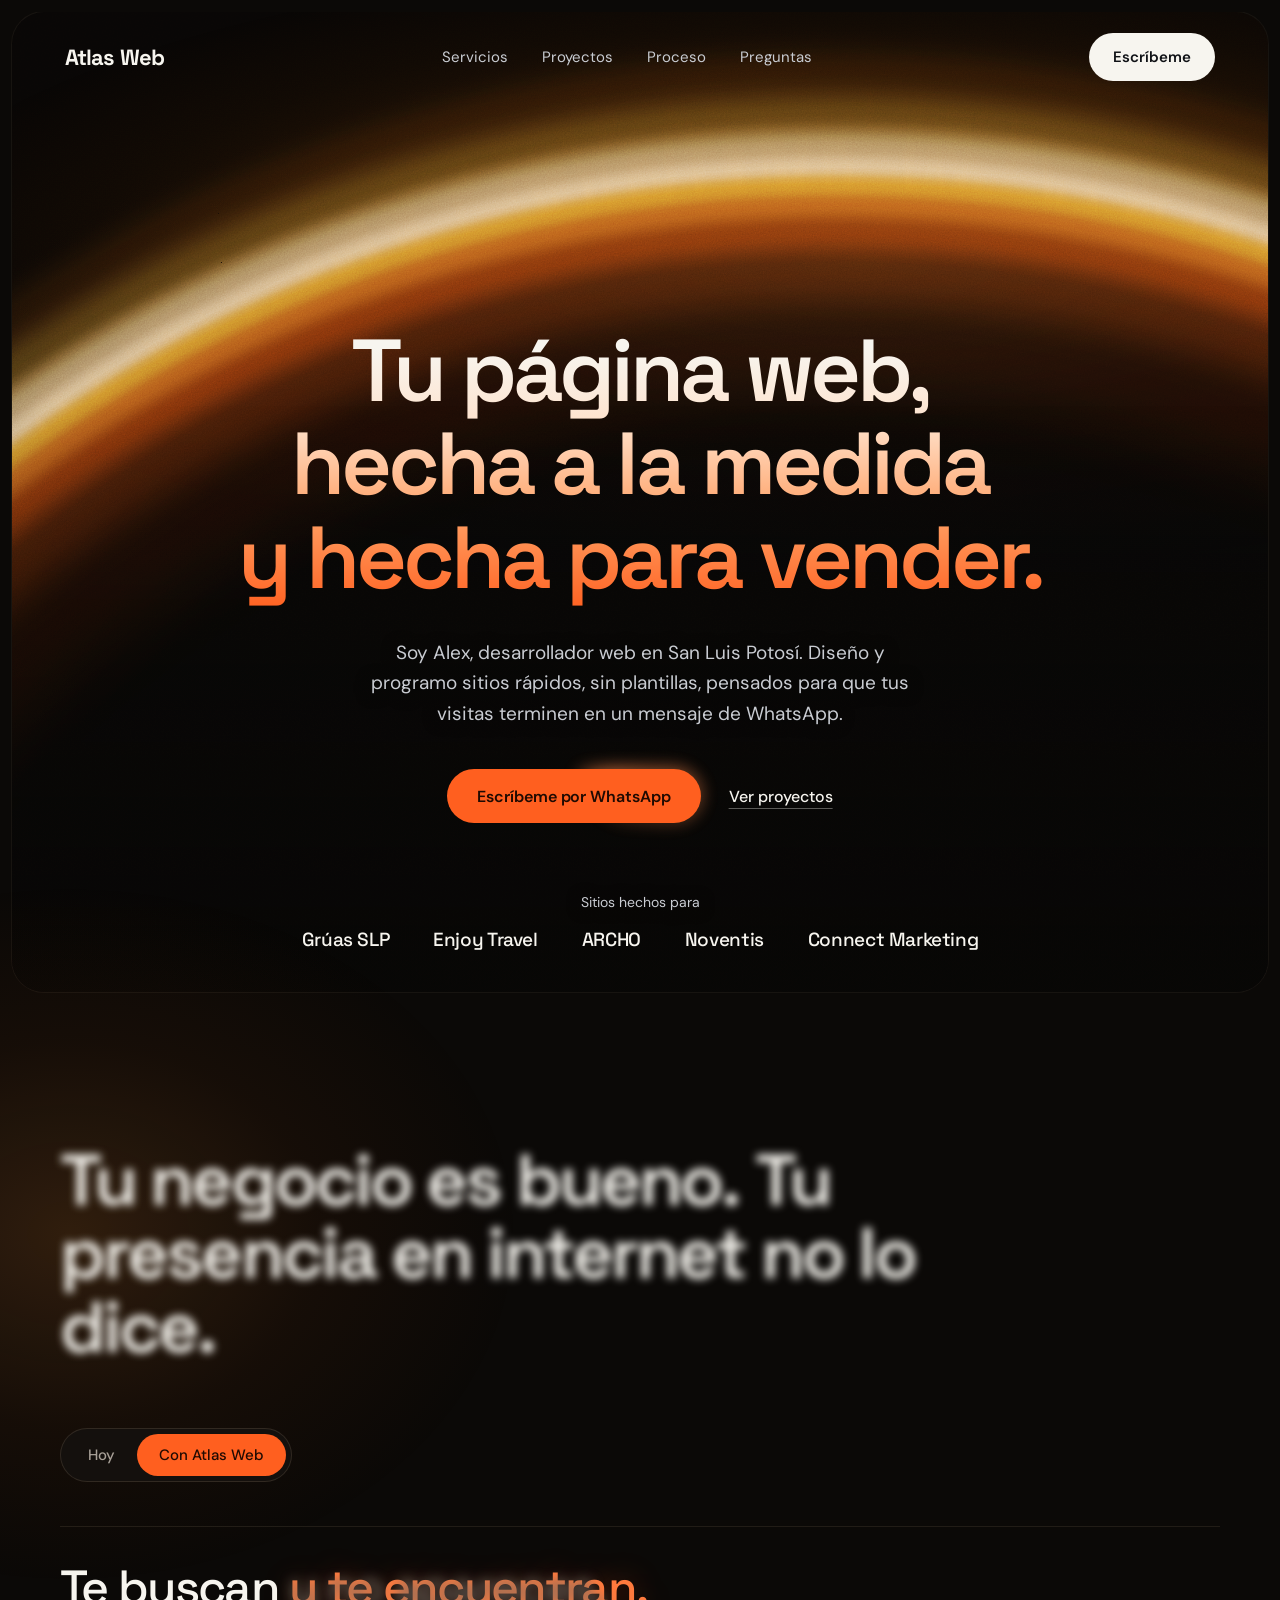
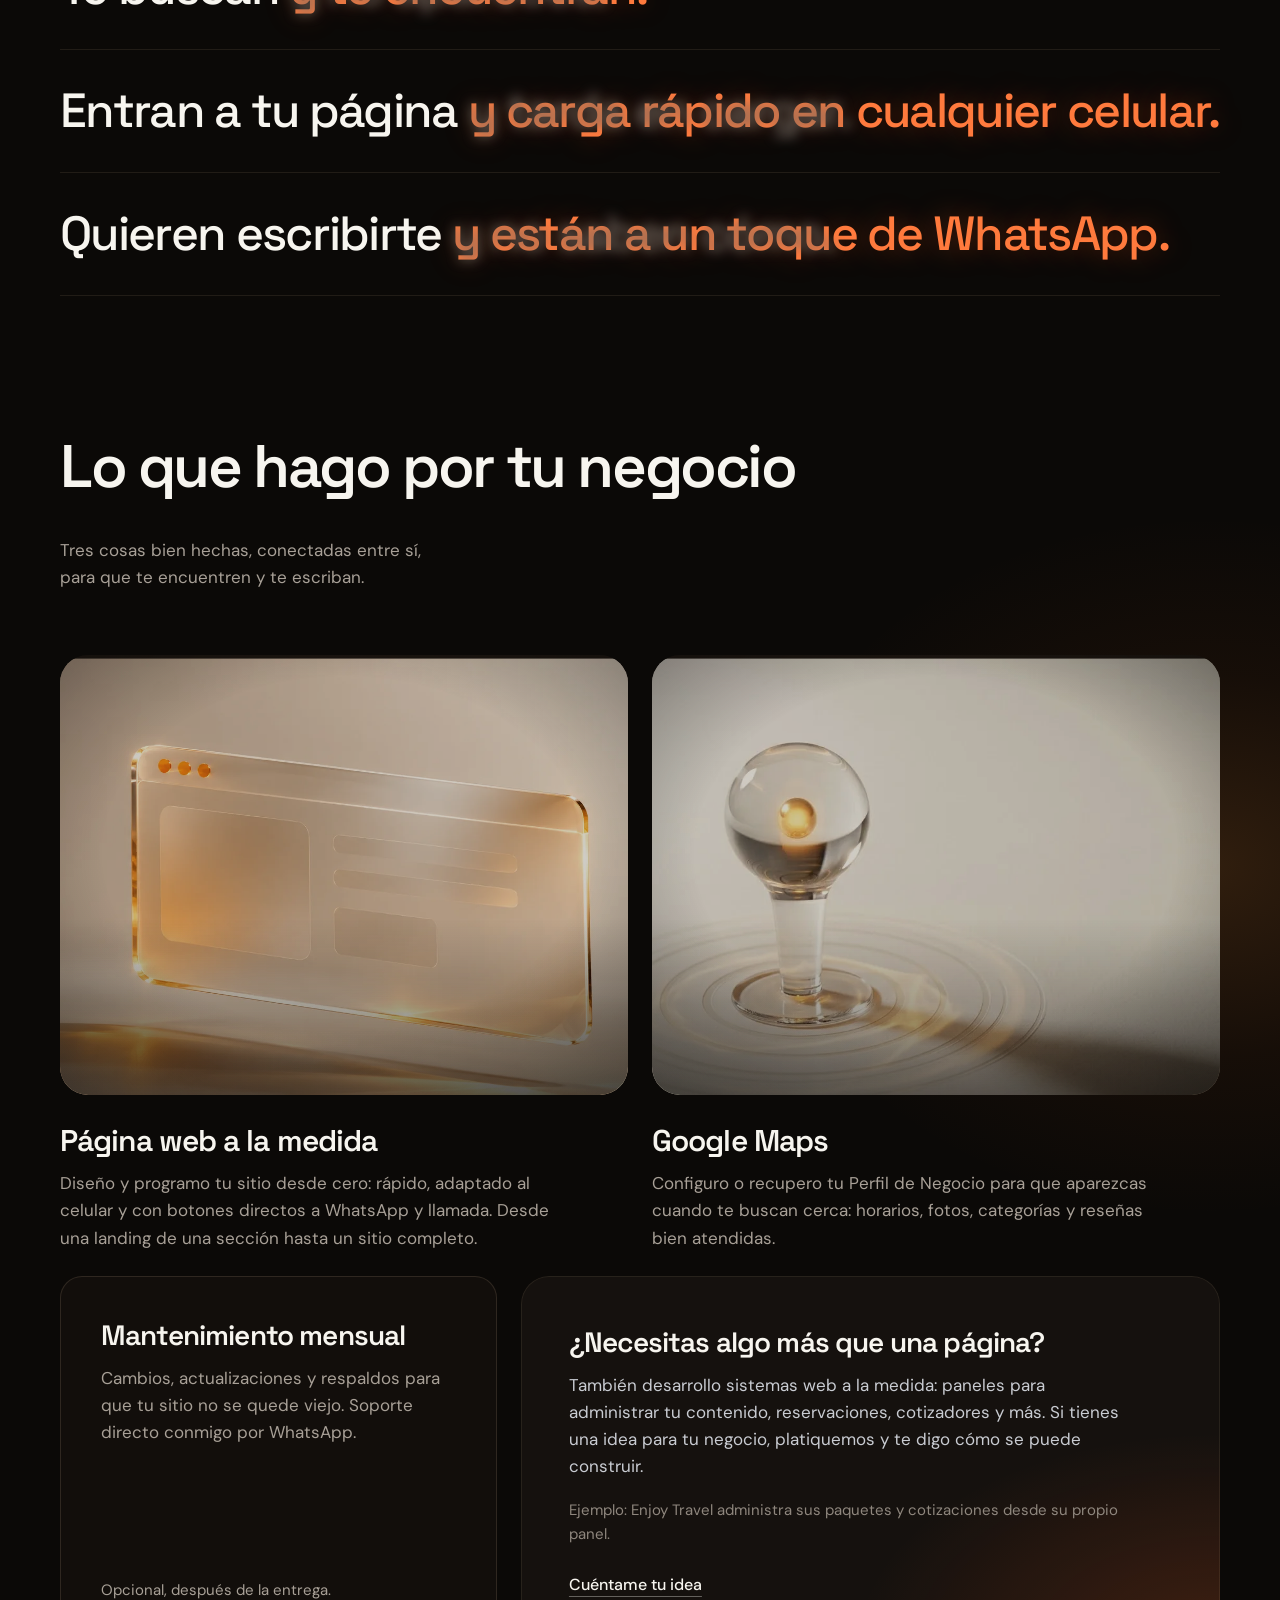
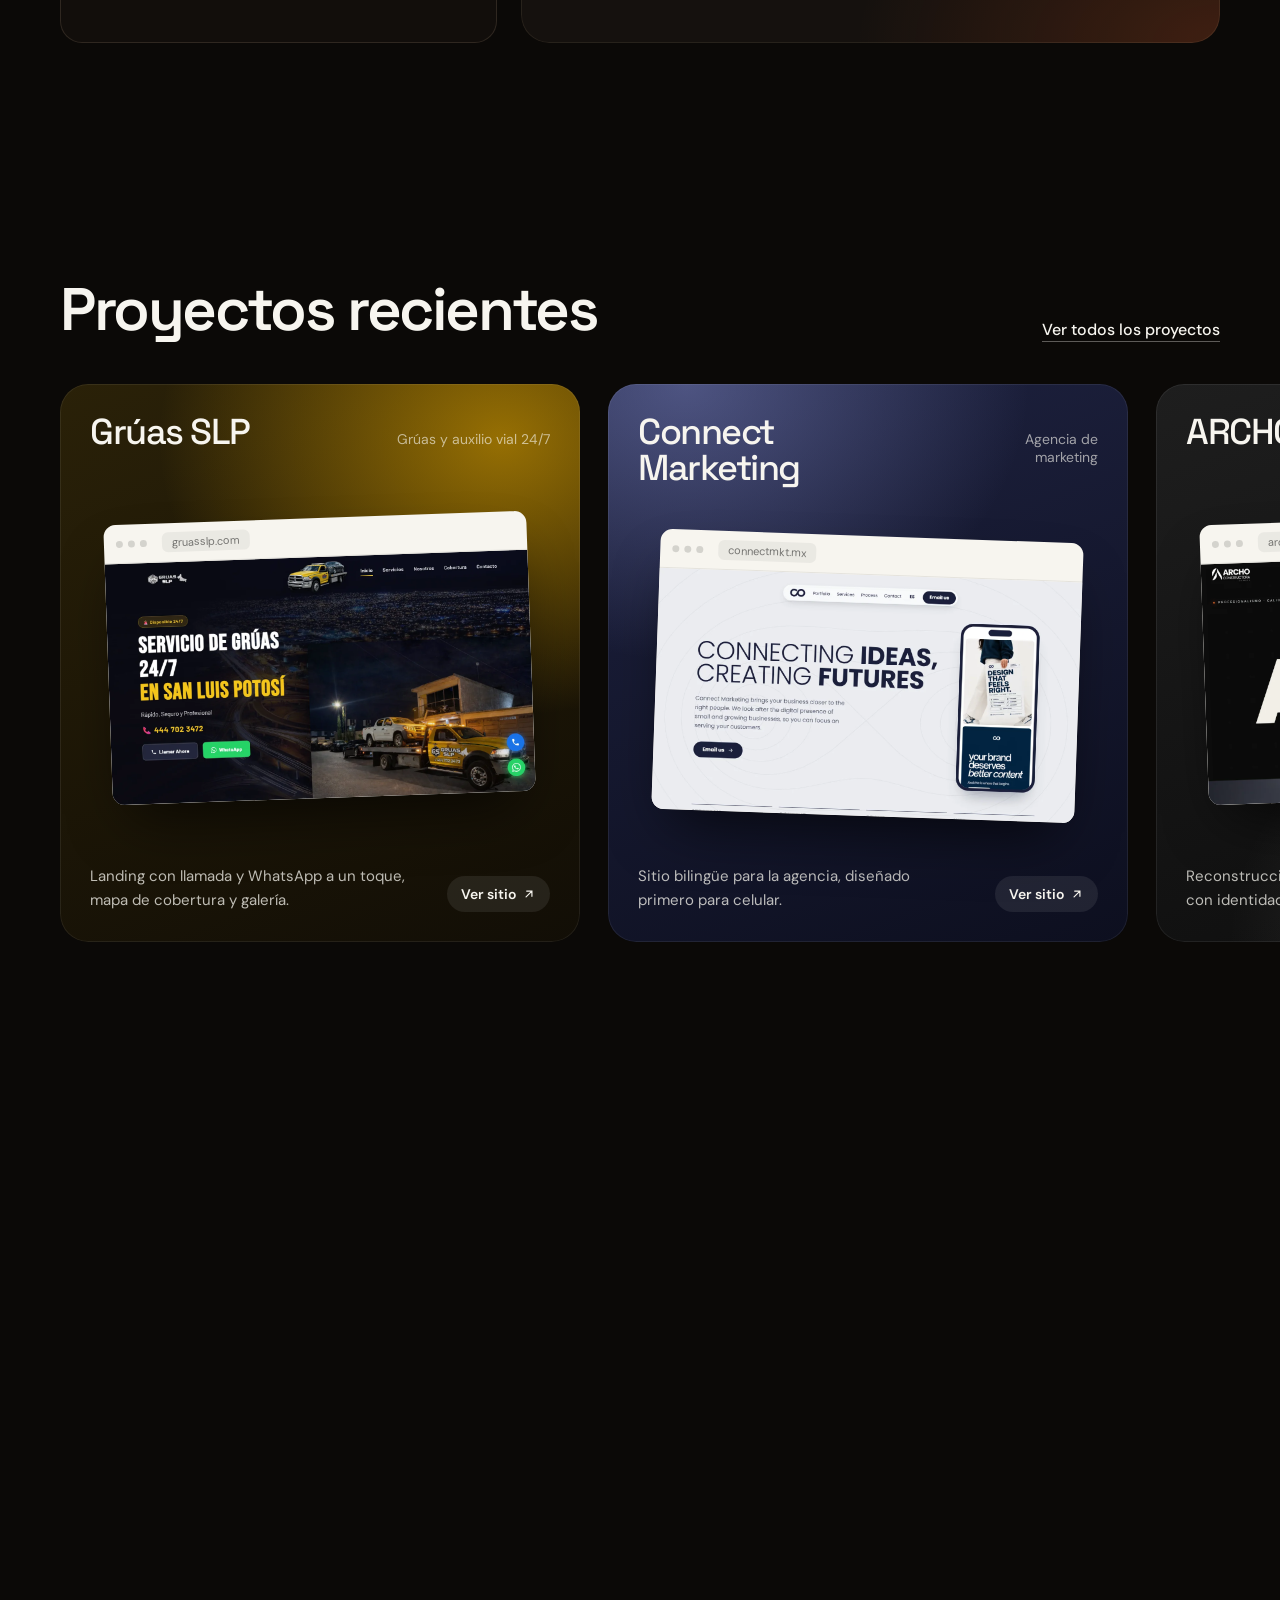
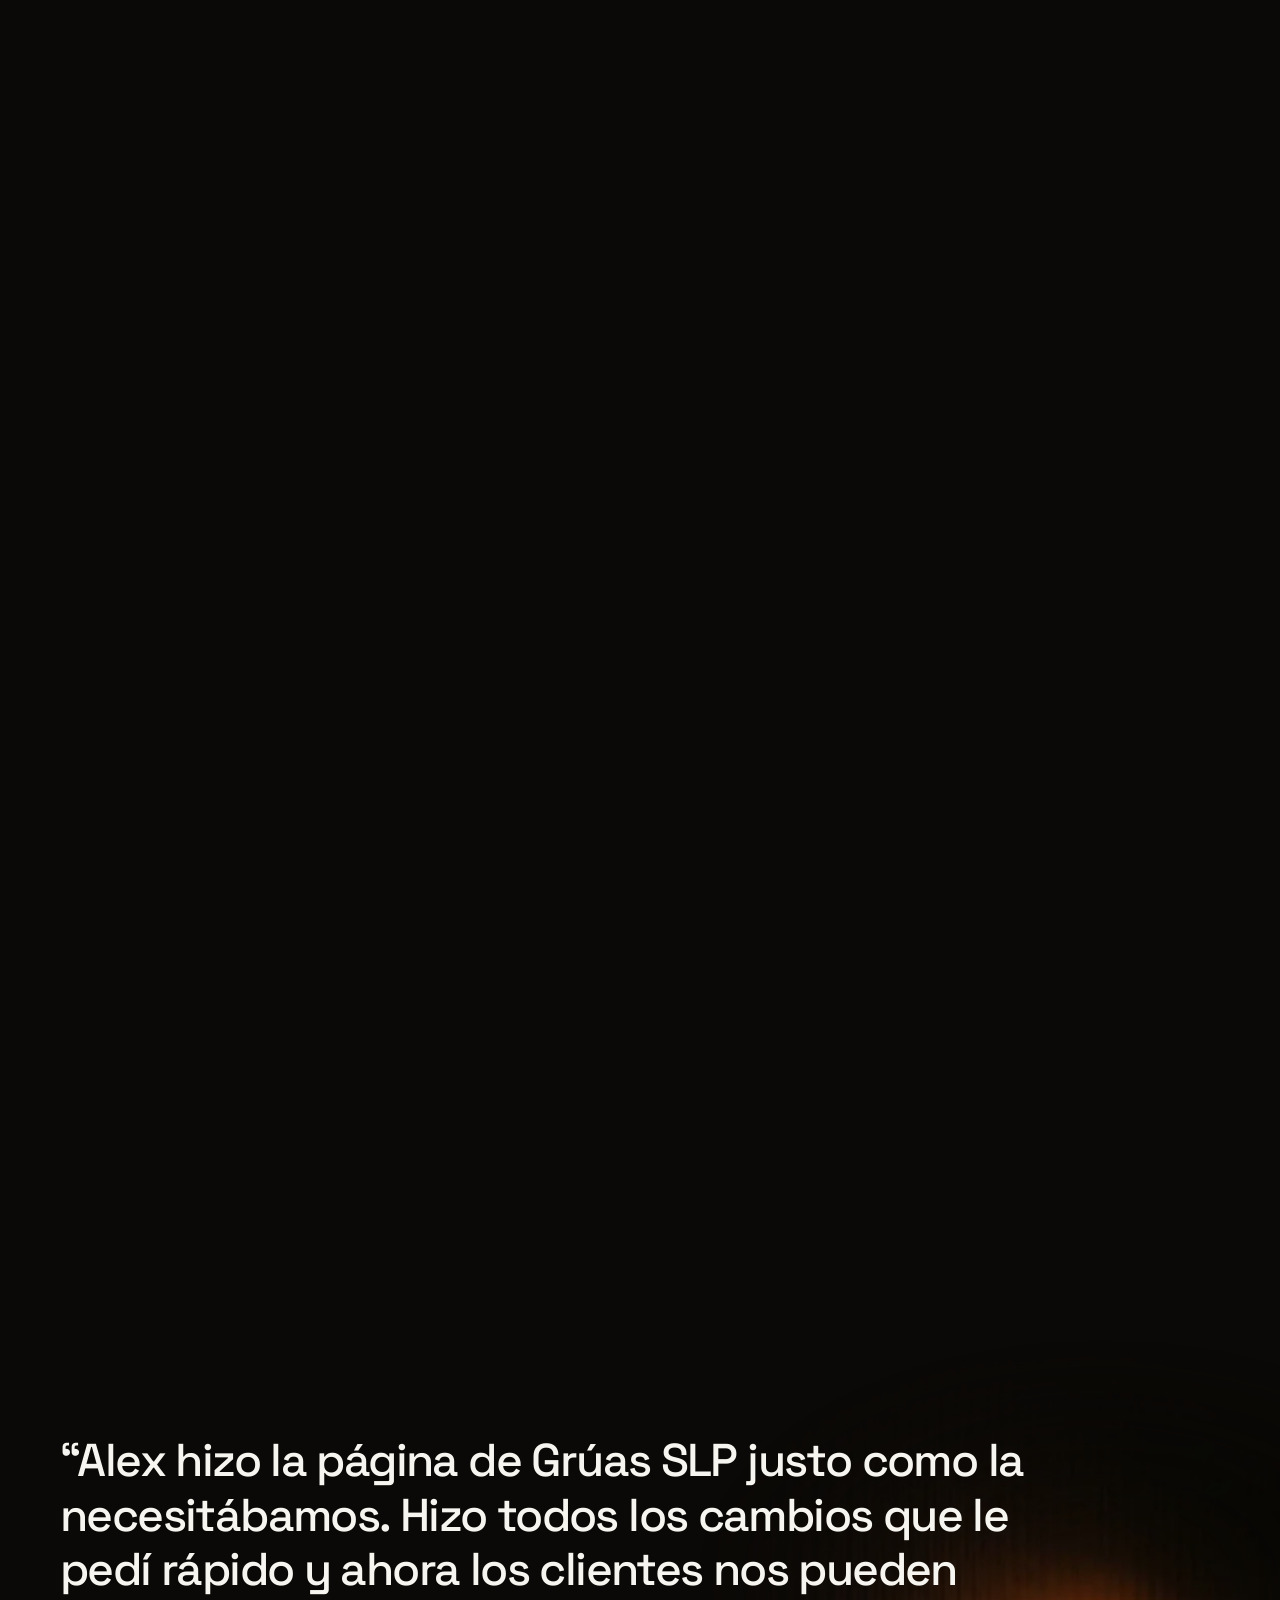
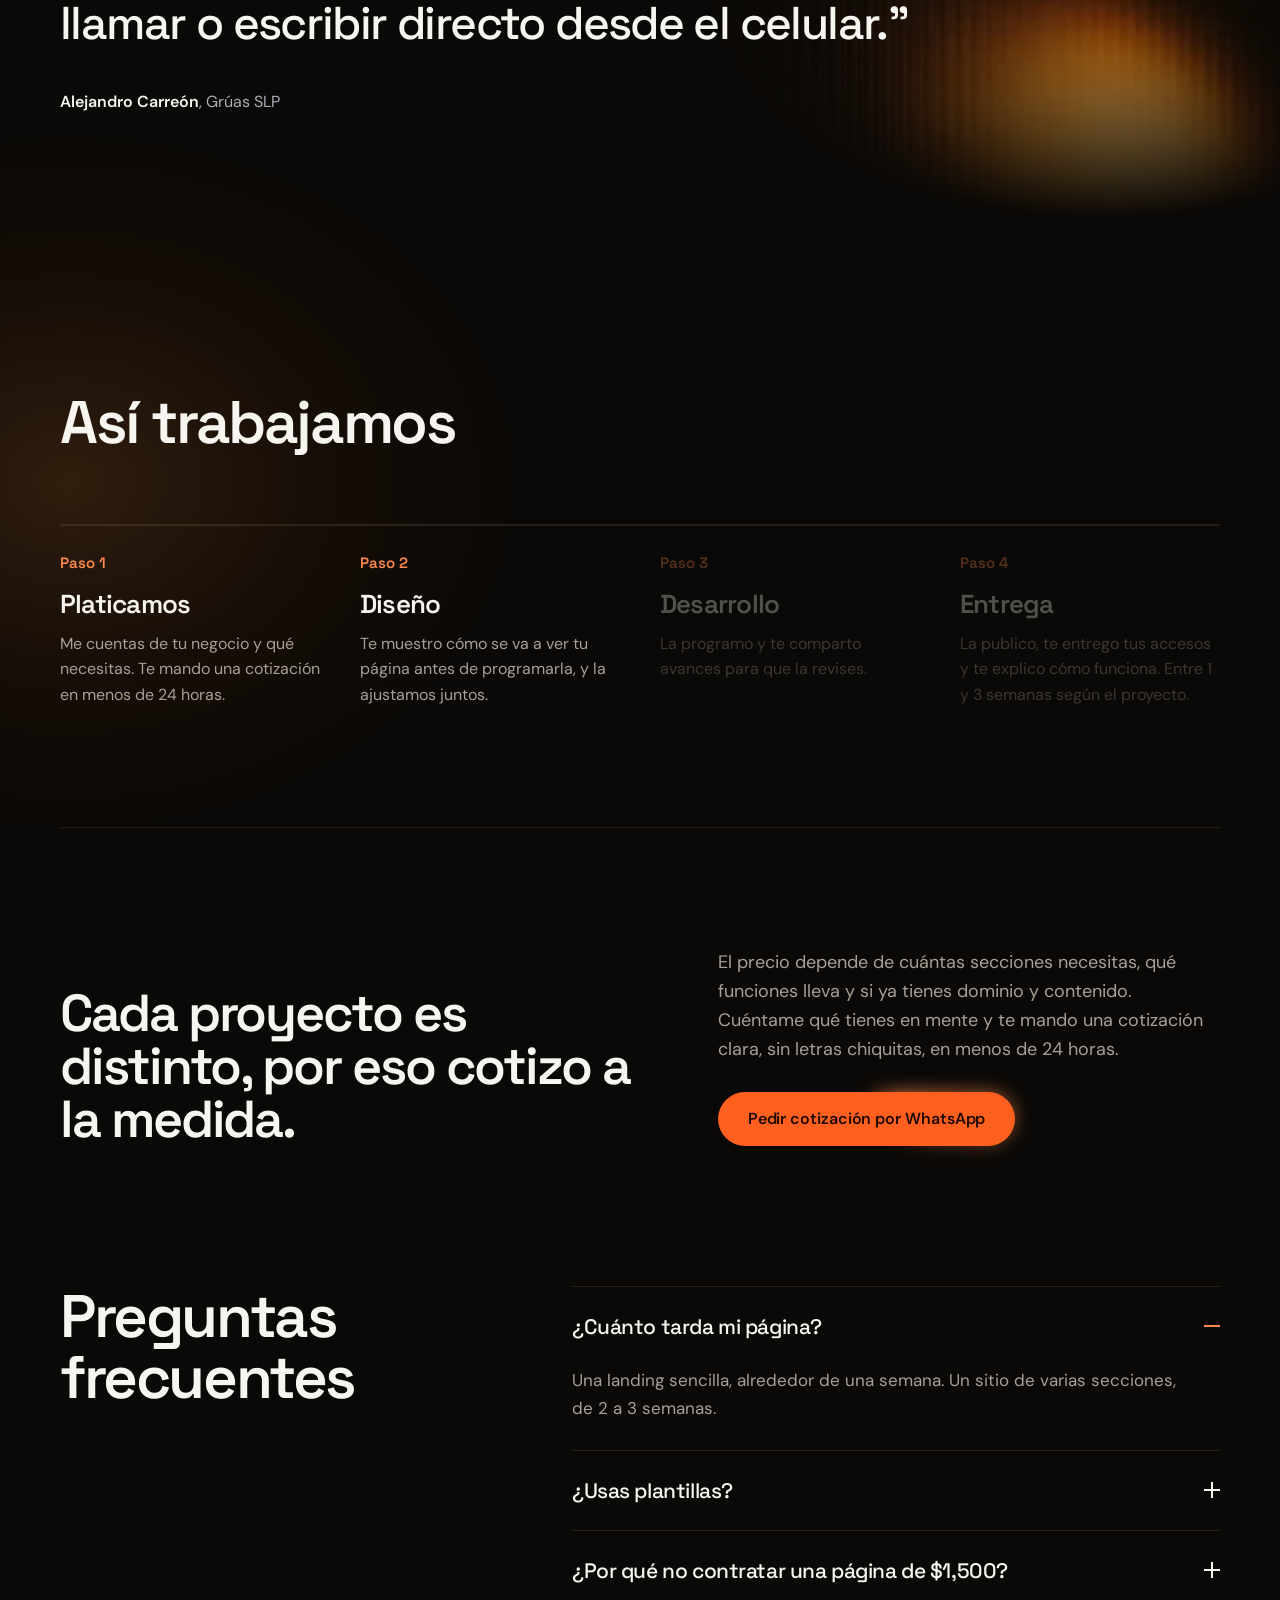
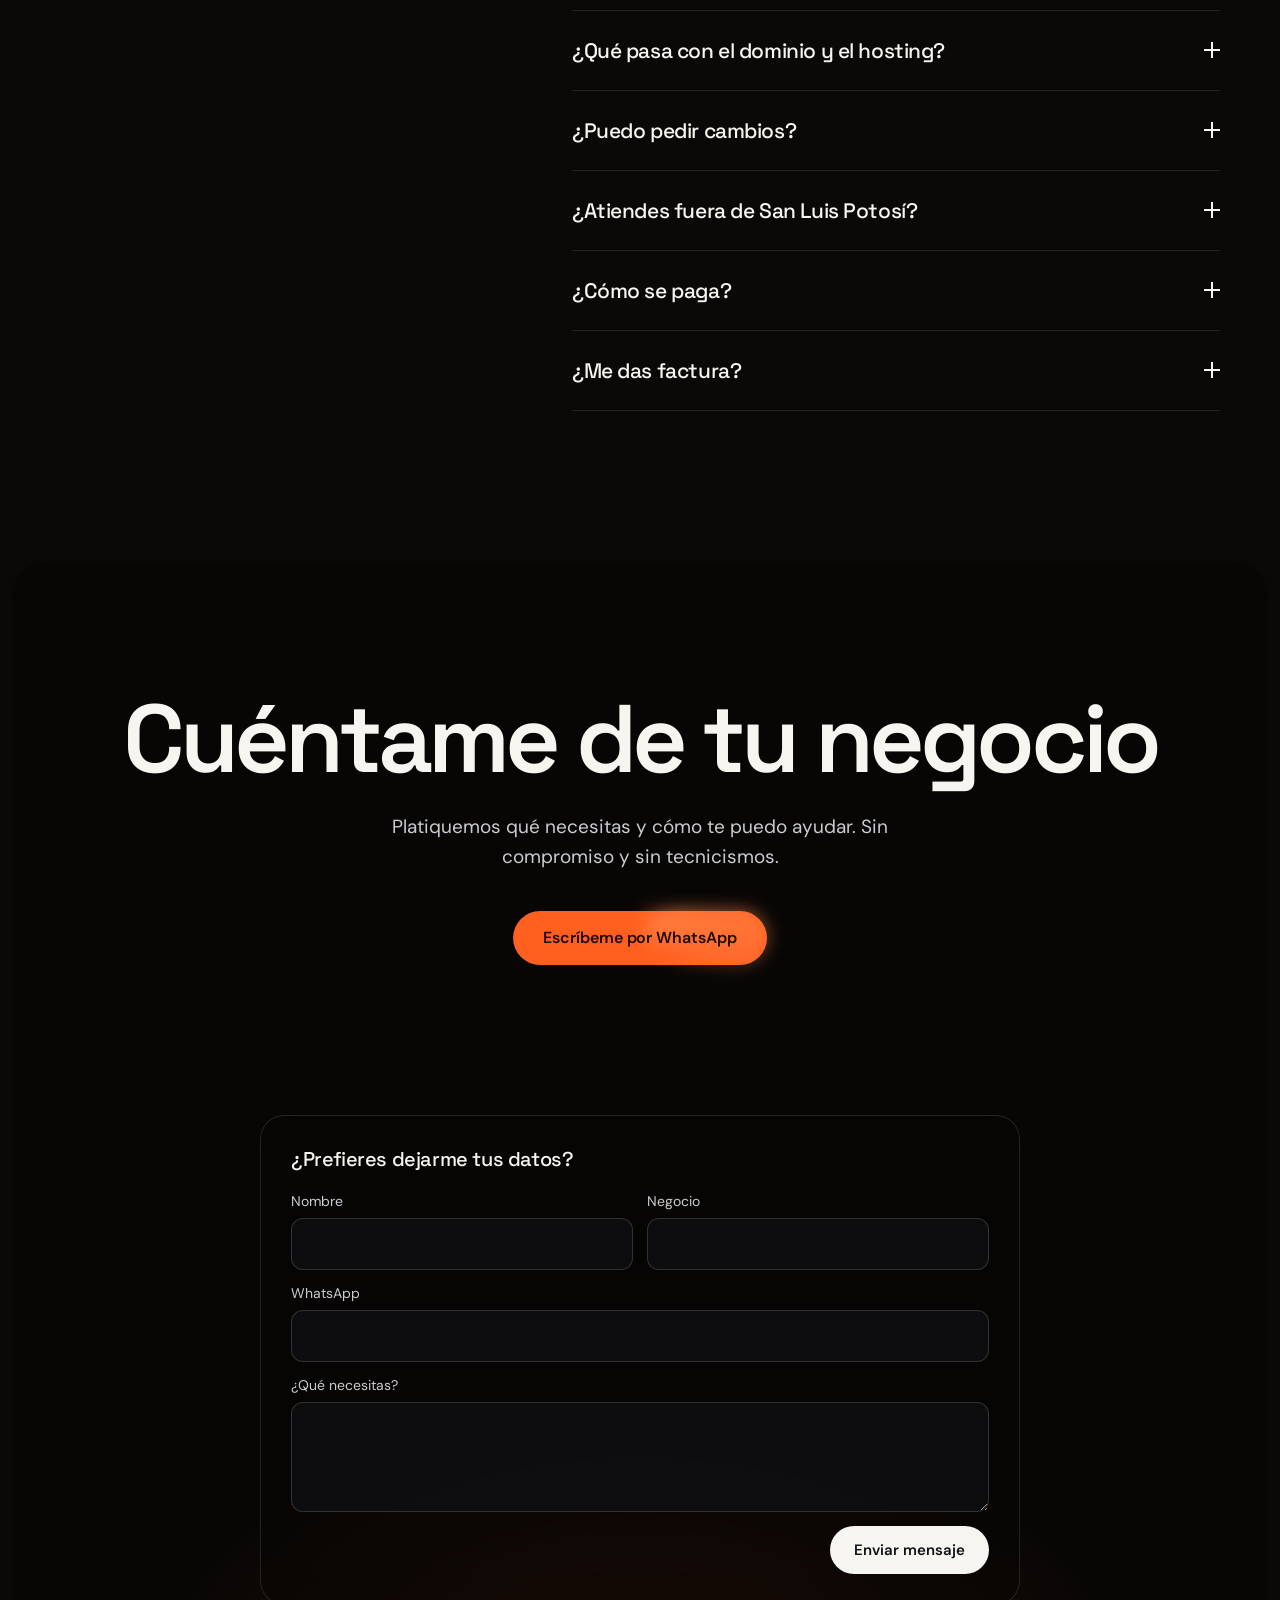
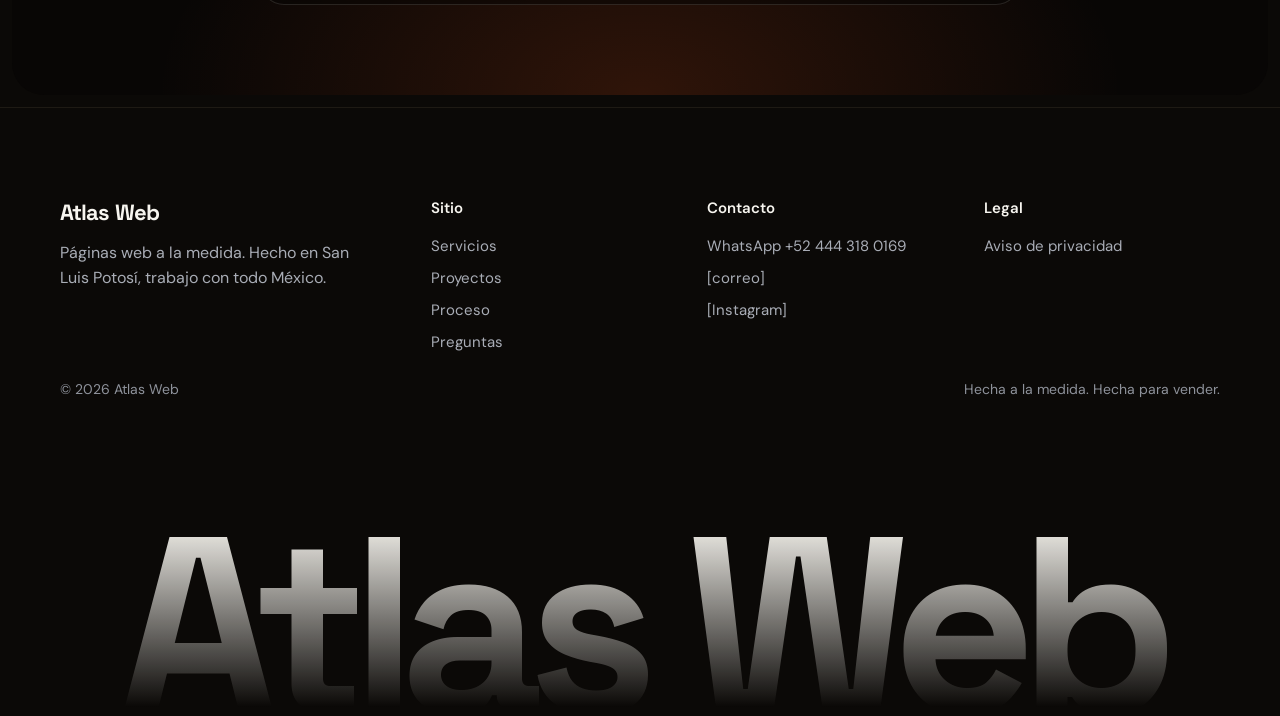
==== index.html @ f6ebe68c "Proyectos: capturas reales y Connect Marketing en lugar de Enjoy Travel Co-Authored-By: Claude Opus " ====
<!doctype html>
<html lang="es">
<head>
<meta charset="utf-8">
<meta name="viewport" content="width=device-width, initial-scale=1">
<title>Atlas Web | Páginas web a la medida para negocios</title>
<meta name="description" content="Diseño y programo páginas web a la medida, rápidas y conectadas a WhatsApp, para negocios en San Luis Potosí y todo México. Cotización en 24 h.">
<meta name="theme-color" content="#0B0907">
<meta property="og:title" content="Atlas Web | Páginas web a la medida">
<meta property="og:description" content="Páginas web a la medida, rápidas y hechas para que tus visitas terminen en un mensaje de WhatsApp.">
<meta property="og:type" content="website">
<link rel="icon" href="favicon.svg" type="image/svg+xml">
<link rel="preconnect" href="https://fonts.googleapis.com">
<link rel="stylesheet" href="https://fonts.googleapis.com/css2?family=DM+Sans:opsz,wght@9..40,400;9..40,500;9..40,600&amp;family=Space+Grotesk:wght@400;500;600;700&amp;family=Instrument+Serif:ital@0;1&amp;display=swap">
<link rel="stylesheet" href="styles.css">
</head>
<body>
<div class="aw">
<header class="navbar">
<nav class="navin" aria-label="Principal">
<a class="brand" href="#inicio">Atlas Web</a>
<div class="navlinks">
<a href="#servicios">Servicios</a>
<a href="#proyectos">Proyectos</a>
<a href="#proceso">Proceso</a>
<a href="#preguntas">Preguntas</a>
</div>
<a class="pill pill-light navcta" href="https://wa.me/524443180169?text=Hola%20Alex%2C%20me%20interesa%20una%20p%C3%A1gina%20web" target="_blank" rel="noopener">Escríbeme</a>
</nav>
</header>

<header class="hero hero--low" id="inicio">
<div class="sky" aria-hidden="true"><div class="haze"></div><div class="rise"><div class="rimglow"></div><div class="planet"></div><div class="planet2"></div><div class="orbit"><div class="spark"></div></div></div><div class="rise2" aria-hidden="true"><canvas class="flares"></canvas></div><svg class="grain2"><filter id="gn"><feTurbulence type="fractalNoise" baseFrequency=".72" numOctaves="3" stitchTiles="stitch"></feTurbulence><feColorMatrix values="0 0 0 0 1  0 0 0 0 1  0 0 0 0 1  0 0 0 .8 0"></feColorMatrix></filter><rect width="100%" height="100%" filter="url(#gn)"></rect></svg></div>
<div class="sky-shade" aria-hidden="true"></div>

<div class="navspace" aria-hidden="true"></div>

<div class="hero-body">
<h1 class="h1"><span class="ln"><span class="in">Tu página web,</span></span><span class="ln"><span class="in">hecha a la medida</span></span><span class="ln"><span class="in">y hecha para vender.</span></span></h1>
<p class="hero-sub">Soy Alex, desarrollador web en San Luis Potosí. Diseño y programo sitios rápidos, sin plantillas, pensados para que tus visitas terminen en un mensaje de WhatsApp.</p>
<div class="hero-cta">
<a class="pill pill-amber" href="https://wa.me/524443180169?text=Hola%20Alex%2C%20me%20interesa%20una%20p%C3%A1gina%20web" target="_blank" rel="noopener">Escríbeme por WhatsApp</a>
<a class="textlink" href="#proyectos">Ver proyectos</a>
</div>
</div>

<div class="trust">
<p>Sitios hechos para</p>
<span>Grúas SLP</span>
<span>Enjoy Travel</span>
<span>ARCHO</span>
<span>Noventis</span>
<span>Connect Marketing</span>
</div>
</header>

<main>
<section class="light sec glow-l">
<div class="wrap">
<h2 class="h2 pb-head statement" data-sc="0.85,0.35" style="--n: 11"><span class="w" style="--i: 0">Tu</span> <span class="w" style="--i: 1">negocio</span> <span class="w" style="--i: 2">es</span> <span class="w" style="--i: 3">bueno.</span> <span class="w" style="--i: 4">Tu</span> <span class="w" style="--i: 5">presencia</span> <span class="w" style="--i: 6">en</span> <span class="w" style="--i: 7">internet</span> <span class="w" style="--i: 8">no</span> <span class="w" style="--i: 9">lo</span> <span class="w" style="--i: 10">dice.</span></h2>
<div class="flip" id="flip"><div class="flip-sw" role="group" aria-label="Comparar"><button type="button" class="sw-b is-on" data-mode="hoy" aria-pressed="true">Hoy</button><button type="button" class="sw-b" data-mode="atlas" aria-pressed="false">Con Atlas Web</button><span class="sw-thumb" aria-hidden="true"></span></div><div class="flines"><p class="fl"><span class="fa">Te buscan</span> <span class="fb"><span class="f-hoy">y no apareces.</span><span class="f-atl">y te encuentran.</span></span></p><p class="fl"><span class="fa">Entran a tu página</span> <span class="fb"><span class="f-hoy">y tarda en cargar.</span><span class="f-atl">y carga rápido en cualquier celular.</span></span></p><p class="fl"><span class="fa">Quieren escribirte</span> <span class="fb"><span class="f-hoy">y no saben cómo.</span><span class="f-atl">y están a un toque de WhatsApp.</span></span></p></div></div>
</div>
</section>

<section class="light sec glow-r" id="servicios" style="padding-top: 0">
<div class="wrap">
<div class="sv-head">
<h2 class="h2">Lo que hago por tu negocio</h2>
<p class="muted">Tres cosas bien hechas, conectadas entre sí, para que te encuentren y te escriban.</p>
</div>
<div class="sv-grid" data-sc="1.1,-0.2">
<article class="tile">
<figure style="background: #1A140F"><img src="assets/web.webp" alt="Ventana de navegador de vidrio iluminada en ámbar"><div class="notif" aria-hidden="true"><span class="wa"><svg width="18" height="18" viewBox="0 0 24 24" fill="none" stroke="currentColor" stroke-width="2" stroke-linecap="round"><path d="M21 15a2 2 0 0 1-2 2H7l-4 4V5a2 2 0 0 1 2-2h14a2 2 0 0 1 2 2z"></path></svg></span><div><b>Nuevo mensaje de WhatsApp</b><small>Hola, vi su página. ¿Me pueden cotizar?</small></div></div></figure>
<div><h3>Página web a la medida</h3><p class="muted">Diseño y programo tu sitio desde cero: rápido, adaptado al celular y con botones directos a WhatsApp y llamada. Desde una landing de una sección hasta un sitio completo.</p></div>
</article>
<article class="tile">
<figure style="background: #1A140F"><img src="assets/maps.webp" alt="Pin de ubicación de vidrio con anillos a su alrededor"><div class="place" aria-hidden="true"><b>Tu negocio</b><small><span class="stars">★★★★★</span> 4.9, 86 reseñas</small><small><span class="open">Abierto</span>, cierra a las 7 p. m.</small></div></figure>
<div><h3>Google Maps</h3><p class="muted">Configuro o recupero tu Perfil de Negocio para que aparezcas cuando te buscan cerca: horarios, fotos, categorías y reseñas bien atendidas.</p></div>
</article>
</div>
<div class="sv-row">
<article class="mt">
<div><h3>Mantenimiento mensual</h3><p class="muted">Cambios, actualizaciones y respaldos para que tu sitio no se quede viejo. Soporte directo conmigo por WhatsApp.</p></div>
<p class="muted" style="font-size: 15px">Opcional, después de la entrega.</p>
</article>
<article class="sys">
<h3>¿Necesitas algo más que una página?</h3>
<p>También desarrollo sistemas web a la medida: paneles para administrar tu contenido, reservaciones, cotizadores y más. Si tienes una idea para tu negocio, platiquemos y te digo cómo se puede construir.</p>
<p class="ex">Ejemplo: Enjoy Travel administra sus paquetes y cotizaciones desde su propio panel.</p>
<a class="textlink" href="https://wa.me/524443180169?text=Hola%20Alex%2C%20me%20interesa%20una%20p%C3%A1gina%20web" target="_blank" rel="noopener">Cuéntame tu idea</a>
</article>
</div>
</div>
</section>

<section class="dark sec pjsec" id="proyectos" style="padding-bottom: 0">
<div class="pjpin" data-sc="0,-2"><div class="pjsticky">
<div class="wrap pj-head2"><h2 class="h2">Proyectos recientes</h2><a class="textlink" href="#proyectos">Ver todos los proyectos</a></div>
<div class="ptrack-wrap"><div class="ptrack"><a class="pcard" href="https://gruasslp.com" target="_blank" rel="noopener" style="--c1: #F5B400; --c2: #1A1405; --ink: #1A1405; background: radial-gradient(120% 90% at 85% 10%,rgba(245,180,0,.55),rgba(245,180,0,0) 55%),linear-gradient(160deg,#2A2108,#120E06)"><div class="ptop"><h3>Grúas SLP</h3><span class="pgiro">Grúas y auxilio vial 24/7</span></div><div class="pmock" aria-hidden="true"><div class="pbar"><i></i><i></i><i></i><span>gruasslp.com</span></div><img class="pshot" src="assets/p-gruas.webp" alt="Página de inicio de Grúas SLP" loading="lazy"></div><div class="pfoot"><p>Landing con llamada y WhatsApp a un toque, mapa de cobertura y galería.</p><span class="pgo">Ver sitio <svg width="14" height="14" viewBox="0 0 24 24" fill="none" stroke="currentColor" stroke-width="2" stroke-linecap="round"><path d="M7 17 17 7M8 7h9v9"></path></svg></span></div></a><a class="pcard" href="https://connectmkt.mx" target="_blank" rel="noopener" style="--c1: #C9CCE0; --c2: #1B1F3B; --ink: #1B1F3B; background: radial-gradient(120% 90% at 15% 0%,rgba(150,160,230,.40),rgba(150,160,230,0) 55%),linear-gradient(160deg,#1E2240,#0D0F1F)"><div class="ptop"><h3>Connect Marketing</h3><span class="pgiro">Agencia de marketing</span></div><div class="pmock" aria-hidden="true"><div class="pbar"><i></i><i></i><i></i><span>connectmkt.mx</span></div><img class="pshot" src="assets/p-connect.webp" alt="Página de inicio de Connect Marketing" loading="lazy"></div><div class="pfoot"><p>Sitio bilingüe para la agencia, diseñado primero para celular.</p><span class="pgo">Ver sitio <svg width="14" height="14" viewBox="0 0 24 24" fill="none" stroke="currentColor" stroke-width="2" stroke-linecap="round"><path d="M7 17 17 7M8 7h9v9"></path></svg></span></div></a><a class="pcard" href="https://www.archo.com.mx/" target="_blank" rel="noopener" style="--c1: #E9E6E0; --c2: #151515; --ink: #151515; background: radial-gradient(120% 90% at 80% 100%,rgba(233,230,224,.22),rgba(233,230,224,0) 55%),linear-gradient(160deg,#1E1E1E,#0D0D0D)"><div class="ptop"><h3>ARCHO</h3><span class="pgiro">Constructora y arquitectura</span></div><div class="pmock" aria-hidden="true"><div class="pbar"><i></i><i></i><i></i><span>archo.com.mx</span></div><img class="pshot" src="assets/p-archo.webp" alt="Página de inicio de ARCHO" loading="lazy"></div><div class="pfoot"><p>Reconstrucción completa del sitio, de cero, con identidad sobria.</p><span class="pgo">Ver sitio <svg width="14" height="14" viewBox="0 0 24 24" fill="none" stroke="currentColor" stroke-width="2" stroke-linecap="round"><path d="M7 17 17 7M8 7h9v9"></path></svg></span></div></a><a class="pcard" href="https://www.noventis.com.mx/" target="_blank" rel="noopener" style="--c1: #7EA78B; --c2: #07253E; --ink: #07253E; background: radial-gradient(120% 90% at 20% 100%,rgba(126,167,139,.45),rgba(126,167,139,0) 55%),linear-gradient(160deg,#0B2E46,#051826)"><div class="ptop"><h3>Noventis</h3><span class="pgiro">Servicios financieros</span></div><div class="pmock" aria-hidden="true"><div class="pbar"><i></i><i></i><i></i><span>noventis.com.mx</span></div><img class="pshot" src="assets/p-noventis.webp" alt="Página de inicio de Noventis" loading="lazy"></div><div class="pfoot"><p>Doble flujo de contacto: agenda de citas y formulario para quien prefiere escribir.</p><span class="pgo">Ver sitio <svg width="14" height="14" viewBox="0 0 24 24" fill="none" stroke="currentColor" stroke-width="2" stroke-linecap="round"><path d="M7 17 17 7M8 7h9v9"></path></svg></span></div></a></div></div>
<div class="wrap"><div class="pprog" aria-hidden="true"><i></i></div></div>
</div></div>
<div class="qwrap"><img class="qbg" src="assets/glowcorner.webp" alt="">
<div class="wrap quote">
<figure style="margin: 0">
<blockquote class="qt" style="margin: 0">“Alex hizo la página de Grúas SLP justo como la necesitábamos. Hizo todos los cambios que le pedí rápido y ahora los clientes nos pueden llamar o escribir directo desde el celular.”</blockquote>
<figcaption class="who"><b>Alejandro Carreón</b>, Grúas SLP</figcaption>
</figure>
</div>
</div>
</section>

<section class="light sec glow-l" id="proceso">
<div class="wrap">
<h2 class="h2">Así trabajamos</h2>
<div class="proc" data-sc="0.85,0.3"><div class="proc-rail" aria-hidden="true"><i></i></div>
<ol class="steps" style="list-style: none; padding: 0; margin-bottom: 0">
<li class="step" style="--i: 0"><span class="n">Paso 1</span><h3>Platicamos</h3><p class="muted">Me cuentas de tu negocio y qué necesitas. Te mando una cotización en menos de 24 horas.</p></li>
<li class="step" style="--i: 1"><span class="n">Paso 2</span><h3>Diseño</h3><p class="muted">Te muestro cómo se va a ver tu página antes de programarla, y la ajustamos juntos.</p></li>
<li class="step" style="--i: 2"><span class="n">Paso 3</span><h3>Desarrollo</h3><p class="muted">La programo y te comparto avances para que la revises.</p></li>
<li class="step" style="--i: 3"><span class="n">Paso 4</span><h3>Entrega</h3><p class="muted">La publico, te entrego tus accesos y te explico cómo funciona. Entre 1 y 3 semanas según el proyecto.</p></li>
</ol>
</div>

<div class="inv">
<h2 class="h2" style="font-size: 52px">Cada proyecto es distinto, por eso cotizo a la medida.</h2>
<div>
<p class="muted">El precio depende de cuántas secciones necesitas, qué funciones lleva y si ya tienes dominio y contenido. Cuéntame qué tienes en mente y te mando una cotización clara, sin letras chiquitas, en menos de 24 horas.</p>
<a class="pill pill-amber" href="https://wa.me/524443180169?text=Hola%20Alex%2C%20me%20interesa%20una%20p%C3%A1gina%20web" target="_blank" rel="noopener">Pedir cotización por WhatsApp</a>
</div>
</div>
</div>
</section>

<section class="light sec" id="preguntas" style="padding-top: 0">
<div class="wrap faqgrid">
<h2 class="h2">Preguntas frecuentes</h2>
<div class="faq">

<div class="fq op">
<button class="fqb" type="button" aria-controls="fqa-0" aria-expanded="true">¿Cuánto tarda mi página?<span class="pm" aria-hidden="true"></span></button>
<p class="fqa" id="fqa-0">Una landing sencilla, alrededor de una semana. Un sitio de varias secciones, de 2 a 3 semanas.</p>
</div>

<div class="fq">
<button class="fqb" type="button" aria-controls="fqa-1" aria-expanded="false">¿Usas plantillas?<span class="pm" aria-hidden="true"></span></button>
<p class="fqa" id="fqa-1" hidden>No. Diseño y programo cada sitio desde cero para tu negocio.</p>
</div>

<div class="fq">
<button class="fqb" type="button" aria-controls="fqa-2" aria-expanded="false">¿Por qué no contratar una página de $1,500?<span class="pm" aria-hidden="true"></span></button>
<p class="fqa" id="fqa-2" hidden>Porque lo barato suele ser una plantilla que nadie atiende después. Yo diseño tu sitio para tu negocio, lo dejo a tu nombre, configuro tu ficha de Google Maps y sigo disponible cuando necesitas un cambio. Pagas por algo que te trae clientes, no solo por estar en internet.</p>
</div>

<div class="fq">
<button class="fqb" type="button" aria-controls="fqa-3" aria-expanded="false">¿Qué pasa con el dominio y el hosting?<span class="pm" aria-hidden="true"></span></button>
<p class="fqa" id="fqa-3" hidden>Te ayudo a contratarlos a tu nombre, para que sean tuyos. Su costo anual va aparte de la cotización y se paga directo al proveedor.</p>
</div>

<div class="fq">
<button class="fqb" type="button" aria-controls="fqa-4" aria-expanded="false">¿Puedo pedir cambios?<span class="pm" aria-hidden="true"></span></button>
<p class="fqa" id="fqa-4" hidden>Sí. Durante el diseño ajustamos lo que necesites, y después de la entrega puedes contratar mantenimiento mensual.</p>
</div>

<div class="fq">
<button class="fqb" type="button" aria-controls="fqa-5" aria-expanded="false">¿Atiendes fuera de San Luis Potosí?<span class="pm" aria-hidden="true"></span></button>
<p class="fqa" id="fqa-5" hidden>Sí, trabajo con negocios de todo México por WhatsApp y videollamada.</p>
</div>

<div class="fq">
<button class="fqb" type="button" aria-controls="fqa-6" aria-expanded="false">¿Cómo se paga?<span class="pm" aria-hidden="true"></span></button>
<p class="fqa" id="fqa-6" hidden>[Definir: por ejemplo, 50% para empezar y 50% al entregar.]</p>
</div>

<div class="fq">
<button class="fqb" type="button" aria-controls="fqa-7" aria-expanded="false">¿Me das factura?<span class="pm" aria-hidden="true"></span></button>
<p class="fqa" id="fqa-7" hidden>Sí, emito factura.</p>
</div>

</div>
</div>
</section>

<section class="cta" id="contacto" data-sc="0.9,0.05">
<div class="cta-floor" aria-hidden="true"></div>
<div class="chat-sky" aria-hidden="true"><div class="msg z1" style="--x: 3%; --y: 9%; --d: 0s"><span>Hola, vi su página. ¿Me pueden cotizar?</span><small>10:24</small></div><div class="msg z2" style="--x: 70%; --y: 3%; --d: 1.6s"><span>¿Tienen servicio hoy?</span><small>10:31</small></div><div class="msg z1 out" style="--x: 73%; --y: 12%; --d: 3.1s"><span>¡Claro! ¿En qué zona estás?</span><small>10:32</small></div><div class="msg z2" style="--x: 5%; --y: 40%; --d: 4.4s"><span>¿Hacen envíos a Monterrey?</span><small>11:05</small></div><div class="msg z3" style="--x: 24%; --y: 1%; --d: 5.8s"><span>Quiero agendar una cita</span><small>11:40</small></div><div class="msg z3" style="--x: 80%; --y: 44%; --d: 7.0s"><span>¿Cuál es su horario?</span><small>12:02</small></div><div class="msg z3" style="--x: 4%; --y: 62%; --d: 2.3s"><span>Me lo recomendaron</span><small>12:15</small></div><div class="msg z2" style="--x: 77%; --y: 60%; --d: 6.2s"><span>¿Me mandan precios?</span><small>12:48</small></div></div>
<div class="cta-in">
<h2>Cuéntame de tu negocio</h2>
<p class="sub">Platiquemos qué necesitas y cómo te puedo ayudar. Sin compromiso y sin tecnicismos.</p>
<div class="signal"><a class="pill pill-amber" href="https://wa.me/524443180169?text=Hola%20Alex%2C%20me%20interesa%20una%20p%C3%A1gina%20web" target="_blank" rel="noopener">Escríbeme por WhatsApp</a></div>

<form class="form" id="contact-form">

<p class="sent" hidden>Listo, te escribo en menos de 24 horas.</p>

<div class="fields" style="display: contents">
<p class="lead">¿Prefieres dejarme tus datos?</p>
<div class="fld"><label for="f-nombre">Nombre</label><input id="f-nombre" name="nombre" type="text" autocomplete="name"></div>
<div class="fld"><label for="f-negocio">Negocio</label><input id="f-negocio" name="negocio" type="text"></div>
<div class="fld full"><label for="f-tel">WhatsApp</label><input id="f-tel" name="whatsapp" type="tel" autocomplete="tel"></div>
<div class="fld full"><label for="f-msg">¿Qué necesitas?</label><textarea id="f-msg" name="mensaje"></textarea></div>
<div class="full" style="display: flex; justify-content: flex-end"><button class="pill pill-light" type="submit">Enviar mensaje</button></div>
</div>
</form>
</div>
</section>
</main>

<footer class="ft">
<div class="wrap">
<div class="ftg">
<div><a class="brand" href="#inicio">Atlas Web</a><p>Páginas web a la medida. Hecho en San Luis Potosí, trabajo con todo México.</p></div>
<div class="ftc"><h4>Sitio</h4><a href="#servicios">Servicios</a><a href="#proyectos">Proyectos</a><a href="#proceso">Proceso</a><a href="#preguntas">Preguntas</a></div>
<div class="ftc"><h4>Contacto</h4><a href="https://wa.me/524443180169?text=Hola%20Alex%2C%20me%20interesa%20una%20p%C3%A1gina%20web" target="_blank" rel="noopener">WhatsApp +52 444 318 0169</a><a href="#contacto">[correo]</a><a href="#contacto">[Instagram]</a></div>
<div class="ftc"><h4>Legal</h4><a href="#inicio">Aviso de privacidad</a></div>
</div>
<div class="copy"><span>© 2026 Atlas Web</span><span>Hecha a la medida. Hecha para vender.</span></div>
<div class="mark" aria-hidden="true">Atlas Web</div>
</div>
</footer>

</div>
<script src="main.js" defer></script>
</body>
</html>
---- styles.css ----
body{margin:0;background:#101216}
a{color:inherit}a:hover{color:inherit}
.aw{font-family:'DM Sans',system-ui,-apple-system,sans-serif;color:#F7F5EF;background:#101216;-webkit-font-smoothing:antialiased;overflow:hidden}
.aw *{box-sizing:border-box}
.aw :focus-visible{outline:2px solid #F4AD32;outline-offset:3px;border-radius:8px}
.sg{font-family:'Space Grotesk',system-ui,sans-serif}
.wrap{max-width:1240px;margin:0 auto;padding:0 40px}

/* ---------- HERO ---------- */
.hero{position:relative;margin:12px;border-radius:32px;min-height:900px;background:#070605;overflow:hidden;display:flex;flex-direction:column;text-align:center}
.hero-img{position:absolute;inset:0;width:100%;height:100%;object-fit:cover;object-position:50% 78%;opacity:0;transform:translateY(80px) scale(1.12);animation:horizon 2.8s cubic-bezier(.16,1,.3,1) .15s forwards}
.hero-shade{position:absolute;inset:0;background:radial-gradient(ellipse 70% 55% at 50% 38%,rgba(7,6,5,.55),rgba(7,6,5,0) 70%),linear-gradient(180deg,rgba(7,6,5,.7) 0%,rgba(7,6,5,0) 30%)}
.hero-dots{position:absolute;inset:0;width:100%;height:100%;-webkit-mask-image:radial-gradient(ellipse 55% 30% at 50% 92%,#000 0%,transparent 80%);mask-image:radial-gradient(ellipse 55% 30% at 50% 92%,#000 0%,transparent 80%);opacity:0;animation:fadeIn 2s ease 1.4s forwards}
.flare{position:absolute;left:50%;top:79%;width:760px;height:180px;margin:-90px 0 0 -380px;border-radius:50%;background:radial-gradient(closest-side,rgba(255,214,140,.75),rgba(244,173,50,.25) 50%,rgba(244,173,50,0));mix-blend-mode:screen;filter:blur(8px);opacity:0;animation:fadeIn 1.6s ease 1.2s forwards,flare 6s ease-in-out 2.8s infinite}
.nav{position:relative;z-index:3;display:flex;align-items:center;justify-content:space-between;gap:24px;padding:28px 40px;max-width:1240px;width:100%;margin:0 auto;text-align:left}
.brand{font-family:'Space Grotesk',sans-serif;font-weight:700;font-size:22px;letter-spacing:-.04em;text-decoration:none;color:#F7F5EF}
.navlinks{display:flex;gap:34px}
.navlinks a{color:#C9CCD2;text-decoration:none;font-size:15px;transition:color .2s}
.navlinks a:hover{color:#F7F5EF}
.pill{display:inline-flex;align-items:center;justify-content:center;gap:10px;min-height:48px;padding:0 24px;border-radius:999px;font-weight:600;font-size:15px;text-decoration:none;border:0;cursor:pointer;font-family:inherit;transition:background .25s,color .25s,transform .25s,box-shadow .25s}
.pill-light{background:#F7F5EF;color:#101216}
.pill-light:hover{background:#FFFFFF;color:#101216}
.pill-amber{background:#F4AD32;color:#101216;min-height:56px;padding:0 30px;font-size:16px;box-shadow:0 0 0 0 rgba(244,173,50,0)}
.pill-amber:hover{background:#FFCB70;color:#101216;box-shadow:0 0 0 8px rgba(244,173,50,.16)}
.pill-dark{background:#191A1D;color:#F7F5EF;min-height:56px;padding:0 30px;font-size:16px}
.pill-dark:hover{background:#2A2C31;color:#F7F5EF}
.hero-body{position:relative;z-index:2;flex:1;display:flex;flex-direction:column;align-items:center;justify-content:center;padding:30px 40px 120px;max-width:1240px;width:100%;margin:0 auto}
.h1{font-family:'Space Grotesk',sans-serif;font-weight:600;font-size:88px;line-height:.98;letter-spacing:-.045em;margin:0}
.serif{font-family:'Instrument Serif',Georgia,serif;font-style:italic;font-weight:400;letter-spacing:-.015em}
.h1 .serif{font-size:1.1em;line-height:.9}
.ln{display:block;overflow:hidden;padding-bottom:.08em;white-space:nowrap}
.ln span.in{display:block;transform:translateY(105%);animation:lineUp 1.1s cubic-bezier(.16,1,.3,1) forwards}
.ln:nth-child(1) span.in{animation-delay:.5s}
.ln:nth-child(2) span.in{animation-delay:.62s}
.ln:nth-child(3) span.in{animation-delay:.74s}
.ln span.in{-webkit-background-clip:text;background-clip:text;color:transparent;-webkit-text-fill-color:transparent}
.ln:nth-child(1) span.in{background-image:linear-gradient(180deg,#F7F5EF 20%,#FFE2CC 100%)}
.ln:nth-child(2) span.in{background-image:linear-gradient(180deg,#FFE2CC 0%,#FF9F63 100%)}
.ln:nth-child(3) span.in{background-image:linear-gradient(180deg,#FF9F63 0%,#FF5F1F 100%)}
.hero-sub{max-width:560px;margin:30px auto 0;font-size:19px;line-height:1.6;color:#C9CCD2;opacity:0;animation:fadeIn 1s ease 1.2s forwards}
.hero-cta{display:flex;flex-wrap:wrap;justify-content:center;align-items:center;gap:28px;margin-top:40px;opacity:0;animation:fadeIn 1s ease 1.35s forwards}
.textlink{color:#F7F5EF;font-weight:500;font-size:16px;text-decoration:underline;text-decoration-color:rgba(247,245,239,.35);text-underline-offset:6px;transition:text-decoration-color .2s}
.textlink:hover{color:#F7F5EF;text-decoration-color:#F4AD32}
.reply{margin-top:22px;font-size:14px;color:#A9ADB6;opacity:0;animation:fadeIn 1s ease 1.5s forwards}
.trust{position:relative;z-index:2;display:flex;flex-wrap:wrap;justify-content:center;align-items:center;gap:16px 44px;padding:0 40px 40px;max-width:1240px;width:100%;margin:0 auto;opacity:0;animation:fadeIn 1.2s ease 1.8s forwards}
.trust p{margin:0;font-size:14px;color:#C9CCD2;width:100%}
.trust span{font-family:'Space Grotesk',sans-serif;font-weight:500;font-size:19px;letter-spacing:-.02em;color:#F7F5EF}


/* ---------- HERO BACKGROUNDS ---------- */
.glass{position:absolute;inset:0;overflow:hidden;opacity:0;animation:fadeIn 2.2s ease .1s forwards}
.blob{position:absolute;border-radius:50%;filter:blur(30px)}
.b1{left:50%;top:70%;width:640px;height:560px;margin:-280px 0 0 -320px;background:radial-gradient(closest-side,rgba(255,226,170,1),rgba(244,173,50,.85) 40%,rgba(169,79,0,.45) 72%,rgba(169,79,0,0));animation:drift1 13s ease-in-out infinite alternate}
.b2{left:30%;top:84%;width:520px;height:420px;margin:-210px 0 0 -260px;background:radial-gradient(closest-side,rgba(200,96,10,.75),rgba(169,79,0,0));animation:drift2 17s ease-in-out infinite alternate}
.b3{left:71%;top:80%;width:460px;height:400px;margin:-200px 0 0 -230px;background:radial-gradient(closest-side,rgba(255,203,112,.6),rgba(244,173,50,0));animation:drift3 15s ease-in-out infinite alternate}
.ribs{position:absolute;inset:0;background:repeating-linear-gradient(90deg,rgba(7,6,5,.62) 0px,rgba(7,6,5,.08) 10px,rgba(255,228,176,.13) 16px,rgba(7,6,5,.18) 22px,rgba(7,6,5,.62) 30px);-webkit-backdrop-filter:blur(16px);backdrop-filter:blur(16px)}
.glass-shade{position:absolute;inset:0;background:linear-gradient(180deg,rgba(7,6,5,.92) 0%,rgba(7,6,5,.55) 35%,rgba(7,6,5,0) 62%,rgba(7,6,5,.35) 100%),radial-gradient(ellipse 85% 70% at 50% 60%,rgba(7,6,5,0) 40%,rgba(7,6,5,.75) 100%)}
.hero-img.orb{object-position:50% 50%;transform-origin:50% 0;animation:orbIn 2.8s cubic-bezier(.16,1,.3,1) .15s forwards}
.orb-shade{position:absolute;inset:0;background:linear-gradient(180deg,rgba(7,6,5,.75) 0%,rgba(7,6,5,.25) 40%,rgba(7,6,5,0) 60%,rgba(7,6,5,.4) 100%)}
.hero-img.aurora{object-position:50% 0%;animation:auroraIn 3s cubic-bezier(.16,1,.3,1) .1s forwards}
.hero--low{min-height:980px}
.hero--low .hero-body{justify-content:flex-end;padding-bottom:70px}
.aurora-shade{position:absolute;inset:0;background:linear-gradient(180deg,rgba(7,6,5,0) 0%,rgba(7,6,5,0) 30%,rgba(7,6,5,.55) 60%,rgba(7,6,5,.85) 100%)}
.hero .hero-sub,.hero .trust p{text-shadow:0 1px 16px rgba(7,6,5,.9)}
.qwrap{position:relative;overflow:hidden}
.qbg{position:absolute;right:0;bottom:0;width:70%;height:100%;object-fit:cover;object-position:100% 100%;-webkit-mask-image:linear-gradient(90deg,transparent 0%,#000 45%),linear-gradient(180deg,transparent 0%,#000 35%);-webkit-mask-composite:source-in;mask-image:linear-gradient(90deg,transparent 0%,#000 45%),linear-gradient(180deg,transparent 0%,#000 35%);mask-composite:intersect;pointer-events:none}
.qwrap .wrap{position:relative;z-index:2}
.cta-bg{position:absolute;inset:0;width:100%;height:100%;object-fit:cover;object-position:50% 60%;transform:scale(1.04);animation:slowpan 24s ease-in-out infinite alternate}
.cta-shade{position:absolute;inset:0;background:linear-gradient(180deg,rgba(7,6,5,.97) 0%,rgba(7,6,5,.85) 32%,rgba(7,6,5,.35) 62%,rgba(7,6,5,.6) 100%)}
@keyframes drift1{from{transform:translate(-90px,10px) scale(1)}to{transform:translate(90px,-30px) scale(1.1)}}
@keyframes drift2{from{transform:translate(40px,0) scale(1.05)}to{transform:translate(-80px,-20px) scale(.92)}}
@keyframes drift3{from{transform:translate(-40px,-10px)}to{transform:translate(70px,20px) scale(1.08)}}
@keyframes orbIn{from{opacity:0;transform:translateY(90px) scale(1.14)}to{opacity:1;transform:translateY(30px) scale(1.04)}}
@keyframes auroraIn{from{opacity:0;transform:translateY(-60px) scale(1.08)}to{opacity:1;transform:none}}
@keyframes slowpan{from{transform:scale(1.04) translateX(-1.5%)}to{transform:scale(1.1) translateX(1.5%)}}


/* ---------- AURORA EN CÓDIGO ---------- */
.sky{position:absolute;inset:0;overflow:hidden}
.haze{position:absolute;left:60%;top:-60px;width:2000px;height:620px;margin-left:-900px;border-radius:50%;background:radial-gradient(closest-side,rgba(244,173,50,.38),rgba(169,79,0,.16) 50%,rgba(169,79,0,.05) 78%,rgba(169,79,0,0));opacity:0;animation:fadeIn 2.4s ease .6s forwards,breathe 7s ease-in-out 3s infinite}
.rise,.rise2{position:absolute;inset:0;opacity:0;rotate:-3.5deg;transform-origin:50% 0;transform:translateY(90px);animation:dawn 2.6s cubic-bezier(.16,1,.3,1) .2s forwards,swell 9s ease-in-out 2.8s infinite alternate}
.sky .grain2{position:absolute;inset:0;width:100%;height:100%;opacity:.3;mix-blend-mode:overlay;pointer-events:none}
.planet{position:absolute;left:58%;top:20px;width:3100px;height:3100px;margin-left:-1550px;border-radius:50%;background:radial-gradient(circle closest-side,rgba(7,6,5,1) 0px,rgba(7,6,5,1.000) 1120.0px,rgba(7,6,4,1.000) 1125.0px,rgba(7,6,4,1.000) 1130.0px,rgba(7,6,4,1.000) 1135.0px,rgba(8,6,4,1.000) 1140.0px,rgba(9,6,4,1.000) 1145.0px,rgba(10,6,4,1.000) 1150.0px,rgba(11,7,4,1.000) 1155.0px,rgba(12,7,4,1.000) 1160.0px,rgba(14,7,4,1.000) 1165.0px,rgba(15,8,4,1.000) 1170.0px,rgba(17,8,4,1.000) 1175.0px,rgba(18,9,4,1.000) 1180.0px,rgba(19,9,4,1.000) 1185.0px,rgba(21,9,4,1.000) 1190.0px,rgba(22,10,4,1.000) 1195.0px,rgba(24,10,4,1.000) 1200.0px,rgba(25,10,4,1.000) 1205.0px,rgba(26,11,4,1.000) 1210.0px,rgba(27,11,4,1.000) 1215.0px,rgba(28,11,4,1.000) 1220.0px,rgba(29,11,4,1.000) 1225.0px,rgba(29,11,4,1.000) 1230.0px,rgba(29,11,4,1.000) 1235.0px,rgba(30,12,4,1.000) 1240.0px,rgba(30,12,4,1.000) 1245.0px,rgba(33,13,4,1.000) 1250.0px,rgba(36,14,4,1.000) 1255.0px,rgba(40,16,4,1.000) 1260.0px,rgba(45,18,5,1.000) 1265.0px,rgba(51,20,5,1.000) 1270.0px,rgba(56,22,6,1.000) 1275.0px,rgba(62,24,6,1.000) 1280.0px,rgba(67,26,7,1.000) 1285.0px,rgba(71,28,7,1.000) 1290.0px,rgba(74,29,7,1.000) 1295.0px,rgba(77,30,7,1.000) 1300.0px,rgba(78,31,8,1.000) 1305.0px,rgba(81,32,8,1.000) 1310.4px,rgba(92,36,8,1.000) 1315.9px,rgba(106,41,9,1.000) 1321.3px,rgba(121,47,10,1.000) 1326.7px,rgba(135,52,11,1.000) 1332.1px,rgba(146,56,11,1.000) 1337.6px,rgba(150,58,12,1.000) 1343.0px,rgba(156,63,13,1.000) 1348.2px,rgba(172,75,18,1.000) 1353.4px,rgba(191,90,23,1.000) 1358.6px,rgba(207,102,28,1.000) 1363.8px,rgba(214,108,30,1.000) 1369.0px,rgba(218,117,33,1.000) 1374.0px,rgba(229,139,40,1.000) 1379.0px,rgba(239,160,46,1.000) 1384.0px,rgba(244,170,50,1.000) 1389.0px,rgba(246,183,81,1.000) 1394.7px,rgba(252,208,138,1.000) 1400.3px,rgba(255,222,170,1.000) 1406.0px,rgba(255,220,166,0.966) 1411.0px,rgba(255,216,159,0.890) 1416.0px,rgba(255,211,151,0.814) 1421.0px,rgba(255,210,148,0.780) 1426.0px,rgba(254,207,140,0.747) 1431.3px,rgba(252,200,122,0.666) 1436.7px,rgba(249,191,99,0.560) 1442.0px,rgba(246,182,75,0.454) 1447.3px,rgba(244,175,57,0.373) 1452.7px,rgba(244,173,50,0.340) 1458.0px,rgba(242,170,48,0.332) 1463.0px,rgba(238,163,44,0.312) 1468.0px,rgba(232,153,39,0.283) 1473.0px,rgba(225,140,33,0.248) 1478.0px,rgba(218,128,26,0.212) 1483.0px,rgba(211,115,20,0.177) 1488.0px,rgba(205,105,15,0.148) 1493.0px,rgba(201,98,11,0.128) 1498.0px,rgba(200,96,10,0.120) 1503.0px,rgba(193,92,9,0.116) 1508.2px,rgba(175,84,9,0.105) 1513.4px,rgba(149,72,8,0.089) 1518.7px,rgba(119,58,7,0.070) 1523.9px,rgba(87,43,7,0.050) 1529.1px,rgba(57,29,6,0.031) 1534.3px,rgba(31,17,5,0.015) 1539.6px,rgba(13,9,5,0.004) 1544.8px,rgba(7,6,5,0.000) 1550px)}
.planet2{position:absolute;left:58%;top:20px;width:3100px;height:3100px;margin-left:-1550px;border-radius:50%;background:radial-gradient(circle closest-side,rgba(7,6,5,1) 0px,rgba(7,6,5,1.000) 1120.0px,rgba(7,6,4,1.000) 1125.0px,rgba(7,6,4,1.000) 1130.0px,rgba(8,6,4,1.000) 1135.0px,rgba(9,6,4,1.000) 1140.0px,rgba(10,6,4,1.000) 1145.0px,rgba(11,6,4,1.000) 1150.0px,rgba(12,6,4,1.000) 1155.0px,rgba(14,7,4,1.000) 1160.0px,rgba(16,7,4,1.000) 1165.0px,rgba(17,7,4,1.000) 1170.0px,rgba(19,7,4,1.000) 1175.0px,rgba(21,8,4,1.000) 1180.0px,rgba(23,8,4,1.000) 1185.0px,rgba(25,8,4,1.000) 1190.0px,rgba(26,8,4,1.000) 1195.0px,rgba(28,8,4,1.000) 1200.0px,rgba(30,9,4,1.000) 1205.0px,rgba(31,9,4,1.000) 1210.0px,rgba(32,9,4,1.000) 1215.0px,rgba(33,9,4,1.000) 1220.0px,rgba(34,9,4,1.000) 1225.0px,rgba(35,9,4,1.000) 1230.0px,rgba(35,9,4,1.000) 1235.0px,rgba(36,10,4,1.000) 1240.0px,rgba(37,10,4,1.000) 1245.0px,rgba(40,11,4,1.000) 1250.0px,rgba(44,12,4,1.000) 1255.0px,rgba(50,14,4,1.000) 1260.0px,rgba(57,16,5,1.000) 1265.0px,rgba(64,18,5,1.000) 1270.0px,rgba(71,21,6,1.000) 1275.0px,rgba(78,23,6,1.000) 1280.0px,rgba(85,25,7,1.000) 1285.0px,rgba(91,27,7,1.000) 1290.0px,rgba(95,28,7,1.000) 1295.0px,rgba(98,29,7,1.000) 1300.0px,rgba(100,30,8,1.000) 1305.0px,rgba(104,31,8,1.000) 1310.4px,rgba(115,35,9,1.000) 1315.9px,rgba(130,40,10,1.000) 1321.3px,rgba(147,45,11,1.000) 1326.7px,rgba(162,50,12,1.000) 1332.1px,rgba(173,54,13,1.000) 1337.6px,rgba(178,56,14,1.000) 1343.0px,rgba(183,60,16,1.000) 1348.2px,rgba(197,72,21,1.000) 1353.4px,rgba(212,87,26,1.000) 1358.6px,rgba(226,99,31,1.000) 1363.8px,rgba(232,104,34,1.000) 1369.0px,rgba(234,111,37,1.000) 1374.0px,rgba(239,127,45,1.000) 1379.0px,rgba(243,142,52,1.000) 1384.0px,rgba(246,150,56,1.000) 1389.0px,rgba(248,164,82,1.000) 1394.7px,rgba(252,190,133,1.000) 1400.3px,rgba(255,205,160,1.000) 1406.0px,rgba(255,202,156,0.961) 1411.0px,rgba(255,197,150,0.875) 1416.0px,rgba(255,192,143,0.789) 1421.0px,rgba(255,190,140,0.750) 1426.0px,rgba(253,185,133,0.718) 1431.3px,rgba(250,174,116,0.639) 1436.7px,rgba(245,160,95,0.535) 1442.0px,rgba(240,145,73,0.431) 1447.3px,rgba(237,134,56,0.352) 1452.7px,rgba(236,130,50,0.320) 1458.0px,rgba(234,127,48,0.313) 1463.0px,rgba(228,122,44,0.295) 1468.0px,rgba(221,114,39,0.268) 1473.0px,rgba(212,104,33,0.237) 1478.0px,rgba(203,95,26,0.203) 1483.0px,rgba(194,85,20,0.172) 1488.0px,rgba(187,77,15,0.145) 1493.0px,rgba(181,72,11,0.127) 1498.0px,rgba(180,70,10,0.120) 1503.0px,rgba(174,67,9,0.116) 1508.2px,rgba(158,61,9,0.105) 1513.4px,rgba(135,53,8,0.089) 1518.7px,rgba(107,43,7,0.070) 1523.9px,rgba(79,32,7,0.050) 1529.1px,rgba(51,22,6,0.031) 1534.3px,rgba(28,14,5,0.015) 1539.6px,rgba(12,8,5,0.004) 1544.8px,rgba(7,6,5,0.000) 1550px);opacity:0;animation:warm 9s ease-in-out 3s infinite}
.rimglow{position:absolute;left:58%;top:20px;width:3100px;height:3100px;margin-left:-1550px;border-radius:50%;background:radial-gradient(circle closest-side,rgba(7,6,5,1) 0px,rgba(7,6,5,0.000) 1300.0px,rgba(9,8,6,0.008) 1305.0px,rgba(17,13,9,0.030) 1310.0px,rgba(29,22,14,0.065) 1315.0px,rgba(45,34,21,0.109) 1320.0px,rgba(64,48,29,0.162) 1325.0px,rgba(85,64,38,0.221) 1330.0px,rgba(107,80,47,0.285) 1335.0px,rgba(131,98,57,0.350) 1340.0px,rgba(154,115,67,0.415) 1345.0px,rgba(176,131,76,0.479) 1350.0px,rgba(197,147,85,0.538) 1355.0px,rgba(216,161,93,0.591) 1360.0px,rgba(232,173,100,0.635) 1365.0px,rgba(244,182,105,0.670) 1370.0px,rgba(252,187,108,0.692) 1375.0px,rgba(255,190,110,0.700) 1380.0px,rgba(255,197,125,0.723) 1386.0px,rgba(255,215,160,0.775) 1392.0px,rgba(255,232,194,0.827) 1398.0px,rgba(255,240,210,0.850) 1404.0px,rgba(255,237,203,0.814) 1409.2px,rgba(255,230,188,0.727) 1414.4px,rgba(255,223,171,0.623) 1419.6px,rgba(255,216,156,0.536) 1424.8px,rgba(255,214,150,0.500) 1430.0px,rgba(254,212,145,0.487) 1435.0px,rgba(253,207,134,0.453) 1440.0px,rgba(251,201,118,0.405) 1445.0px,rgba(249,193,100,0.350) 1450.0px,rgba(247,185,81,0.295) 1455.0px,rgba(245,179,65,0.247) 1460.0px,rgba(244,174,54,0.213) 1465.0px,rgba(244,173,50,0.200) 1470.0px,rgba(240,170,49,0.197) 1475.0px,rgba(230,163,47,0.189) 1480.0px,rgba(216,153,44,0.176) 1485.0px,rgba(197,139,41,0.160) 1490.0px,rgba(174,124,36,0.142) 1495.0px,rgba(150,107,32,0.121) 1500.0px,rgba(125,89,27,0.100) 1505.0px,rgba(100,71,22,0.079) 1510.0px,rgba(76,54,18,0.058) 1515.0px,rgba(53,39,13,0.040) 1520.0px,rgba(34,25,10,0.024) 1525.0px,rgba(20,15,7,0.011) 1530.0px,rgba(10,8,5,0.003) 1535.0px,rgba(7,6,5,0.000) 1540px);opacity:0;animation:pulse 6s ease-in-out 2.8s infinite}
.orbit{position:absolute;left:58%;top:175px;width:2790px;height:2790px;margin-left:-1395px;border-radius:50%;animation:travel 8s cubic-bezier(.45,0,.55,1) 2.6s infinite}
.spark{position:absolute;left:50%;top:-40px;width:760px;height:80px;margin-left:-380px;border-radius:50%;background:radial-gradient(closest-side,rgba(255,252,240,1),rgba(255,222,160,.75) 40%,rgba(244,173,50,0));mix-blend-mode:screen;opacity:0;animation:sparkfade 8s ease-in-out 2.6s infinite}
.sky-shade{position:absolute;inset:0;background:linear-gradient(180deg,rgba(7,6,5,.0) 0%,rgba(7,6,5,0) 40%,rgba(7,6,5,.5) 100%)}
@keyframes dawn{to{opacity:.82;transform:none}}
@keyframes dawn2{to{opacity:1;transform:none}}
@keyframes breathe{0%,100%{opacity:1}50%{opacity:.65}}
@keyframes pulse{0%,100%{opacity:0}50%{opacity:1}}
@keyframes warm{0%,100%{opacity:0}50%{opacity:.85}}
@keyframes swell{from{translate:0 0}to{translate:0 -16px}}
@keyframes travel{0%{transform:rotate(-26deg)}100%{transform:rotate(26deg)}}
@keyframes sparkfade{0%{opacity:0}15%{opacity:1}85%{opacity:1}100%{opacity:0}}
@media (max-width:1080px){.rise,.rise2{transform-origin:50% 0;scale:.62}.haze{width:1100px;margin-left:-550px}}


/* ---------- BOTÓN PRINCIPAL ---------- */
@property --ang{syntax:'<angle>';inherits:false;initial-value:0deg}
.pill-amber,.pill-dark{position:relative;min-height:54px;padding:0 30px;font-size:16px;font-weight:600;letter-spacing:-.005em;box-shadow:none;transition:background .25s ease,color .25s ease}
.pill-amber{color:#1F0A02;background:#FF5F1F}
.pill-amber::after{content:'';position:absolute;inset:-2px;border-radius:999px;z-index:-1;background:conic-gradient(from var(--ang),rgba(255,95,31,0) 0deg,rgba(255,140,80,.85) 60deg,rgba(255,95,31,0) 130deg,rgba(255,95,31,0) 360deg);filter:blur(8px);opacity:.8;animation:spinang 4s linear infinite;pointer-events:none}
.pill-amber:hover{color:#1F0A02;background:#FF7638}
.pill-dark{color:#F7F5EF;background:#191A1D}
.pill-dark:hover{color:#F7F5EF;background:#2A2C31}
@keyframes spinang{to{--ang:360deg}}
.ln span.in{padding-bottom:.14em;margin-bottom:-.14em}


/* ---------- MENÚ PÍLDORA ---------- */
.navbar{position:fixed;top:14px;left:0;right:0;z-index:50;display:flex;justify-content:center;padding:0 24px;pointer-events:none}
.navin{pointer-events:auto;width:100%;max-width:1240px;display:flex;align-items:center;justify-content:space-between;gap:24px;padding:18px 40px;border-radius:999px;background:rgba(21,18,15,0);border:1px solid rgba(247,245,239,0);box-shadow:0 0 0 rgba(0,0,0,0);transition:max-width .7s cubic-bezier(.16,1,.3,1),padding .7s cubic-bezier(.16,1,.3,1),background-color .45s ease,border-color .45s ease,box-shadow .45s ease}
.navin .navlinks{gap:34px;transition:gap .7s cubic-bezier(.16,1,.3,1)}
.navin .navcta{transition:min-height .5s ease,padding .5s ease,background .25s}
.navbar.is-scrolled .navin{max-width:760px;padding:7px 7px 7px 26px;background:rgba(21,18,15,.96);border-color:rgba(247,245,239,.10);box-shadow:0 20px 44px -20px rgba(0,0,0,.85)}
.navbar.is-scrolled .navlinks{gap:26px}
.navbar.is-scrolled .navcta{min-height:40px;padding:0 18px}
.navbar.is-scrolled .brand{font-size:19px}
.brand{transition:font-size .5s ease}
.navspace{height:96px;flex:none}
@media (max-width:1080px){.navbar.is-scrolled .navin{max-width:420px}}


/* ---------- LLAMARADAS (WebGL) ---------- */
.rise2{mix-blend-mode:screen;animation:dawn2 2.6s cubic-bezier(.16,1,.3,1) .2s forwards,swell 9s ease-in-out 2.8s infinite alternate}
.flares{position:absolute;inset:0;width:100%;height:100%;pointer-events:none;opacity:0;animation:fadeIn 2.4s ease 1.6s forwards}
@media (max-width:1080px){.flares{left:-31%;width:162%}}
@media (max-width:600px){
.hero{margin:0;border-radius:0 0 30px 30px}
.cta{margin:12px 0 0;border-radius:30px}
}

/* ---------- LIGHT SECTIONS ---------- */
.light{background:#F7F5EF;color:#191A1D}
.light .muted{color:#5C5F66}
.sec{padding:140px 0}
.h2{font-family:'Space Grotesk',sans-serif;font-weight:600;font-size:60px;line-height:1.02;letter-spacing:-.04em;margin:0}
.split{display:grid;grid-template-columns:1.15fr 1fr;gap:80px;align-items:start}
.pains{display:flex;flex-direction:column;gap:36px;padding-top:12px}
.pains h3{font-family:'Space Grotesk',sans-serif;font-weight:600;font-size:24px;letter-spacing:-.02em;margin:0 0 8px}
.pains p{margin:0;font-size:17px;line-height:1.6}

.sv-head{display:flex;justify-content:space-between;align-items:flex-end;gap:40px;flex-wrap:wrap}
.sv-head p{max-width:400px;margin:0;font-size:17px;line-height:1.6}
.sv-grid{display:grid;grid-template-columns:repeat(2,minmax(0,1fr));gap:24px;margin-top:64px}
.tile{display:flex;flex-direction:column;gap:26px}
.tile figure{margin:0;border-radius:28px;overflow:hidden;height:440px;position:relative}
.tile figure img{width:100%;height:100%;object-fit:cover;display:block;transition:transform 1.2s cubic-bezier(.16,1,.3,1)}
.tile:hover figure img{transform:scale(1.04)}
.tile h3{font-family:'Space Grotesk',sans-serif;font-weight:600;font-size:30px;letter-spacing:-.03em;margin:0 0 10px}
.tile p{margin:0;font-size:17px;line-height:1.6;max-width:500px}
.sv-row{display:grid;grid-template-columns:1fr 1.6fr;gap:24px;margin-top:24px}
.mt{border-radius:22px;border:1px solid rgba(25,26,29,.12);padding:40px;display:flex;flex-direction:column;justify-content:space-between;gap:30px}
.mt h3,.sys h3{font-family:'Space Grotesk',sans-serif;font-weight:600;font-size:28px;letter-spacing:-.03em;margin:0 0 12px}
.mt p,.sys p{margin:0;font-size:17px;line-height:1.6}
.sys{border-radius:28px;background:#191A1D;color:#F7F5EF;padding:48px;position:relative;overflow:hidden}
.sys p{color:#C9CCD2;max-width:560px}
.sys .textlink{display:inline-block;margin-top:28px}
.sys .ex{font-size:15px;color:#8E929B;margin-top:18px}


.pb-head{max-width:820px}
.scenes{display:grid;grid-template-columns:repeat(3,minmax(0,1fr));gap:24px;margin-top:64px}
.scene{display:flex;flex-direction:column;gap:24px}
.stage{position:relative;height:300px;border-radius:24px;background:#ECE8DF;overflow:hidden;display:flex;align-items:center;justify-content:center;padding:28px}
.ui{width:100%;border-radius:14px;background:#FFFFFF;box-shadow:0 1px 0 rgba(25,26,29,.04),0 20px 40px -24px rgba(25,26,29,.35);font-size:13px;color:#191A1D;text-align:left}
.srch{display:flex;align-items:center;gap:10px;padding:12px 14px;border-bottom:1px solid #EFECE6}
.srch svg{flex:none;color:#8E929B}
.typing{border-right:2px solid #191A1D;white-space:nowrap;overflow:hidden;animation:caret 1s steps(1) infinite}
.res{padding:10px 14px;display:flex;flex-direction:column;gap:10px}
.r{display:flex;justify-content:space-between;gap:10px;align-items:center}
.r b{font-weight:600;font-size:13px}
.r small{color:#8E929B;font-size:12px}
.stars{color:#E2A21F;font-size:12px;letter-spacing:1px}
.miss{margin:2px 14px 14px;padding:10px 12px;border-radius:10px;border:1.5px dashed #D3CEC4;color:#8E929B;font-size:12.5px;text-align:center}
.old{background:#E9E9E9;border-radius:6px;overflow:hidden;font-family:'Times New Roman',serif}
.old .ttl{background:#3B5998;color:#fff;padding:8px 12px;font-size:15px;font-weight:700}
.old .bd{padding:14px 12px;display:flex;flex-direction:column;gap:10px;align-items:center}
.spin{width:30px;height:30px;border-radius:50%;border:3px solid #CFCFCF;border-top-color:#7A7A7A;animation:spin 1s linear infinite}
.prog{width:100%;height:8px;background:#D4D4D4;border-radius:2px;overflow:hidden}
.prog i{display:block;height:100%;width:12%;background:#8A8A8A;animation:stuck 4s ease-in-out infinite}
.old p{margin:0;font-size:12px;color:#555}
.chat .top{display:flex;justify-content:space-between;align-items:center;padding:12px 14px;border-bottom:1px solid #EFECE6;font-weight:600}
.chat .top small{font-weight:400;color:#8E929B}
.empty{padding:34px 14px;display:flex;flex-direction:column;align-items:center;gap:10px;color:#8E929B}
.empty svg{color:#C9C4BA}
.visits{display:flex;justify-content:space-between;padding:12px 14px;border-top:1px solid #EFECE6;font-size:12.5px}
.visits b{font-family:'Space Grotesk',sans-serif;font-size:18px;color:#191A1D;display:block}
.scene h3{font-family:'Space Grotesk',sans-serif;font-weight:600;font-size:24px;letter-spacing:-.02em;margin:0 0 8px}
.scene p{margin:0;font-size:17px;line-height:1.6}
.notif{position:absolute;left:24px;right:24px;top:24px;display:flex;gap:12px;align-items:center;padding:14px 16px;border-radius:16px;background:rgba(255,255,255,.92);backdrop-filter:blur(10px);-webkit-backdrop-filter:blur(10px);box-shadow:0 20px 40px -20px rgba(25,26,29,.45);color:#191A1D;font-size:14px;text-align:left;opacity:0;transform:translateY(-24px) scale(.96);transition:opacity .4s,transform .6s cubic-bezier(.16,1,.3,1)}
.notif b{display:block;font-size:13px}
.notif small{color:#5C5F66}
.wa{width:36px;height:36px;border-radius:10px;background:#F4AD32;display:grid;place-items:center;flex:none;color:#101216}
.tile:hover .notif{opacity:1;transform:none}
.place{position:absolute;right:24px;bottom:24px;width:250px;padding:16px;border-radius:16px;background:rgba(255,255,255,.94);box-shadow:0 20px 40px -20px rgba(25,26,29,.45);color:#191A1D;text-align:left;opacity:0;transform:translateY(20px) scale(.96);transition:opacity .4s,transform .6s cubic-bezier(.16,1,.3,1)}
.place b{display:block;font-family:'Space Grotesk',sans-serif;font-size:17px}
.place small{display:block;color:#5C5F66;font-size:13px;margin-top:4px}
.open{color:#1E7A4C;font-weight:600}
.tile:hover .place{opacity:1;transform:none}

/* ---------- PROJECTS (dark) ---------- */
.dark{background:#101216;color:#F7F5EF}
.pj-head{display:flex;justify-content:space-between;align-items:flex-end;gap:40px;flex-wrap:wrap;margin-bottom:56px}
.rows{border-top:1px solid rgba(247,245,239,.12)}
.row{position:relative;display:grid;grid-template-columns:minmax(0,1fr) minmax(0,1fr) 240px;gap:40px;align-items:center;padding:36px 0;border-bottom:1px solid rgba(247,245,239,.12);text-decoration:none;color:#F7F5EF}
.row:hover{color:#F7F5EF}
.row h3{font-family:'Space Grotesk',sans-serif;font-weight:500;font-size:56px;letter-spacing:-.045em;line-height:1;margin:0;transition:transform .5s cubic-bezier(.16,1,.3,1),color .3s}
.row:hover h3{transform:translateX(16px);color:#FFCB70}
.row .meta{font-size:16px;line-height:1.55;color:#A9ADB6}
.row .meta b{display:block;font-weight:500;color:#F7F5EF;margin-bottom:4px}
.kind{font-size:14px;color:#8E929B;text-align:right}
.peek{position:absolute;right:-24px;top:50%;width:260px;height:165px;margin-top:-82px;border-radius:16px;background:#1B2027;border:1px solid rgba(247,245,239,.14);box-shadow:0 30px 60px -20px rgba(0,0,0,.8);display:grid;place-items:center;font-size:14px;color:#8E929B;opacity:0;transform:translateY(16px) rotate(-3deg) scale(.94);transition:opacity .35s,transform .5s cubic-bezier(.16,1,.3,1);pointer-events:none;z-index:2}
.row:hover .peek{opacity:1;transform:translateY(0) rotate(-3deg) scale(1)}
.all{margin-top:40px}

.wrap.quote{padding-top:150px;padding-bottom:140px}
.qt{font-family:'Space Grotesk',sans-serif;font-weight:500;font-size:46px;line-height:1.18;letter-spacing:-.035em;margin:0;max-width:1000px;text-wrap:pretty}
.who{margin-top:40px;font-size:16px;color:#A9ADB6}
.who b{color:#F7F5EF;font-weight:600}

/* ---------- PROCESS ---------- */
.steps{display:grid;grid-template-columns:repeat(4,minmax(0,1fr));gap:40px;margin-top:72px}
.step{border-top:2px solid #191A1D;padding-top:26px}
.step .n{font-family:'Space Grotesk',sans-serif;font-weight:600;font-size:15px;color:#A94F00}
.step h3{font-family:'Space Grotesk',sans-serif;font-weight:600;font-size:26px;letter-spacing:-.03em;margin:14px 0 10px}
.step p{margin:0;font-size:16px;line-height:1.6}

.inv{display:grid;grid-template-columns:1.15fr 1fr;gap:80px;align-items:end;padding-top:120px;margin-top:120px;border-top:1px solid rgba(25,26,29,.12)}
.inv p{margin:0 0 28px;font-size:18px;line-height:1.6}

/* ---------- FAQ ---------- */
.faqgrid{display:grid;grid-template-columns:.8fr 1.2fr;gap:80px;align-items:start}
.faq{display:flex;flex-direction:column;border-top:1px solid rgba(25,26,29,.14)}
.fq{border-bottom:1px solid rgba(25,26,29,.14)}
.fqb{width:100%;display:flex;justify-content:space-between;align-items:center;gap:24px;padding:26px 0;background:none;border:0;color:#191A1D;font-family:'Space Grotesk',sans-serif;font-size:21px;font-weight:500;letter-spacing:-.02em;text-align:left;cursor:pointer;min-height:44px}
.pm{position:relative;width:16px;height:16px;flex:none}
.pm::before,.pm::after{content:'';position:absolute;left:0;top:7px;width:16px;height:2px;background:#191A1D;transition:transform .35s cubic-bezier(.16,1,.3,1)}
.pm::after{transform:rotate(90deg)}
.fq.op .pm::after{transform:rotate(0deg)}
.fqa{margin:0;padding:0 40px 28px 0;font-size:17px;line-height:1.65;color:#5C5F66;animation:fadeIn .35s ease}

/* ---------- CTA ---------- */
.cta{position:relative;margin:12px;border-radius:32px;overflow:hidden;background:#0A0807;min-height:900px;text-align:center}
.field{position:absolute;inset:0;width:100%;height:100%;-webkit-mask-image:radial-gradient(ellipse 75% 65% at 50% 78%,#000 0%,rgba(0,0,0,.6) 45%,transparent 85%);mask-image:radial-gradient(ellipse 75% 65% at 50% 78%,#000 0%,rgba(0,0,0,.6) 45%,transparent 85%)}
.sweep{position:absolute;inset:-20%;background:linear-gradient(115deg,rgba(7,6,5,.2) 38%,rgba(255,203,112,.10) 50%,rgba(7,6,5,.2) 62%);background-size:300% 100%;animation:sweep 9s linear infinite}
.cta-glow{position:absolute;left:50%;top:30%;width:1000px;height:460px;margin:-230px 0 0 -500px;background:radial-gradient(closest-side,rgba(7,6,5,.85),rgba(7,6,5,0))}
.cta-in{position:relative;z-index:2;padding:130px 40px 90px;max-width:1160px;margin:0 auto}
.cta h2{font-family:'Space Grotesk',sans-serif;font-weight:600;font-size:96px;line-height:.97;letter-spacing:-.05em;margin:0}
.cta .sub{font-size:19px;line-height:1.6;color:#C9CCD2;max-width:520px;margin:26px auto 0}
.cta .pill-amber{margin-top:38px}
.form{display:grid;grid-template-columns:repeat(2,minmax(0,1fr));gap:14px;text-align:left;margin:150px auto 0;max-width:760px;padding:30px;border-radius:24px;background:rgba(10,8,7,.62);border:1px solid rgba(247,245,239,.12);backdrop-filter:blur(18px);-webkit-backdrop-filter:blur(18px)}
.form .lead{grid-column:1/-1;margin:0 0 6px;font-family:'Space Grotesk',sans-serif;font-size:20px;font-weight:500;letter-spacing:-.02em}
.fld{display:flex;flex-direction:column;gap:8px}
.fld label{font-size:14px;color:#C9CCD2}
.fld input,.fld textarea{width:100%;min-height:52px;border-radius:12px;border:1px solid rgba(247,245,239,.16);background:rgba(16,18,22,.7);color:#F7F5EF;padding:14px 16px;font-family:inherit;font-size:16px;outline:none;transition:border-color .2s}
.fld textarea{min-height:110px;resize:vertical}
.fld input:focus,.fld textarea:focus{border-color:#F4AD32}
.full{grid-column:1/-1}
.sent{grid-column:1/-1;padding:24px;text-align:center;font-size:17px;color:#F7F5EF}

/* ---------- FOOTER ---------- */
.ft{padding:90px 0 0;background:#101216}
.ftg{display:grid;grid-template-columns:1.4fr repeat(3,minmax(0,1fr));gap:40px}
.ftg p{margin:14px 0 0;color:#A9ADB6;line-height:1.6;max-width:320px}
.ftc{display:flex;flex-direction:column;gap:12px}
.ftc h4{margin:0 0 6px;font-size:15px;font-weight:600;color:#F7F5EF}
.ftc a{color:#A9ADB6;text-decoration:none;font-size:15px}
.ftc a:hover{color:#F7F5EF}
.mark{font-family:'Space Grotesk',sans-serif;font-weight:700;font-size:250px;letter-spacing:-.07em;line-height:.72;margin:110px 0 -38px;text-align:center;color:#F7F5EF;white-space:nowrap;user-select:none}
.copy{display:flex;justify-content:space-between;gap:16px;flex-wrap:wrap;padding:28px 0;color:#8E929B;font-size:14px}

@keyframes horizon{to{transform:none;opacity:1}}
@keyframes flare{0%,100%{opacity:1;transform:scaleX(1)}50%{opacity:.6;transform:scaleX(.85)}}
@keyframes caret{50%{border-color:transparent}}
@keyframes spin{to{transform:rotate(360deg)}}
@keyframes stuck{0%{width:6%}60%{width:14%}100%{width:12%}}
@keyframes sweep{from{background-position:100% 0}to{background-position:-50% 0}}
@keyframes lineUp{to{transform:translateY(0)}}
@keyframes fadeIn{from{opacity:0}to{opacity:1}}
@media (prefers-reduced-motion: reduce){.aw *{animation-duration:.01ms!important;animation-delay:0s!important;animation-iteration-count:1!important;transition:none!important}}

@media (max-width:1080px){
.navlinks{display:none}
.h1{font-size:60px}
.kind{text-align:left}
.hero{min-height:760px}
.split,.faqgrid,.inv{grid-template-columns:1fr;gap:40px}
.scenes{grid-template-columns:1fr}
.ln{white-space:normal}
.sv-grid,.sv-row{grid-template-columns:1fr}
.tile figure{height:320px}
.steps{grid-template-columns:repeat(2,minmax(0,1fr))}
.row{grid-template-columns:1fr;gap:12px}
.row h3{font-size:42px}
.peek{display:none}
.h2{font-size:44px}
.qt{font-size:32px}
.cta h2{font-size:60px}
.mark{font-size:120px;margin-bottom:-16px}
.ftg{grid-template-columns:1fr 1fr}
.sec{padding:100px 0}
}
@media (max-width:600px){
.wrap,.nav,.hero-body,.trust{padding-left:22px;padding-right:22px}
.h1{font-size:46px}
.hero-sub{font-size:17px}
.steps{grid-template-columns:1fr}
.form{grid-template-columns:1fr;padding:22px;margin-top:90px}
.cta h2{font-size:46px}
.mark{font-size:80px;margin-bottom:-10px}
.mt,.sys{padding:30px}
.navcta{display:none}
}

/* ---------- TEMA CONTINUO ---------- */
body{background:#0B0907}
.aw{background:#0B0907;color:#F7F5EF}
.hero{background:#080605;box-shadow:0 0 0 1px rgba(255,214,170,.05)}
.light,.dark,.ft{background:transparent;color:#F7F5EF}
.light .muted,.dark .muted{color:#A8A097}
.sec{position:relative;isolation:isolate}
.glow-l::before,.glow-r::before{content:'';position:absolute;z-index:-1;width:900px;height:700px;border-radius:50%;pointer-events:none;background:radial-gradient(closest-side,rgba(244,140,50,.16),rgba(200,90,20,.06) 55%,rgba(11,9,7,0));}
.glow-l::before{left:-380px;top:-120px}
.glow-r::before{right:-380px;top:80px}
.stage{background:#15110E;box-shadow:inset 0 0 0 1px rgba(255,220,180,.07)}
.tile figure img{filter:brightness(.78) saturate(1.1) sepia(.12)}
.tile figure::after{content:"";position:absolute;inset:0;pointer-events:none;background:radial-gradient(ellipse 85% 80% at 50% 45%,rgba(11,9,7,0) 50%,rgba(11,9,7,.55) 100%),linear-gradient(180deg,rgba(11,9,7,0) 60%,rgba(11,9,7,.45) 100%);border-radius:inherit}
.tile figure .notif,.tile figure .place{z-index:2}
.mt{border-color:rgba(255,220,180,.12);background:#120E0B}
.sys{background:radial-gradient(520px 300px at 100% 100%,rgba(255,95,31,.18),rgba(255,95,31,0) 70%),#15110E;box-shadow:inset 0 0 0 1px rgba(255,220,180,.08)}
.sys .ex{color:#8F877E}
.rows{border-top-color:rgba(255,220,180,.10)}
.row{border-bottom-color:rgba(255,220,180,.10)}
.qbg{-webkit-mask-image:radial-gradient(ellipse 45% 42% at 80% 52%,#000 0%,transparent 100%);mask-image:radial-gradient(ellipse 45% 42% at 80% 52%,#000 0%,transparent 100%);-webkit-mask-composite:initial;mask-composite:initial}
.step{border-top:1px solid rgba(255,220,180,.16);position:relative}
.step::before{content:'';position:absolute;left:0;top:-1px;width:56px;height:2px;background:#FF5F1F}
.step .n{color:#FF8A4C}
.inv{border-top-color:rgba(255,220,180,.10)}
.faq{border-top-color:rgba(255,220,180,.12)}
.fq{border-bottom-color:rgba(255,220,180,.12)}
.fqb{color:#F7F5EF}
.pm::before,.pm::after{background:#F7F5EF}
.fq.op .pm::before,.fq.op .pm::after{background:#FF8A4C}
.fqa{color:#A8A097}
.cta{background:#080605}
.ft{border-top:1px solid rgba(255,220,180,.08)}
.mark{background:linear-gradient(180deg,rgba(247,245,239,.9),rgba(247,245,239,.0) 95%);-webkit-background-clip:text;background-clip:text;color:transparent}

/* ---------- EXPERIENCIA DE SCROLL ---------- */
[data-sc]{--p:0}
.statement{max-width:1000px;font-size:72px;line-height:1.02}
.statement .w{display:inline-block;opacity:calc(.14 + .86 * clamp(0, (var(--p) * (var(--n) + 2) - var(--i)), 1));transform:translateY(calc((1 - clamp(0, (var(--p) * (var(--n) + 2) - var(--i)), 1)) * 14px));filter:blur(calc((1 - clamp(0, (var(--p) * (var(--n) + 2) - var(--i)), 1)) * 4px))}
.scenes .scene{opacity:clamp(0, calc(var(--p) * 3 - var(--k)), 1);transform:translateY(calc((1 - clamp(0, calc(var(--p) * 3 - var(--k)), 1)) * 50px))}
.scenes .scene:nth-child(1){--k:0}.scenes .scene:nth-child(2){--k:.5}.scenes .scene:nth-child(3){--k:1}
.sv-grid .tile figure img{transform:translateY(calc((var(--p) - .5) * -60px)) scale(1.12)}
.sv-grid .tile:hover figure img{transform:translateY(calc((var(--p) - .5) * -60px)) scale(1.16)}
.proc{position:relative;padding-top:72px}
.proc .steps{margin-top:0}
.proc-rail{position:absolute;left:0;right:0;top:71px;height:2px;background:rgba(255,220,180,.10);border-radius:2px;overflow:hidden}
.proc-rail i{display:block;height:100%;width:calc(var(--p) * 100%);background:linear-gradient(90deg,#F4AD32,#FF5F1F);box-shadow:0 0 18px rgba(255,95,31,.8)}
.proc .step{border-top-color:transparent;opacity:calc(.3 + .7 * clamp(0, (var(--p) * 4.4 - var(--i)), 1));transition:none}
.proc .step::before{display:none}
.rows .row{opacity:clamp(0, calc(var(--p) * 5 - var(--i)), 1);transform:translateX(calc((1 - clamp(0, calc(var(--p) * 5 - var(--i)), 1)) * -60px))}
.cta{background:#080605}
.sunrise{position:absolute;inset:0;overflow:hidden;pointer-events:none}
.sun{position:absolute;left:44%;width:3100px;height:3100px;margin-left:-1550px;border-radius:50%;top:calc(360px + (1 - var(--p)) * 560px);rotate:2.5deg;opacity:calc(.25 + .6 * var(--p));background:radial-gradient(circle closest-side,rgba(7,6,5,1) 0px,rgba(7,6,5,1.000) 1120.0px,rgba(7,6,4,1.000) 1125.0px,rgba(7,6,4,1.000) 1130.0px,rgba(7,6,4,1.000) 1135.0px,rgba(8,6,4,1.000) 1140.0px,rgba(9,6,4,1.000) 1145.0px,rgba(10,6,4,1.000) 1150.0px,rgba(11,7,4,1.000) 1155.0px,rgba(12,7,4,1.000) 1160.0px,rgba(14,7,4,1.000) 1165.0px,rgba(15,8,4,1.000) 1170.0px,rgba(17,8,4,1.000) 1175.0px,rgba(18,9,4,1.000) 1180.0px,rgba(19,9,4,1.000) 1185.0px,rgba(21,9,4,1.000) 1190.0px,rgba(22,10,4,1.000) 1195.0px,rgba(24,10,4,1.000) 1200.0px,rgba(25,10,4,1.000) 1205.0px,rgba(26,11,4,1.000) 1210.0px,rgba(27,11,4,1.000) 1215.0px,rgba(28,11,4,1.000) 1220.0px,rgba(29,11,4,1.000) 1225.0px,rgba(29,11,4,1.000) 1230.0px,rgba(29,11,4,1.000) 1235.0px,rgba(30,12,4,1.000) 1240.0px,rgba(30,12,4,1.000) 1245.0px,rgba(33,13,4,1.000) 1250.0px,rgba(36,14,4,1.000) 1255.0px,rgba(40,16,4,1.000) 1260.0px,rgba(45,18,5,1.000) 1265.0px,rgba(51,20,5,1.000) 1270.0px,rgba(56,22,6,1.000) 1275.0px,rgba(62,24,6,1.000) 1280.0px,rgba(67,26,7,1.000) 1285.0px,rgba(71,28,7,1.000) 1290.0px,rgba(74,29,7,1.000) 1295.0px,rgba(77,30,7,1.000) 1300.0px,rgba(78,31,8,1.000) 1305.0px,rgba(81,32,8,1.000) 1310.4px,rgba(92,36,8,1.000) 1315.9px,rgba(106,41,9,1.000) 1321.3px,rgba(121,47,10,1.000) 1326.7px,rgba(135,52,11,1.000) 1332.1px,rgba(146,56,11,1.000) 1337.6px,rgba(150,58,12,1.000) 1343.0px,rgba(156,63,13,1.000) 1348.2px,rgba(172,75,18,1.000) 1353.4px,rgba(191,90,23,1.000) 1358.6px,rgba(207,102,28,1.000) 1363.8px,rgba(214,108,30,1.000) 1369.0px,rgba(218,117,33,1.000) 1374.0px,rgba(229,139,40,1.000) 1379.0px,rgba(239,160,46,1.000) 1384.0px,rgba(244,170,50,1.000) 1389.0px,rgba(246,183,81,1.000) 1394.7px,rgba(252,208,138,1.000) 1400.3px,rgba(255,222,170,1.000) 1406.0px,rgba(255,220,166,0.966) 1411.0px,rgba(255,216,159,0.890) 1416.0px,rgba(255,211,151,0.814) 1421.0px,rgba(255,210,148,0.780) 1426.0px,rgba(254,207,140,0.747) 1431.3px,rgba(252,200,122,0.666) 1436.7px,rgba(249,191,99,0.560) 1442.0px,rgba(246,182,75,0.454) 1447.3px,rgba(244,175,57,0.373) 1452.7px,rgba(244,173,50,0.340) 1458.0px,rgba(242,170,48,0.332) 1463.0px,rgba(238,163,44,0.312) 1468.0px,rgba(232,153,39,0.283) 1473.0px,rgba(225,140,33,0.248) 1478.0px,rgba(218,128,26,0.212) 1483.0px,rgba(211,115,20,0.177) 1488.0px,rgba(205,105,15,0.148) 1493.0px,rgba(201,98,11,0.128) 1498.0px,rgba(200,96,10,0.120) 1503.0px,rgba(193,92,9,0.116) 1508.2px,rgba(175,84,9,0.105) 1513.4px,rgba(149,72,8,0.089) 1518.7px,rgba(119,58,7,0.070) 1523.9px,rgba(87,43,7,0.050) 1529.1px,rgba(57,29,6,0.031) 1534.3px,rgba(31,17,5,0.015) 1539.6px,rgba(13,9,5,0.004) 1544.8px,rgba(7,6,5,0.000) 1550px)}
.sun-haze{position:absolute;left:44%;width:1800px;height:600px;margin-left:-900px;top:calc(220px + (1 - var(--p)) * 560px);border-radius:50%;background:radial-gradient(closest-side,rgba(244,140,50,.30),rgba(200,90,20,.10) 55%,rgba(8,6,5,0));opacity:var(--p)}
.cta .form{background:rgba(8,6,5,.55)}
@media (max-width:1080px){.statement{font-size:44px}.sun{scale:.6;transform-origin:50% 0}.proc-rail{display:none}}
@media (prefers-reduced-motion: reduce){[data-sc]{--p:1!important}}

/* ---------- CIERRE: SEÑAL ---------- */
.sunrise,.sun,.sun-haze{display:none}
.cta-in{position:static}
.cta .cta-in>*{position:relative;z-index:2}
.signal{position:relative;display:inline-block;margin-top:38px}
.signal .pill-amber{margin-top:0;position:relative;z-index:2}
.rings{position:absolute;left:50%;top:50%;width:0;height:0;z-index:0;pointer-events:none;opacity:calc(.25 + .75 * var(--p))}
.ring{position:absolute;left:0;top:0;width:1300px;height:1300px;margin:-650px 0 0 -650px;border-radius:50%;border:1px solid rgba(255,170,100,.55);box-shadow:0 0 24px rgba(255,95,31,.35),inset 0 0 24px rgba(255,95,31,.18);transform:scale(.04);opacity:0;animation:signal 6s cubic-bezier(.2,.6,.3,1) var(--d) infinite}
.rings::before{content:'';position:absolute;left:-360px;top:-200px;width:720px;height:400px;border-radius:50%;background:radial-gradient(closest-side,rgba(255,95,31,.28),rgba(255,95,31,0));}
.cta-floor{position:absolute;left:0;right:0;bottom:0;height:60%;pointer-events:none;background:radial-gradient(ellipse 60% 70% at 50% 100%,rgba(255,95,31,.14),rgba(8,6,5,0) 70%)}
@keyframes signal{0%{transform:scale(.04);opacity:0}8%{opacity:.9}100%{transform:scale(1);opacity:0}}
@media (prefers-reduced-motion: reduce){.ring{animation:none;opacity:.25}.ring:nth-child(1){transform:scale(.2)}.ring:nth-child(2){transform:scale(.4)}.ring:nth-child(3){transform:scale(.6)}}
/* menú en celular: píldora compacta con botón */
@media (max-width:600px){
.navcta{display:inline-flex!important}
.navin{padding:14px 18px}
.navbar.is-scrolled .navin{max-width:100%;padding:6px 6px 6px 20px}
.navbar.is-scrolled .navcta{min-height:38px;padding:0 16px;font-size:14px}
}

/* ---------- CIERRE: MENSAJES LLEGANDO ---------- */
.chat-sky{position:absolute;left:0;right:0;top:0;height:640px;pointer-events:none;z-index:1;opacity:calc(.2 + .8 * var(--p))}
.msg{position:absolute;left:var(--x);top:var(--y);display:flex;align-items:flex-end;gap:10px;max-width:260px;padding:11px 14px;border-radius:16px 16px 16px 4px;background:rgba(30,24,19,.82);border:1px solid rgba(255,220,180,.10);box-shadow:0 18px 40px -18px rgba(0,0,0,.9);color:#EDE6DC;font-size:14px;line-height:1.35;text-align:left;opacity:0;animation:msgLife 9s cubic-bezier(.2,.7,.3,1) var(--d) infinite}
.msg small{font-size:11px;color:#8F877E;white-space:nowrap}
.msg.out{border-radius:16px 16px 4px 16px;background:rgba(255,95,31,.92);border-color:rgba(255,170,110,.4);color:#1F0A02}
.msg.out small{color:rgba(31,10,2,.65)}
.msg.z2{scale:.82;filter:blur(1.2px)}
.msg.z3{scale:.66;filter:blur(3px)}
.msg.z3,.msg.z2{animation-name:msgLifeFar}
@keyframes msgLife{0%{opacity:0;transform:translateY(26px) scale(.92)}8%{opacity:1;transform:translateY(0) scale(1)}70%{opacity:1;transform:translateY(-26px)}100%{opacity:0;transform:translateY(-46px)}}
@keyframes msgLifeFar{0%{opacity:0;transform:translateY(20px)}10%{opacity:.6}70%{opacity:.6;transform:translateY(-20px)}100%{opacity:0;transform:translateY(-36px)}}
.cta-floor{background:radial-gradient(ellipse 55% 60% at 50% 100%,rgba(255,95,31,.16),rgba(8,6,5,0) 70%)}
@media (max-width:1080px){.msg.z3{display:none}.msg{max-width:200px;font-size:12.5px}}
@media (max-width:600px){.msg.z2,.msg.z3{display:none}.cta .cta-in{padding-top:200px}.chat-sky{height:200px}.msg{max-width:230px}.msg:nth-child(1){left:5%;top:36px}.msg:nth-child(3){left:auto;right:5%;top:112px}}
@media (prefers-reduced-motion: reduce){.msg{animation:none;opacity:.85}}

/* ---------- PROBLEMA: RECORRIDO ---------- */
.journey{position:relative;gap:48px;margin-top:80px;padding-top:44px}
.jline{position:absolute;left:0;right:0;top:7px;height:2px;pointer-events:none}
.jline i{position:absolute;left:0;top:0;height:2px;width:calc(min(var(--p) * 1.25, 1) * 70%);background:linear-gradient(90deg,rgba(244,173,50,.9),rgba(255,95,31,.8));box-shadow:0 0 14px rgba(255,95,31,.55)}
.jline b{position:absolute;left:70%;top:0;width:30%;height:2px;background:repeating-linear-gradient(90deg,rgba(255,138,76,.55) 0 8px,transparent 8px 16px);-webkit-mask-image:linear-gradient(90deg,#000,transparent);mask-image:linear-gradient(90deg,#000,transparent);opacity:clamp(0,calc(var(--p) * 2 - 1),1)}
.journey .scene{position:relative;gap:18px}
.jnode{position:absolute;top:-44px;left:0;width:16px;height:16px;border-radius:50%;background:#0B0907;border:2px solid #FF8A4C;box-shadow:0 0 0 6px rgba(11,9,7,1),0 0 16px rgba(255,95,31,.5)}
.journey .scene:nth-child(4) .jnode{border-color:rgba(255,138,76,.35);box-shadow:0 0 0 6px rgba(11,9,7,1)}
.jstep{margin:0;font-size:14px;font-weight:500;color:#FF8A4C;letter-spacing:.01em}
.journey .stage{background:none;box-shadow:none;padding:0;height:auto;min-height:0;justify-content:flex-start;align-items:flex-start}
.journey .scene{transform:none!important}
.journey .ui{min-height:228px;display:flex;flex-direction:column}
.journey .old .bd{flex:1;justify-content:center}
.journey .chat .empty{flex:1;justify-content:center}
.journey .srch+.res{flex:0}
.journey .scenes,.journey{align-items:start}
.journey .ui{background:#14100D;border:1px solid rgba(255,220,180,.09);box-shadow:0 30px 60px -30px rgba(0,0,0,.9);color:#D9D2C8;border-radius:16px}
.journey .srch,.journey .chat .top,.journey .visits{border-color:rgba(255,220,180,.08)}
.journey .srch svg{color:#7D756C}
.journey .typing{border-right-color:#FF8A4C}
.journey .r b{color:#E9E2D8}
.journey .r small,.journey .chat .top small{color:#7D756C}
.journey .stars{color:#B98A3E}
.journey .miss{border-color:rgba(255,138,76,.45);color:#FF8A4C;background:rgba(255,95,31,.06)}
.journey .old{background:#191512;font-family:'Times New Roman',serif;filter:grayscale(1) contrast(.9)}
.journey .old .ttl{background:#2A2622;color:#9A928A}
.journey .old p{color:#8A837B}
.journey .spin{border-color:#3A3430;border-top-color:#8A837B}
.journey .prog{background:#2A2622}.journey .prog i{background:#6F6861}
.journey .empty{color:#7D756C}.journey .empty svg{color:#4A433D}
.journey .visits b{color:#E9E2D8}
.journey .visits div:last-child b{color:#FF8A4C}
.journey .scene h3{margin-top:4px}
@media (max-width:1080px){.journey{padding-top:0;padding-left:34px;gap:56px}.jline{left:7px;right:auto;top:0;bottom:0;width:2px;height:auto}.jline i{width:2px;height:calc(min(var(--p) * 1.25, 1) * 70%)}.jline b{left:0;top:70%;width:2px;height:30%;background:repeating-linear-gradient(180deg,rgba(255,138,76,.55) 0 8px,transparent 8px 16px);-webkit-mask-image:linear-gradient(180deg,#000,transparent);mask-image:linear-gradient(180deg,#000,transparent)}.jnode{top:2px;left:-34px}}

/* ---------- PÍLDORA OSCURA CON DESTELLO NARANJA ---------- */
.navin{position:relative;isolation:isolate}
.navin::before,.navin::after{content:'';position:absolute;border-radius:999px;pointer-events:none;opacity:0;transition:opacity .5s ease}
.navin::before{inset:-1.5px;padding:1.5px;background:conic-gradient(from var(--ang),rgba(255,95,31,0) 0deg,rgba(255,95,31,0) 230deg,rgba(255,95,31,.9) 290deg,rgba(255,170,110,1) 318deg,rgba(255,95,31,.85) 338deg,rgba(255,95,31,0) 360deg);-webkit-mask:linear-gradient(#000 0 0) content-box,linear-gradient(#000 0 0);-webkit-mask-composite:xor;mask:linear-gradient(#000 0 0) content-box exclude,linear-gradient(#000 0 0);animation:spinang 5s linear infinite}
.navin::after{display:none}
.navbar.is-scrolled .navin{background:#0E0B09;border-color:rgba(255,140,80,.18);box-shadow:0 18px 40px -18px rgba(0,0,0,.9)}
.navbar.is-scrolled .navin::before,.navbar.is-scrolled .navin::after{opacity:1}
@media (prefers-reduced-motion: reduce){.navin::before,.navin::after{animation:none}}

/* ---------- PROBLEMA MINIMALISTA ---------- */
.journey{gap:56px;margin-top:88px}
.journey .scene{gap:22px}
.jstep{font-size:13px;color:#A8A097;letter-spacing:.02em}
.jnode{width:10px;height:10px;top:-41px;border:0;background:#FF8A4C;box-shadow:0 0 0 5px #0B0907,0 0 0 6px rgba(255,138,76,.35),0 0 14px rgba(255,95,31,.7);animation:nodepulse 3.2s ease-in-out infinite}
.journey .scene:nth-child(3) .jnode{animation-delay:.6s}
.journey .scene:nth-child(4) .jnode{background:#3A322C;box-shadow:0 0 0 5px #0B0907,0 0 0 6px rgba(255,138,76,.15);animation:none}
@keyframes nodepulse{0%,100%{box-shadow:0 0 0 5px #0B0907,0 0 0 6px rgba(255,138,76,.35),0 0 10px rgba(255,95,31,.5)}50%{box-shadow:0 0 0 5px #0B0907,0 0 0 10px rgba(255,138,76,.12),0 0 18px rgba(255,95,31,.9)}}
.mini{height:96px;display:flex;flex-direction:column;justify-content:center;gap:12px}
.m-search{display:inline-flex;align-items:center;gap:10px;align-self:flex-start;padding:10px 16px;border-radius:999px;border:1px solid rgba(255,220,180,.14);color:#E9E2D8;font-size:15px}
.m-search svg{color:#7D756C}
.m-search .typing{border-right:1.5px solid #FF8A4C;padding-right:2px;animation:caret 1s steps(1) infinite}
.m-note{margin:0;font-size:14px;color:#7D756C}
.m-note em{font-style:normal;color:#FF8A4C}
.m-load{width:100%;max-width:260px;height:3px;border-radius:3px;background:rgba(255,220,180,.10);overflow:hidden}
.m-load i{display:block;height:100%;width:14%;background:#7D756C;border-radius:3px;animation:stuck 4s ease-in-out infinite}
.m-big{font-family:'Space Grotesk',sans-serif;font-size:28px;font-weight:500;color:#E9E2D8;letter-spacing:-.03em;margin-right:6px}
.m-stats{display:flex;align-items:center;gap:22px}
.m-stats span{display:flex;flex-direction:column;font-size:13px;color:#7D756C}
.m-stats b{font-family:'Space Grotesk',sans-serif;font-size:40px;font-weight:500;line-height:1;letter-spacing:-.04em;color:#E9E2D8;margin-bottom:4px}
.m-zero b{color:#FF5F1F;text-shadow:0 0 22px rgba(255,95,31,.55)}
.m-sep{width:1px;height:44px;background:rgba(255,220,180,.14)}
.journey .scene h3{font-size:22px;margin:0 0 8px}
.journey .scene p.muted{font-size:16px;max-width:320px}
@media (max-width:1080px){.journey .jnode{top:4px;left:-31px}.mini{height:auto}}
@media (prefers-reduced-motion: reduce){.jnode{animation:none}}

/* ---------- PROBLEMA: LA FUGA ---------- */
.funnel{display:grid;grid-template-columns:repeat(4,minmax(0,1fr));gap:0;margin-top:84px;border-top:1px solid rgba(255,220,180,.10)}
.fstage{position:relative;padding:40px 32px 0 0}
.fstage+.fstage{padding-left:32px;border-left:1px solid rgba(255,220,180,.07)}
.fstage+.fstage::before{content:'';position:absolute;left:-5px;top:-5px;width:9px;height:9px;border-radius:50%;background:#0B0907;border:1px solid rgba(255,138,76,.55)}
.dots{display:grid;grid-template-columns:repeat(8,minmax(0,1fr));gap:10px;max-width:220px}
.d{display:block;aspect-ratio:1;border-radius:50%;background:rgba(255,220,180,.13)}
.d.on{background:#F4AD32;box-shadow:0 0 10px rgba(244,173,50,.55)}
.fstage:nth-child(1) .d.on{background:#FFCB70}
.fstage .d.off{background:rgba(255,220,180,.13);box-shadow:none;position:relative}
.fstage .d.off::after{content:'';position:absolute;inset:0;border-radius:50%;background:#F4AD32;box-shadow:0 0 10px rgba(244,173,50,.45);opacity:clamp(0,calc(1 - (var(--p) * 2.4 - var(--s) * .4 - var(--k) * .5)),1)}
.d.lone{background:transparent;box-shadow:inset 0 0 0 1.5px #FF5F1F;animation:lone 2.4s ease-in-out infinite}
@keyframes lone{0%,100%{box-shadow:inset 0 0 0 1.5px #FF5F1F,0 0 0 0 rgba(255,95,31,.5)}50%{box-shadow:inset 0 0 0 1.5px #FF5F1F,0 0 0 6px rgba(255,95,31,0)}}
.ftxt{margin-top:34px}
.ftxt h3{font-family:'Space Grotesk',sans-serif;font-weight:500;font-size:21px;letter-spacing:-.02em;margin:0 0 10px;color:#F7F5EF}
.fstage:nth-child(1) .ftxt h3{color:#FFCB70}
.ftxt p{margin:0;font-size:15px;line-height:1.6;max-width:240px}
@media (max-width:1080px){.funnel{grid-template-columns:repeat(2,minmax(0,1fr));row-gap:48px}.fstage:nth-child(3){border-left:0;padding-left:0}.fstage:nth-child(3)::before{display:none}}
@media (max-width:600px){.funnel{grid-template-columns:1fr}.fstage,.fstage+.fstage{padding:32px 0 0;border-left:0;display:grid;grid-template-columns:120px 1fr;gap:20px;align-items:start}.fstage+.fstage::before{display:none}.fstage+.fstage{border-top:1px solid rgba(255,220,180,.07)}.dots{gap:5px}.ftxt{margin-top:0}}
@media (prefers-reduced-motion: reduce){.d.lone{animation:none}}

/* ---------- PROBLEMA: LÍNEAS ---------- */
.lines{margin-top:72px;border-top:1px solid rgba(255,220,180,.09)}
.lrow{display:flex;justify-content:space-between;align-items:baseline;gap:40px;padding:40px 0;border-bottom:1px solid rgba(255,220,180,.09)}
.lline{margin:0;font-family:'Space Grotesk',sans-serif;font-weight:500;font-size:44px;line-height:1.15;letter-spacing:-.035em;color:#F7F5EF;max-width:960px}
.la{position:relative;display:inline-block;white-space:nowrap}
.squig{position:absolute;left:-2%;bottom:-.18em;width:104%;height:.32em;overflow:visible}
.squig path{fill:none;stroke:#FF5F1F;stroke-width:2.2;stroke-linecap:round;stroke-dasharray:1;stroke-dashoffset:calc(1 - clamp(0, var(--p) * 1.7, 1));filter:drop-shadow(0 0 6px rgba(255,95,31,.55))}
.lb{color:#8F877E;opacity:clamp(0, calc(var(--p) * 2.4 - .9), 1);transition:none;display:inline-block;transform:translateX(calc((1 - clamp(0, calc(var(--p) * 2.4 - .9), 1)) * 18px))}
.ltag{flex:none;font-size:14px;color:#FF8A4C;white-space:nowrap;display:inline-flex;align-items:center;gap:10px;opacity:clamp(0, calc(var(--p) * 2 - .6), 1)}
.ltag::before{content:'';width:6px;height:6px;border-radius:50%;background:#FF5F1F;box-shadow:0 0 10px rgba(255,95,31,.8)}
@media (max-width:1080px){.lrow{flex-direction:column;gap:14px;padding:32px 0}.lline{font-size:30px}.la{white-space:normal}}
@media (prefers-reduced-motion: reduce){.squig path{stroke-dashoffset:0}.lb,.ltag{opacity:1;transform:none}}

/* ---------- PROBLEMA: HOY / CON ATLAS ---------- */
.flip{margin-top:64px}
.flip-sw{position:relative;display:inline-flex;padding:5px;border-radius:999px;background:#14100D;border:1px solid rgba(255,220,180,.12)}
.sw-b{position:relative;z-index:1;min-height:42px;padding:0 22px;border:0;background:none;border-radius:999px;color:#A8A097;font:500 15px 'DM Sans',sans-serif;cursor:pointer;transition:color .35s}
.flip .sw-b.is-on{color:#1F0A02!important}
.sw-thumb{position:absolute;top:5px;bottom:5px;left:5px;width:var(--tw,70px);border-radius:999px;background:#F7F5EF;transform:translateX(var(--tx,0px));transition:transform .55s cubic-bezier(.16,1,.3,1),width .55s cubic-bezier(.16,1,.3,1),background .4s}
.flip.atlas .sw-thumb{background:#FF5F1F}
.flines{margin-top:44px;border-top:1px solid rgba(255,220,180,.09)}
.fl{margin:0;padding:34px 0;border-bottom:1px solid rgba(255,220,180,.09);font-family:'Space Grotesk',sans-serif;font-weight:500;font-size:48px;line-height:1.12;letter-spacing:-.035em;color:#F7F5EF}
.fb{position:relative;display:inline-grid}
.fb>span{grid-area:1/1;transition:opacity .5s ease,filter .5s ease,transform .6s cubic-bezier(.16,1,.3,1)}
.f-hoy{color:#6F6861;text-decoration:line-through;text-decoration-color:rgba(255,95,31,0);text-decoration-thickness:2px;transition:text-decoration-color .4s}
.f-atl{color:#FF7A3D;opacity:0;filter:blur(6px);transform:translateY(14px)}
.flip.atlas .f-hoy{opacity:0;filter:blur(6px);transform:translateY(-14px)}
.flip.atlas .f-atl{opacity:1;filter:none;transform:none;text-shadow:0 0 28px rgba(255,95,31,.35)}
.flip .fl:nth-child(2) .fb>span{transition-delay:.08s}.flip .fl:nth-child(3) .fb>span{transition-delay:.16s}
@media (max-width:1080px){.fl{font-size:30px}}
@media (prefers-reduced-motion: reduce){.fb>span,.sw-thumb{transition:none}}

/* ---------- PROYECTOS: GALERÍA HORIZONTAL ---------- */
.pjsec{padding-top:0}
.aw{overflow:clip!important}
.pjpin{height:300vh;position:relative}
.pjsticky{position:sticky;top:0;height:100vh;display:flex;flex-direction:column;justify-content:center;gap:44px;overflow:hidden}
.pj-head2{display:flex;justify-content:space-between;align-items:flex-end;gap:24px;width:100%}
.ptrack-wrap{width:100%}
.ptrack{display:flex;gap:28px;padding-left:max(40px,calc((100vw - 1160px) / 2));width:max-content;transform:translateX(calc(var(--p) * -1 * (4 * 548px - 100vw + max(40px,calc((100vw - 1160px) / 2)) * 2)));will-change:transform}
.pcard{position:relative;flex:none;width:520px;height:min(560px,62vh);border-radius:28px;padding:30px;display:flex;flex-direction:column;justify-content:space-between;text-decoration:none;color:#F7F5EF;box-shadow:inset 0 0 0 1px rgba(255,255,255,.07);overflow:hidden;transition:transform .5s cubic-bezier(.16,1,.3,1),box-shadow .4s}
.pcard:hover{color:#F7F5EF;transform:translateY(-6px);box-shadow:inset 0 0 0 1px rgba(255,255,255,.16),0 30px 60px -30px rgba(0,0,0,.9)}
.ptop{display:flex;justify-content:space-between;align-items:baseline;gap:16px}
.ptop h3{margin:0;font-family:'Space Grotesk',sans-serif;font-weight:500;font-size:40px;letter-spacing:-.04em;line-height:1}
.pgiro{font-size:14px;color:rgba(247,245,239,.62);text-align:right}
.pmock{align-self:center;width:88%;border-radius:12px;background:#F7F5EF;box-shadow:0 30px 60px -20px rgba(0,0,0,.7);transform:rotate(-2deg) translateY(0);transition:transform .7s cubic-bezier(.16,1,.3,1);animation:pfloat 7s ease-in-out infinite}
.pcard:nth-child(even) .pmock{transform:rotate(2deg);animation-delay:-3s}
.pcard:hover .pmock{transform:rotate(0) scale(1.04)}
.pbar{display:flex;align-items:center;gap:5px;padding:9px 12px;border-bottom:1px solid rgba(0,0,0,.08)}
.pbar i{width:7px;height:7px;border-radius:50%;background:rgba(0,0,0,.14)}
.pbar span{margin-left:10px;font-size:11px;color:rgba(0,0,0,.5);background:rgba(0,0,0,.05);padding:3px 10px;border-radius:6px}
.pbody{padding:18px 18px 20px;display:flex;flex-direction:column;gap:9px;background:linear-gradient(180deg,var(--c2) 0 52%,#F7F5EF 52%);border-radius:0 0 12px 12px}
.ph1{width:62%;height:14px;border-radius:4px;background:var(--c1)}
.ph2{width:44%;height:8px;border-radius:4px;background:rgba(255,255,255,.35)}
.pbtns{display:flex;gap:8px;margin:4px 0 12px}
.pbtns b{width:74px;height:20px;border-radius:99px;background:var(--c1)}
.pbtns b.g{width:58px;background:rgba(255,255,255,.22)}
.pgrid{display:grid;grid-template-columns:repeat(3,minmax(0,1fr));gap:8px}
.pgrid u{height:44px;border-radius:7px;background:rgba(0,0,0,.07)}
.pfoot{display:flex;justify-content:space-between;align-items:flex-end;gap:20px}
.pfoot p{margin:0;font-size:15px;line-height:1.55;color:rgba(247,245,239,.75);max-width:320px}
.pgo{flex:none;display:inline-flex;align-items:center;gap:6px;font-size:14px;font-weight:600;padding:9px 14px;border-radius:99px;background:rgba(255,255,255,.08);transition:background .3s,color .3s}
.pcard:hover .pgo{background:#FF5F1F;color:#1F0A02}
.pprog{height:2px;background:rgba(255,220,180,.10);border-radius:2px;overflow:hidden}
.pprog i{display:block;height:100%;width:calc(var(--p) * 100%);background:linear-gradient(90deg,#F4AD32,#FF5F1F)}
@keyframes pfloat{0%,100%{translate:0 0}50%{translate:0 -8px}}
@media (max-width:900px){
.pjpin{height:auto}.pjsticky{position:static;height:auto;padding:90px 0 20px;gap:32px}
.ptrack-wrap{overflow-x:auto;scroll-snap-type:x mandatory;-webkit-overflow-scrolling:touch;scrollbar-width:none}
.ptrack{transform:none;padding:0 22px;gap:16px}
.pcard{width:84vw;height:470px;scroll-snap-align:center;padding:24px}
.ptop{flex-direction:column;gap:8px}.ptop h3{font-size:32px}.pgiro{text-align:left}
.pfoot{flex-direction:column;align-items:flex-start;gap:14px}
.pprog{display:none}
}
@media (prefers-reduced-motion: reduce){.pmock{animation:none}}
.pshot{display:block;width:100%;aspect-ratio:1350/768;object-fit:cover;object-position:top;border-radius:0 0 12px 12px}
.pmock{width:92%}
.ptop h3{font-size:36px}
.fqa[hidden]{display:none}
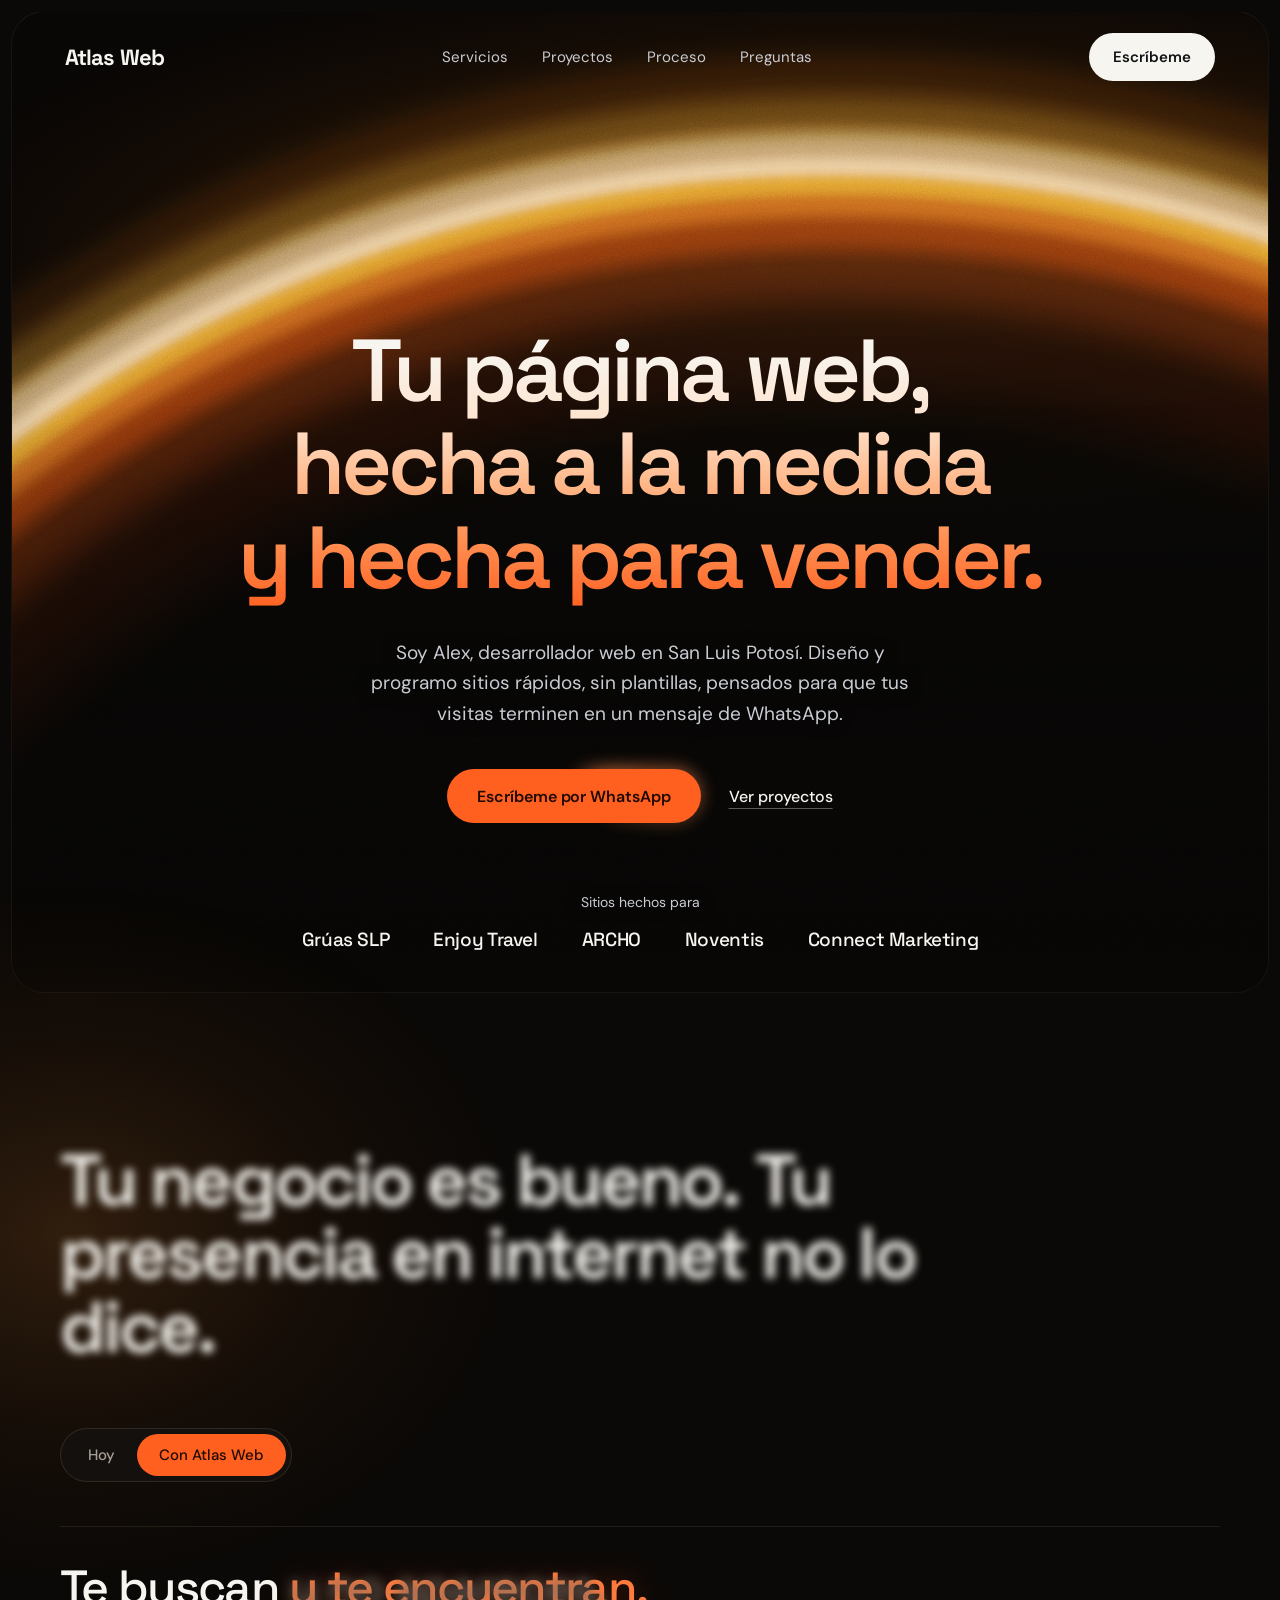
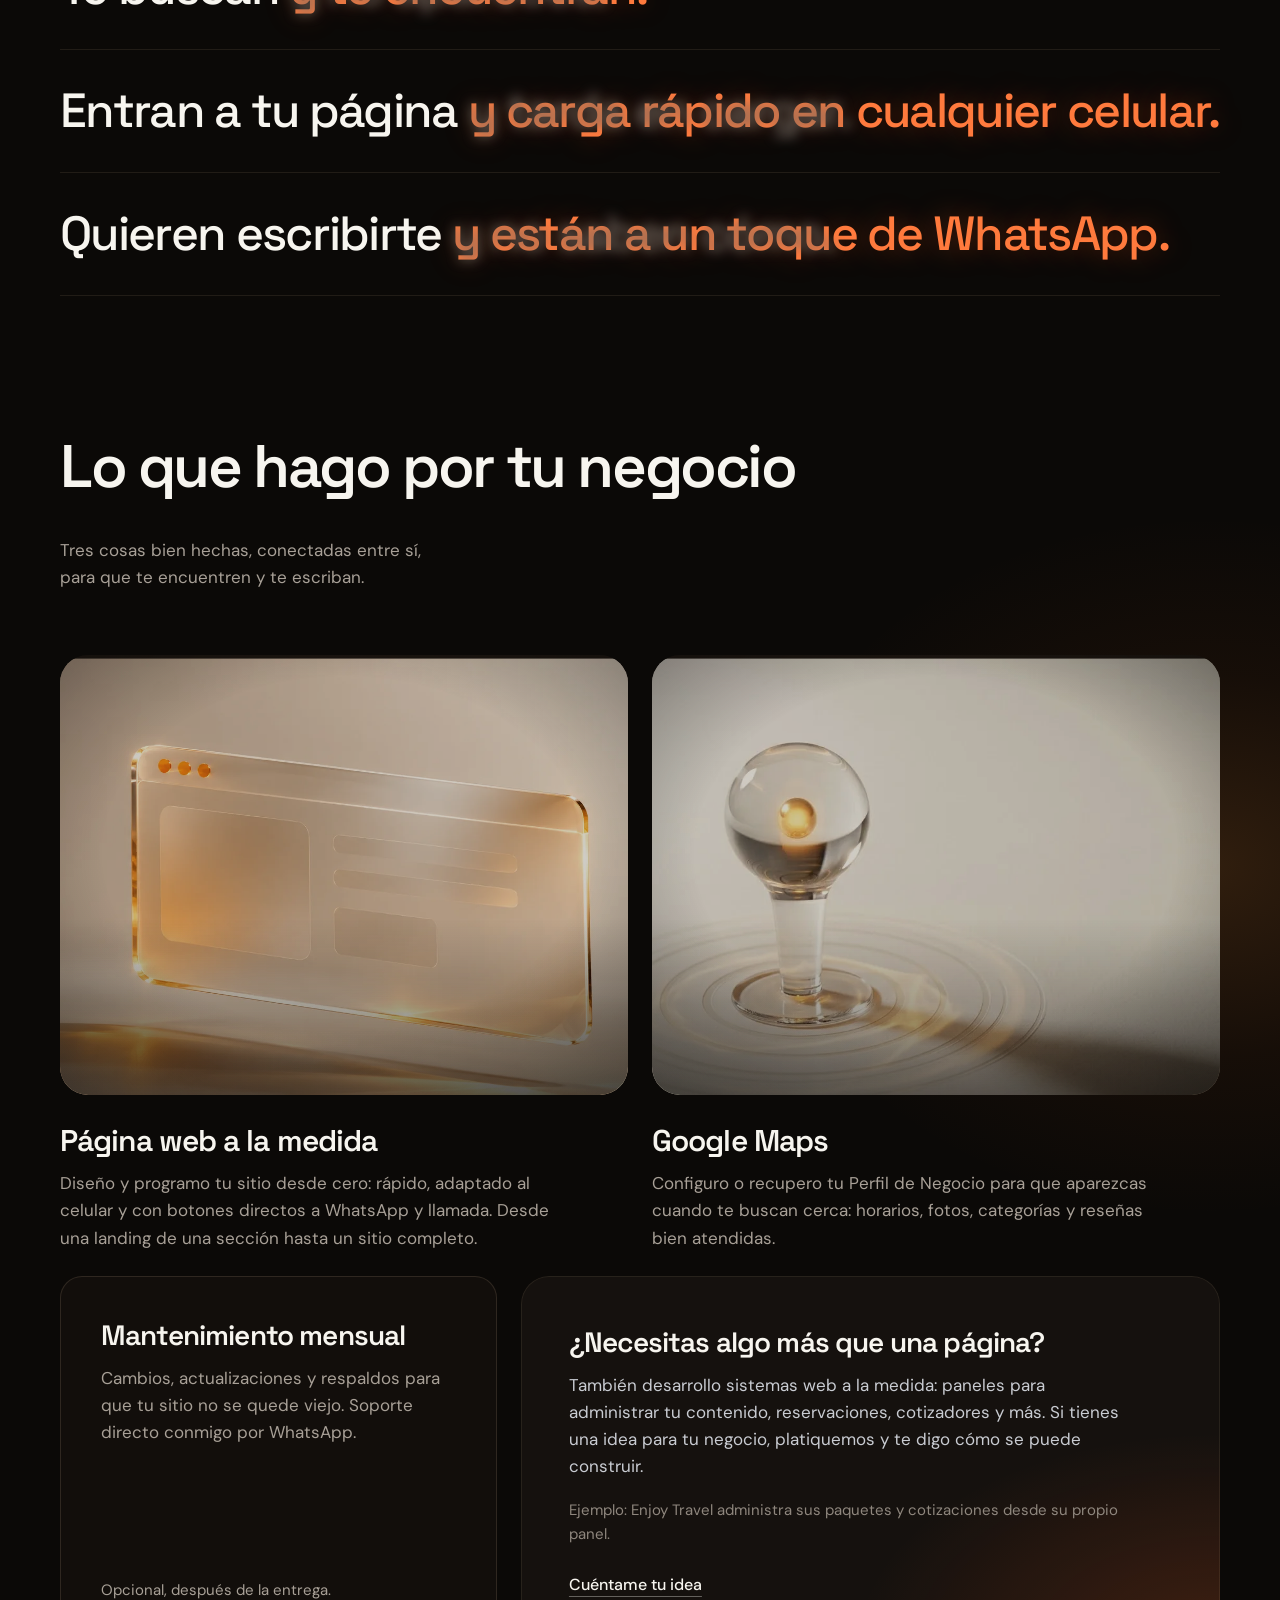
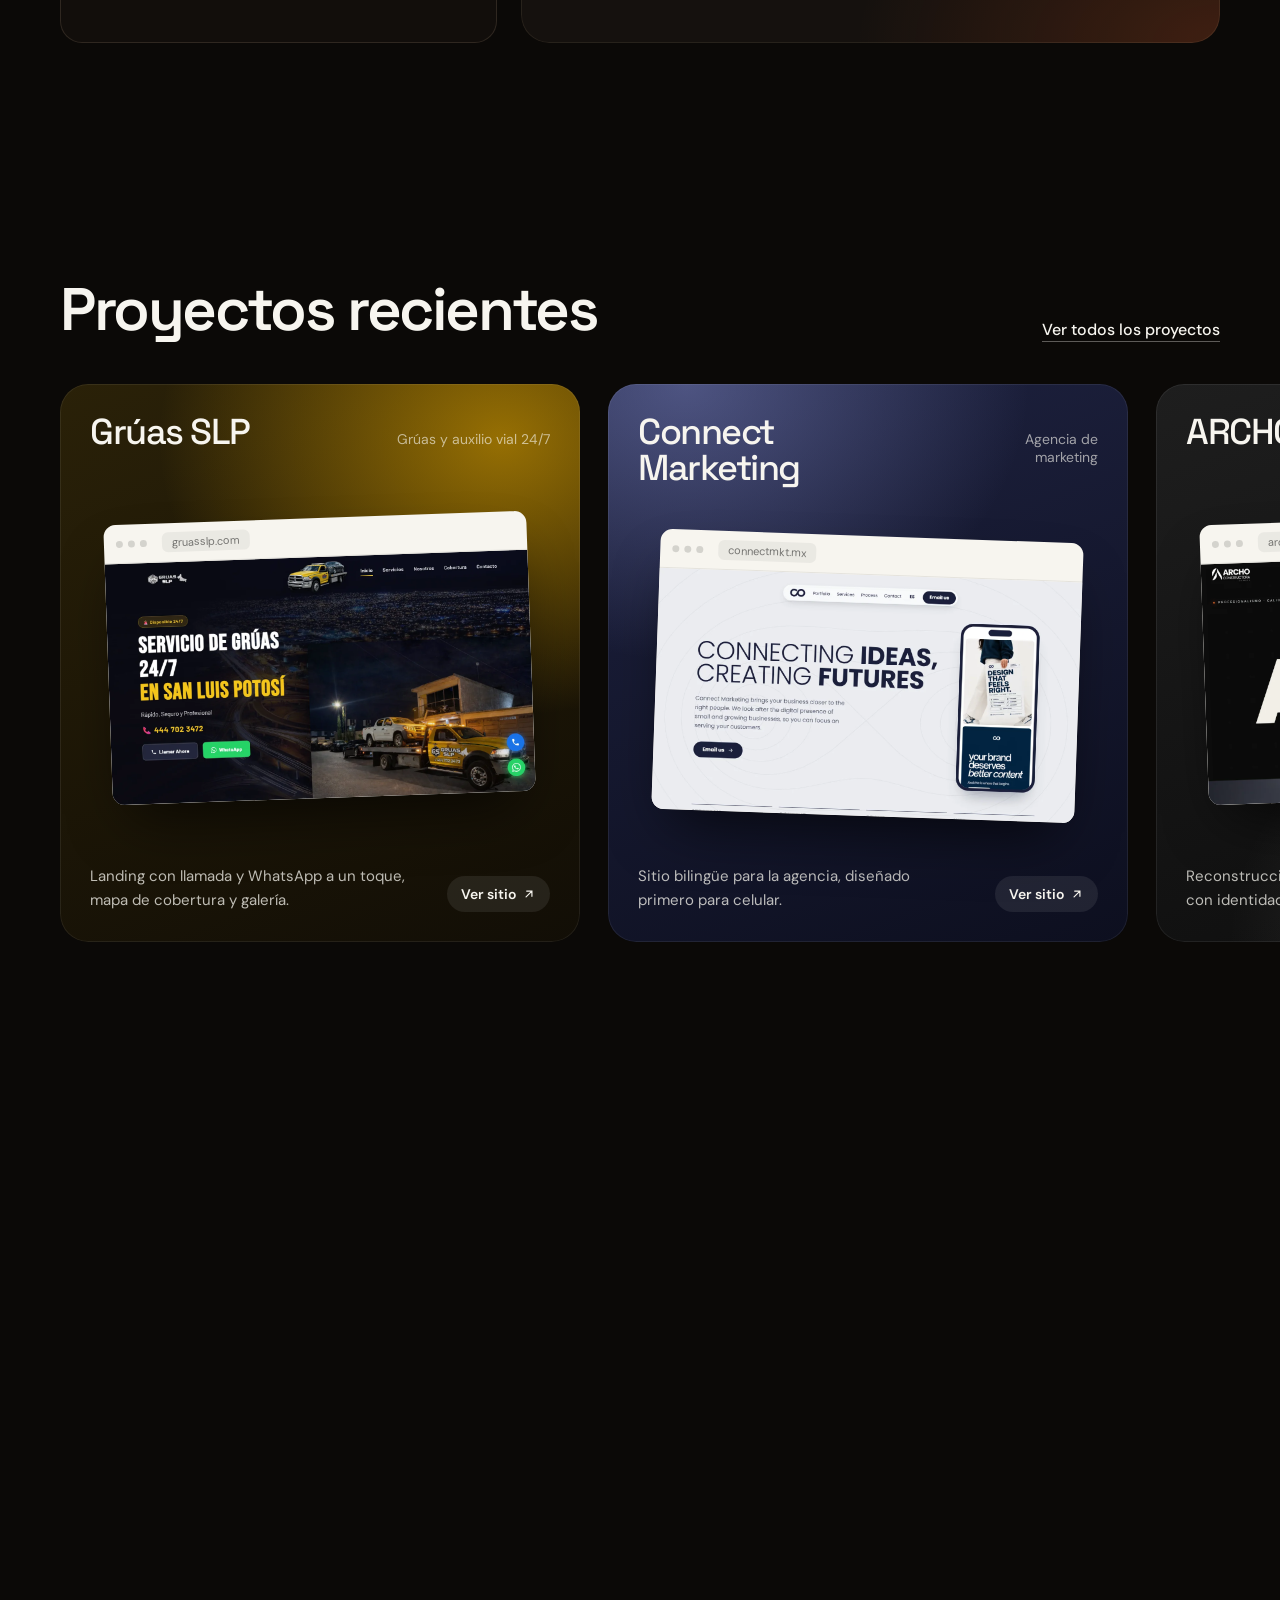
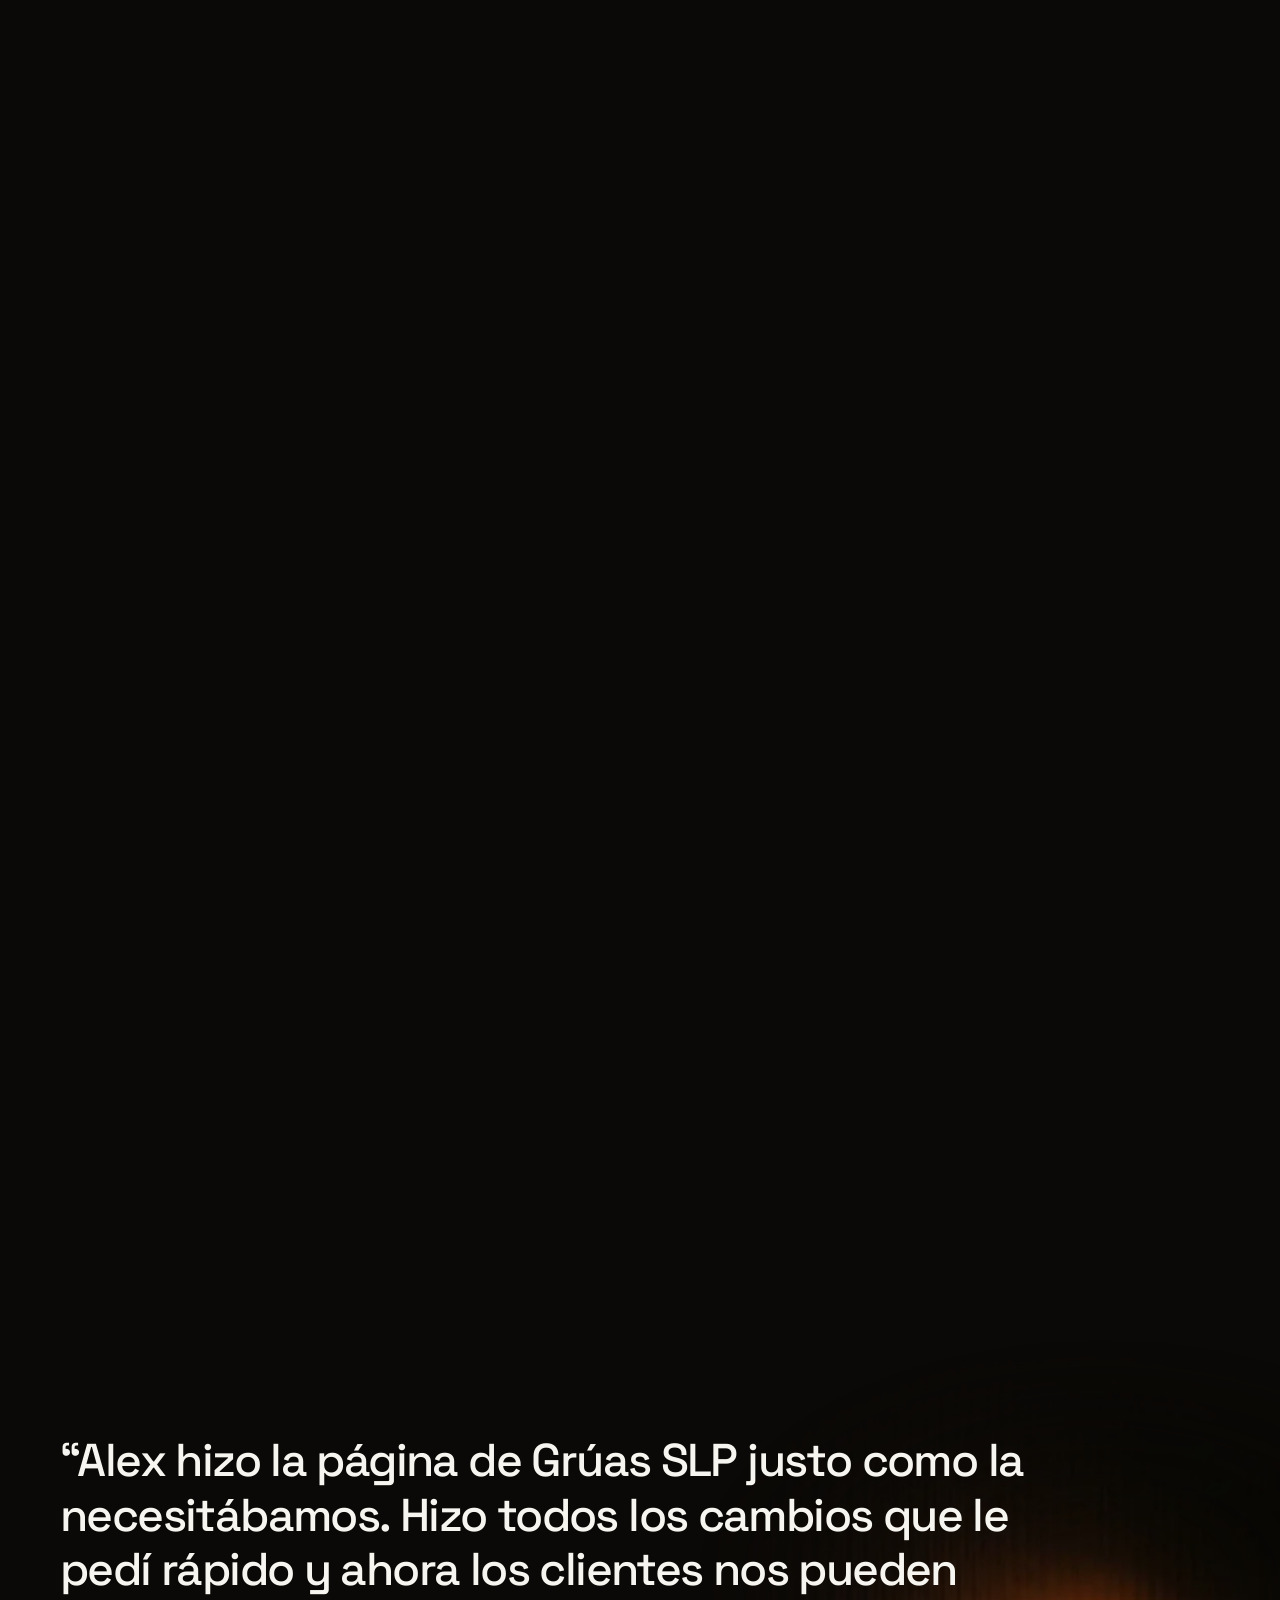
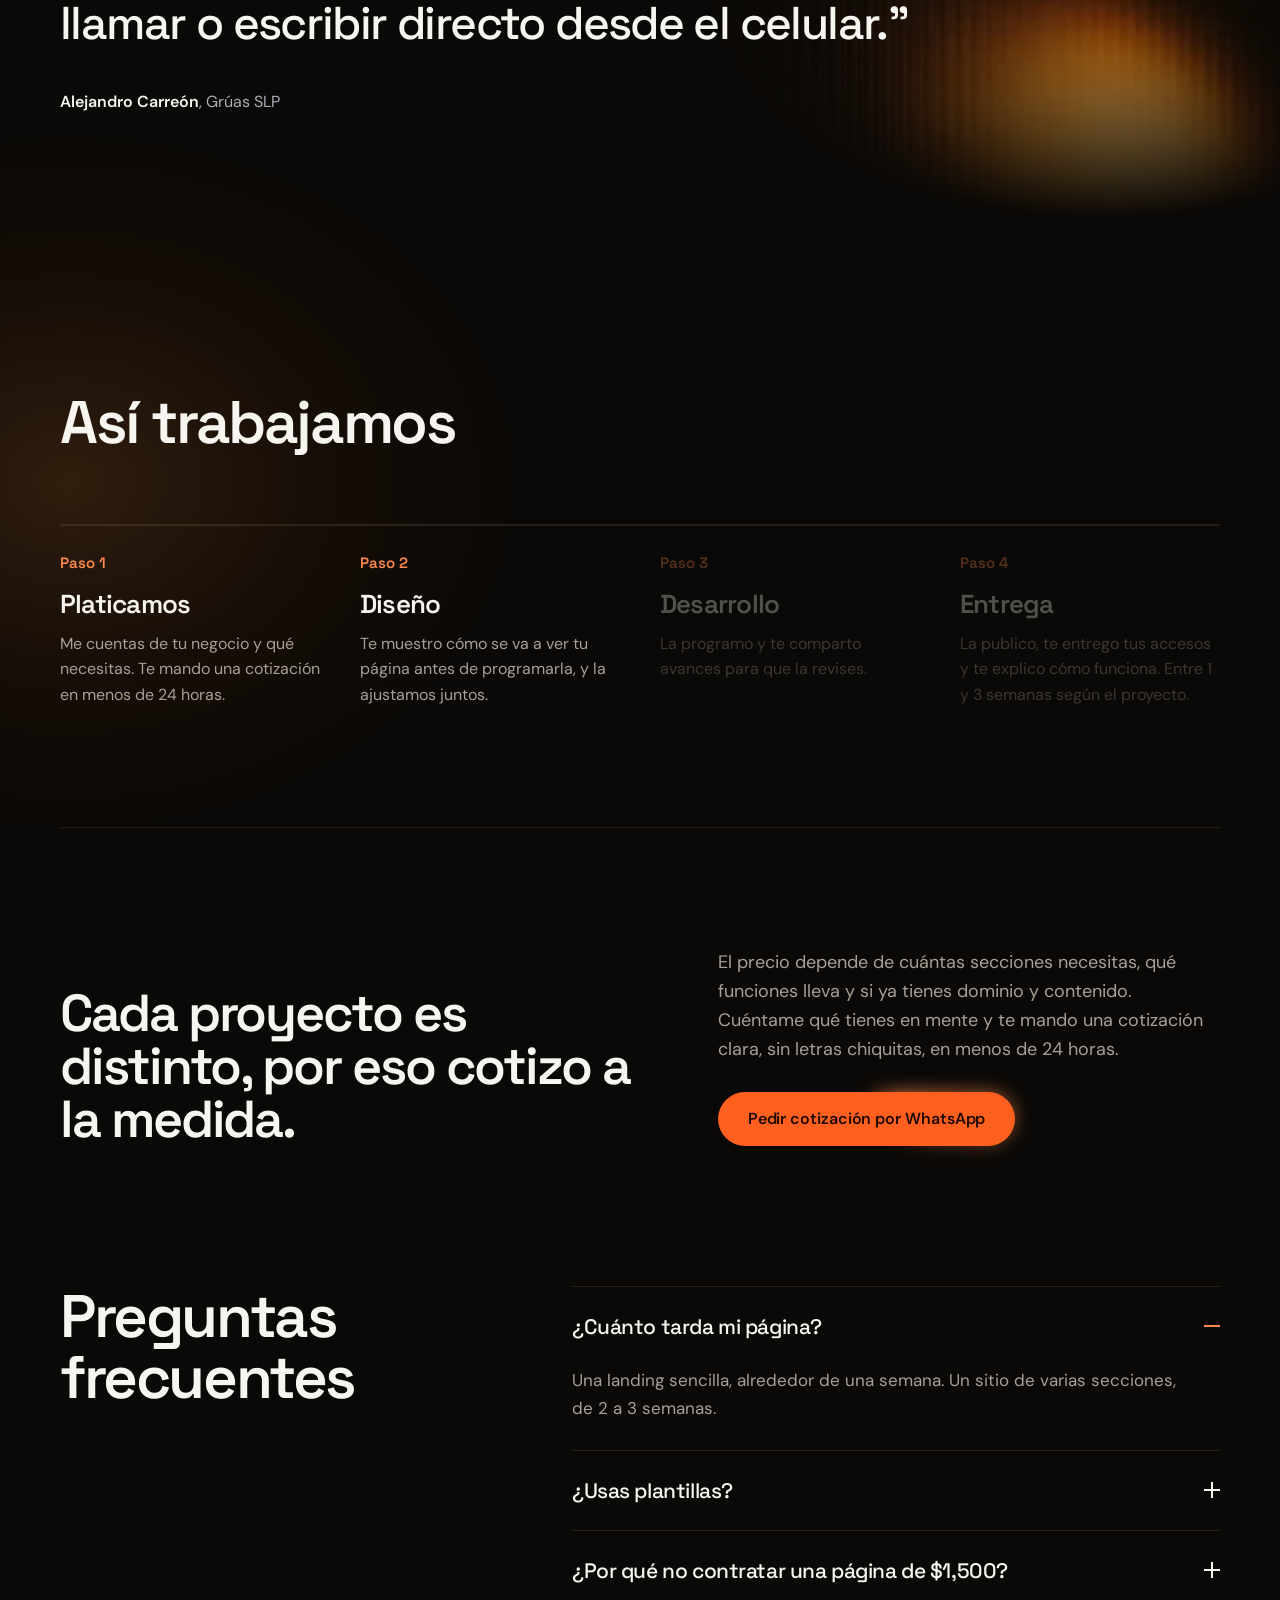
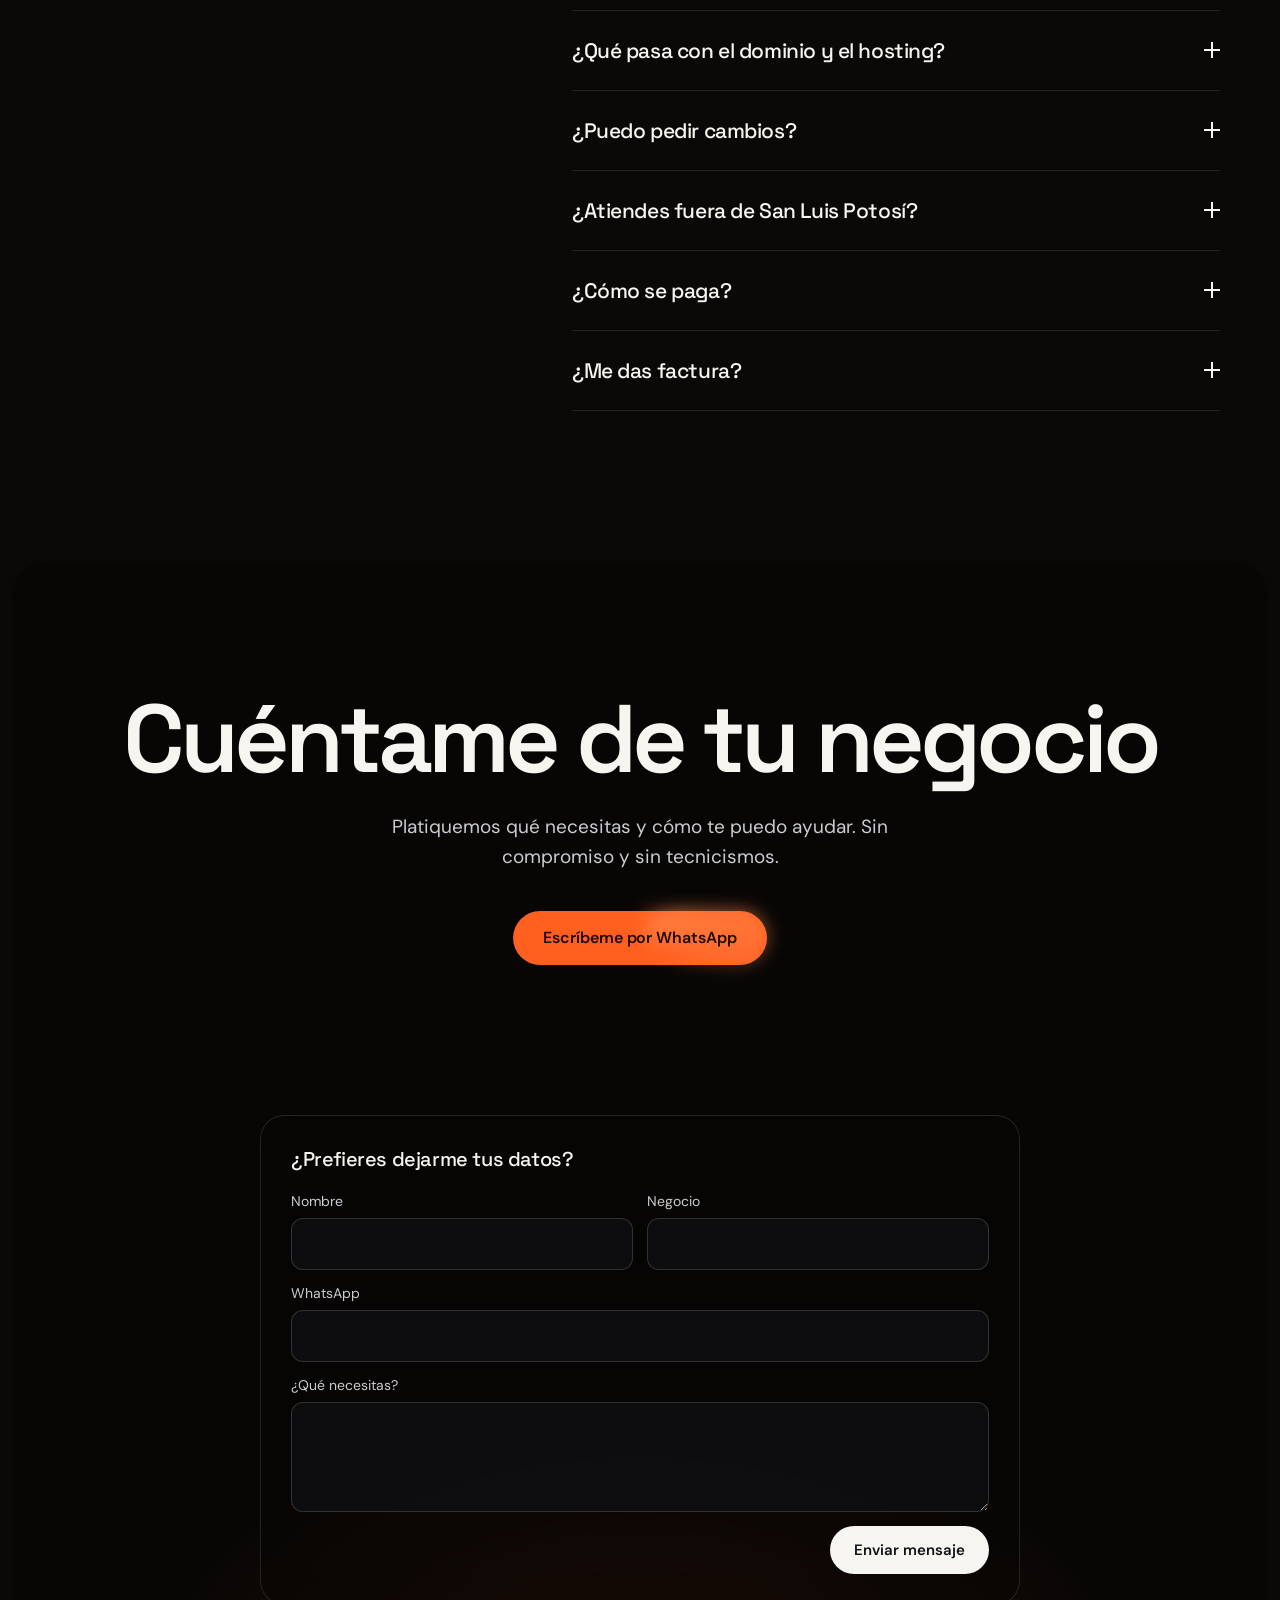
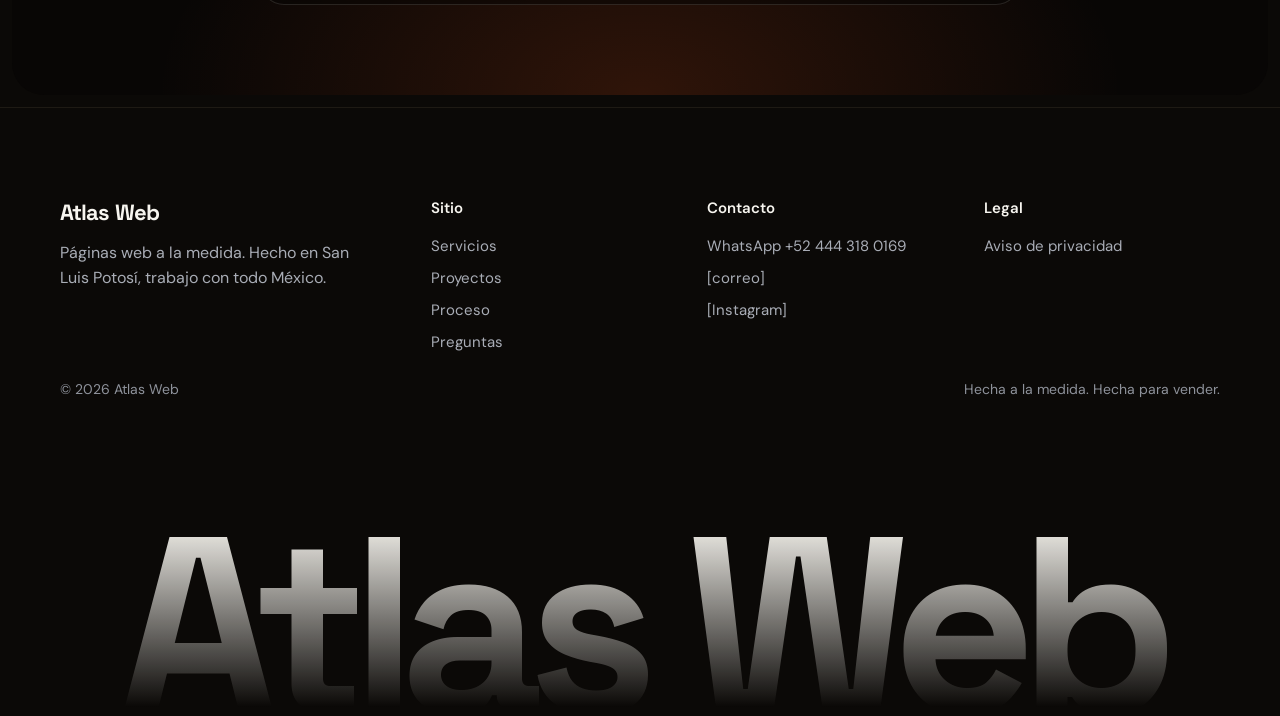
==== commit 68d85f10: "Página de proyectos y enlace desde la home Co-Authored-By: Claude Opus 5.5 <noreply@anthropic.com> C" ====
--- a/index.html
+++ b/index.html
@@ -95,7 +95,7 @@
 
 <section class="dark sec pjsec" id="proyectos" style="padding-bottom: 0">
 <div class="pjpin" data-sc="0,-2"><div class="pjsticky">
-<div class="wrap pj-head2"><h2 class="h2">Proyectos recientes</h2><a class="textlink" href="#proyectos">Ver todos los proyectos</a></div>
+<div class="wrap pj-head2"><h2 class="h2">Proyectos recientes</h2><a class="textlink" href="/proyectos">Ver todos los proyectos</a></div>
 <div class="ptrack-wrap"><div class="ptrack"><a class="pcard" href="https://gruasslp.com" target="_blank" rel="noopener" style="--c1: #F5B400; --c2: #1A1405; --ink: #1A1405; background: radial-gradient(120% 90% at 85% 10%,rgba(245,180,0,.55),rgba(245,180,0,0) 55%),linear-gradient(160deg,#2A2108,#120E06)"><div class="ptop"><h3>Grúas SLP</h3><span class="pgiro">Grúas y auxilio vial 24/7</span></div><div class="pmock" aria-hidden="true"><div class="pbar"><i></i><i></i><i></i><span>gruasslp.com</span></div><img class="pshot" src="assets/p-gruas.webp" alt="Página de inicio de Grúas SLP" loading="lazy"></div><div class="pfoot"><p>Landing con llamada y WhatsApp a un toque, mapa de cobertura y galería.</p><span class="pgo">Ver sitio <svg width="14" height="14" viewBox="0 0 24 24" fill="none" stroke="currentColor" stroke-width="2" stroke-linecap="round"><path d="M7 17 17 7M8 7h9v9"></path></svg></span></div></a><a class="pcard" href="https://connectmkt.mx" target="_blank" rel="noopener" style="--c1: #C9CCE0; --c2: #1B1F3B; --ink: #1B1F3B; background: radial-gradient(120% 90% at 15% 0%,rgba(150,160,230,.40),rgba(150,160,230,0) 55%),linear-gradient(160deg,#1E2240,#0D0F1F)"><div class="ptop"><h3>Connect Marketing</h3><span class="pgiro">Agencia de marketing</span></div><div class="pmock" aria-hidden="true"><div class="pbar"><i></i><i></i><i></i><span>connectmkt.mx</span></div><img class="pshot" src="assets/p-connect.webp" alt="Página de inicio de Connect Marketing" loading="lazy"></div><div class="pfoot"><p>Sitio bilingüe para la agencia, diseñado primero para celular.</p><span class="pgo">Ver sitio <svg width="14" height="14" viewBox="0 0 24 24" fill="none" stroke="currentColor" stroke-width="2" stroke-linecap="round"><path d="M7 17 17 7M8 7h9v9"></path></svg></span></div></a><a class="pcard" href="https://www.archo.com.mx/" target="_blank" rel="noopener" style="--c1: #E9E6E0; --c2: #151515; --ink: #151515; background: radial-gradient(120% 90% at 80% 100%,rgba(233,230,224,.22),rgba(233,230,224,0) 55%),linear-gradient(160deg,#1E1E1E,#0D0D0D)"><div class="ptop"><h3>ARCHO</h3><span class="pgiro">Constructora y arquitectura</span></div><div class="pmock" aria-hidden="true"><div class="pbar"><i></i><i></i><i></i><span>archo.com.mx</span></div><img class="pshot" src="assets/p-archo.webp" alt="Página de inicio de ARCHO" loading="lazy"></div><div class="pfoot"><p>Reconstrucción completa del sitio, de cero, con identidad sobria.</p><span class="pgo">Ver sitio <svg width="14" height="14" viewBox="0 0 24 24" fill="none" stroke="currentColor" stroke-width="2" stroke-linecap="round"><path d="M7 17 17 7M8 7h9v9"></path></svg></span></div></a><a class="pcard" href="https://www.noventis.com.mx/" target="_blank" rel="noopener" style="--c1: #7EA78B; --c2: #07253E; --ink: #07253E; background: radial-gradient(120% 90% at 20% 100%,rgba(126,167,139,.45),rgba(126,167,139,0) 55%),linear-gradient(160deg,#0B2E46,#051826)"><div class="ptop"><h3>Noventis</h3><span class="pgiro">Servicios financieros</span></div><div class="pmock" aria-hidden="true"><div class="pbar"><i></i><i></i><i></i><span>noventis.com.mx</span></div><img class="pshot" src="assets/p-noventis.webp" alt="Página de inicio de Noventis" loading="lazy"></div><div class="pfoot"><p>Doble flujo de contacto: agenda de citas y formulario para quien prefiere escribir.</p><span class="pgo">Ver sitio <svg width="14" height="14" viewBox="0 0 24 24" fill="none" stroke="currentColor" stroke-width="2" stroke-linecap="round"><path d="M7 17 17 7M8 7h9v9"></path></svg></span></div></a></div></div>
 <div class="wrap"><div class="pprog" aria-hidden="true"><i></i></div></div>
 </div></div>
--- a/styles.css
+++ b/styles.css
@@ -78,22 +78,24 @@
 /* ---------- AURORA EN CÓDIGO ---------- */
 .sky{position:absolute;inset:0;overflow:hidden}
 .haze{position:absolute;left:60%;top:-60px;width:2000px;height:620px;margin-left:-900px;border-radius:50%;background:radial-gradient(closest-side,rgba(244,173,50,.38),rgba(169,79,0,.16) 50%,rgba(169,79,0,.05) 78%,rgba(169,79,0,0));opacity:0;animation:fadeIn 2.4s ease .6s forwards,breathe 7s ease-in-out 3s infinite}
-.rise,.rise2{position:absolute;inset:0;opacity:0;rotate:-3.5deg;transform-origin:50% 0;transform:translateY(90px);animation:dawn 2.6s cubic-bezier(.16,1,.3,1) .2s forwards,swell 9s ease-in-out 2.8s infinite alternate}
+.rise,.rise2{position:absolute;inset:0;opacity:0;rotate:-3.5deg;transform-origin:50% 0;transform:translateY(170px);animation:dawn 1.9s cubic-bezier(.2,.9,.25,1) .1s forwards,swell 7s ease-in-out 2s infinite alternate}
 .sky .grain2{position:absolute;inset:0;width:100%;height:100%;opacity:.3;mix-blend-mode:overlay;pointer-events:none}
 .planet{position:absolute;left:58%;top:20px;width:3100px;height:3100px;margin-left:-1550px;border-radius:50%;background:radial-gradient(circle closest-side,rgba(7,6,5,1) 0px,rgba(7,6,5,1.000) 1120.0px,rgba(7,6,4,1.000) 1125.0px,rgba(7,6,4,1.000) 1130.0px,rgba(7,6,4,1.000) 1135.0px,rgba(8,6,4,1.000) 1140.0px,rgba(9,6,4,1.000) 1145.0px,rgba(10,6,4,1.000) 1150.0px,rgba(11,7,4,1.000) 1155.0px,rgba(12,7,4,1.000) 1160.0px,rgba(14,7,4,1.000) 1165.0px,rgba(15,8,4,1.000) 1170.0px,rgba(17,8,4,1.000) 1175.0px,rgba(18,9,4,1.000) 1180.0px,rgba(19,9,4,1.000) 1185.0px,rgba(21,9,4,1.000) 1190.0px,rgba(22,10,4,1.000) 1195.0px,rgba(24,10,4,1.000) 1200.0px,rgba(25,10,4,1.000) 1205.0px,rgba(26,11,4,1.000) 1210.0px,rgba(27,11,4,1.000) 1215.0px,rgba(28,11,4,1.000) 1220.0px,rgba(29,11,4,1.000) 1225.0px,rgba(29,11,4,1.000) 1230.0px,rgba(29,11,4,1.000) 1235.0px,rgba(30,12,4,1.000) 1240.0px,rgba(30,12,4,1.000) 1245.0px,rgba(33,13,4,1.000) 1250.0px,rgba(36,14,4,1.000) 1255.0px,rgba(40,16,4,1.000) 1260.0px,rgba(45,18,5,1.000) 1265.0px,rgba(51,20,5,1.000) 1270.0px,rgba(56,22,6,1.000) 1275.0px,rgba(62,24,6,1.000) 1280.0px,rgba(67,26,7,1.000) 1285.0px,rgba(71,28,7,1.000) 1290.0px,rgba(74,29,7,1.000) 1295.0px,rgba(77,30,7,1.000) 1300.0px,rgba(78,31,8,1.000) 1305.0px,rgba(81,32,8,1.000) 1310.4px,rgba(92,36,8,1.000) 1315.9px,rgba(106,41,9,1.000) 1321.3px,rgba(121,47,10,1.000) 1326.7px,rgba(135,52,11,1.000) 1332.1px,rgba(146,56,11,1.000) 1337.6px,rgba(150,58,12,1.000) 1343.0px,rgba(156,63,13,1.000) 1348.2px,rgba(172,75,18,1.000) 1353.4px,rgba(191,90,23,1.000) 1358.6px,rgba(207,102,28,1.000) 1363.8px,rgba(214,108,30,1.000) 1369.0px,rgba(218,117,33,1.000) 1374.0px,rgba(229,139,40,1.000) 1379.0px,rgba(239,160,46,1.000) 1384.0px,rgba(244,170,50,1.000) 1389.0px,rgba(246,183,81,1.000) 1394.7px,rgba(252,208,138,1.000) 1400.3px,rgba(255,222,170,1.000) 1406.0px,rgba(255,220,166,0.966) 1411.0px,rgba(255,216,159,0.890) 1416.0px,rgba(255,211,151,0.814) 1421.0px,rgba(255,210,148,0.780) 1426.0px,rgba(254,207,140,0.747) 1431.3px,rgba(252,200,122,0.666) 1436.7px,rgba(249,191,99,0.560) 1442.0px,rgba(246,182,75,0.454) 1447.3px,rgba(244,175,57,0.373) 1452.7px,rgba(244,173,50,0.340) 1458.0px,rgba(242,170,48,0.332) 1463.0px,rgba(238,163,44,0.312) 1468.0px,rgba(232,153,39,0.283) 1473.0px,rgba(225,140,33,0.248) 1478.0px,rgba(218,128,26,0.212) 1483.0px,rgba(211,115,20,0.177) 1488.0px,rgba(205,105,15,0.148) 1493.0px,rgba(201,98,11,0.128) 1498.0px,rgba(200,96,10,0.120) 1503.0px,rgba(193,92,9,0.116) 1508.2px,rgba(175,84,9,0.105) 1513.4px,rgba(149,72,8,0.089) 1518.7px,rgba(119,58,7,0.070) 1523.9px,rgba(87,43,7,0.050) 1529.1px,rgba(57,29,6,0.031) 1534.3px,rgba(31,17,5,0.015) 1539.6px,rgba(13,9,5,0.004) 1544.8px,rgba(7,6,5,0.000) 1550px)}
-.planet2{position:absolute;left:58%;top:20px;width:3100px;height:3100px;margin-left:-1550px;border-radius:50%;background:radial-gradient(circle closest-side,rgba(7,6,5,1) 0px,rgba(7,6,5,1.000) 1120.0px,rgba(7,6,4,1.000) 1125.0px,rgba(7,6,4,1.000) 1130.0px,rgba(8,6,4,1.000) 1135.0px,rgba(9,6,4,1.000) 1140.0px,rgba(10,6,4,1.000) 1145.0px,rgba(11,6,4,1.000) 1150.0px,rgba(12,6,4,1.000) 1155.0px,rgba(14,7,4,1.000) 1160.0px,rgba(16,7,4,1.000) 1165.0px,rgba(17,7,4,1.000) 1170.0px,rgba(19,7,4,1.000) 1175.0px,rgba(21,8,4,1.000) 1180.0px,rgba(23,8,4,1.000) 1185.0px,rgba(25,8,4,1.000) 1190.0px,rgba(26,8,4,1.000) 1195.0px,rgba(28,8,4,1.000) 1200.0px,rgba(30,9,4,1.000) 1205.0px,rgba(31,9,4,1.000) 1210.0px,rgba(32,9,4,1.000) 1215.0px,rgba(33,9,4,1.000) 1220.0px,rgba(34,9,4,1.000) 1225.0px,rgba(35,9,4,1.000) 1230.0px,rgba(35,9,4,1.000) 1235.0px,rgba(36,10,4,1.000) 1240.0px,rgba(37,10,4,1.000) 1245.0px,rgba(40,11,4,1.000) 1250.0px,rgba(44,12,4,1.000) 1255.0px,rgba(50,14,4,1.000) 1260.0px,rgba(57,16,5,1.000) 1265.0px,rgba(64,18,5,1.000) 1270.0px,rgba(71,21,6,1.000) 1275.0px,rgba(78,23,6,1.000) 1280.0px,rgba(85,25,7,1.000) 1285.0px,rgba(91,27,7,1.000) 1290.0px,rgba(95,28,7,1.000) 1295.0px,rgba(98,29,7,1.000) 1300.0px,rgba(100,30,8,1.000) 1305.0px,rgba(104,31,8,1.000) 1310.4px,rgba(115,35,9,1.000) 1315.9px,rgba(130,40,10,1.000) 1321.3px,rgba(147,45,11,1.000) 1326.7px,rgba(162,50,12,1.000) 1332.1px,rgba(173,54,13,1.000) 1337.6px,rgba(178,56,14,1.000) 1343.0px,rgba(183,60,16,1.000) 1348.2px,rgba(197,72,21,1.000) 1353.4px,rgba(212,87,26,1.000) 1358.6px,rgba(226,99,31,1.000) 1363.8px,rgba(232,104,34,1.000) 1369.0px,rgba(234,111,37,1.000) 1374.0px,rgba(239,127,45,1.000) 1379.0px,rgba(243,142,52,1.000) 1384.0px,rgba(246,150,56,1.000) 1389.0px,rgba(248,164,82,1.000) 1394.7px,rgba(252,190,133,1.000) 1400.3px,rgba(255,205,160,1.000) 1406.0px,rgba(255,202,156,0.961) 1411.0px,rgba(255,197,150,0.875) 1416.0px,rgba(255,192,143,0.789) 1421.0px,rgba(255,190,140,0.750) 1426.0px,rgba(253,185,133,0.718) 1431.3px,rgba(250,174,116,0.639) 1436.7px,rgba(245,160,95,0.535) 1442.0px,rgba(240,145,73,0.431) 1447.3px,rgba(237,134,56,0.352) 1452.7px,rgba(236,130,50,0.320) 1458.0px,rgba(234,127,48,0.313) 1463.0px,rgba(228,122,44,0.295) 1468.0px,rgba(221,114,39,0.268) 1473.0px,rgba(212,104,33,0.237) 1478.0px,rgba(203,95,26,0.203) 1483.0px,rgba(194,85,20,0.172) 1488.0px,rgba(187,77,15,0.145) 1493.0px,rgba(181,72,11,0.127) 1498.0px,rgba(180,70,10,0.120) 1503.0px,rgba(174,67,9,0.116) 1508.2px,rgba(158,61,9,0.105) 1513.4px,rgba(135,53,8,0.089) 1518.7px,rgba(107,43,7,0.070) 1523.9px,rgba(79,32,7,0.050) 1529.1px,rgba(51,22,6,0.031) 1534.3px,rgba(28,14,5,0.015) 1539.6px,rgba(12,8,5,0.004) 1544.8px,rgba(7,6,5,0.000) 1550px);opacity:0;animation:warm 9s ease-in-out 3s infinite}
-.rimglow{position:absolute;left:58%;top:20px;width:3100px;height:3100px;margin-left:-1550px;border-radius:50%;background:radial-gradient(circle closest-side,rgba(7,6,5,1) 0px,rgba(7,6,5,0.000) 1300.0px,rgba(9,8,6,0.008) 1305.0px,rgba(17,13,9,0.030) 1310.0px,rgba(29,22,14,0.065) 1315.0px,rgba(45,34,21,0.109) 1320.0px,rgba(64,48,29,0.162) 1325.0px,rgba(85,64,38,0.221) 1330.0px,rgba(107,80,47,0.285) 1335.0px,rgba(131,98,57,0.350) 1340.0px,rgba(154,115,67,0.415) 1345.0px,rgba(176,131,76,0.479) 1350.0px,rgba(197,147,85,0.538) 1355.0px,rgba(216,161,93,0.591) 1360.0px,rgba(232,173,100,0.635) 1365.0px,rgba(244,182,105,0.670) 1370.0px,rgba(252,187,108,0.692) 1375.0px,rgba(255,190,110,0.700) 1380.0px,rgba(255,197,125,0.723) 1386.0px,rgba(255,215,160,0.775) 1392.0px,rgba(255,232,194,0.827) 1398.0px,rgba(255,240,210,0.850) 1404.0px,rgba(255,237,203,0.814) 1409.2px,rgba(255,230,188,0.727) 1414.4px,rgba(255,223,171,0.623) 1419.6px,rgba(255,216,156,0.536) 1424.8px,rgba(255,214,150,0.500) 1430.0px,rgba(254,212,145,0.487) 1435.0px,rgba(253,207,134,0.453) 1440.0px,rgba(251,201,118,0.405) 1445.0px,rgba(249,193,100,0.350) 1450.0px,rgba(247,185,81,0.295) 1455.0px,rgba(245,179,65,0.247) 1460.0px,rgba(244,174,54,0.213) 1465.0px,rgba(244,173,50,0.200) 1470.0px,rgba(240,170,49,0.197) 1475.0px,rgba(230,163,47,0.189) 1480.0px,rgba(216,153,44,0.176) 1485.0px,rgba(197,139,41,0.160) 1490.0px,rgba(174,124,36,0.142) 1495.0px,rgba(150,107,32,0.121) 1500.0px,rgba(125,89,27,0.100) 1505.0px,rgba(100,71,22,0.079) 1510.0px,rgba(76,54,18,0.058) 1515.0px,rgba(53,39,13,0.040) 1520.0px,rgba(34,25,10,0.024) 1525.0px,rgba(20,15,7,0.011) 1530.0px,rgba(10,8,5,0.003) 1535.0px,rgba(7,6,5,0.000) 1540px);opacity:0;animation:pulse 6s ease-in-out 2.8s infinite}
-.orbit{position:absolute;left:58%;top:175px;width:2790px;height:2790px;margin-left:-1395px;border-radius:50%;animation:travel 8s cubic-bezier(.45,0,.55,1) 2.6s infinite}
-.spark{position:absolute;left:50%;top:-40px;width:760px;height:80px;margin-left:-380px;border-radius:50%;background:radial-gradient(closest-side,rgba(255,252,240,1),rgba(255,222,160,.75) 40%,rgba(244,173,50,0));mix-blend-mode:screen;opacity:0;animation:sparkfade 8s ease-in-out 2.6s infinite}
+.planet2{position:absolute;left:58%;top:20px;width:3100px;height:3100px;margin-left:-1550px;border-radius:50%;background:radial-gradient(circle closest-side,rgba(7,6,5,1) 0px,rgba(7,6,5,1.000) 1120.0px,rgba(7,6,4,1.000) 1125.0px,rgba(7,6,4,1.000) 1130.0px,rgba(8,6,4,1.000) 1135.0px,rgba(9,6,4,1.000) 1140.0px,rgba(10,6,4,1.000) 1145.0px,rgba(11,6,4,1.000) 1150.0px,rgba(12,6,4,1.000) 1155.0px,rgba(14,7,4,1.000) 1160.0px,rgba(16,7,4,1.000) 1165.0px,rgba(17,7,4,1.000) 1170.0px,rgba(19,7,4,1.000) 1175.0px,rgba(21,8,4,1.000) 1180.0px,rgba(23,8,4,1.000) 1185.0px,rgba(25,8,4,1.000) 1190.0px,rgba(26,8,4,1.000) 1195.0px,rgba(28,8,4,1.000) 1200.0px,rgba(30,9,4,1.000) 1205.0px,rgba(31,9,4,1.000) 1210.0px,rgba(32,9,4,1.000) 1215.0px,rgba(33,9,4,1.000) 1220.0px,rgba(34,9,4,1.000) 1225.0px,rgba(35,9,4,1.000) 1230.0px,rgba(35,9,4,1.000) 1235.0px,rgba(36,10,4,1.000) 1240.0px,rgba(37,10,4,1.000) 1245.0px,rgba(40,11,4,1.000) 1250.0px,rgba(44,12,4,1.000) 1255.0px,rgba(50,14,4,1.000) 1260.0px,rgba(57,16,5,1.000) 1265.0px,rgba(64,18,5,1.000) 1270.0px,rgba(71,21,6,1.000) 1275.0px,rgba(78,23,6,1.000) 1280.0px,rgba(85,25,7,1.000) 1285.0px,rgba(91,27,7,1.000) 1290.0px,rgba(95,28,7,1.000) 1295.0px,rgba(98,29,7,1.000) 1300.0px,rgba(100,30,8,1.000) 1305.0px,rgba(104,31,8,1.000) 1310.4px,rgba(115,35,9,1.000) 1315.9px,rgba(130,40,10,1.000) 1321.3px,rgba(147,45,11,1.000) 1326.7px,rgba(162,50,12,1.000) 1332.1px,rgba(173,54,13,1.000) 1337.6px,rgba(178,56,14,1.000) 1343.0px,rgba(183,60,16,1.000) 1348.2px,rgba(197,72,21,1.000) 1353.4px,rgba(212,87,26,1.000) 1358.6px,rgba(226,99,31,1.000) 1363.8px,rgba(232,104,34,1.000) 1369.0px,rgba(234,111,37,1.000) 1374.0px,rgba(239,127,45,1.000) 1379.0px,rgba(243,142,52,1.000) 1384.0px,rgba(246,150,56,1.000) 1389.0px,rgba(248,164,82,1.000) 1394.7px,rgba(252,190,133,1.000) 1400.3px,rgba(255,205,160,1.000) 1406.0px,rgba(255,202,156,0.961) 1411.0px,rgba(255,197,150,0.875) 1416.0px,rgba(255,192,143,0.789) 1421.0px,rgba(255,190,140,0.750) 1426.0px,rgba(253,185,133,0.718) 1431.3px,rgba(250,174,116,0.639) 1436.7px,rgba(245,160,95,0.535) 1442.0px,rgba(240,145,73,0.431) 1447.3px,rgba(237,134,56,0.352) 1452.7px,rgba(236,130,50,0.320) 1458.0px,rgba(234,127,48,0.313) 1463.0px,rgba(228,122,44,0.295) 1468.0px,rgba(221,114,39,0.268) 1473.0px,rgba(212,104,33,0.237) 1478.0px,rgba(203,95,26,0.203) 1483.0px,rgba(194,85,20,0.172) 1488.0px,rgba(187,77,15,0.145) 1493.0px,rgba(181,72,11,0.127) 1498.0px,rgba(180,70,10,0.120) 1503.0px,rgba(174,67,9,0.116) 1508.2px,rgba(158,61,9,0.105) 1513.4px,rgba(135,53,8,0.089) 1518.7px,rgba(107,43,7,0.070) 1523.9px,rgba(79,32,7,0.050) 1529.1px,rgba(51,22,6,0.031) 1534.3px,rgba(28,14,5,0.015) 1539.6px,rgba(12,8,5,0.004) 1544.8px,rgba(7,6,5,0.000) 1550px);opacity:0;animation:warm 7s ease-in-out 1.6s infinite}
+.rimglow{position:absolute;left:58%;top:20px;width:3100px;height:3100px;margin-left:-1550px;border-radius:50%;background:radial-gradient(circle closest-side,rgba(7,6,5,1) 0px,rgba(7,6,5,0.000) 1300.0px,rgba(9,8,6,0.008) 1305.0px,rgba(17,13,9,0.030) 1310.0px,rgba(29,22,14,0.065) 1315.0px,rgba(45,34,21,0.109) 1320.0px,rgba(64,48,29,0.162) 1325.0px,rgba(85,64,38,0.221) 1330.0px,rgba(107,80,47,0.285) 1335.0px,rgba(131,98,57,0.350) 1340.0px,rgba(154,115,67,0.415) 1345.0px,rgba(176,131,76,0.479) 1350.0px,rgba(197,147,85,0.538) 1355.0px,rgba(216,161,93,0.591) 1360.0px,rgba(232,173,100,0.635) 1365.0px,rgba(244,182,105,0.670) 1370.0px,rgba(252,187,108,0.692) 1375.0px,rgba(255,190,110,0.700) 1380.0px,rgba(255,197,125,0.723) 1386.0px,rgba(255,215,160,0.775) 1392.0px,rgba(255,232,194,0.827) 1398.0px,rgba(255,240,210,0.850) 1404.0px,rgba(255,237,203,0.814) 1409.2px,rgba(255,230,188,0.727) 1414.4px,rgba(255,223,171,0.623) 1419.6px,rgba(255,216,156,0.536) 1424.8px,rgba(255,214,150,0.500) 1430.0px,rgba(254,212,145,0.487) 1435.0px,rgba(253,207,134,0.453) 1440.0px,rgba(251,201,118,0.405) 1445.0px,rgba(249,193,100,0.350) 1450.0px,rgba(247,185,81,0.295) 1455.0px,rgba(245,179,65,0.247) 1460.0px,rgba(244,174,54,0.213) 1465.0px,rgba(244,173,50,0.200) 1470.0px,rgba(240,170,49,0.197) 1475.0px,rgba(230,163,47,0.189) 1480.0px,rgba(216,153,44,0.176) 1485.0px,rgba(197,139,41,0.160) 1490.0px,rgba(174,124,36,0.142) 1495.0px,rgba(150,107,32,0.121) 1500.0px,rgba(125,89,27,0.100) 1505.0px,rgba(100,71,22,0.079) 1510.0px,rgba(76,54,18,0.058) 1515.0px,rgba(53,39,13,0.040) 1520.0px,rgba(34,25,10,0.024) 1525.0px,rgba(20,15,7,0.011) 1530.0px,rgba(10,8,5,0.003) 1535.0px,rgba(7,6,5,0.000) 1540px);opacity:0;animation:ignite 1.6s ease-out .9s both,pulse 4.5s ease-in-out 2.5s infinite}
+.orbit{position:absolute;left:58%;top:175px;width:2790px;height:2790px;margin-left:-1395px;border-radius:50%;animation:travel 6s cubic-bezier(.45,0,.55,1) 1.3s infinite}
+.spark2{display:none}
+.spark{position:absolute;inset:-120px;border-radius:0;background:conic-gradient(from -26deg at 50% 50%,rgba(255,250,238,0.005) 0.00deg,rgba(255,250,238,0.007) 0.87deg,rgba(255,250,238,0.010) 1.73deg,rgba(255,250,238,0.014) 2.60deg,rgba(255,250,238,0.019) 3.47deg,rgba(255,250,238,0.026) 4.33deg,rgba(255,250,238,0.034) 5.20deg,rgba(255,250,238,0.045) 6.07deg,rgba(255,250,238,0.058) 6.93deg,rgba(255,250,238,0.075) 7.80deg,rgba(255,250,238,0.096) 8.67deg,rgba(255,250,238,0.120) 9.53deg,rgba(255,250,238,0.149) 10.40deg,rgba(255,250,238,0.183) 11.27deg,rgba(255,250,238,0.223) 12.13deg,rgba(255,250,238,0.267) 13.00deg,rgba(255,250,238,0.317) 13.87deg,rgba(255,250,238,0.371) 14.73deg,rgba(255,250,238,0.430) 15.60deg,rgba(255,250,238,0.492) 16.47deg,rgba(255,250,238,0.556) 17.33deg,rgba(255,250,238,0.622) 18.20deg,rgba(255,250,238,0.687) 19.07deg,rgba(255,250,238,0.750) 19.93deg,rgba(255,250,238,0.810) 20.80deg,rgba(255,250,238,0.864) 21.67deg,rgba(255,250,238,0.910) 22.53deg,rgba(255,250,238,0.949) 23.40deg,rgba(255,250,238,0.977) 24.27deg,rgba(255,250,238,0.994) 25.13deg,rgba(255,250,238,1.000) 26.00deg,rgba(255,250,238,0.994) 26.87deg,rgba(255,250,238,0.977) 27.73deg,rgba(255,250,238,0.949) 28.60deg,rgba(255,250,238,0.910) 29.47deg,rgba(255,250,238,0.864) 30.33deg,rgba(255,250,238,0.810) 31.20deg,rgba(255,250,238,0.750) 32.07deg,rgba(255,250,238,0.687) 32.93deg,rgba(255,250,238,0.622) 33.80deg,rgba(255,250,238,0.556) 34.67deg,rgba(255,250,238,0.492) 35.53deg,rgba(255,250,238,0.430) 36.40deg,rgba(255,250,238,0.371) 37.27deg,rgba(255,250,238,0.317) 38.13deg,rgba(255,250,238,0.267) 39.00deg,rgba(255,250,238,0.223) 39.87deg,rgba(255,250,238,0.183) 40.73deg,rgba(255,250,238,0.149) 41.60deg,rgba(255,250,238,0.120) 42.47deg,rgba(255,250,238,0.096) 43.33deg,rgba(255,250,238,0.075) 44.20deg,rgba(255,250,238,0.058) 45.07deg,rgba(255,250,238,0.045) 45.93deg,rgba(255,250,238,0.034) 46.80deg,rgba(255,250,238,0.026) 47.67deg,rgba(255,250,238,0.019) 48.53deg,rgba(255,250,238,0.014) 49.40deg,rgba(255,250,238,0.010) 50.27deg,rgba(255,250,238,0.007) 51.13deg,rgba(255,250,238,0.005) 52.00deg,rgba(255,250,238,0) 360deg);-webkit-mask:radial-gradient(circle at 50% 50%,rgba(0,0,0,0) 1286px,rgba(0,0,0,0.008) 1290.0px,rgba(0,0,0,0.012) 1295.0px,rgba(0,0,0,0.019) 1300.0px,rgba(0,0,0,0.029) 1305.0px,rgba(0,0,0,0.044) 1310.0px,rgba(0,0,0,0.064) 1315.0px,rgba(0,0,0,0.091) 1320.0px,rgba(0,0,0,0.127) 1325.0px,rgba(0,0,0,0.172) 1330.0px,rgba(0,0,0,0.228) 1335.0px,rgba(0,0,0,0.295) 1340.0px,rgba(0,0,0,0.372) 1345.0px,rgba(0,0,0,0.458) 1350.0px,rgba(0,0,0,0.550) 1355.0px,rgba(0,0,0,0.644) 1360.0px,rgba(0,0,0,0.737) 1365.0px,rgba(0,0,0,0.823) 1370.0px,rgba(0,0,0,0.896) 1375.0px,rgba(0,0,0,0.952) 1380.0px,rgba(0,0,0,0.988) 1385.0px,rgba(0,0,0,1.000) 1390.0px,rgba(0,0,0,0.988) 1395.0px,rgba(0,0,0,0.952) 1400.0px,rgba(0,0,0,0.896) 1405.0px,rgba(0,0,0,0.823) 1410.0px,rgba(0,0,0,0.737) 1415.0px,rgba(0,0,0,0.644) 1420.0px,rgba(0,0,0,0.550) 1425.0px,rgba(0,0,0,0.458) 1430.0px,rgba(0,0,0,0.372) 1435.0px,rgba(0,0,0,0.295) 1440.0px,rgba(0,0,0,0.228) 1445.0px,rgba(0,0,0,0.172) 1450.0px,rgba(0,0,0,0.127) 1455.0px,rgba(0,0,0,0.091) 1460.0px,rgba(0,0,0,0.064) 1465.0px,rgba(0,0,0,0.044) 1470.0px,rgba(0,0,0,0.029) 1475.0px,rgba(0,0,0,0.019) 1480.0px,rgba(0,0,0,0.012) 1485.0px,rgba(0,0,0,0.008) 1490.0px,rgba(0,0,0,0) 1494px);mask:radial-gradient(circle at 50% 50%,rgba(0,0,0,0) 1286px,rgba(0,0,0,0.008) 1290.0px,rgba(0,0,0,0.012) 1295.0px,rgba(0,0,0,0.019) 1300.0px,rgba(0,0,0,0.029) 1305.0px,rgba(0,0,0,0.044) 1310.0px,rgba(0,0,0,0.064) 1315.0px,rgba(0,0,0,0.091) 1320.0px,rgba(0,0,0,0.127) 1325.0px,rgba(0,0,0,0.172) 1330.0px,rgba(0,0,0,0.228) 1335.0px,rgba(0,0,0,0.295) 1340.0px,rgba(0,0,0,0.372) 1345.0px,rgba(0,0,0,0.458) 1350.0px,rgba(0,0,0,0.550) 1355.0px,rgba(0,0,0,0.644) 1360.0px,rgba(0,0,0,0.737) 1365.0px,rgba(0,0,0,0.823) 1370.0px,rgba(0,0,0,0.896) 1375.0px,rgba(0,0,0,0.952) 1380.0px,rgba(0,0,0,0.988) 1385.0px,rgba(0,0,0,1.000) 1390.0px,rgba(0,0,0,0.988) 1395.0px,rgba(0,0,0,0.952) 1400.0px,rgba(0,0,0,0.896) 1405.0px,rgba(0,0,0,0.823) 1410.0px,rgba(0,0,0,0.737) 1415.0px,rgba(0,0,0,0.644) 1420.0px,rgba(0,0,0,0.550) 1425.0px,rgba(0,0,0,0.458) 1430.0px,rgba(0,0,0,0.372) 1435.0px,rgba(0,0,0,0.295) 1440.0px,rgba(0,0,0,0.228) 1445.0px,rgba(0,0,0,0.172) 1450.0px,rgba(0,0,0,0.127) 1455.0px,rgba(0,0,0,0.091) 1460.0px,rgba(0,0,0,0.064) 1465.0px,rgba(0,0,0,0.044) 1470.0px,rgba(0,0,0,0.029) 1475.0px,rgba(0,0,0,0.019) 1480.0px,rgba(0,0,0,0.012) 1485.0px,rgba(0,0,0,0.008) 1490.0px,rgba(0,0,0,0) 1494px);mix-blend-mode:screen;opacity:0;animation:sparkfade 6s ease-in-out 1.3s infinite}
 .sky-shade{position:absolute;inset:0;background:linear-gradient(180deg,rgba(7,6,5,.0) 0%,rgba(7,6,5,0) 40%,rgba(7,6,5,.5) 100%)}
-@keyframes dawn{to{opacity:.82;transform:none}}
+@keyframes dawn{0%{opacity:0;transform:translateY(170px)}60%{opacity:1}100%{opacity:.88;transform:none}}
+@keyframes ignite{0%{opacity:0}25%{opacity:1}100%{opacity:0}}
 @keyframes dawn2{to{opacity:1;transform:none}}
 @keyframes breathe{0%,100%{opacity:1}50%{opacity:.65}}
 @keyframes pulse{0%,100%{opacity:0}50%{opacity:1}}
 @keyframes warm{0%,100%{opacity:0}50%{opacity:.85}}
-@keyframes swell{from{translate:0 0}to{translate:0 -16px}}
+@keyframes swell{from{translate:0 0}to{translate:0 -24px}}
 @keyframes travel{0%{transform:rotate(-26deg)}100%{transform:rotate(26deg)}}
-@keyframes sparkfade{0%{opacity:0}15%{opacity:1}85%{opacity:1}100%{opacity:0}}
+@keyframes sparkfade{0%{opacity:0}10%{opacity:1}90%{opacity:1}100%{opacity:0}}
 @media (max-width:1080px){.rise,.rise2{transform-origin:50% 0;scale:.62}.haze{width:1100px;margin-left:-550px}}
 
 
@@ -124,7 +126,7 @@
 
 
 /* ---------- LLAMARADAS (WebGL) ---------- */
-.rise2{mix-blend-mode:screen;animation:dawn2 2.6s cubic-bezier(.16,1,.3,1) .2s forwards,swell 9s ease-in-out 2.8s infinite alternate}
+.rise2{mix-blend-mode:screen;animation:dawn2 1.9s cubic-bezier(.2,.9,.25,1) .1s forwards,swell 7s ease-in-out 2s infinite alternate}
 .flares{position:absolute;inset:0;width:100%;height:100%;pointer-events:none;opacity:0;animation:fadeIn 2.4s ease 1.6s forwards}
 @media (max-width:1080px){.flares{left:-31%;width:162%}}
 @media (max-width:600px){
@@ -571,7 +573,7 @@
 .ptrack-wrap{overflow-x:auto;scroll-snap-type:x mandatory;-webkit-overflow-scrolling:touch;scrollbar-width:none}
 .ptrack{transform:none;padding:0 22px;gap:16px}
 .pcard{width:84vw;height:470px;scroll-snap-align:center;padding:24px}
-.ptop{flex-direction:column;gap:8px}.ptop h3{font-size:32px}.pgiro{text-align:left}
+.ptop{flex-direction:column;gap:8px}.ptop h3{font-size:30px}.pgiro{text-align:left}
 .pfoot{flex-direction:column;align-items:flex-start;gap:14px}
 .pprog{display:none}
 }
@@ -579,4 +581,8 @@
 .pshot{display:block;width:100%;aspect-ratio:1350/768;object-fit:cover;object-position:top;border-radius:0 0 12px 12px}
 .pmock{width:92%}
 .ptop h3{font-size:36px}
+
+/* móvil: arco debajo del menú */
+@media (max-width:1080px){.rise,.rise2{top:110px}.haze{top:60px}}
+@media (max-width:600px){.rise,.rise2{top:10px}.haze{top:-20px}.hero .sky-shade{background:linear-gradient(180deg,rgba(7,6,5,.85) 0%,rgba(7,6,5,0) 22%,rgba(7,6,5,0) 40%,rgba(7,6,5,.5) 100%)}.hero-body{padding-top:118px;padding-bottom:28px;justify-content:flex-start}.hero,.hero--low{min-height:0}.h1{font-size:40px;line-height:1.02}.hero-sub{font-size:16px;margin-top:18px;line-height:1.5}.hero-cta{margin-top:24px;gap:16px}.trust{padding-top:8px}}
 .fqa[hidden]{display:none}
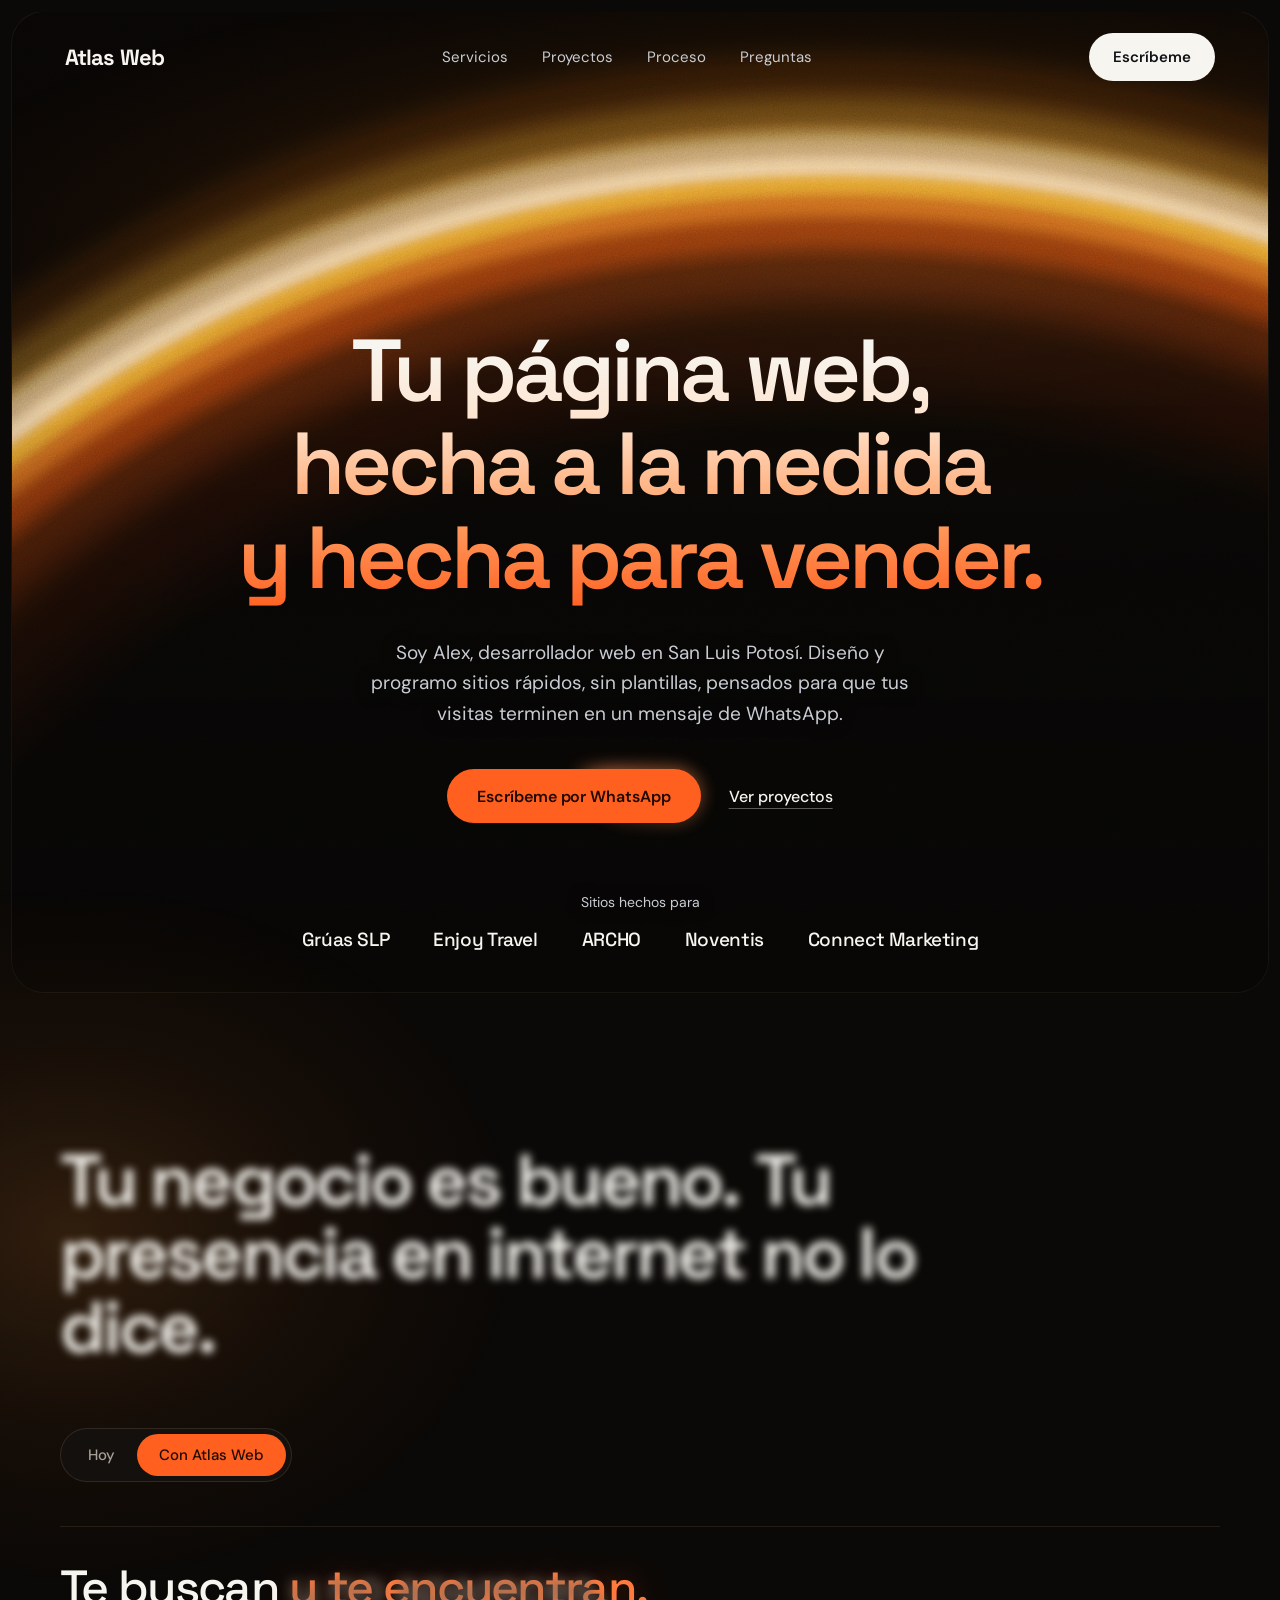
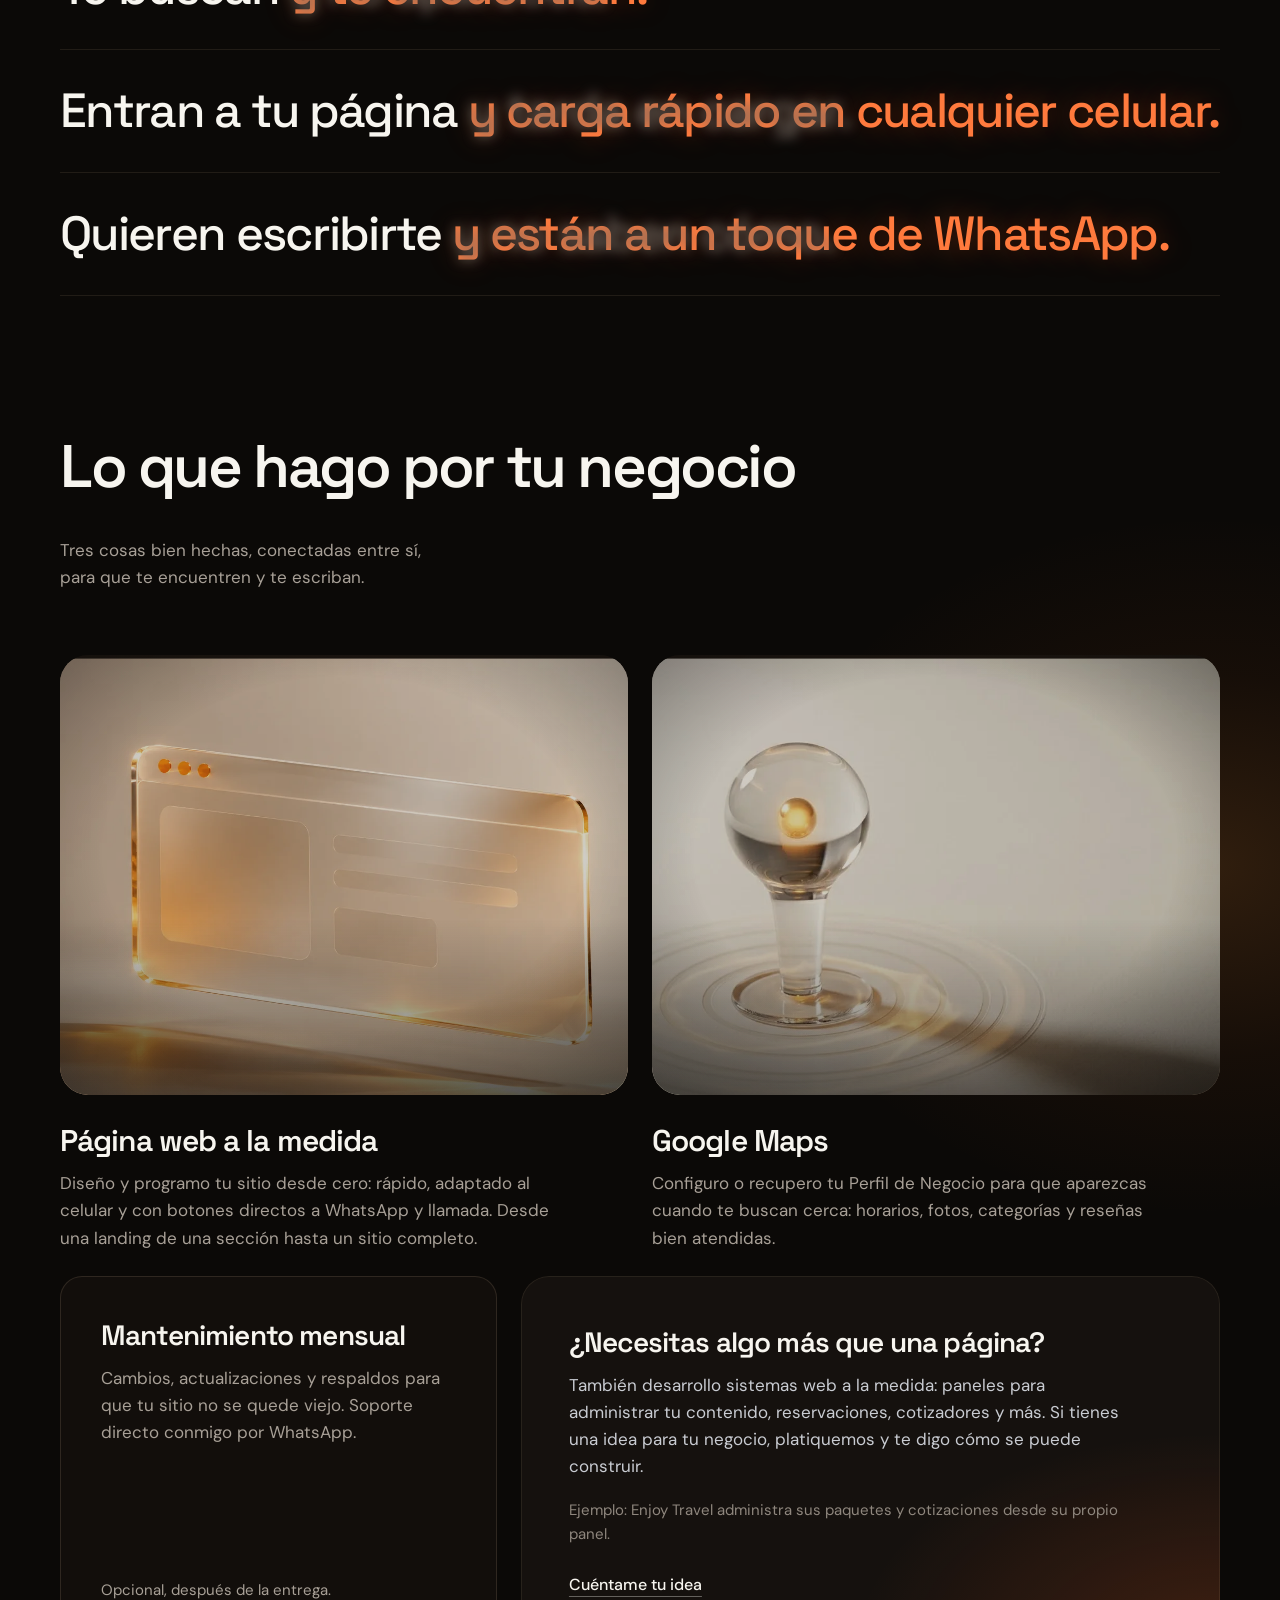
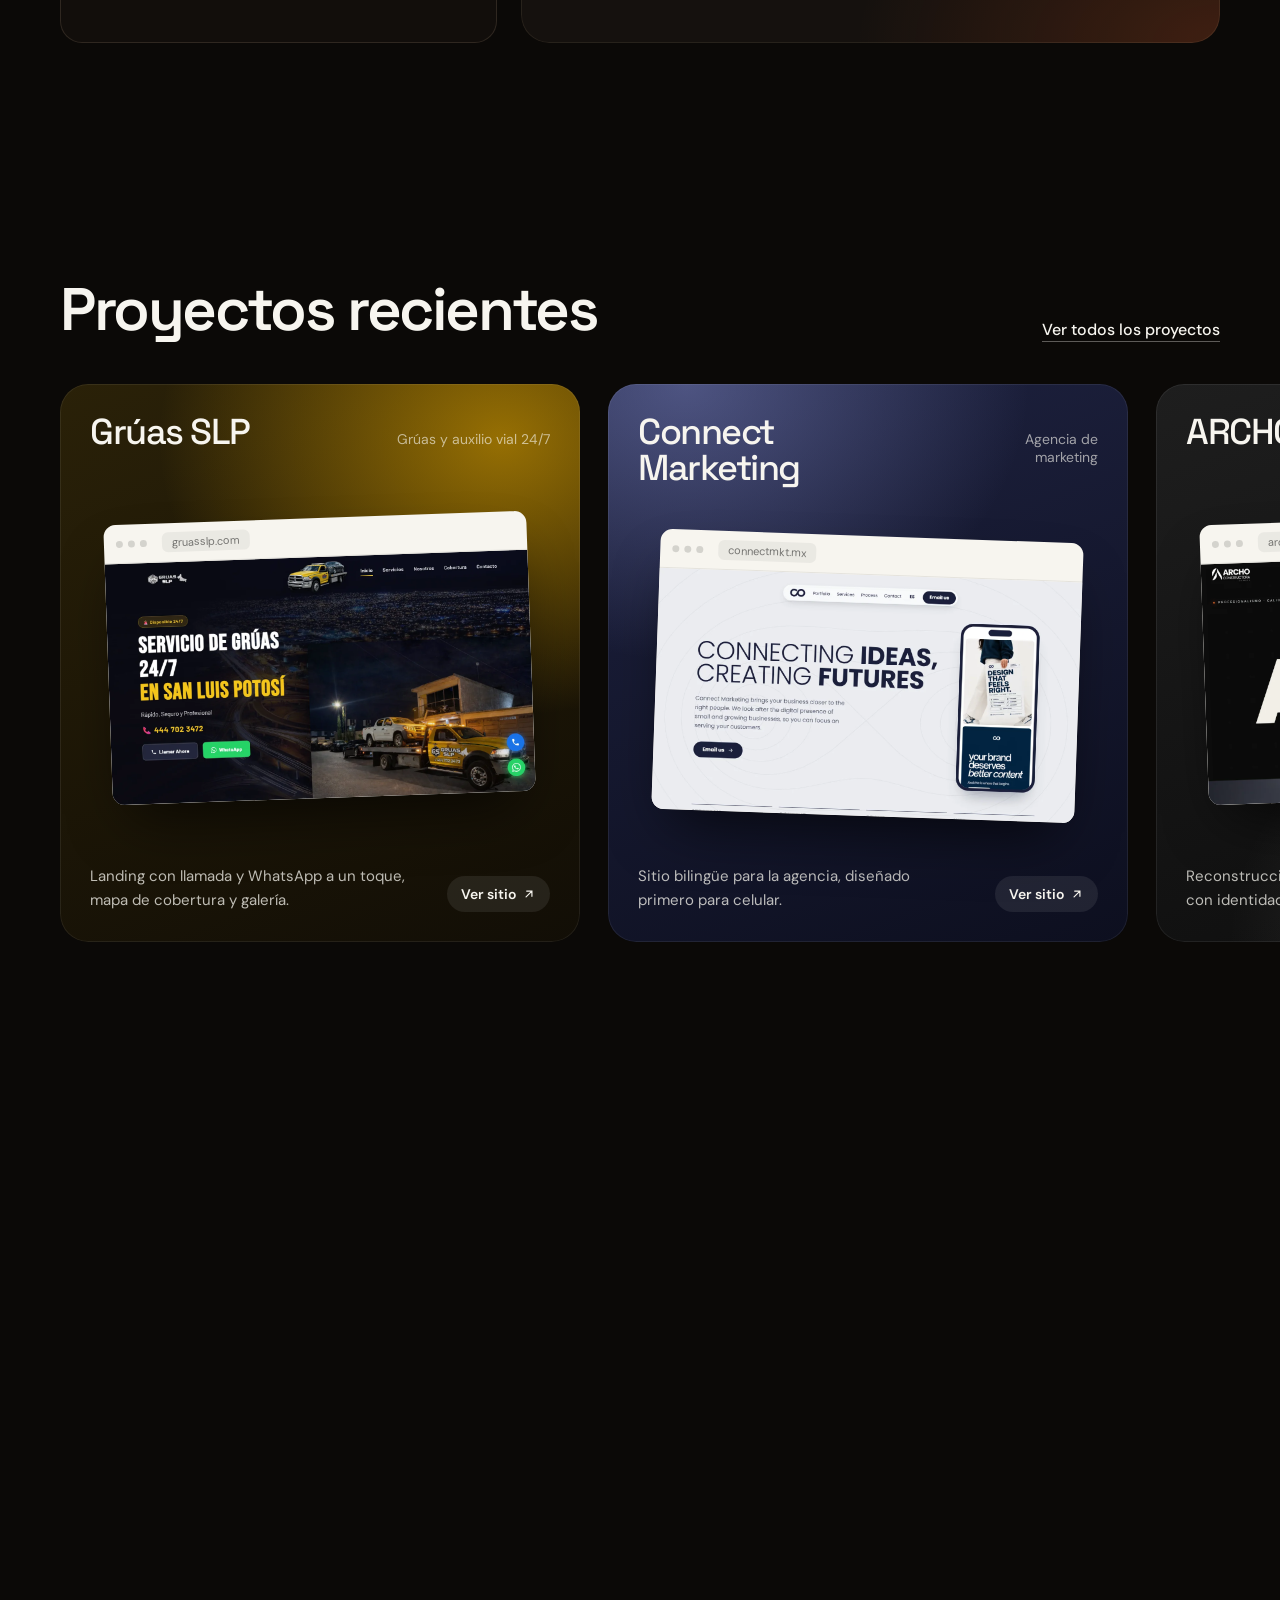
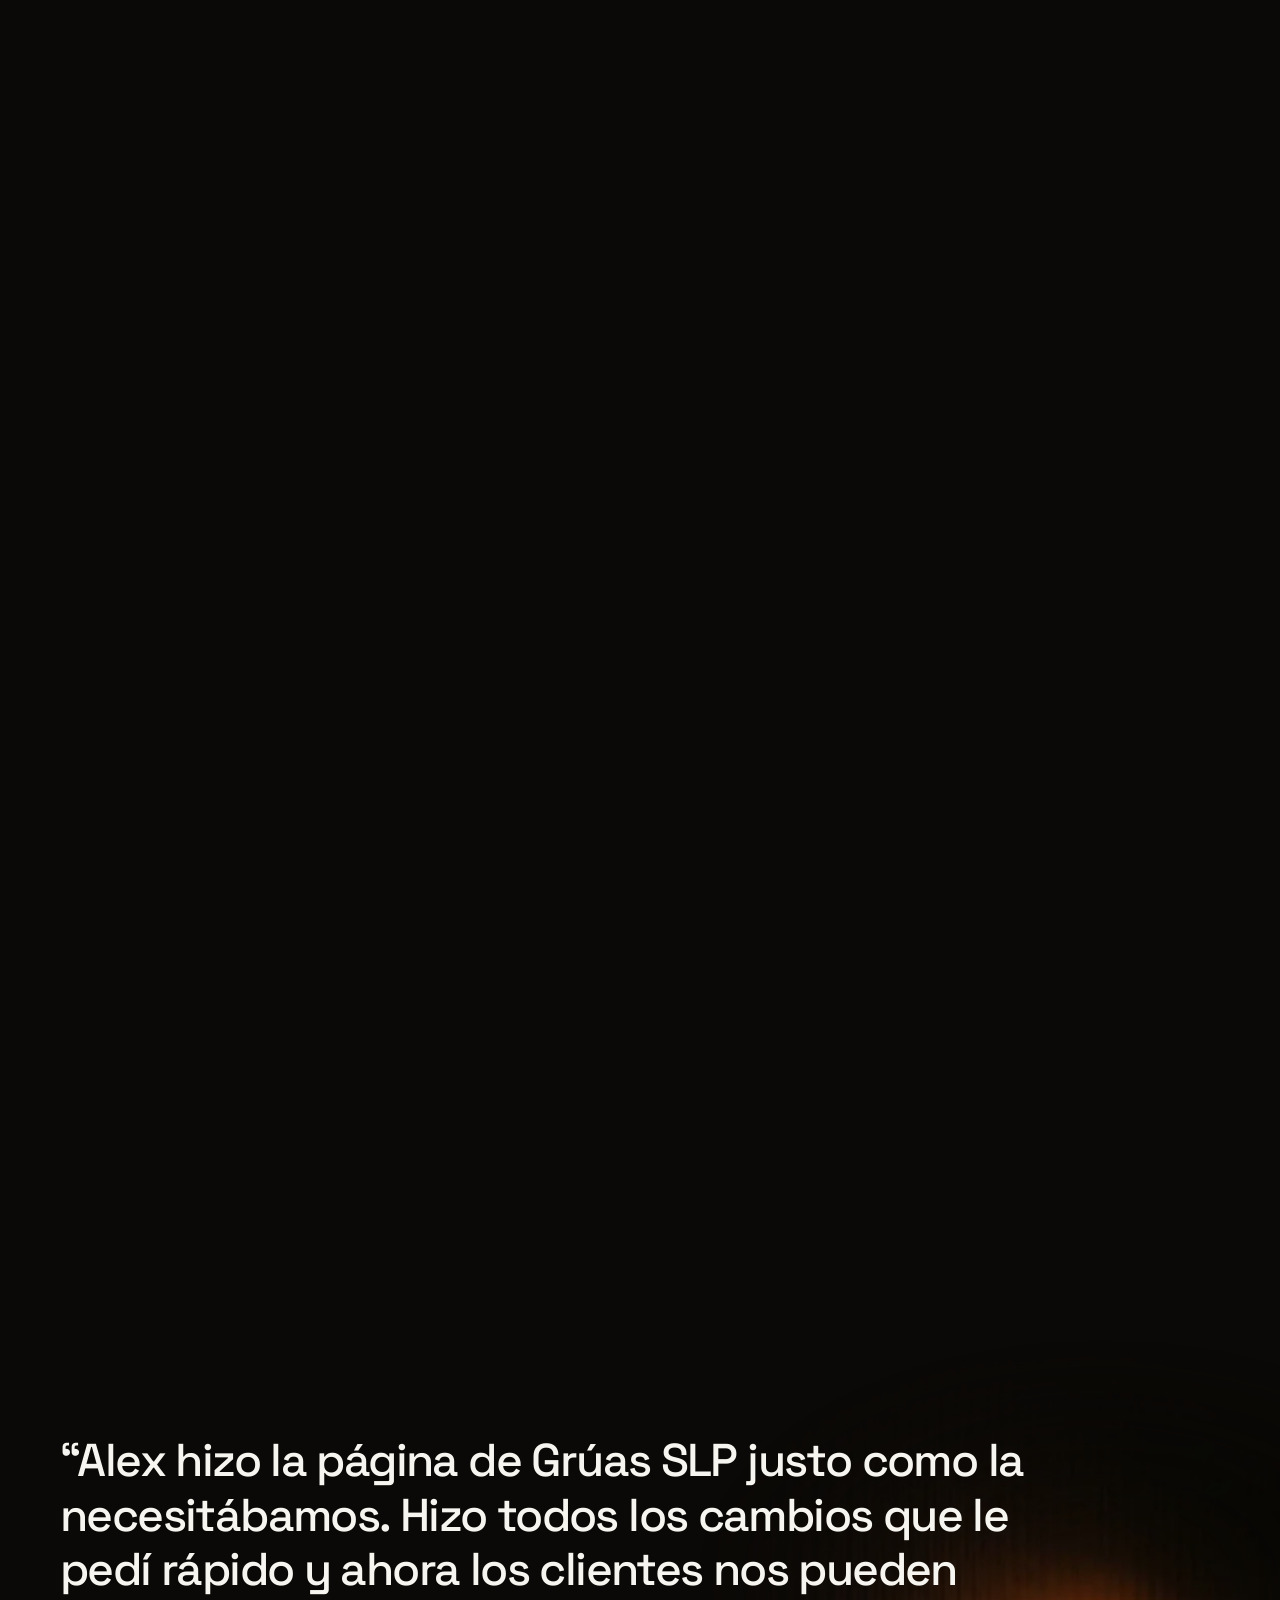
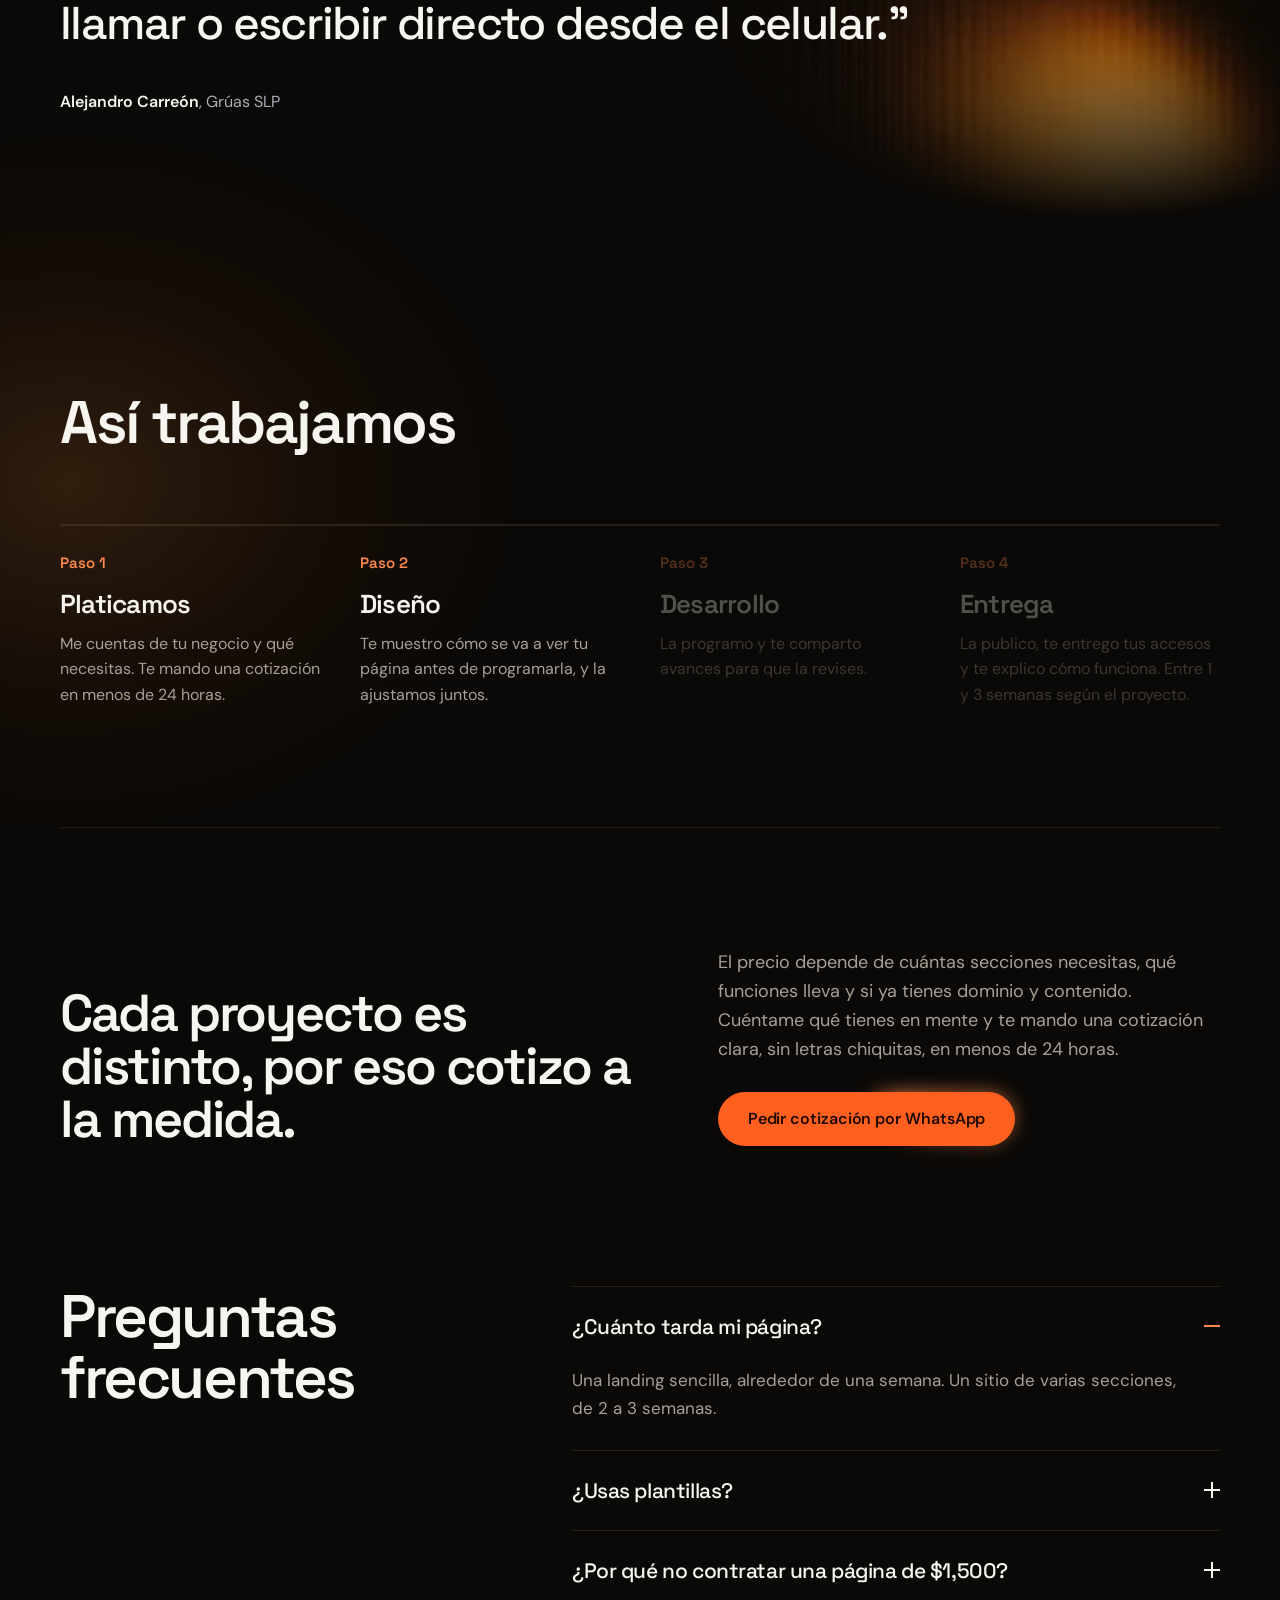
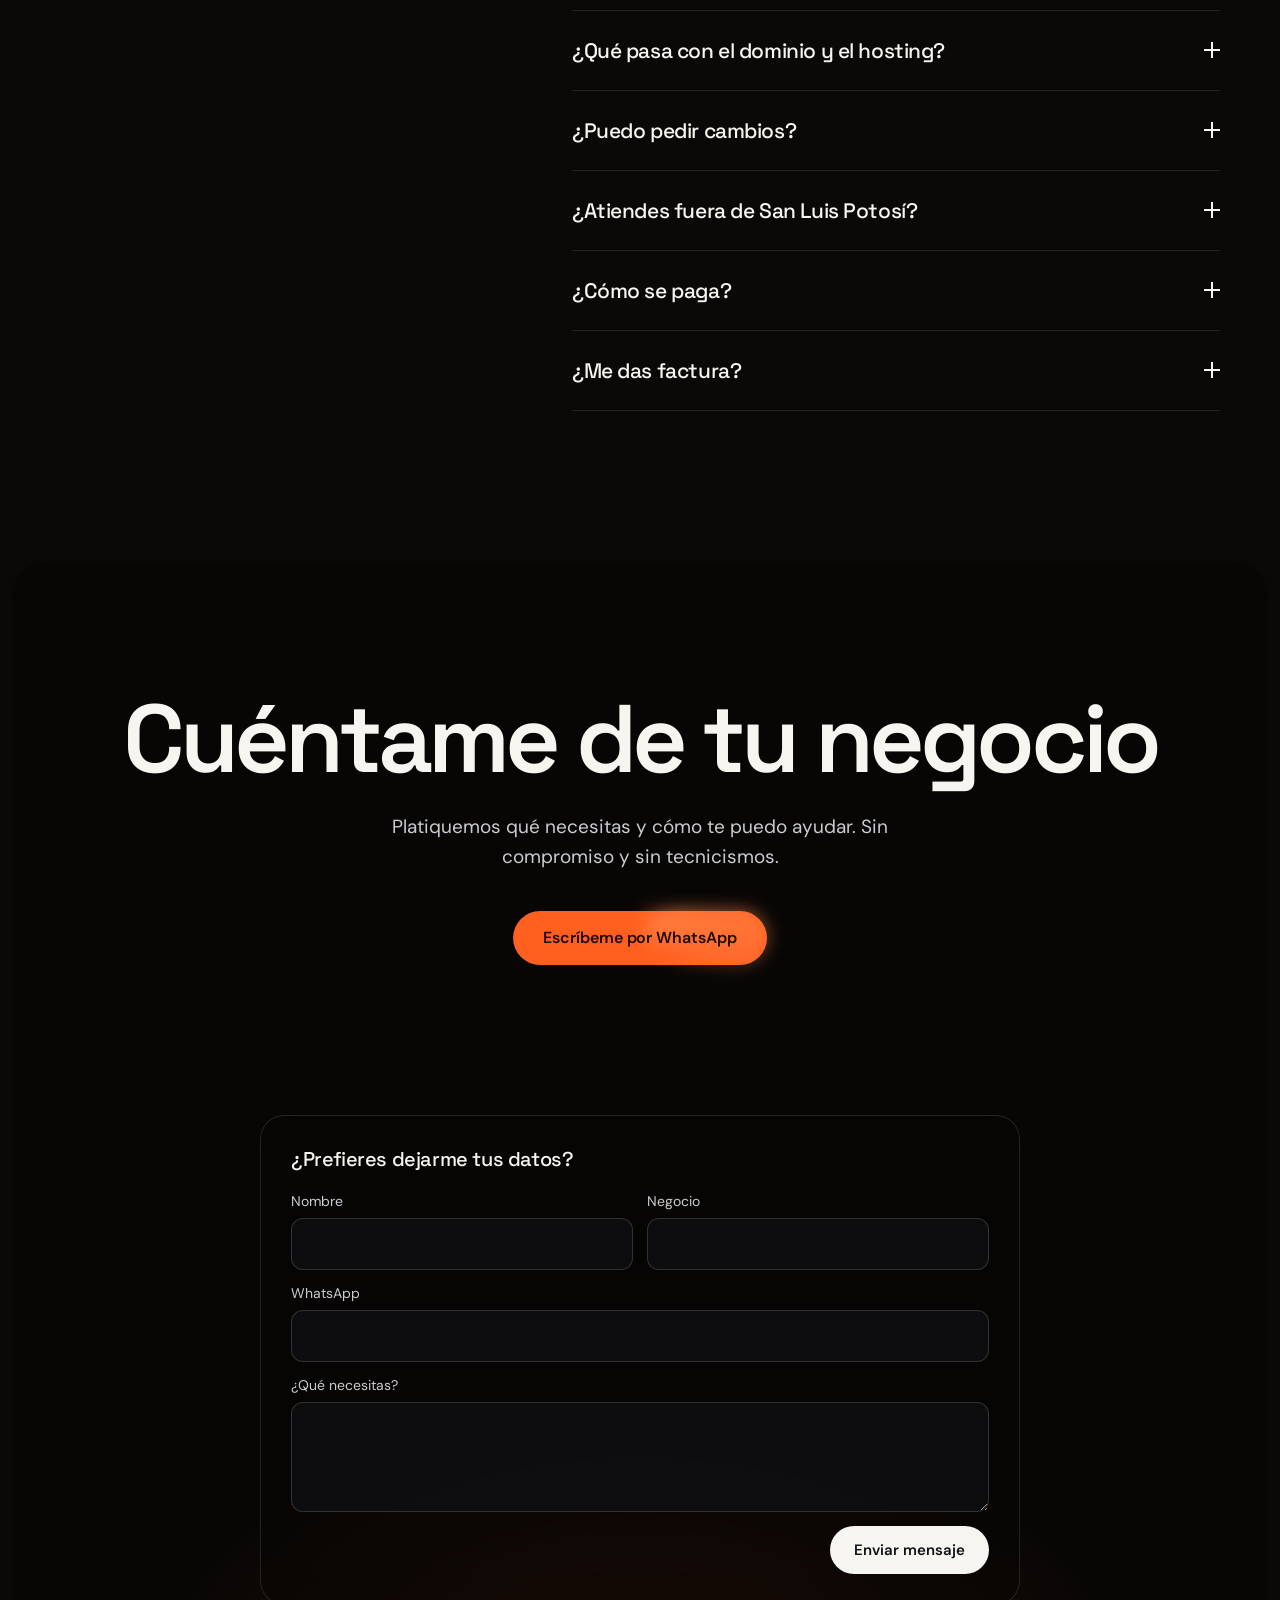
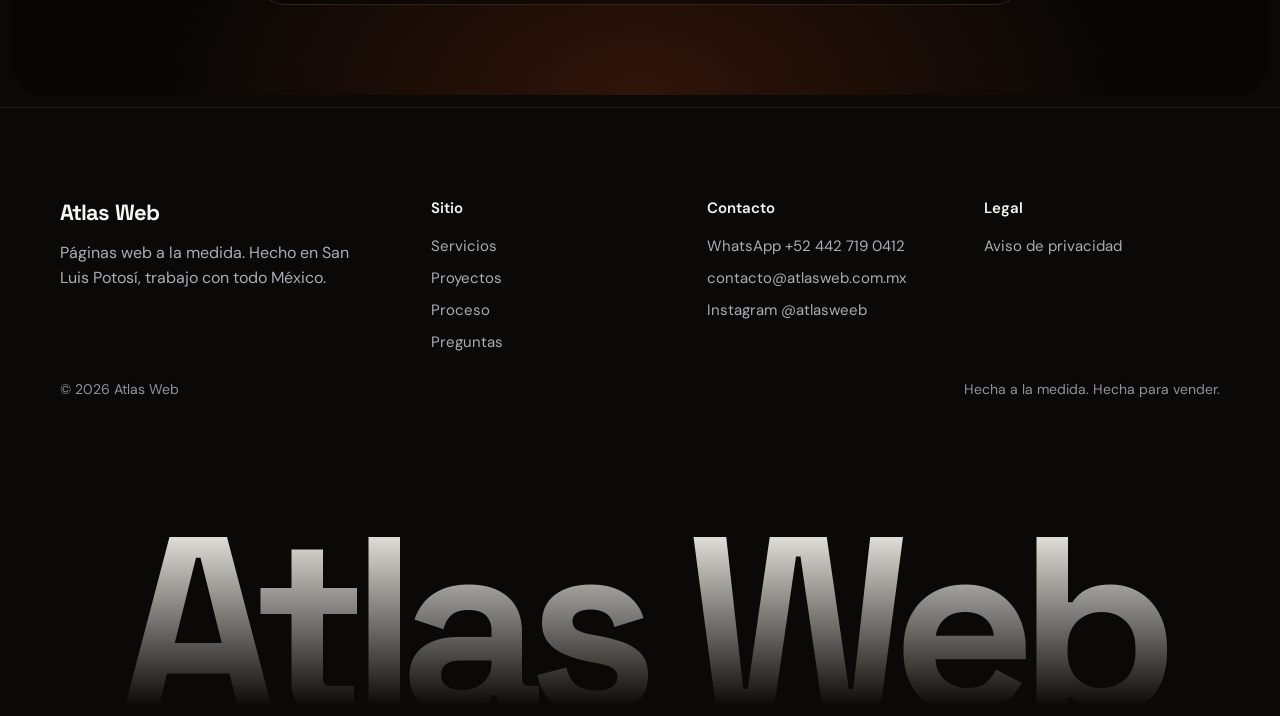
==== commit ba3475aa: "Datos de contacto reales, forma de pago y aviso de privacidad Co-Authored-By: Claude Opus 5.5 <norep" ====
--- a/index.html
+++ b/index.html
@@ -25,7 +25,7 @@
 <a href="#proceso">Proceso</a>
 <a href="#preguntas">Preguntas</a>
 </div>
-<a class="pill pill-light navcta" href="https://wa.me/524443180169?text=Hola%20Alex%2C%20me%20interesa%20una%20p%C3%A1gina%20web" target="_blank" rel="noopener">Escríbeme</a>
+<a class="pill pill-light navcta" href="https://wa.me/524427190412?text=Hola%20Alex%2C%20me%20interesa%20una%20p%C3%A1gina%20web" target="_blank" rel="noopener">Escríbeme</a>
 </nav>
 </header>
 
@@ -39,7 +39,7 @@
 <h1 class="h1"><span class="ln"><span class="in">Tu página web,</span></span><span class="ln"><span class="in">hecha a la medida</span></span><span class="ln"><span class="in">y hecha para vender.</span></span></h1>
 <p class="hero-sub">Soy Alex, desarrollador web en San Luis Potosí. Diseño y programo sitios rápidos, sin plantillas, pensados para que tus visitas terminen en un mensaje de WhatsApp.</p>
 <div class="hero-cta">
-<a class="pill pill-amber" href="https://wa.me/524443180169?text=Hola%20Alex%2C%20me%20interesa%20una%20p%C3%A1gina%20web" target="_blank" rel="noopener">Escríbeme por WhatsApp</a>
+<a class="pill pill-amber" href="https://wa.me/524427190412?text=Hola%20Alex%2C%20me%20interesa%20una%20p%C3%A1gina%20web" target="_blank" rel="noopener">Escríbeme por WhatsApp</a>
 <a class="textlink" href="#proyectos">Ver proyectos</a>
 </div>
 </div>
@@ -87,7 +87,7 @@
 <h3>¿Necesitas algo más que una página?</h3>
 <p>También desarrollo sistemas web a la medida: paneles para administrar tu contenido, reservaciones, cotizadores y más. Si tienes una idea para tu negocio, platiquemos y te digo cómo se puede construir.</p>
 <p class="ex">Ejemplo: Enjoy Travel administra sus paquetes y cotizaciones desde su propio panel.</p>
-<a class="textlink" href="https://wa.me/524443180169?text=Hola%20Alex%2C%20me%20interesa%20una%20p%C3%A1gina%20web" target="_blank" rel="noopener">Cuéntame tu idea</a>
+<a class="textlink" href="https://wa.me/524427190412?text=Hola%20Alex%2C%20me%20interesa%20una%20p%C3%A1gina%20web" target="_blank" rel="noopener">Cuéntame tu idea</a>
 </article>
 </div>
 </div>
@@ -125,7 +125,7 @@
 <h2 class="h2" style="font-size: 52px">Cada proyecto es distinto, por eso cotizo a la medida.</h2>
 <div>
 <p class="muted">El precio depende de cuántas secciones necesitas, qué funciones lleva y si ya tienes dominio y contenido. Cuéntame qué tienes en mente y te mando una cotización clara, sin letras chiquitas, en menos de 24 horas.</p>
-<a class="pill pill-amber" href="https://wa.me/524443180169?text=Hola%20Alex%2C%20me%20interesa%20una%20p%C3%A1gina%20web" target="_blank" rel="noopener">Pedir cotización por WhatsApp</a>
+<a class="pill pill-amber" href="https://wa.me/524427190412?text=Hola%20Alex%2C%20me%20interesa%20una%20p%C3%A1gina%20web" target="_blank" rel="noopener">Pedir cotización por WhatsApp</a>
 </div>
 </div>
 </div>
@@ -168,7 +168,7 @@
 
 <div class="fq">
 <button class="fqb" type="button" aria-controls="fqa-6" aria-expanded="false">¿Cómo se paga?<span class="pm" aria-hidden="true"></span></button>
-<p class="fqa" id="fqa-6" hidden>[Definir: por ejemplo, 50% para empezar y 50% al entregar.]</p>
+<p class="fqa" id="fqa-6" hidden>50% de anticipo para empezar y 50% al entregar el sitio.</p>
 </div>
 
 <div class="fq">
@@ -186,7 +186,7 @@
 <div class="cta-in">
 <h2>Cuéntame de tu negocio</h2>
 <p class="sub">Platiquemos qué necesitas y cómo te puedo ayudar. Sin compromiso y sin tecnicismos.</p>
-<div class="signal"><a class="pill pill-amber" href="https://wa.me/524443180169?text=Hola%20Alex%2C%20me%20interesa%20una%20p%C3%A1gina%20web" target="_blank" rel="noopener">Escríbeme por WhatsApp</a></div>
+<div class="signal"><a class="pill pill-amber" href="https://wa.me/524427190412?text=Hola%20Alex%2C%20me%20interesa%20una%20p%C3%A1gina%20web" target="_blank" rel="noopener">Escríbeme por WhatsApp</a></div>
 
 <form class="form" id="contact-form">
 
@@ -210,8 +210,8 @@
 <div class="ftg">
 <div><a class="brand" href="#inicio">Atlas Web</a><p>Páginas web a la medida. Hecho en San Luis Potosí, trabajo con todo México.</p></div>
 <div class="ftc"><h4>Sitio</h4><a href="#servicios">Servicios</a><a href="#proyectos">Proyectos</a><a href="#proceso">Proceso</a><a href="#preguntas">Preguntas</a></div>
-<div class="ftc"><h4>Contacto</h4><a href="https://wa.me/524443180169?text=Hola%20Alex%2C%20me%20interesa%20una%20p%C3%A1gina%20web" target="_blank" rel="noopener">WhatsApp +52 444 318 0169</a><a href="#contacto">[correo]</a><a href="#contacto">[Instagram]</a></div>
-<div class="ftc"><h4>Legal</h4><a href="#inicio">Aviso de privacidad</a></div>
+<div class="ftc"><h4>Contacto</h4><a href="https://wa.me/524427190412?text=Hola%20Alex%2C%20me%20interesa%20una%20p%C3%A1gina%20web" target="_blank" rel="noopener">WhatsApp +52 442 719 0412</a><a href="mailto:contacto@atlasweb.com.mx">contacto@atlasweb.com.mx</a><a href="https://instagram.com/atlasweeb" target="_blank" rel="noopener">Instagram @atlasweeb</a></div>
+<div class="ftc"><h4>Legal</h4><a href="/privacidad">Aviso de privacidad</a></div>
 </div>
 <div class="copy"><span>© 2026 Atlas Web</span><span>Hecha a la medida. Hecha para vender.</span></div>
 <div class="mark" aria-hidden="true">Atlas Web</div>
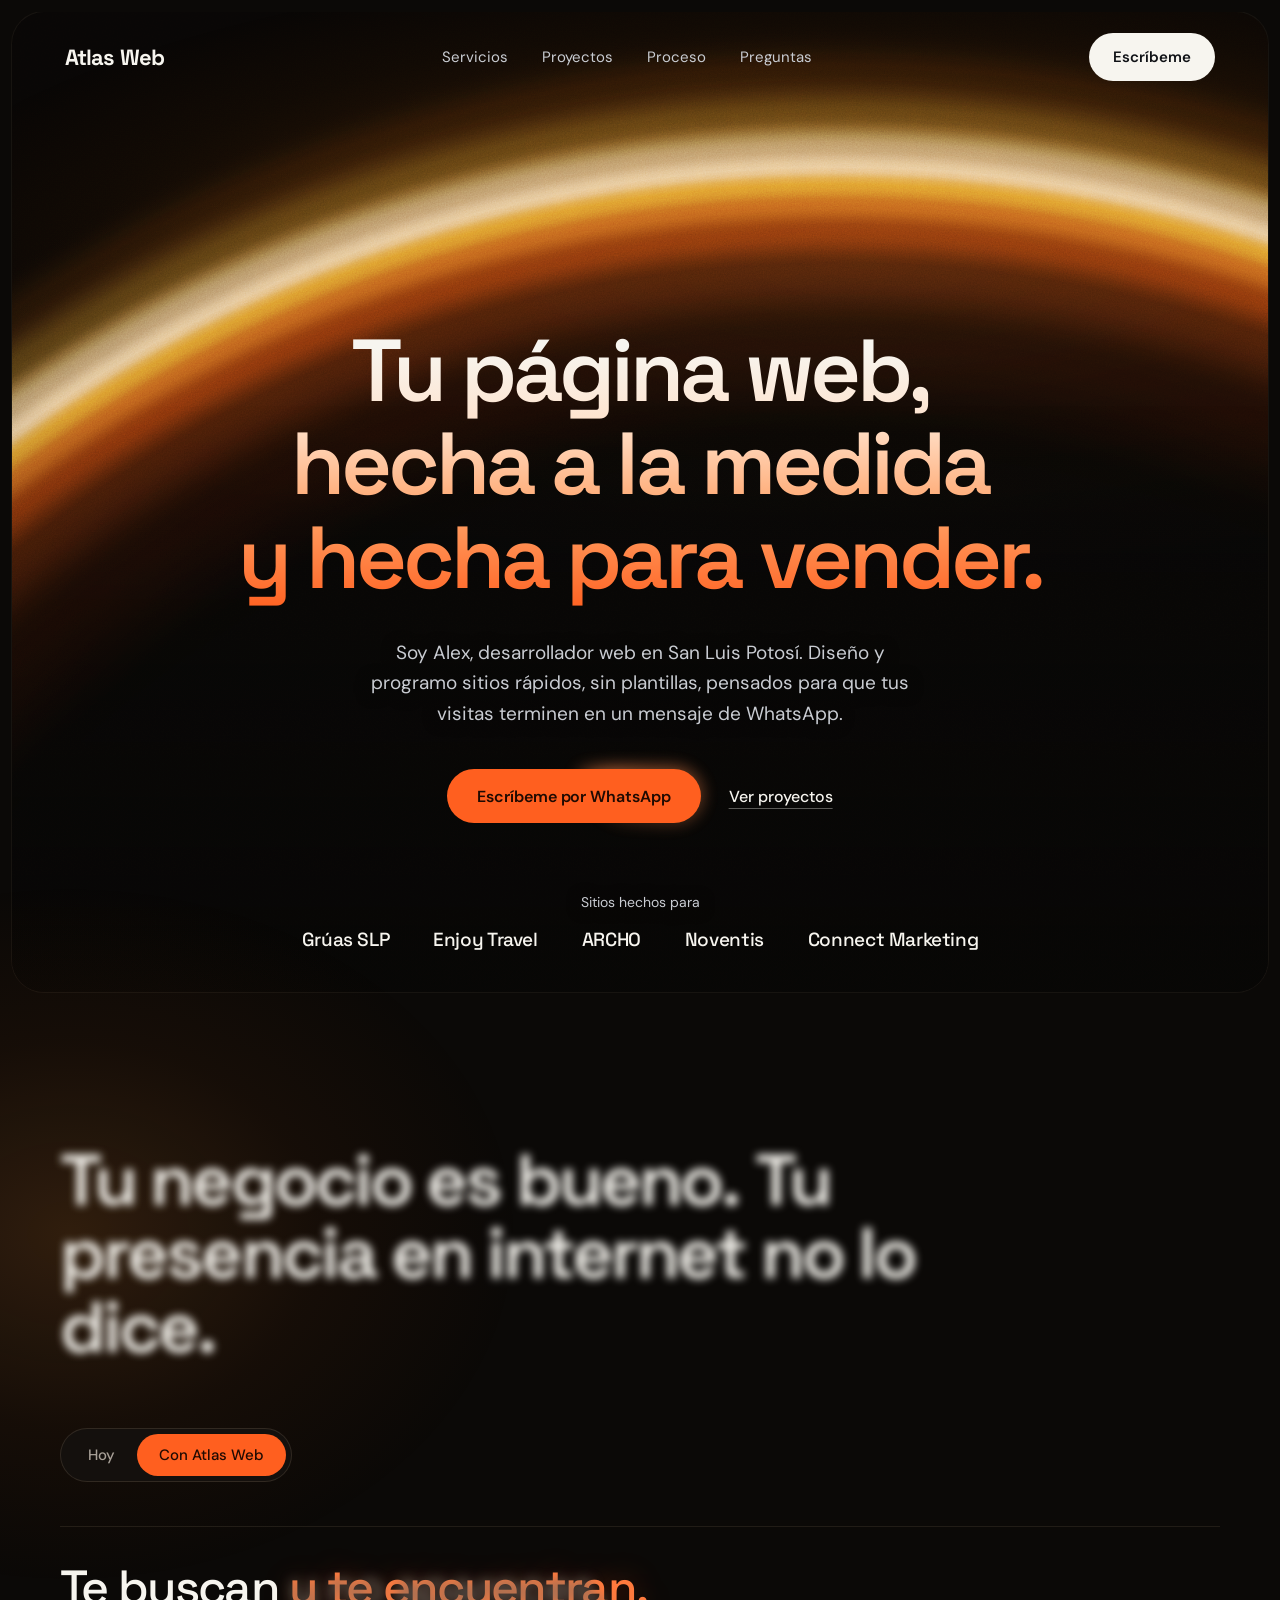
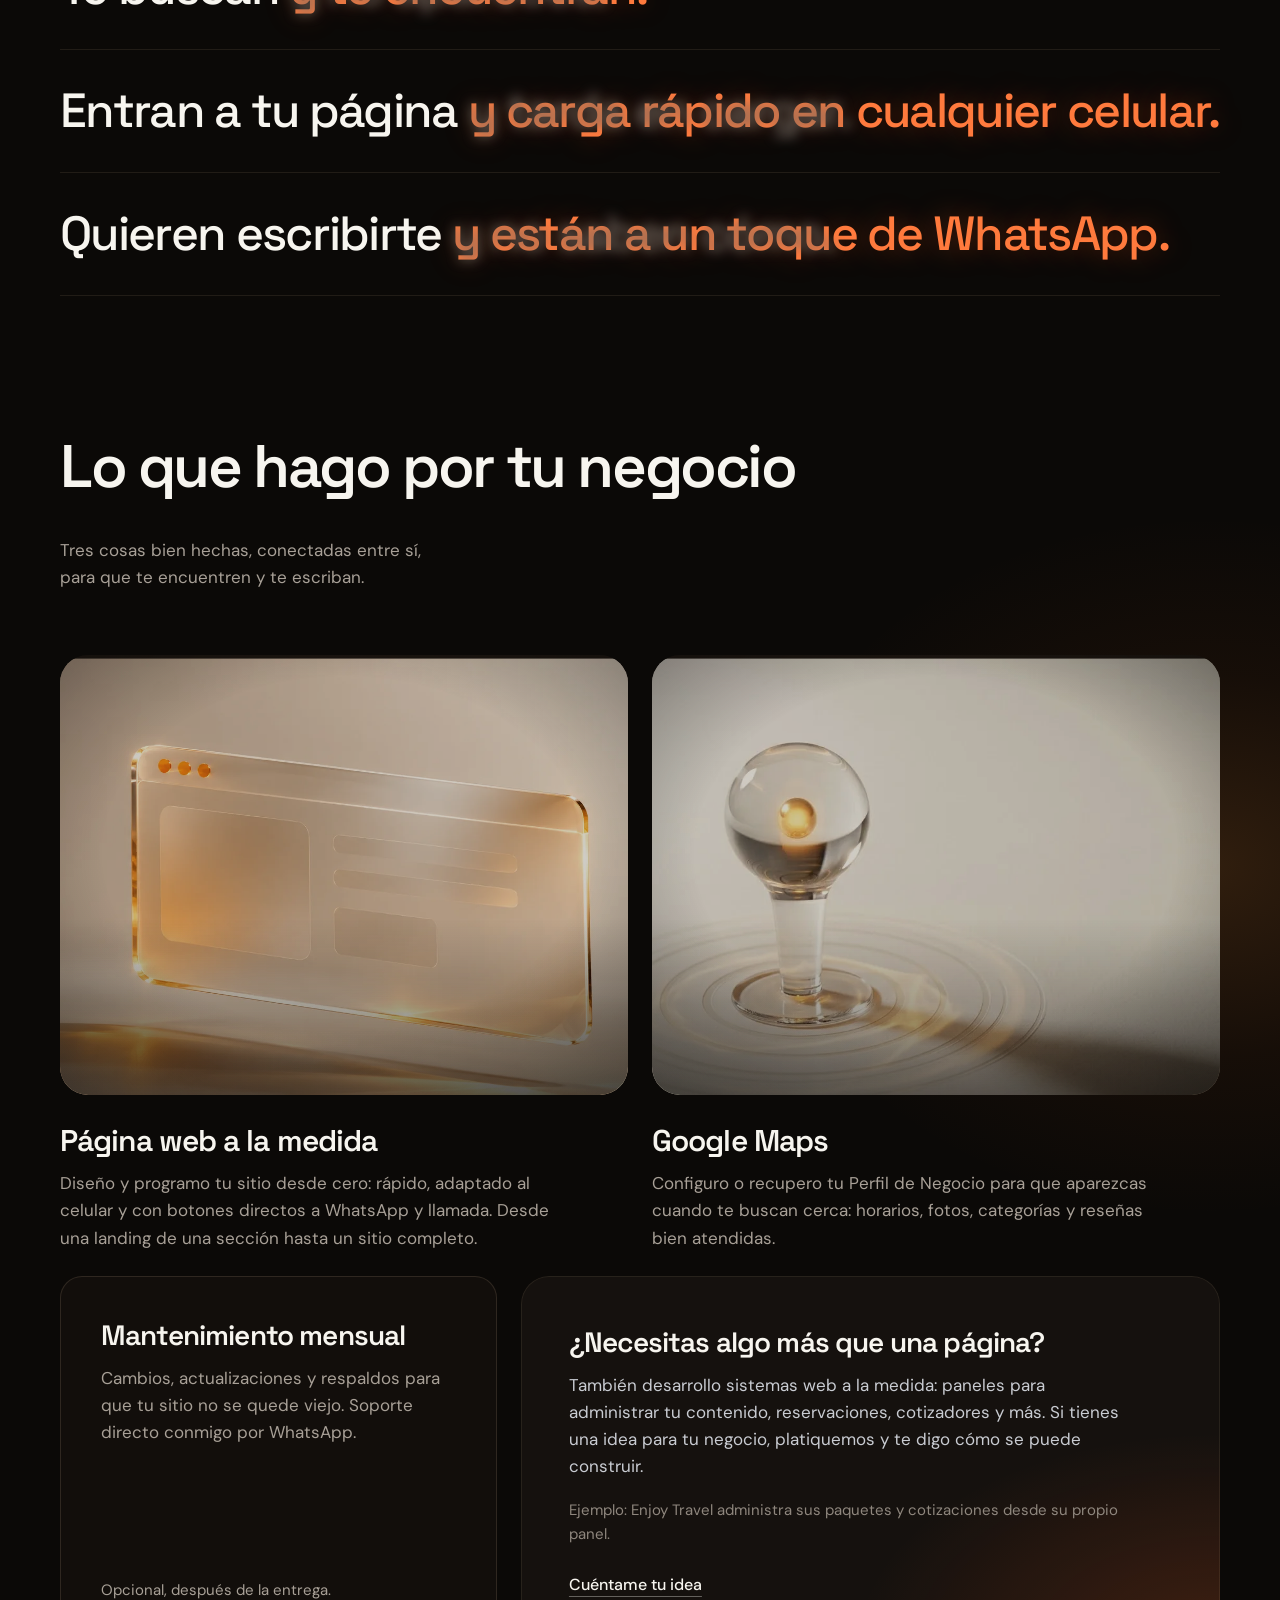
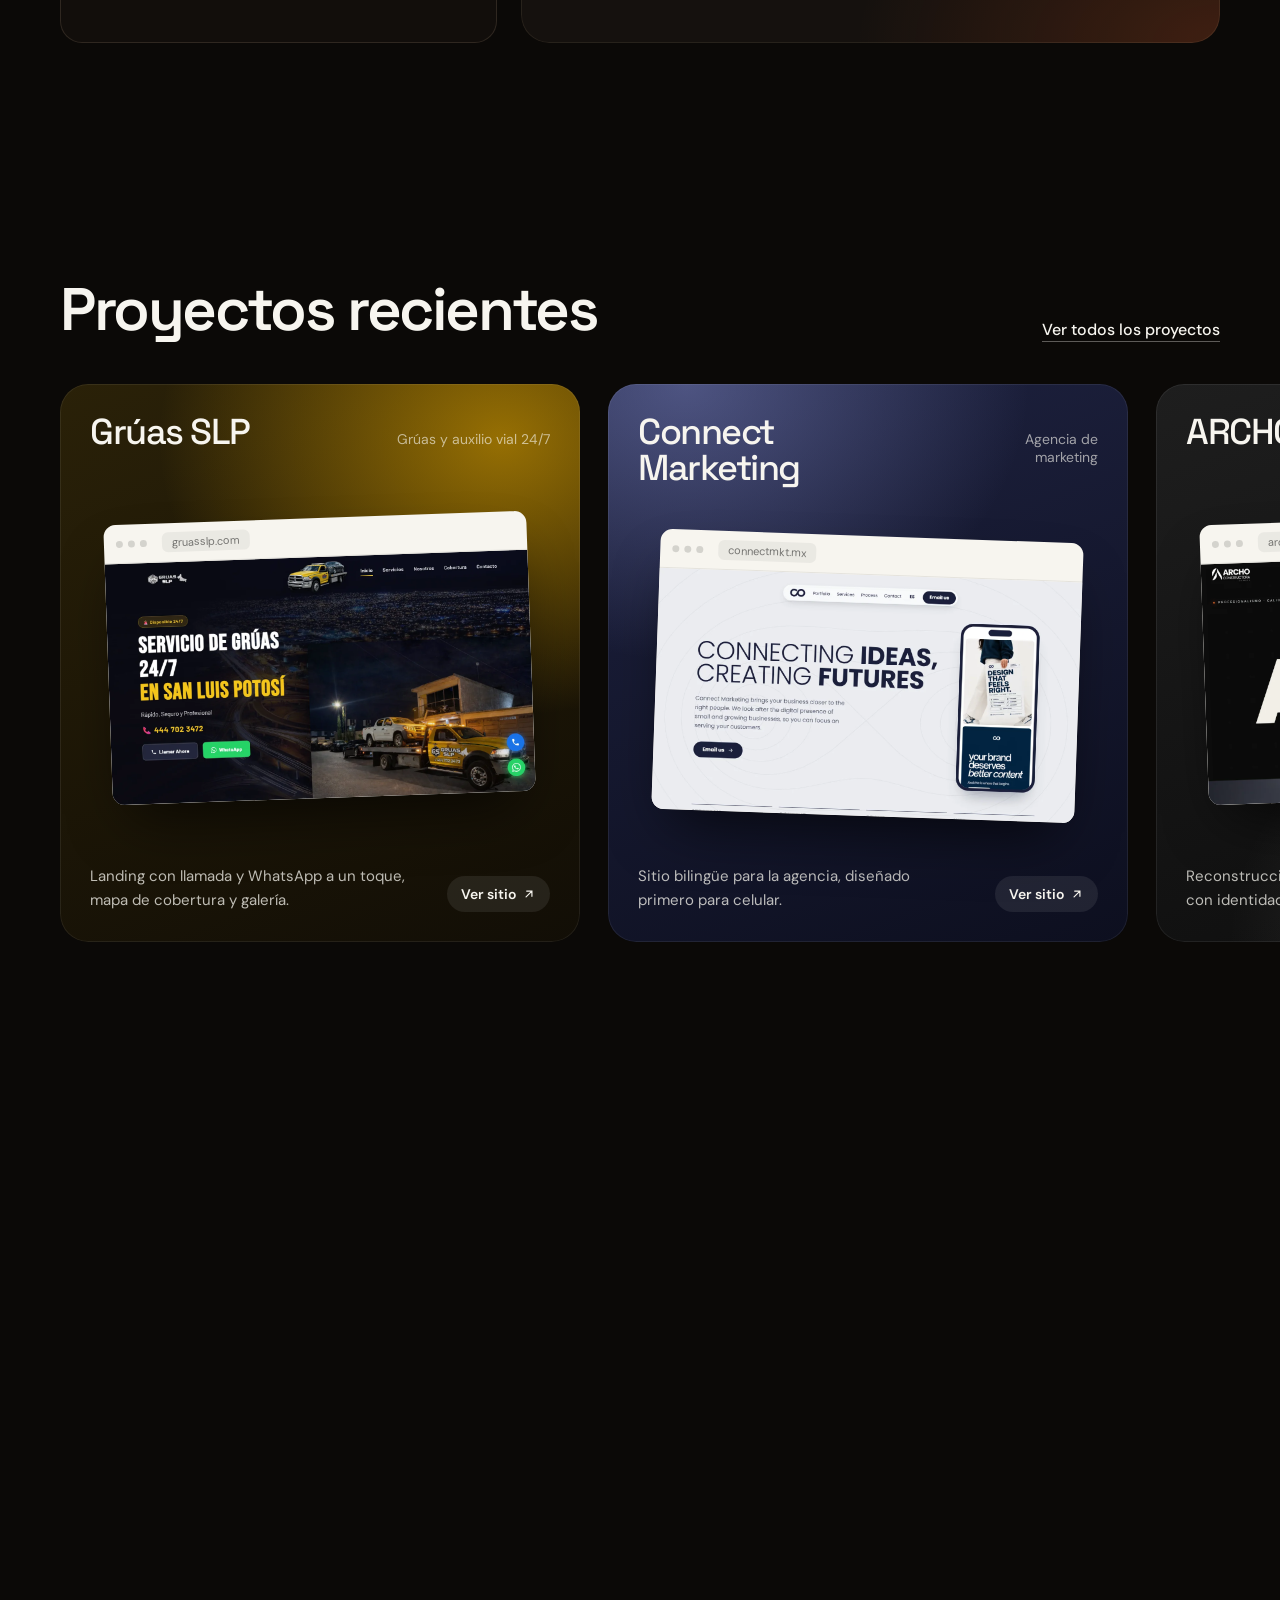
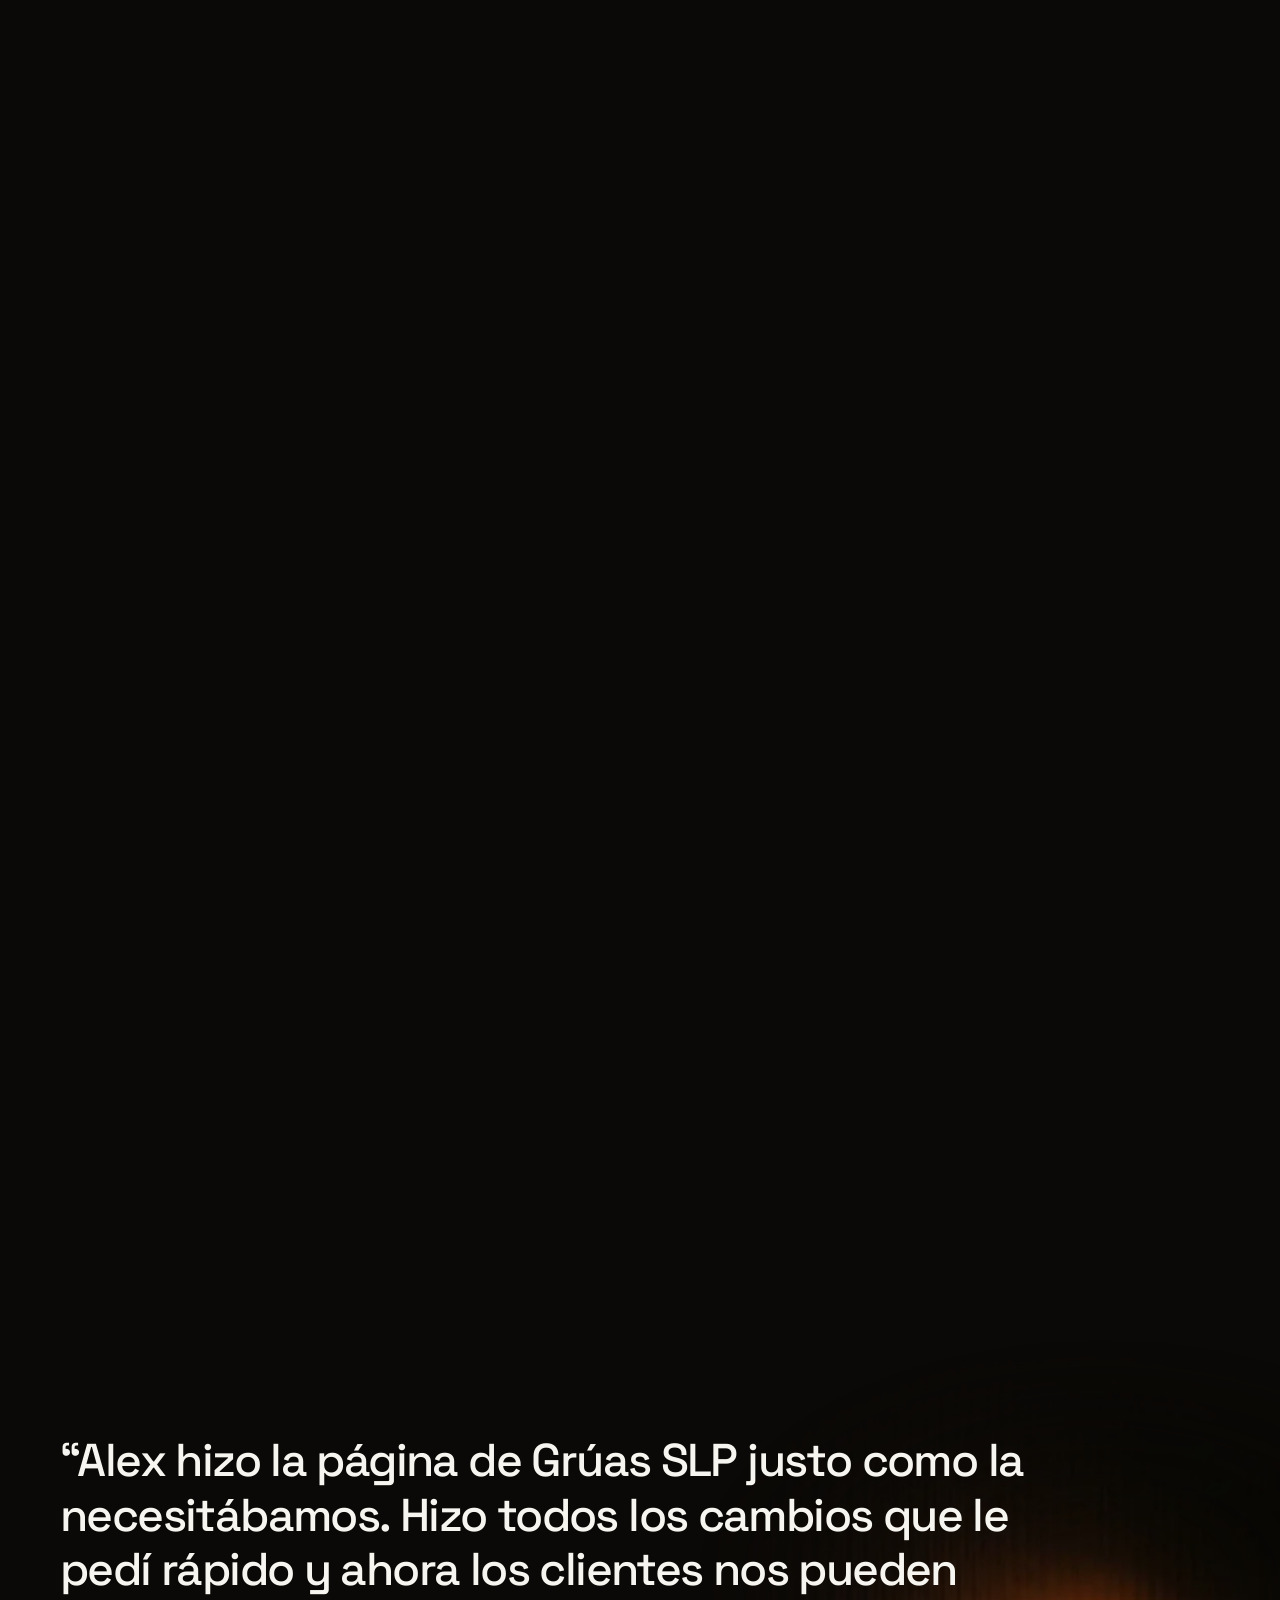
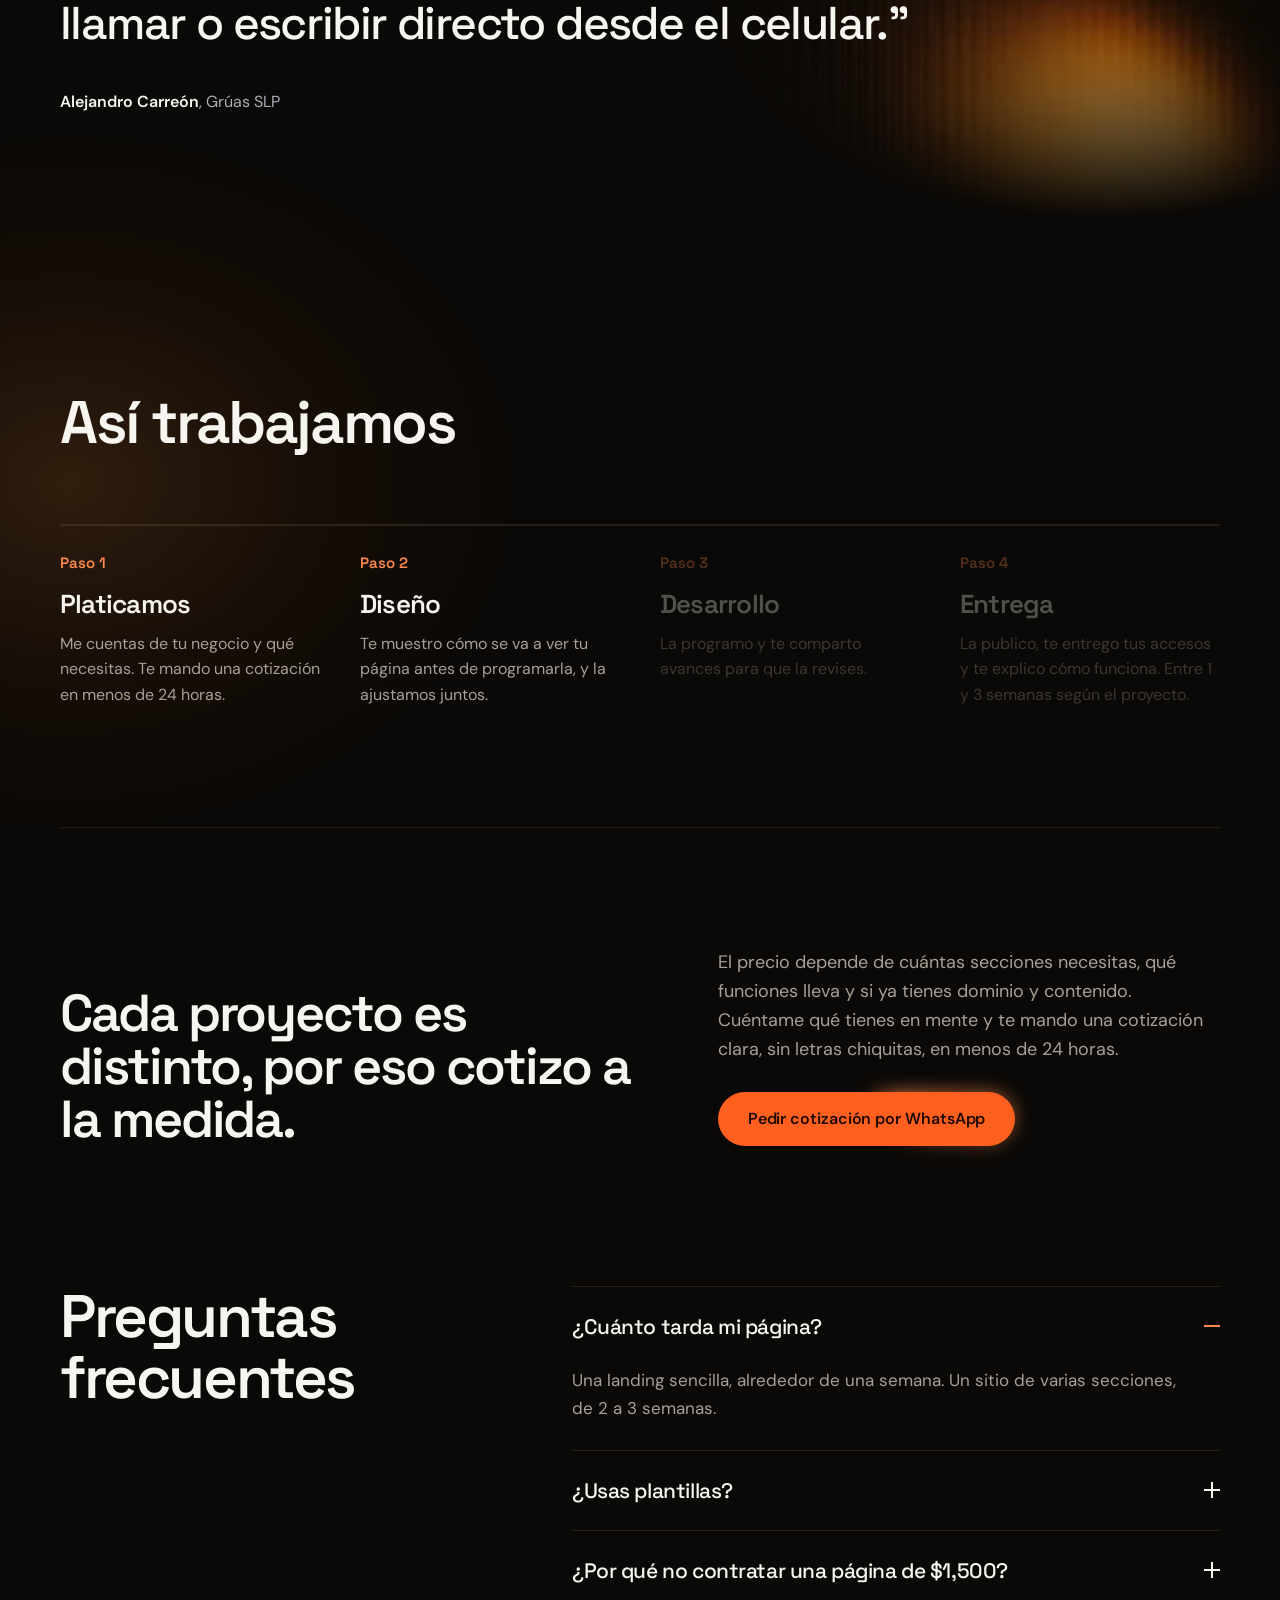
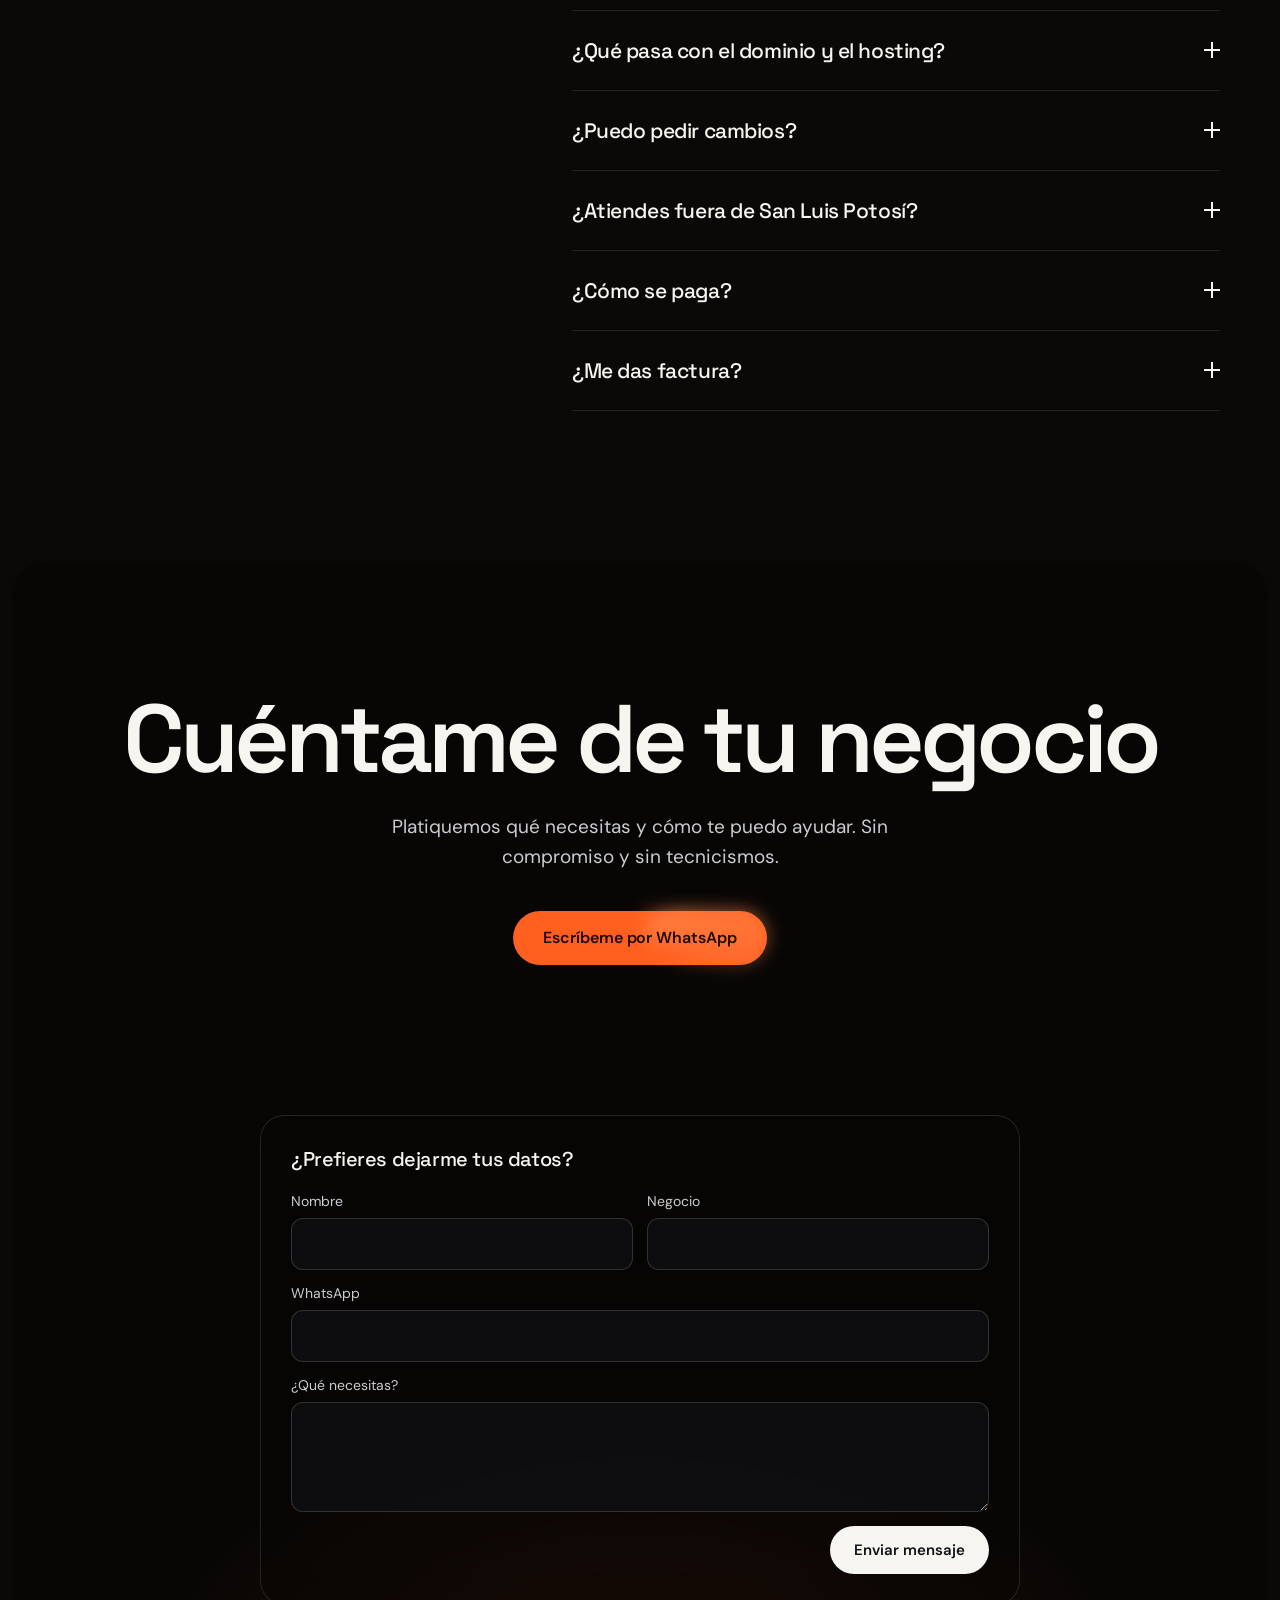
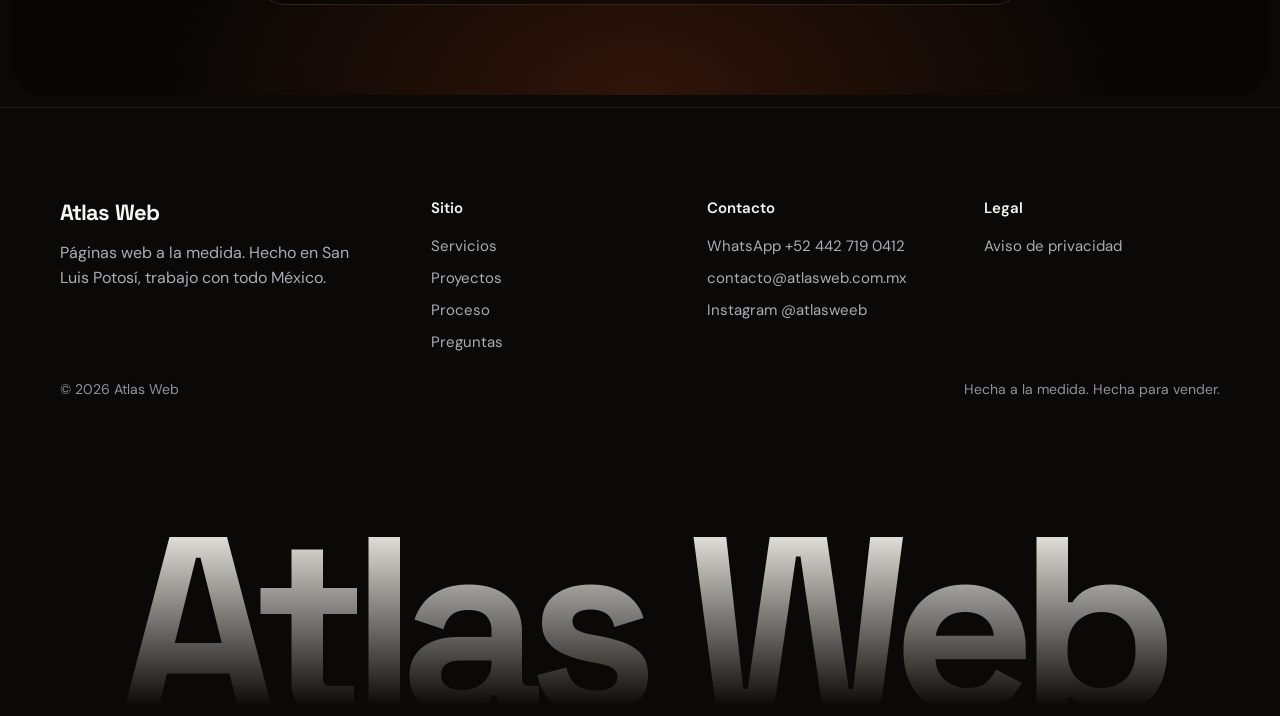
==== commit 71eb7dac: "Vista previa al compartir: imágenes y etiquetas Open Graph para cada página Co-Authored-By: Claude O" ====
--- a/index.html
+++ b/index.html
@@ -9,6 +9,18 @@
 <meta property="og:title" content="Atlas Web | Páginas web a la medida">
 <meta property="og:description" content="Páginas web a la medida, rápidas y hechas para que tus visitas terminen en un mensaje de WhatsApp.">
 <meta property="og:type" content="website">
+<link rel="canonical" href="https://atlasweb.com.mx/">
+<meta property="og:site_name" content="Atlas Web">
+<meta property="og:locale" content="es_MX">
+<meta property="og:url" content="https://atlasweb.com.mx/">
+<meta property="og:image" content="https://atlasweb.com.mx/og-home.jpg">
+<meta property="og:image:width" content="1200">
+<meta property="og:image:height" content="630">
+<meta property="og:image:alt" content="Atlas Web | Páginas web a la medida">
+<meta name="twitter:card" content="summary_large_image">
+<meta name="twitter:title" content="Atlas Web | Páginas web a la medida">
+<meta name="twitter:description" content="Páginas web a la medida, rápidas y hechas para que tus visitas terminen en un mensaje de WhatsApp.">
+<meta name="twitter:image" content="https://atlasweb.com.mx/og-home.jpg">
 <link rel="icon" href="favicon.svg" type="image/svg+xml">
 <link rel="preconnect" href="https://fonts.googleapis.com">
 <link rel="stylesheet" href="https://fonts.googleapis.com/css2?family=DM+Sans:opsz,wght@9..40,400;9..40,500;9..40,600&amp;family=Space+Grotesk:wght@400;500;600;700&amp;family=Instrument+Serif:ital@0;1&amp;display=swap">
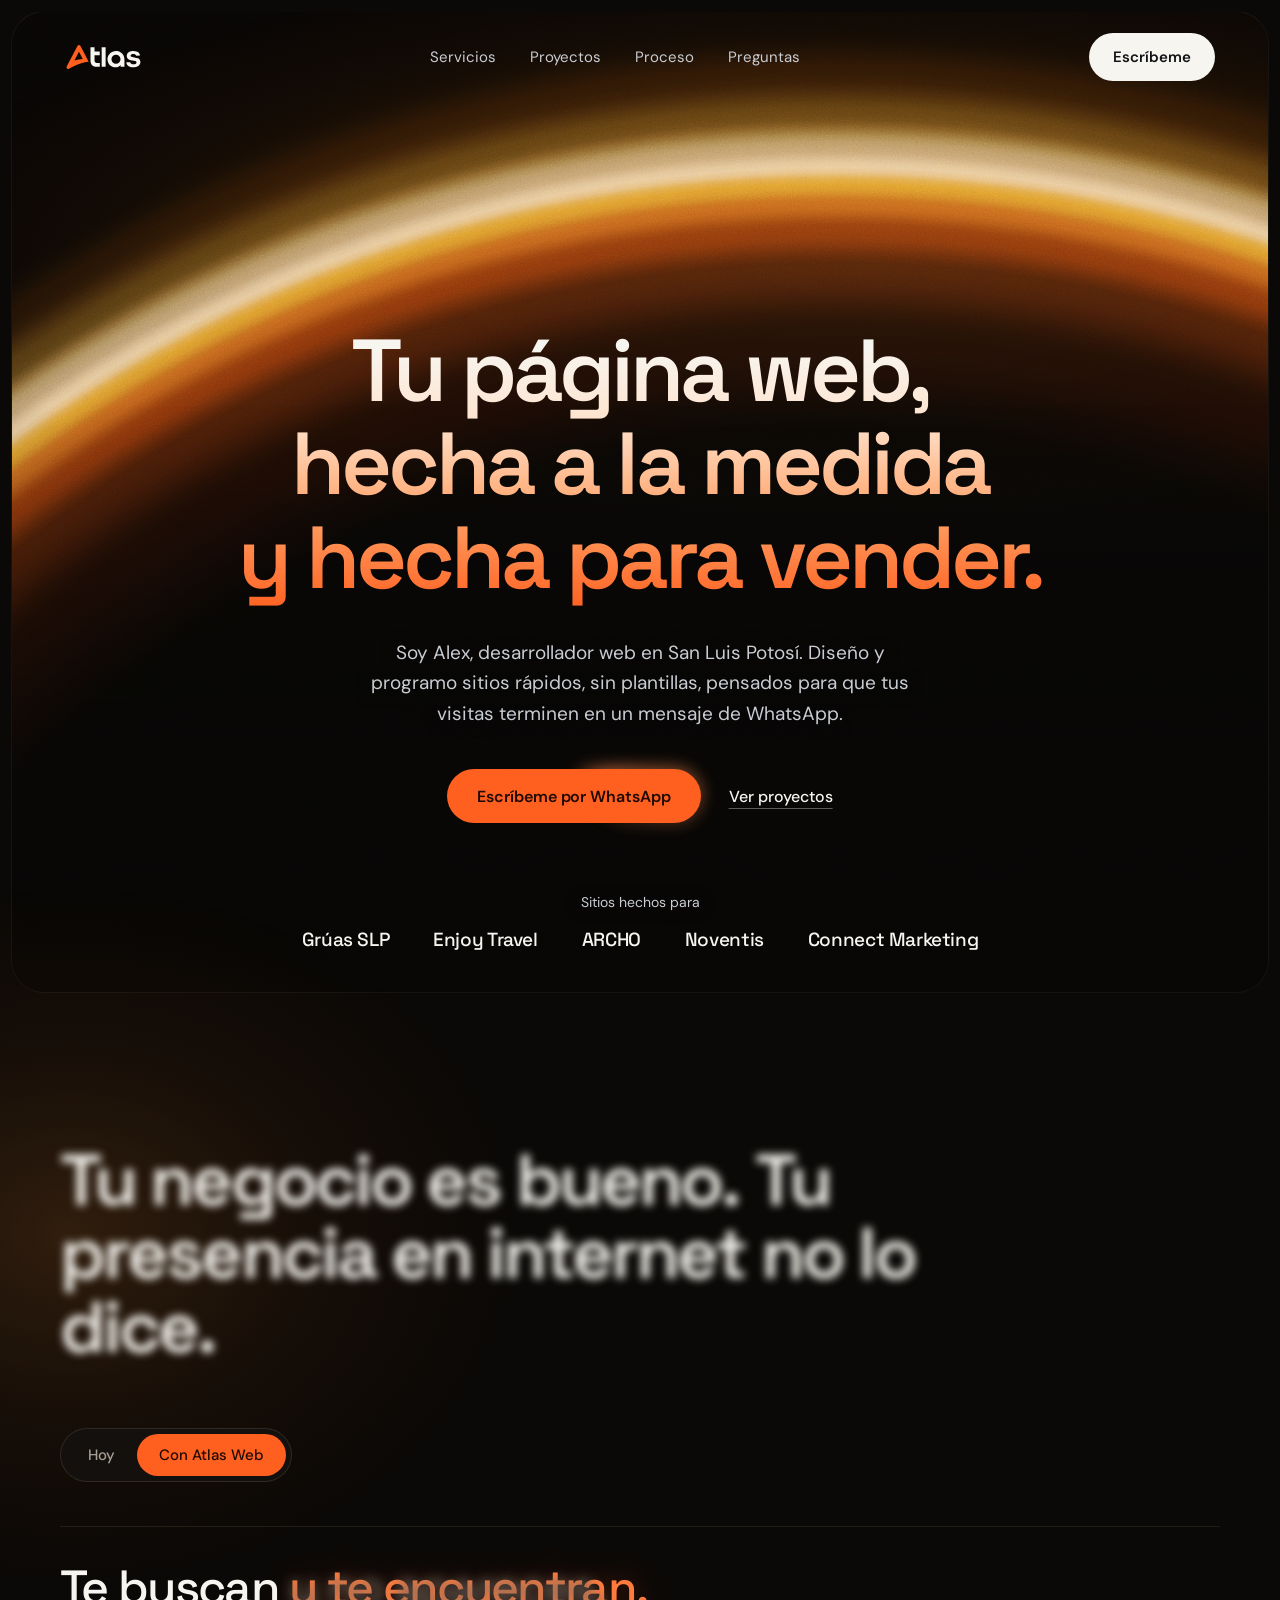
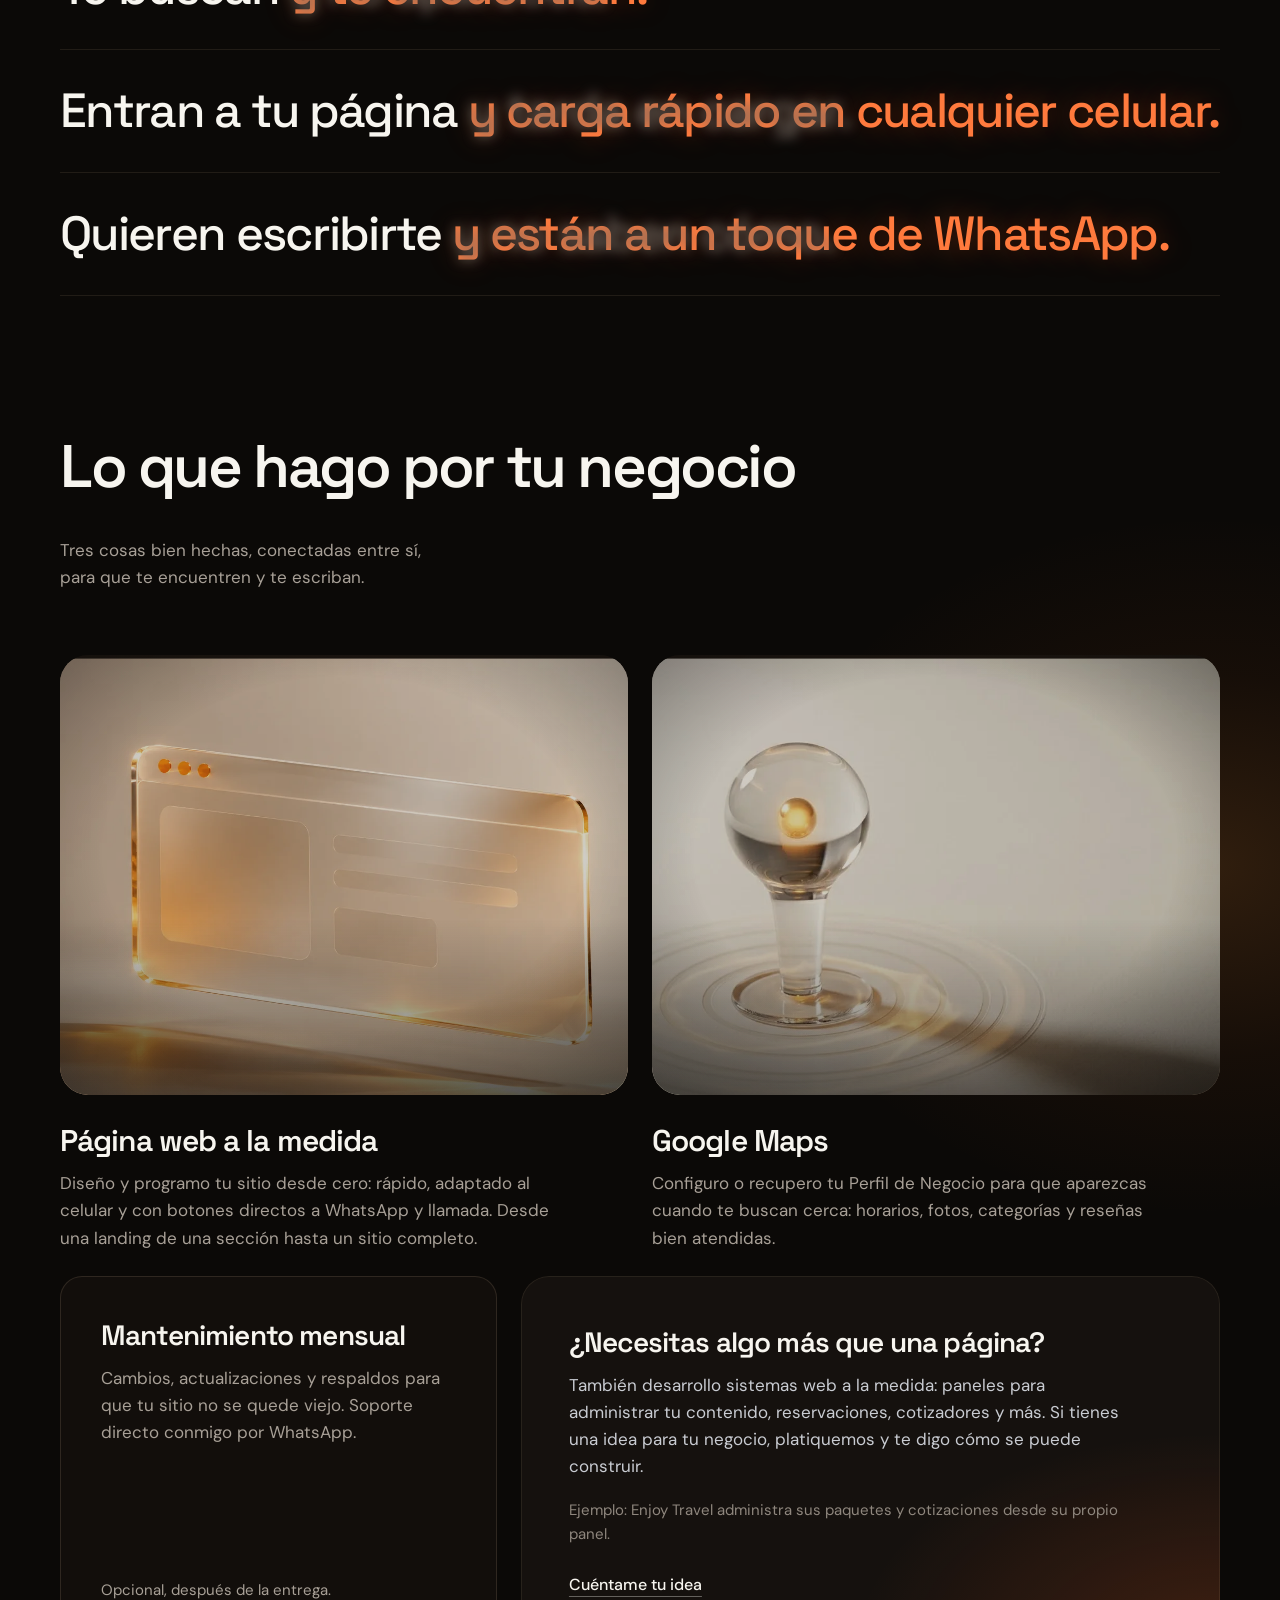
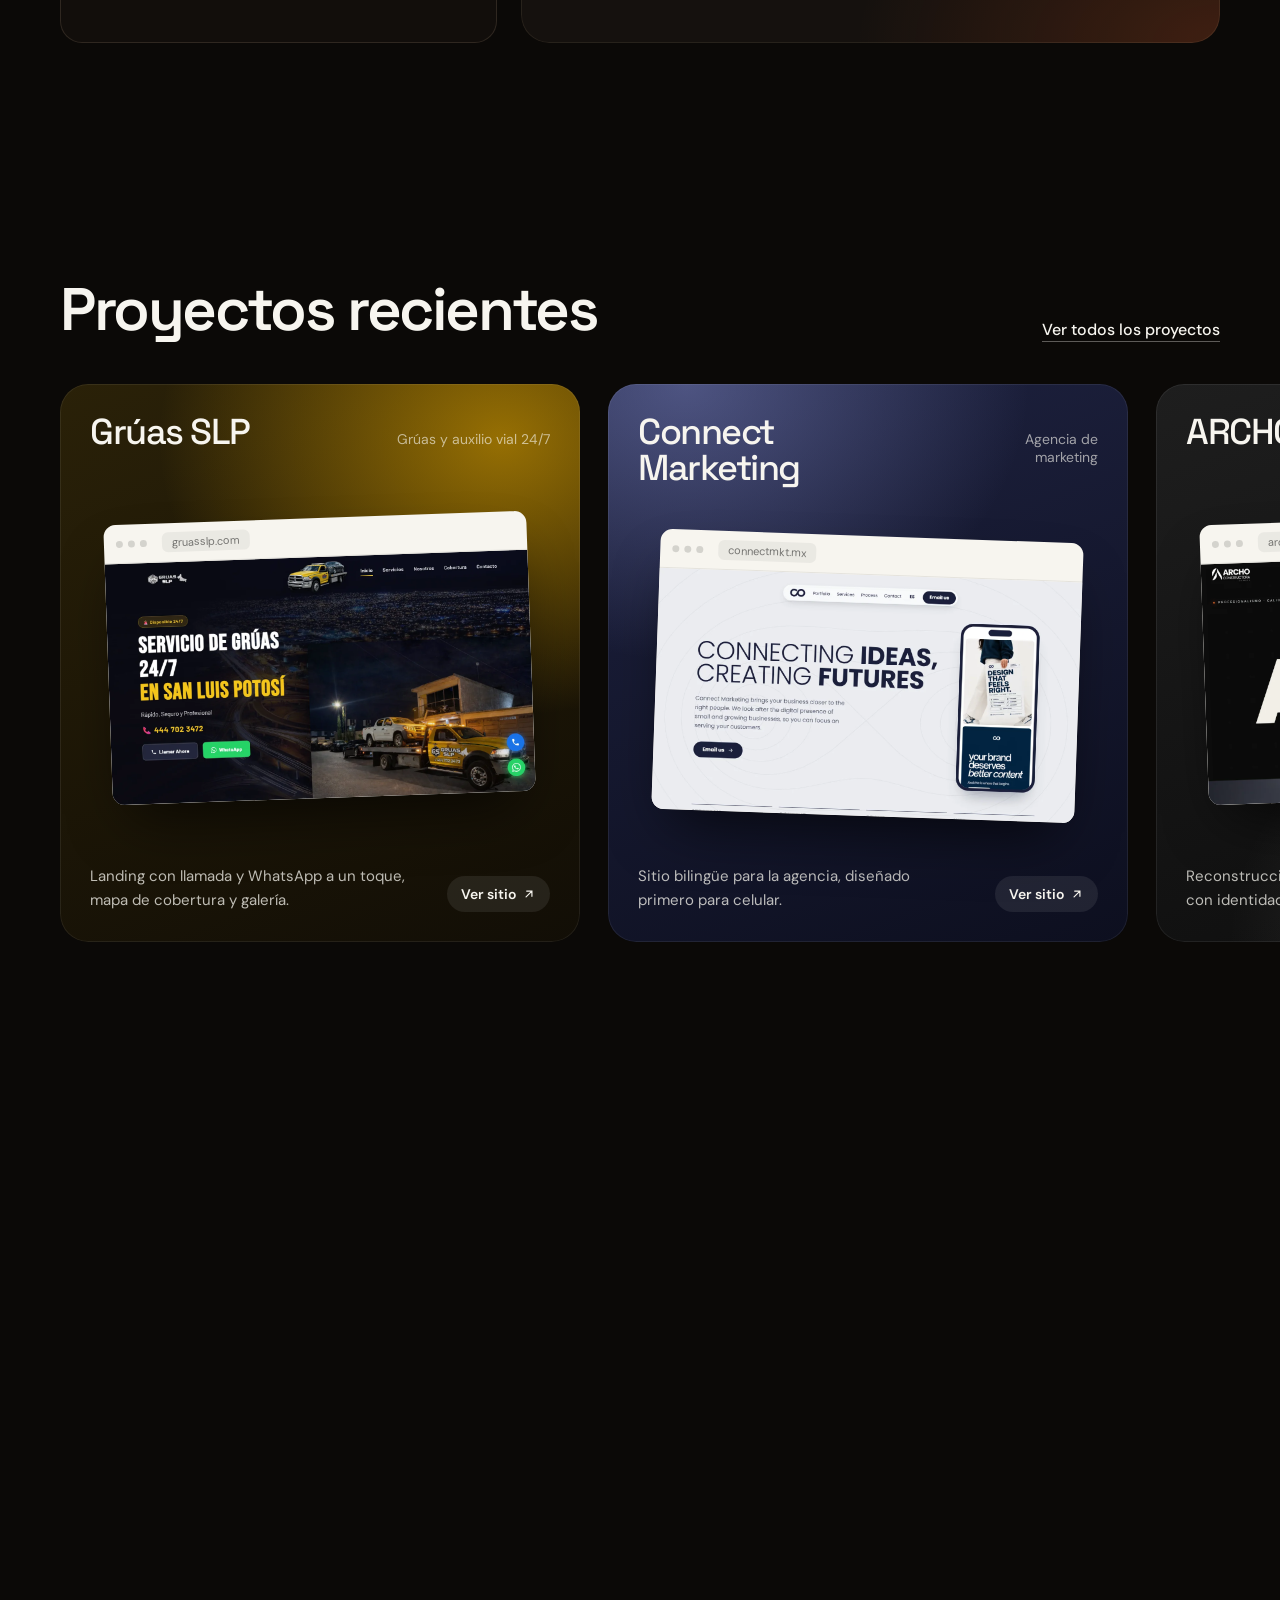
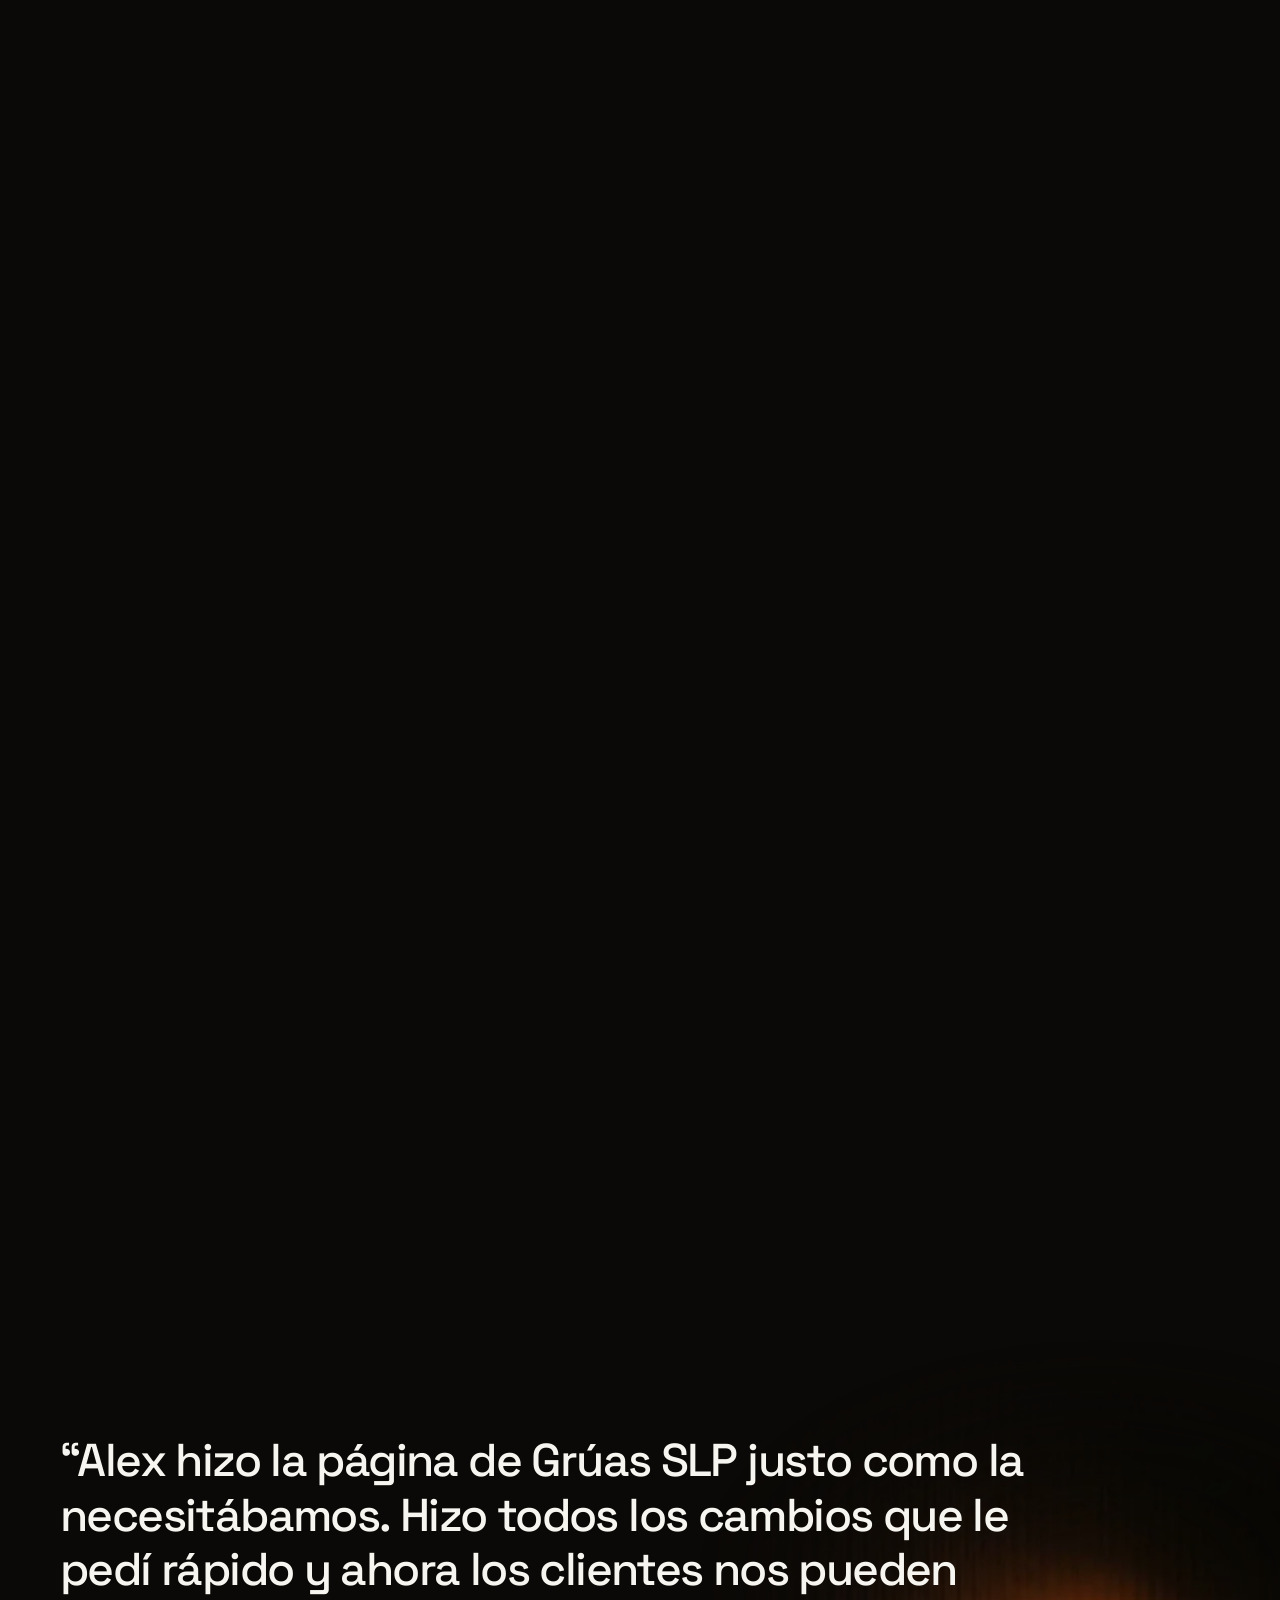
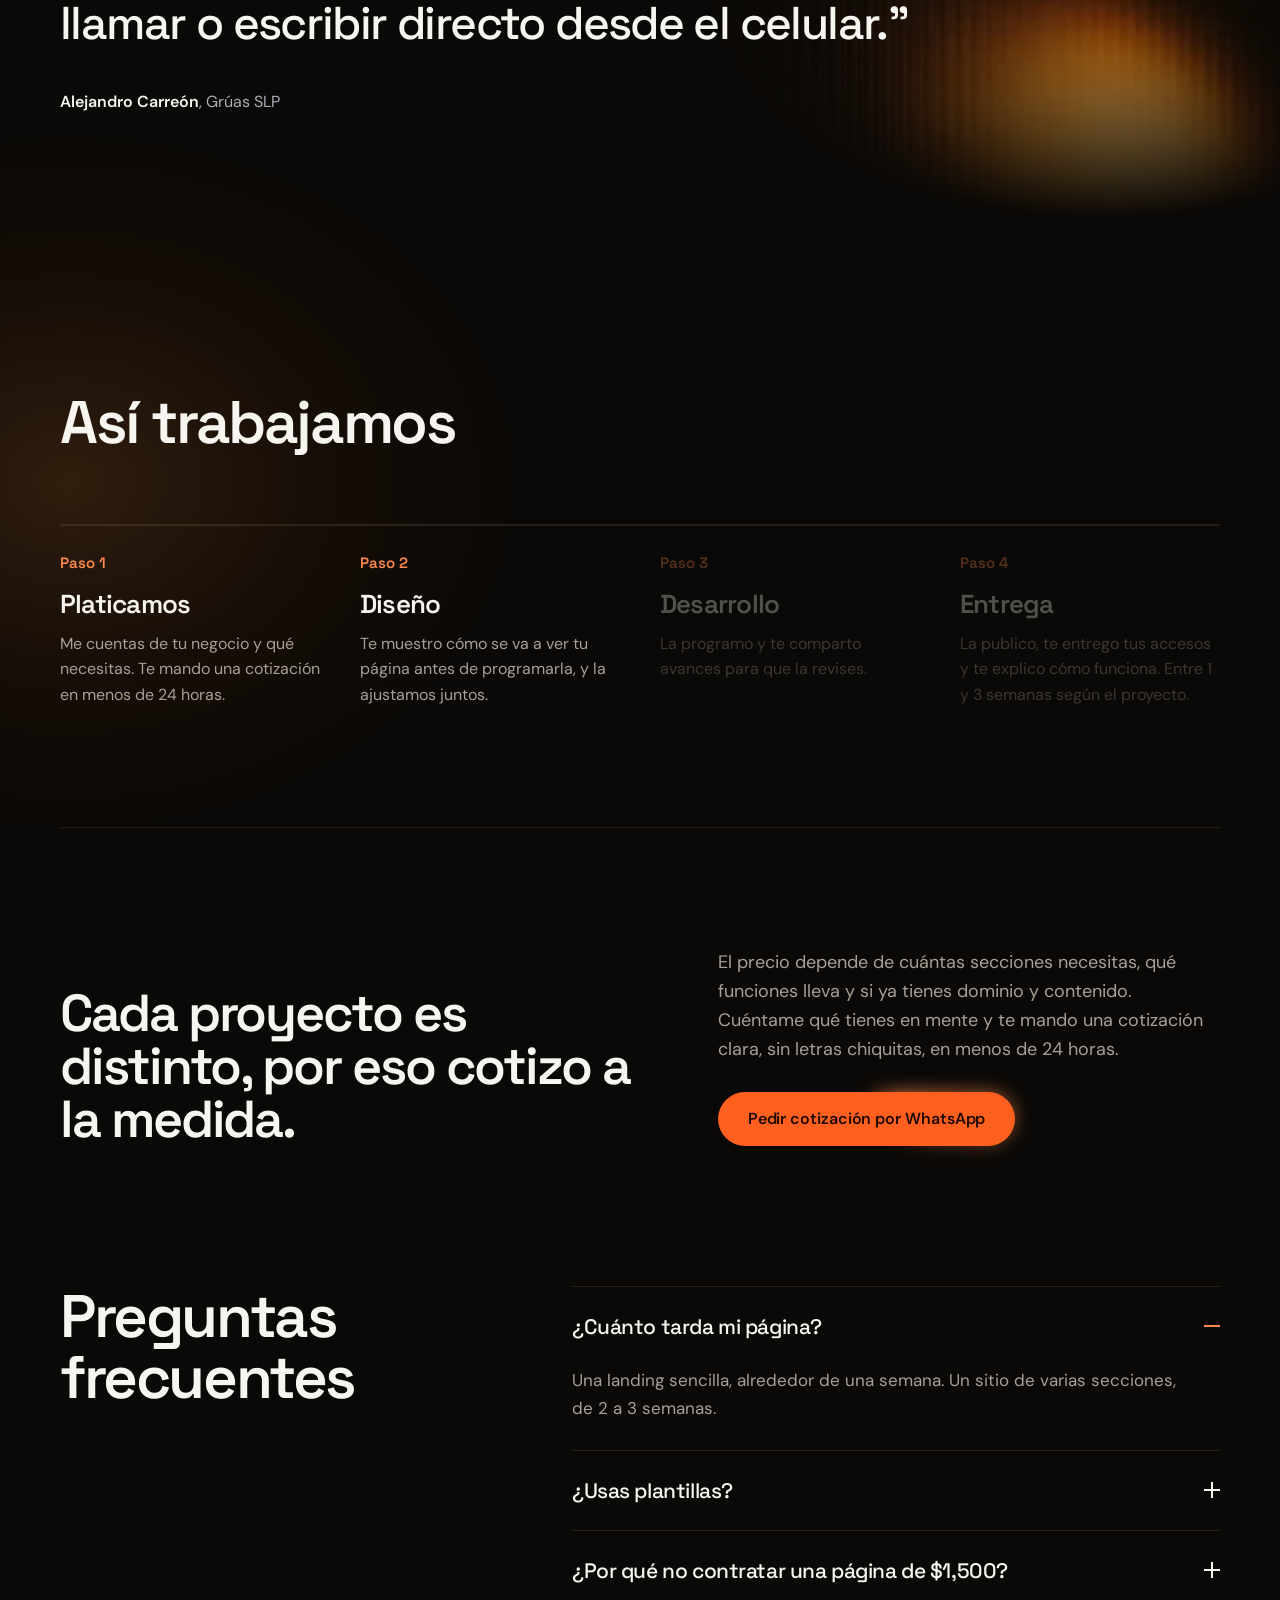
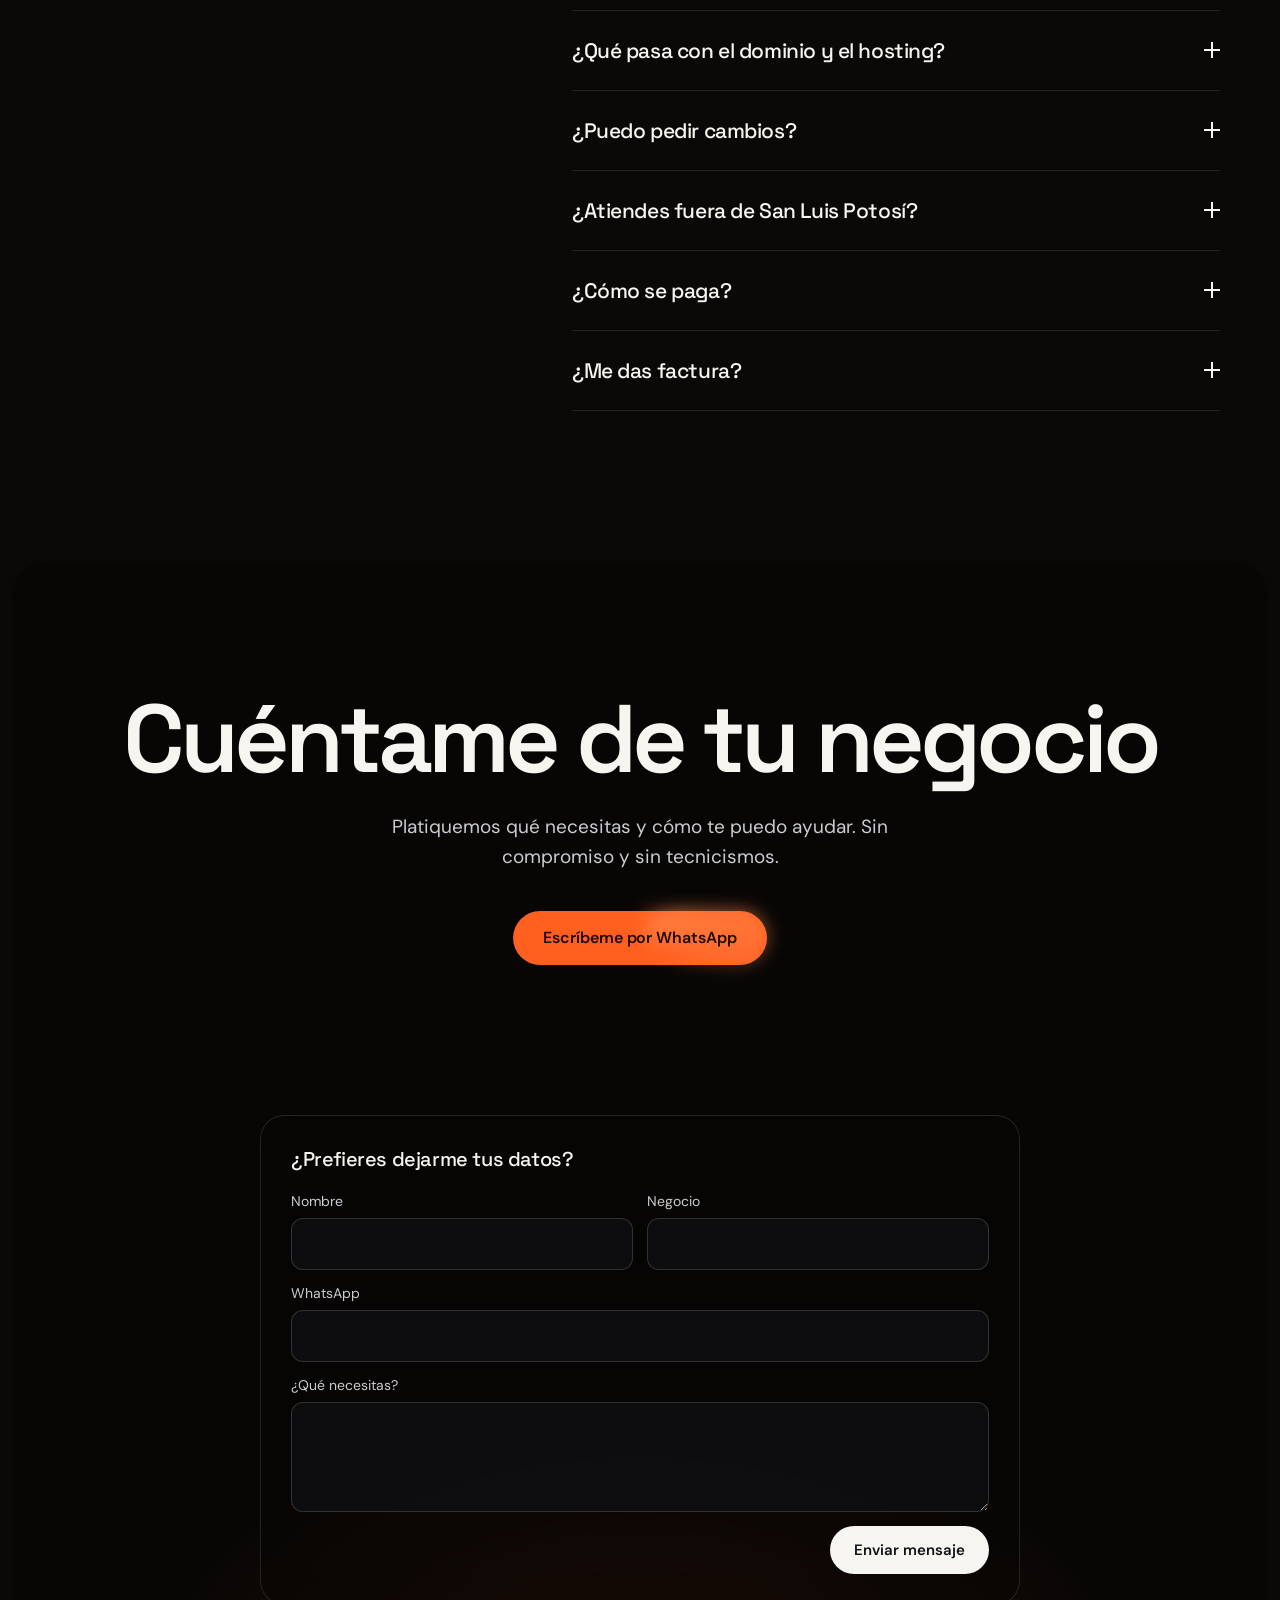
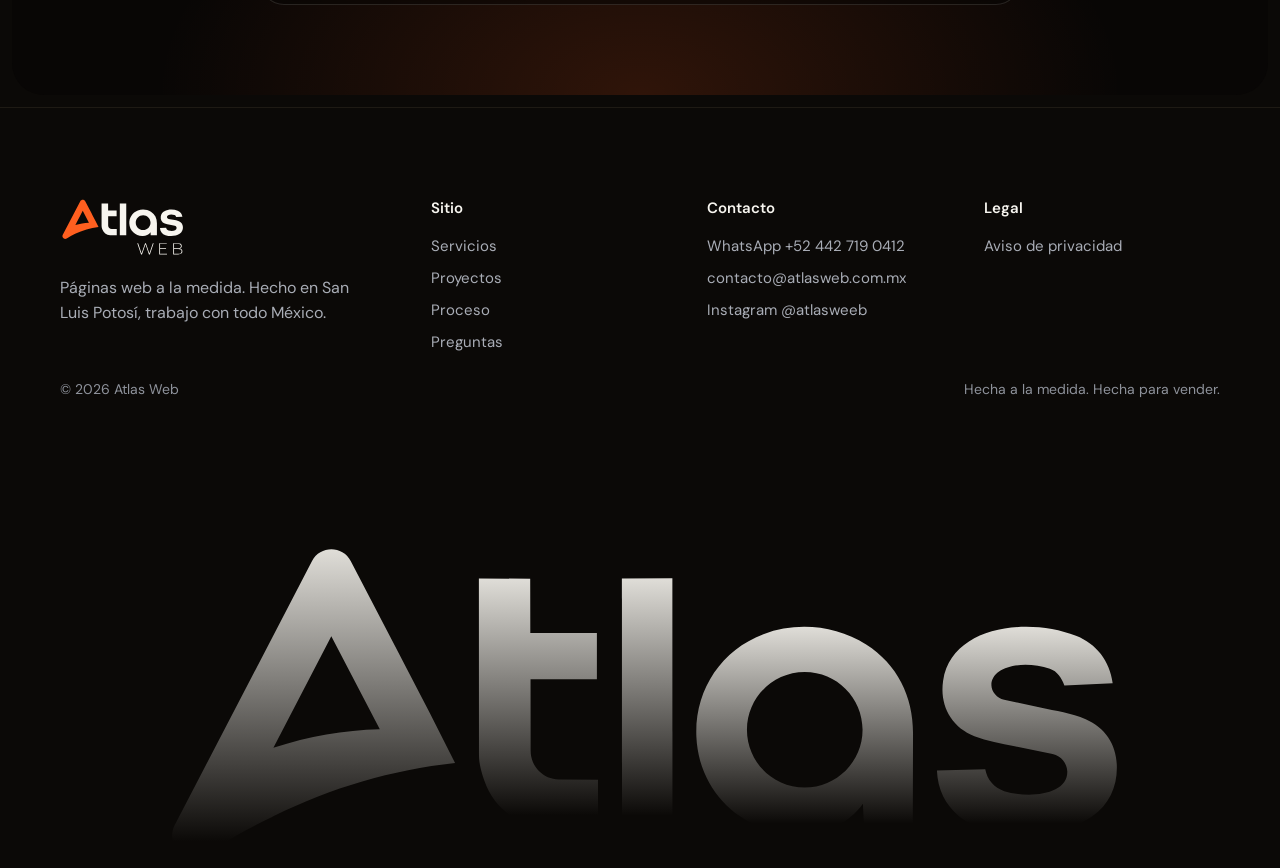
==== commit 8433ea62: "Logo nuevo en menú, footer, favicon y previews Co-Authored-By: Claude Opus 5.5 <noreply@anthropic.co" ====
--- a/index.html
+++ b/index.html
@@ -22,6 +22,8 @@
 <meta name="twitter:description" content="Páginas web a la medida, rápidas y hechas para que tus visitas terminen en un mensaje de WhatsApp.">
 <meta name="twitter:image" content="https://atlasweb.com.mx/og-home.jpg">
 <link rel="icon" href="favicon.svg" type="image/svg+xml">
+<link rel="icon" href="favicon-32.png" sizes="32x32" type="image/png">
+<link rel="apple-touch-icon" href="apple-touch-icon.png">
 <link rel="preconnect" href="https://fonts.googleapis.com">
 <link rel="stylesheet" href="https://fonts.googleapis.com/css2?family=DM+Sans:opsz,wght@9..40,400;9..40,500;9..40,600&amp;family=Space+Grotesk:wght@400;500;600;700&amp;family=Instrument+Serif:ital@0;1&amp;display=swap">
 <link rel="stylesheet" href="styles.css">
@@ -30,7 +32,7 @@
 <div class="aw">
 <header class="navbar">
 <nav class="navin" aria-label="Principal">
-<a class="brand" href="#inicio">Atlas Web</a>
+<a class="brand" href="#inicio" aria-label="Atlas Web, inicio"><svg class="logo" viewBox="86 375 900 307" role="img" aria-label="Atlas Web"><path class="lA" d="M 197.2 570.6 L 250.7 467.7 L 295.5 553.4 C 261.9 554.4 230.5 559.6 197.2 570.6 M 320.3 497.3 L 313.6 484.5 L 268.6 398.2 C 261.1 383.7 240.4 383.7 232.9 398.2 L 106.1 641.9 C 96.6 660.1 117.1 679.1 134.5 668.4 C 154.3 656.2 174.3 644.9 195.5 634.7 C 249.2 607.7 305.7 591.1 365 584.6 L 341.3 537.7 Z M 320.3 497.3 "/><path d="M 434.8 573.4 C 434.8 588.1 446.7 599.8 460.7 599.9 L 497 600.2 L 497.1 644.3 L 448.5 644.6 C 422.3 642.4 400.5 625.8 392.1 601.1 C 389.6 593.9 387.1 585.6 387.1 577.6 L 387 414.2 L 434.4 414.5 L 434.5 464.7 L 496 464.7 L 496 507.4 L 434.7 507.4 Z M 434.8 573.4 "/><path d="M 565.7 414.1 L 565.8 644.8 L 519.2 644.8 L 519.1 414.2 Z M 565.7 414.1 "/><path d="M 741.4 554 C 741.4 524.5 717.5 500.6 688 500.6 C 658.5 500.6 634.6 524.5 634.6 554 C 634.6 583.5 658.5 607.4 688 607.4 C 717.5 607.4 741.4 583.5 741.4 554 M 742.8 644.6 L 741.7 622.3 C 728.1 641.3 708.7 648.9 686.6 650 C 633.7 652.6 590.2 613.5 587.9 560.4 C 586.1 518.2 610 480.7 649.8 465.7 C 681.1 454 716.6 457.6 744.7 475.3 C 773.6 493.6 788.1 523.7 788 557.3 L 787.8 644.3 Z M 742.8 644.6 "/><path d="M 952.3 634.7 C 925.5 652.5 880.1 654.1 849.6 644.1 C 826.2 636.5 810.9 616.8 810.1 591.7 L 854.7 590.5 C 856.6 600.4 862.8 607.3 872.2 610.7 C 895.7 617.8 931.1 613.9 930.5 592.5 C 930.3 585.3 925.1 578 916.9 576.3 L 881.9 569.2 C 869.2 566.6 856.4 564.4 844.7 559.9 C 823.1 551.4 812.4 531.4 815.8 508.6 C 823.4 458.2 893.7 449.6 938.5 467.2 C 957.4 474.6 969.7 490.4 972.4 511 L 927.8 513 C 925.2 506 921.3 500.1 914.4 497.7 C 890.8 489.7 860.4 494.7 860.4 512.8 C 860.4 518.6 865.6 524.9 872.1 526.3 L 905.5 533.4 C 919.9 536.5 934.3 538.6 947.5 544.2 C 965.2 551.9 975.4 567.1 976.2 585.9 C 977.1 605.8 969.3 623.4 952.3 634.7 "/></svg></a>
 <div class="navlinks">
 <a href="#servicios">Servicios</a>
 <a href="#proyectos">Proyectos</a>
@@ -220,13 +222,13 @@
 <footer class="ft">
 <div class="wrap">
 <div class="ftg">
-<div><a class="brand" href="#inicio">Atlas Web</a><p>Páginas web a la medida. Hecho en San Luis Potosí, trabajo con todo México.</p></div>
+<div><a class="brand full" href="#inicio" aria-label="Atlas Web, inicio"><svg class="logo" viewBox="86 375 900 420" role="img" aria-label="Atlas Web"><path class="lA" d="M 197.2 570.6 L 250.7 467.7 L 295.5 553.4 C 261.9 554.4 230.5 559.6 197.2 570.6 M 320.3 497.3 L 313.6 484.5 L 268.6 398.2 C 261.1 383.7 240.4 383.7 232.9 398.2 L 106.1 641.9 C 96.6 660.1 117.1 679.1 134.5 668.4 C 154.3 656.2 174.3 644.9 195.5 634.7 C 249.2 607.7 305.7 591.1 365 584.6 L 341.3 537.7 Z M 320.3 497.3 "/><path d="M 434.8 573.4 C 434.8 588.1 446.7 599.8 460.7 599.9 L 497 600.2 L 497.1 644.3 L 448.5 644.6 C 422.3 642.4 400.5 625.8 392.1 601.1 C 389.6 593.9 387.1 585.6 387.1 577.6 L 387 414.2 L 434.4 414.5 L 434.5 464.7 L 496 464.7 L 496 507.4 L 434.7 507.4 Z M 434.8 573.4 "/><path d="M 565.7 414.1 L 565.8 644.8 L 519.2 644.8 L 519.1 414.2 Z M 565.7 414.1 "/><path d="M 741.4 554 C 741.4 524.5 717.5 500.6 688 500.6 C 658.5 500.6 634.6 524.5 634.6 554 C 634.6 583.5 658.5 607.4 688 607.4 C 717.5 607.4 741.4 583.5 741.4 554 M 742.8 644.6 L 741.7 622.3 C 728.1 641.3 708.7 648.9 686.6 650 C 633.7 652.6 590.2 613.5 587.9 560.4 C 586.1 518.2 610 480.7 649.8 465.7 C 681.1 454 716.6 457.6 744.7 475.3 C 773.6 493.6 788.1 523.7 788 557.3 L 787.8 644.3 Z M 742.8 644.6 "/><path d="M 952.3 634.7 C 925.5 652.5 880.1 654.1 849.6 644.1 C 826.2 636.5 810.9 616.8 810.1 591.7 L 854.7 590.5 C 856.6 600.4 862.8 607.3 872.2 610.7 C 895.7 617.8 931.1 613.9 930.5 592.5 C 930.3 585.3 925.1 578 916.9 576.3 L 881.9 569.2 C 869.2 566.6 856.4 564.4 844.7 559.9 C 823.1 551.4 812.4 531.4 815.8 508.6 C 823.4 458.2 893.7 449.6 938.5 467.2 C 957.4 474.6 969.7 490.4 972.4 511 L 927.8 513 C 925.2 506 921.3 500.1 914.4 497.7 C 890.8 489.7 860.4 494.7 860.4 512.8 C 860.4 518.6 865.6 524.9 872.1 526.3 L 905.5 533.4 C 919.9 536.5 934.3 538.6 947.5 544.2 C 965.2 551.9 975.4 567.1 976.2 585.9 C 977.1 605.8 969.3 623.4 952.3 634.7 "/><path d="M 673.3 783.3 L 645.6 701.8 L 651.9 701.8 L 678.2 779.7 L 675.1 779.7 L 702.2 701.8 L 707.9 701.8 L 734.8 779.7 L 731.8 779.7 L 758.4 701.8 L 764.2 701.8 L 736.6 783.3 L 730.3 783.3 L 704.2 707.9 L 705.7 707.9 L 679.6 783.3 Z M 673.3 783.3 "/><path d="M 809.8 739.3 L 854 739.3 L 854 744.5 L 809.8 744.5 Z M 804.6 783.3 L 804.6 701.8 L 859.1 701.8 L 859.1 707.1 L 810.5 707.1 L 810.5 777.9 L 860.9 777.9 L 860.9 783.3 Z M 804.6 783.3 "/><path d="M 911.8 778.2 L 942.2 778.2 C 950 778.2 956 776.8 960.1 774.2 C 964.2 771.5 966.3 767.2 966.3 761.3 C 966.3 755.5 964.2 751.2 960.1 748.5 C 956 745.8 950 744.5 942.2 744.5 L 911.1 744.5 L 911.1 739.4 L 939.6 739.4 C 946.7 739.4 952.2 738 956.1 735.3 C 959.9 732.6 961.9 728.5 961.9 723.1 C 961.9 717.7 959.9 713.7 956.1 711 C 952.2 708.2 946.7 706.9 939.6 706.9 L 911.8 706.9 Z M 905.8 783.3 L 905.8 701.8 L 939.9 701.8 C 948.6 701.8 955.5 703.5 960.5 707.1 C 965.4 710.7 967.9 715.8 967.9 722.6 C 967.9 727 966.9 730.8 964.8 733.8 C 962.7 736.8 959.8 739.1 956.1 740.6 C 952.4 742.1 948.3 742.9 943.7 742.9 L 945.8 740.5 C 951.4 740.5 956.2 741.4 960.1 743 C 964.1 744.6 967.1 747 969.2 750.1 C 971.2 753.2 972.2 757.1 972.2 761.7 C 972.2 768.6 969.8 773.9 964.8 777.6 C 959.8 781.4 952.3 783.3 942.2 783.3 Z M 905.8 783.3 "/></svg></a><p>Páginas web a la medida. Hecho en San Luis Potosí, trabajo con todo México.</p></div>
 <div class="ftc"><h4>Sitio</h4><a href="#servicios">Servicios</a><a href="#proyectos">Proyectos</a><a href="#proceso">Proceso</a><a href="#preguntas">Preguntas</a></div>
 <div class="ftc"><h4>Contacto</h4><a href="https://wa.me/524427190412?text=Hola%20Alex%2C%20me%20interesa%20una%20p%C3%A1gina%20web" target="_blank" rel="noopener">WhatsApp +52 442 719 0412</a><a href="mailto:contacto@atlasweb.com.mx">contacto@atlasweb.com.mx</a><a href="https://instagram.com/atlasweeb" target="_blank" rel="noopener">Instagram @atlasweeb</a></div>
 <div class="ftc"><h4>Legal</h4><a href="/privacidad">Aviso de privacidad</a></div>
 </div>
 <div class="copy"><span>© 2026 Atlas Web</span><span>Hecha a la medida. Hecha para vender.</span></div>
-<div class="mark" aria-hidden="true">Atlas Web</div>
+<div class="mark" aria-hidden="true"><svg viewBox="86 375 900 307"><defs><linearGradient id="mkg" x1="0" y1="0" x2="0" y2="1"><stop offset="0" stop-color="#F7F5EF" stop-opacity=".9"/><stop offset=".95" stop-color="#F7F5EF" stop-opacity="0"/></linearGradient></defs><g fill="url(#mkg)"><path d="M 197.2 570.6 L 250.7 467.7 L 295.5 553.4 C 261.9 554.4 230.5 559.6 197.2 570.6 M 320.3 497.3 L 313.6 484.5 L 268.6 398.2 C 261.1 383.7 240.4 383.7 232.9 398.2 L 106.1 641.9 C 96.6 660.1 117.1 679.1 134.5 668.4 C 154.3 656.2 174.3 644.9 195.5 634.7 C 249.2 607.7 305.7 591.1 365 584.6 L 341.3 537.7 Z M 320.3 497.3 "/><path d="M 434.8 573.4 C 434.8 588.1 446.7 599.8 460.7 599.9 L 497 600.2 L 497.1 644.3 L 448.5 644.6 C 422.3 642.4 400.5 625.8 392.1 601.1 C 389.6 593.9 387.1 585.6 387.1 577.6 L 387 414.2 L 434.4 414.5 L 434.5 464.7 L 496 464.7 L 496 507.4 L 434.7 507.4 Z M 434.8 573.4 "/><path d="M 565.7 414.1 L 565.8 644.8 L 519.2 644.8 L 519.1 414.2 Z M 565.7 414.1 "/><path d="M 741.4 554 C 741.4 524.5 717.5 500.6 688 500.6 C 658.5 500.6 634.6 524.5 634.6 554 C 634.6 583.5 658.5 607.4 688 607.4 C 717.5 607.4 741.4 583.5 741.4 554 M 742.8 644.6 L 741.7 622.3 C 728.1 641.3 708.7 648.9 686.6 650 C 633.7 652.6 590.2 613.5 587.9 560.4 C 586.1 518.2 610 480.7 649.8 465.7 C 681.1 454 716.6 457.6 744.7 475.3 C 773.6 493.6 788.1 523.7 788 557.3 L 787.8 644.3 Z M 742.8 644.6 "/><path d="M 952.3 634.7 C 925.5 652.5 880.1 654.1 849.6 644.1 C 826.2 636.5 810.9 616.8 810.1 591.7 L 854.7 590.5 C 856.6 600.4 862.8 607.3 872.2 610.7 C 895.7 617.8 931.1 613.9 930.5 592.5 C 930.3 585.3 925.1 578 916.9 576.3 L 881.9 569.2 C 869.2 566.6 856.4 564.4 844.7 559.9 C 823.1 551.4 812.4 531.4 815.8 508.6 C 823.4 458.2 893.7 449.6 938.5 467.2 C 957.4 474.6 969.7 490.4 972.4 511 L 927.8 513 C 925.2 506 921.3 500.1 914.4 497.7 C 890.8 489.7 860.4 494.7 860.4 512.8 C 860.4 518.6 865.6 524.9 872.1 526.3 L 905.5 533.4 C 919.9 536.5 934.3 538.6 947.5 544.2 C 965.2 551.9 975.4 567.1 976.2 585.9 C 977.1 605.8 969.3 623.4 952.3 634.7 "/></g></svg></div>
 </div>
 </footer>
 
--- a/styles.css
+++ b/styles.css
@@ -586,3 +586,12 @@
 @media (max-width:1080px){.rise,.rise2{top:110px}.haze{top:60px}}
 @media (max-width:600px){.rise,.rise2{top:10px}.haze{top:-20px}.hero .sky-shade{background:linear-gradient(180deg,rgba(7,6,5,.85) 0%,rgba(7,6,5,0) 22%,rgba(7,6,5,0) 40%,rgba(7,6,5,.5) 100%)}.hero-body{padding-top:118px;padding-bottom:28px;justify-content:flex-start}.hero,.hero--low{min-height:0}.h1{font-size:40px;line-height:1.02}.hero-sub{font-size:16px;margin-top:18px;line-height:1.5}.hero-cta{margin-top:24px;gap:16px}.trust{padding-top:8px}}
 .fqa[hidden]{display:none}
+
+/* logo */
+.brand{display:inline-flex;align-items:center;line-height:0}
+.brand .logo{height:26px;width:auto;display:block;fill:#F7F5EF;transition:height .5s ease}
+.brand .logo .lA{fill:#FF5F1F}
+.navbar.is-scrolled .brand .logo{height:21px}
+.brand.full .logo{height:58px}
+.mark svg{display:block;width:min(1080px,84%);height:auto;margin:0 auto 0}
+.mark{font-size:0!important;line-height:0!important;margin-bottom:-1.5%!important;background:none!important}
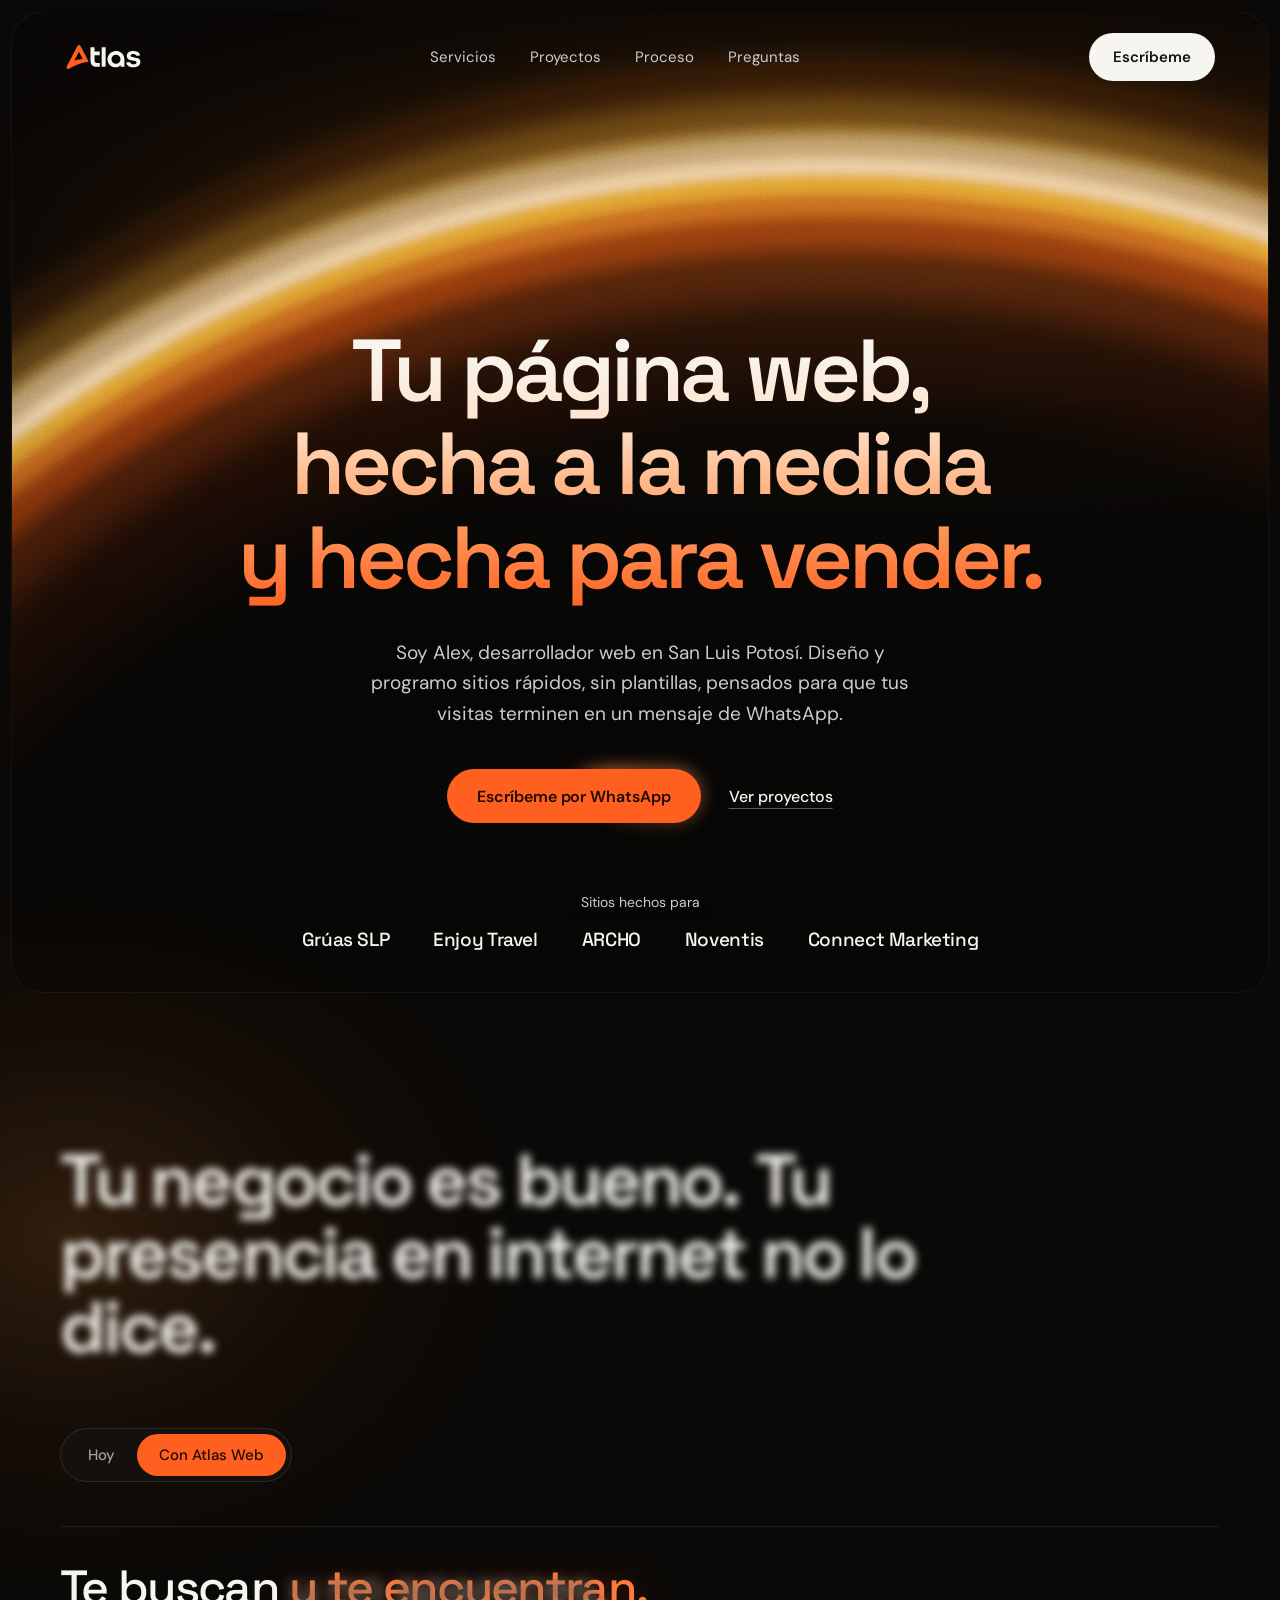
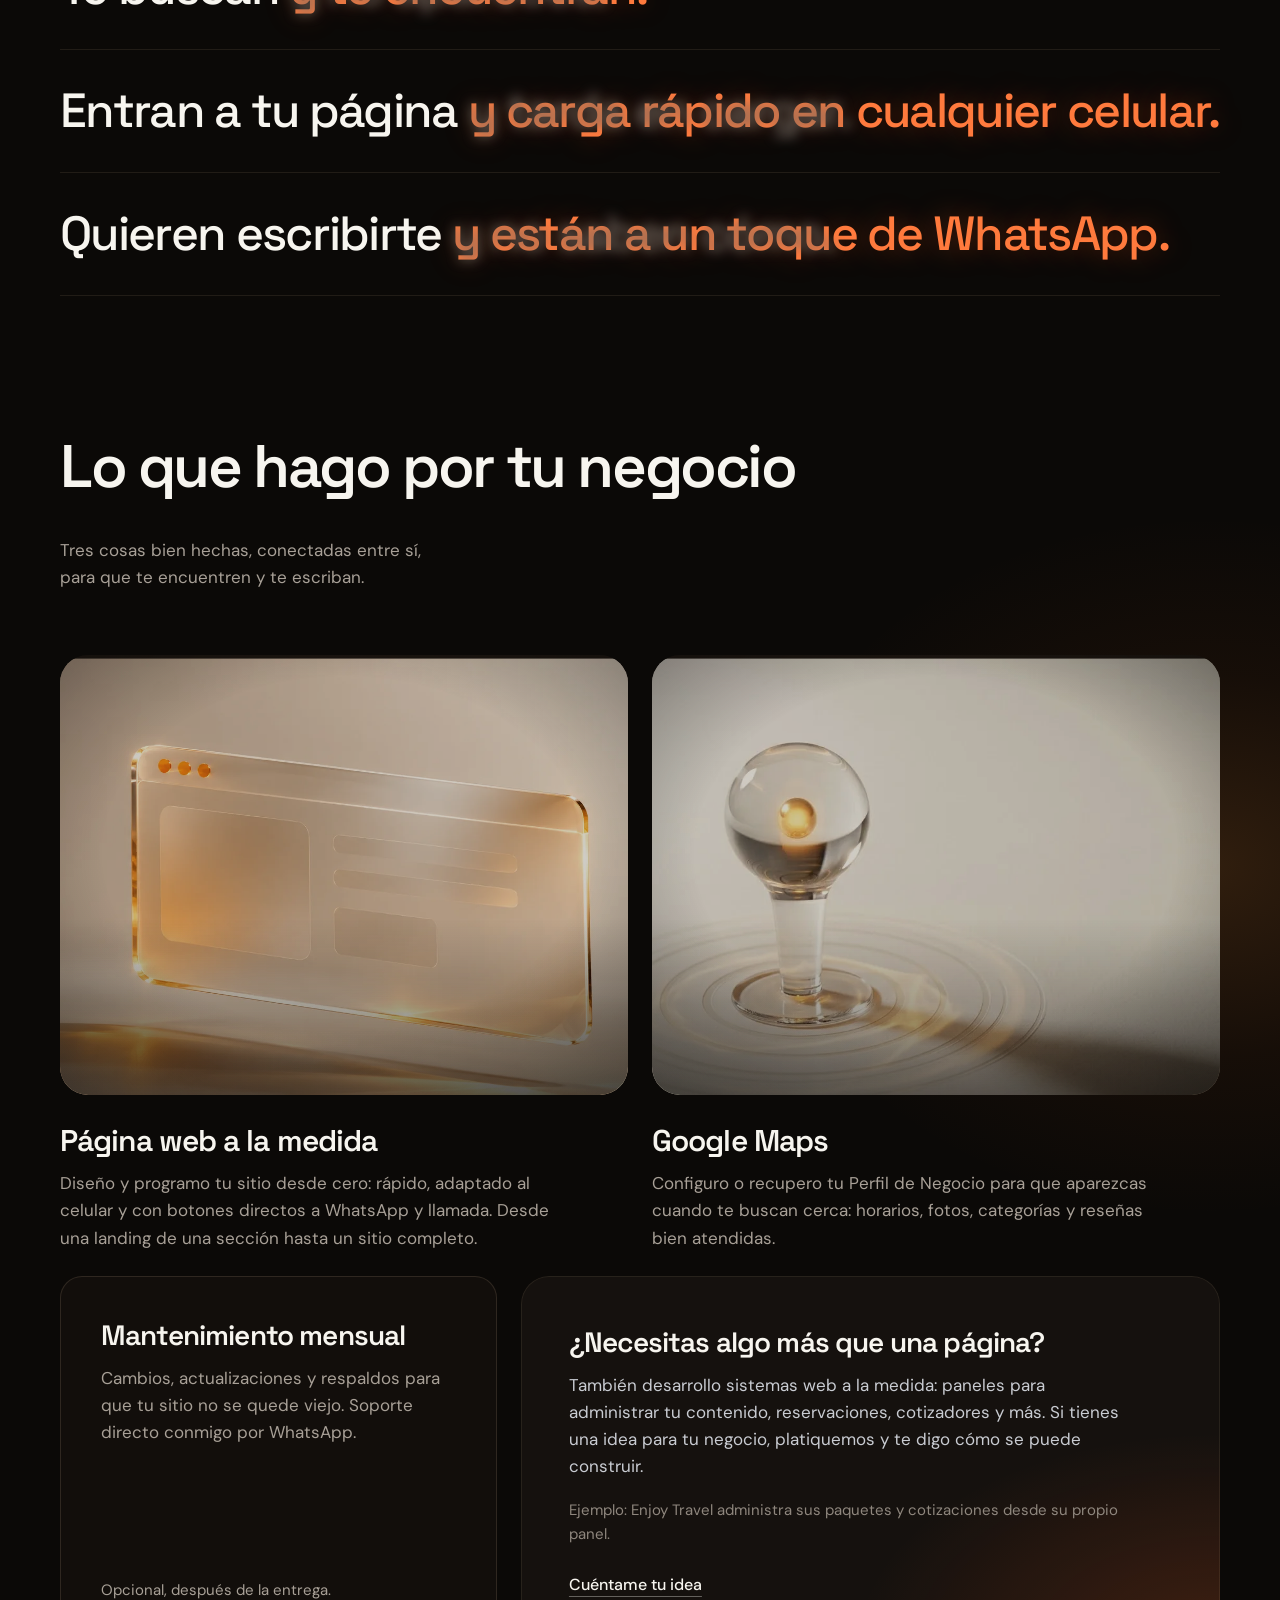
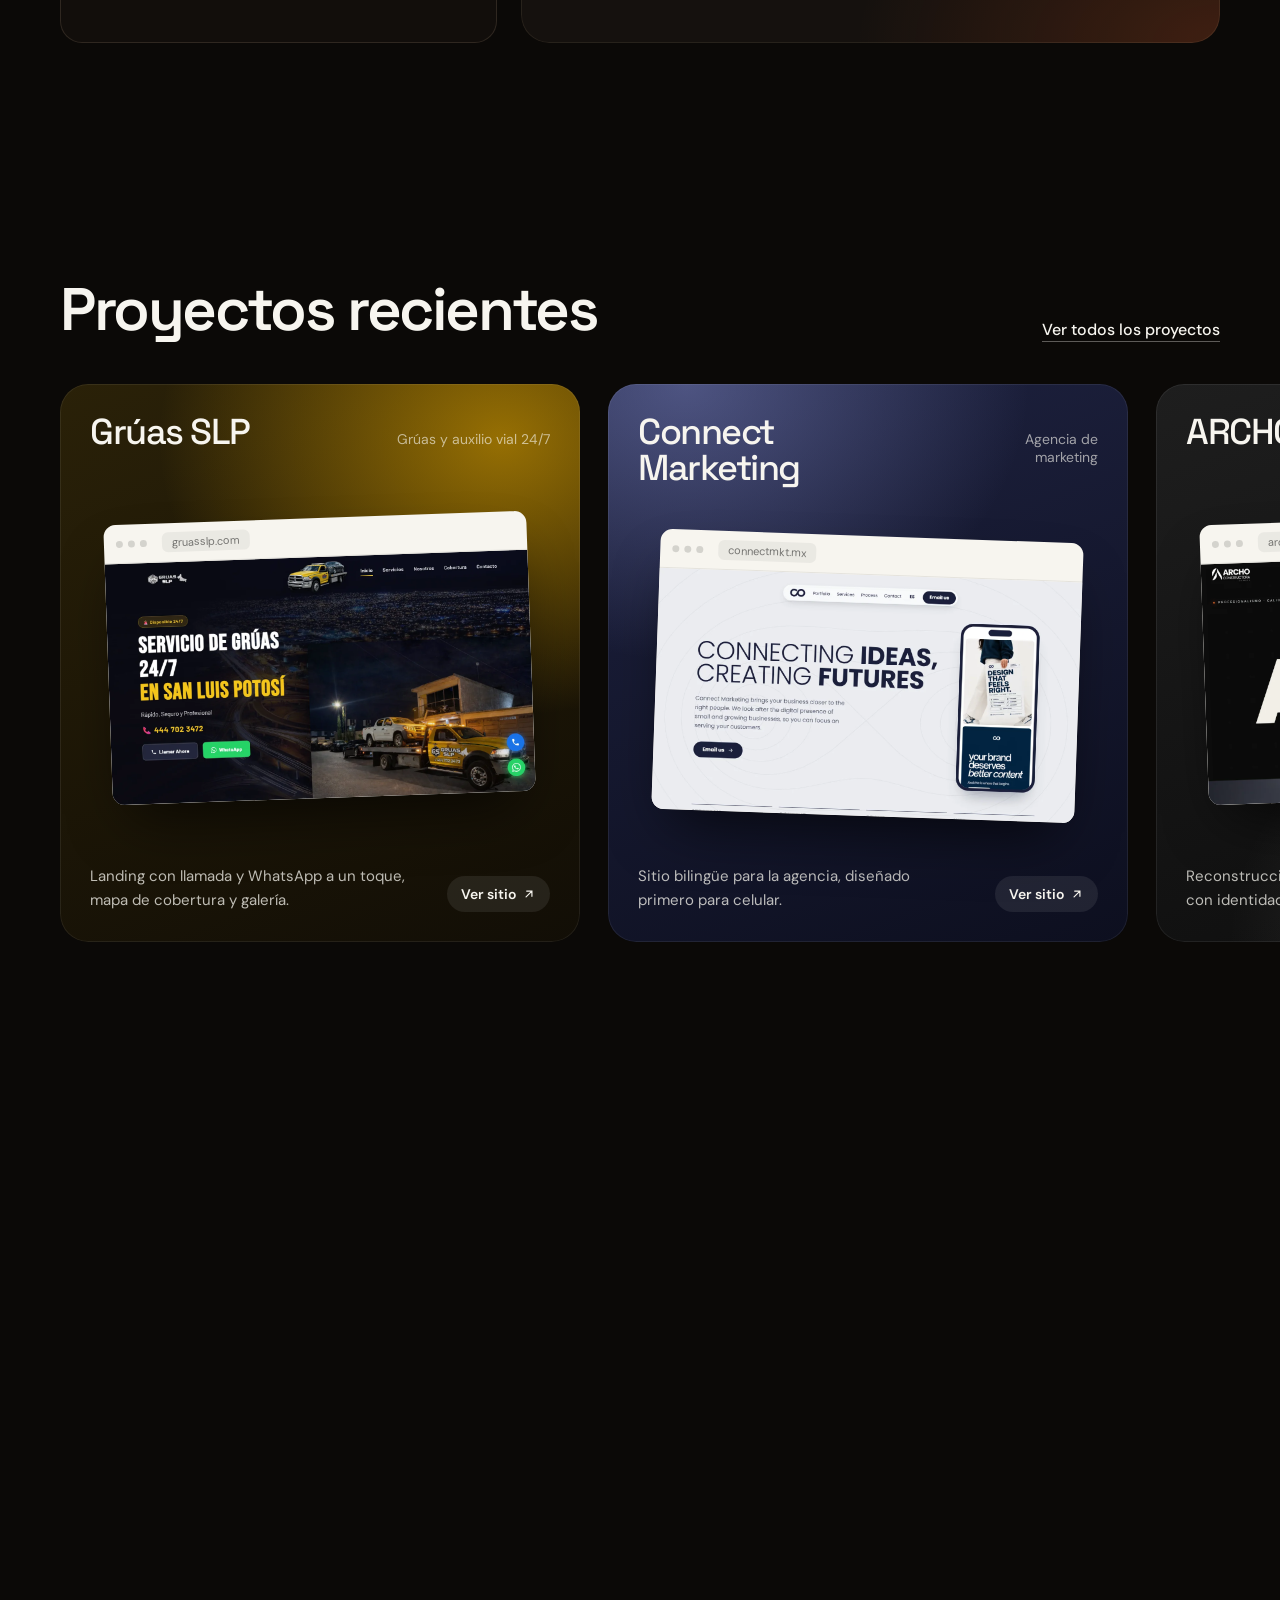
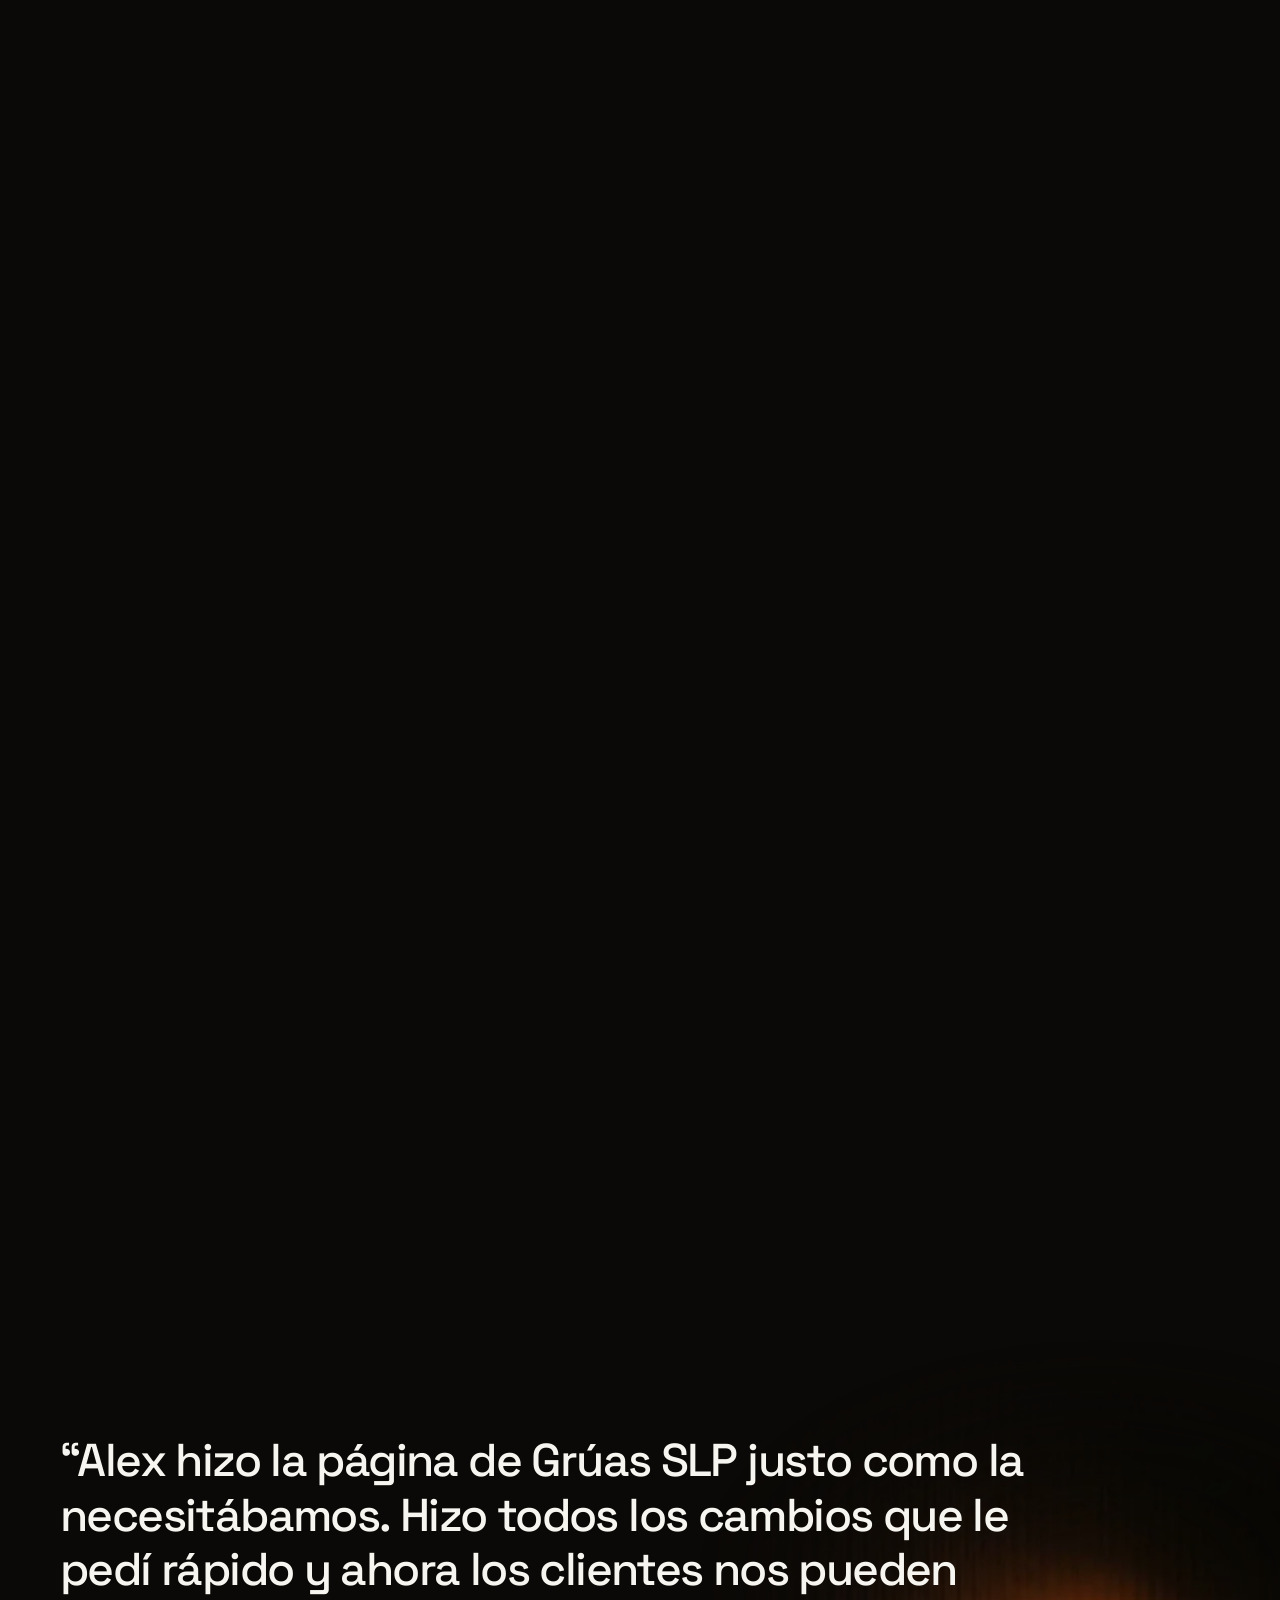
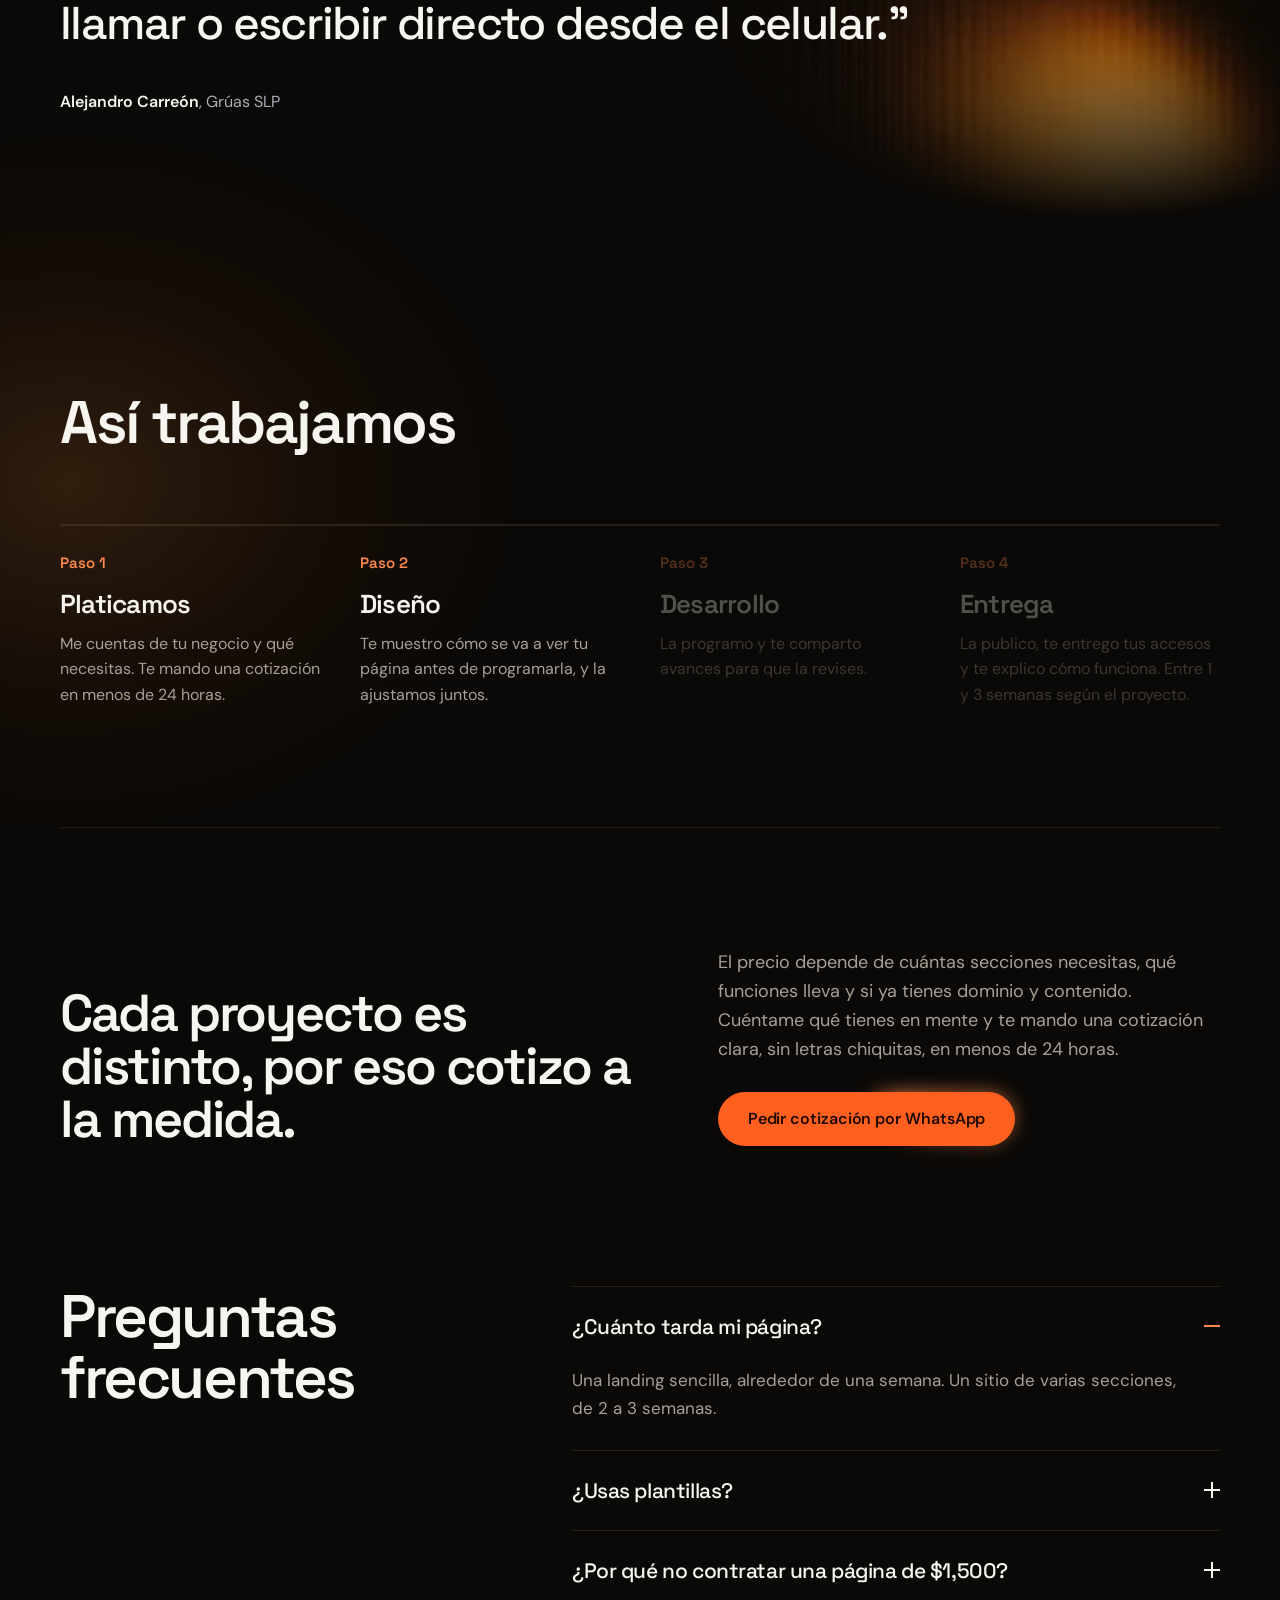
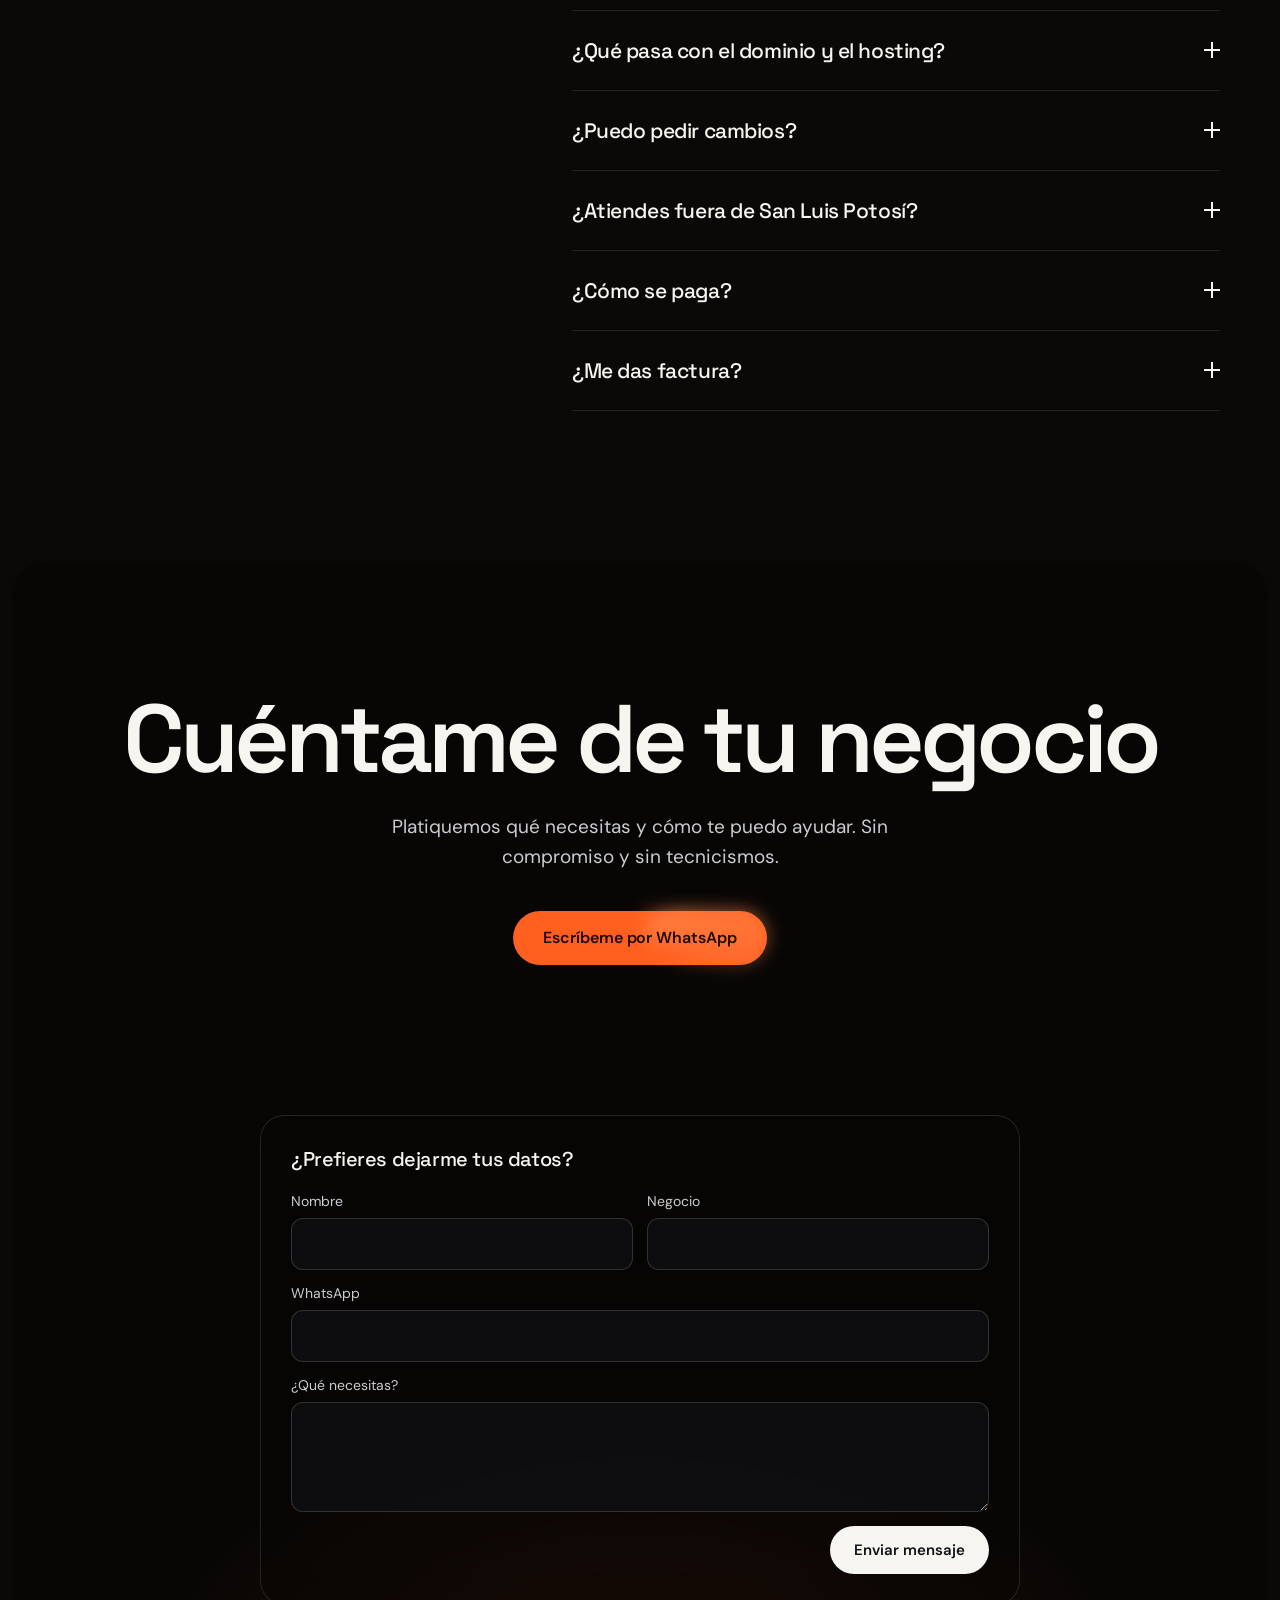
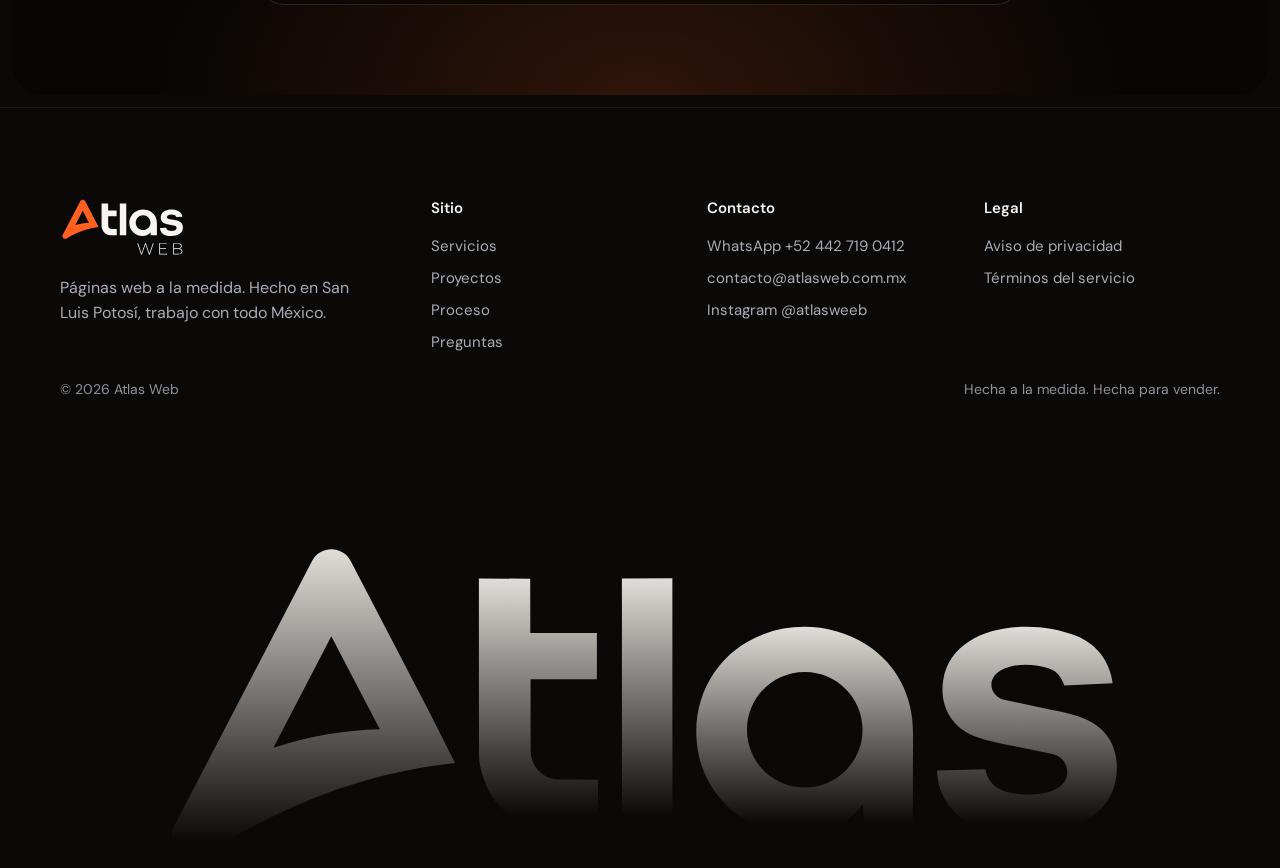
==== commit fbd340d9: "Aviso de privacidad para agentes de WhatsApp, eliminación de datos y términos del servicio Co-Author" ====
--- a/index.html
+++ b/index.html
@@ -225,7 +225,7 @@
 <div><a class="brand full" href="#inicio" aria-label="Atlas Web, inicio"><svg class="logo" viewBox="86 375 900 420" role="img" aria-label="Atlas Web"><path class="lA" d="M 197.2 570.6 L 250.7 467.7 L 295.5 553.4 C 261.9 554.4 230.5 559.6 197.2 570.6 M 320.3 497.3 L 313.6 484.5 L 268.6 398.2 C 261.1 383.7 240.4 383.7 232.9 398.2 L 106.1 641.9 C 96.6 660.1 117.1 679.1 134.5 668.4 C 154.3 656.2 174.3 644.9 195.5 634.7 C 249.2 607.7 305.7 591.1 365 584.6 L 341.3 537.7 Z M 320.3 497.3 "/><path d="M 434.8 573.4 C 434.8 588.1 446.7 599.8 460.7 599.9 L 497 600.2 L 497.1 644.3 L 448.5 644.6 C 422.3 642.4 400.5 625.8 392.1 601.1 C 389.6 593.9 387.1 585.6 387.1 577.6 L 387 414.2 L 434.4 414.5 L 434.5 464.7 L 496 464.7 L 496 507.4 L 434.7 507.4 Z M 434.8 573.4 "/><path d="M 565.7 414.1 L 565.8 644.8 L 519.2 644.8 L 519.1 414.2 Z M 565.7 414.1 "/><path d="M 741.4 554 C 741.4 524.5 717.5 500.6 688 500.6 C 658.5 500.6 634.6 524.5 634.6 554 C 634.6 583.5 658.5 607.4 688 607.4 C 717.5 607.4 741.4 583.5 741.4 554 M 742.8 644.6 L 741.7 622.3 C 728.1 641.3 708.7 648.9 686.6 650 C 633.7 652.6 590.2 613.5 587.9 560.4 C 586.1 518.2 610 480.7 649.8 465.7 C 681.1 454 716.6 457.6 744.7 475.3 C 773.6 493.6 788.1 523.7 788 557.3 L 787.8 644.3 Z M 742.8 644.6 "/><path d="M 952.3 634.7 C 925.5 652.5 880.1 654.1 849.6 644.1 C 826.2 636.5 810.9 616.8 810.1 591.7 L 854.7 590.5 C 856.6 600.4 862.8 607.3 872.2 610.7 C 895.7 617.8 931.1 613.9 930.5 592.5 C 930.3 585.3 925.1 578 916.9 576.3 L 881.9 569.2 C 869.2 566.6 856.4 564.4 844.7 559.9 C 823.1 551.4 812.4 531.4 815.8 508.6 C 823.4 458.2 893.7 449.6 938.5 467.2 C 957.4 474.6 969.7 490.4 972.4 511 L 927.8 513 C 925.2 506 921.3 500.1 914.4 497.7 C 890.8 489.7 860.4 494.7 860.4 512.8 C 860.4 518.6 865.6 524.9 872.1 526.3 L 905.5 533.4 C 919.9 536.5 934.3 538.6 947.5 544.2 C 965.2 551.9 975.4 567.1 976.2 585.9 C 977.1 605.8 969.3 623.4 952.3 634.7 "/><path d="M 673.3 783.3 L 645.6 701.8 L 651.9 701.8 L 678.2 779.7 L 675.1 779.7 L 702.2 701.8 L 707.9 701.8 L 734.8 779.7 L 731.8 779.7 L 758.4 701.8 L 764.2 701.8 L 736.6 783.3 L 730.3 783.3 L 704.2 707.9 L 705.7 707.9 L 679.6 783.3 Z M 673.3 783.3 "/><path d="M 809.8 739.3 L 854 739.3 L 854 744.5 L 809.8 744.5 Z M 804.6 783.3 L 804.6 701.8 L 859.1 701.8 L 859.1 707.1 L 810.5 707.1 L 810.5 777.9 L 860.9 777.9 L 860.9 783.3 Z M 804.6 783.3 "/><path d="M 911.8 778.2 L 942.2 778.2 C 950 778.2 956 776.8 960.1 774.2 C 964.2 771.5 966.3 767.2 966.3 761.3 C 966.3 755.5 964.2 751.2 960.1 748.5 C 956 745.8 950 744.5 942.2 744.5 L 911.1 744.5 L 911.1 739.4 L 939.6 739.4 C 946.7 739.4 952.2 738 956.1 735.3 C 959.9 732.6 961.9 728.5 961.9 723.1 C 961.9 717.7 959.9 713.7 956.1 711 C 952.2 708.2 946.7 706.9 939.6 706.9 L 911.8 706.9 Z M 905.8 783.3 L 905.8 701.8 L 939.9 701.8 C 948.6 701.8 955.5 703.5 960.5 707.1 C 965.4 710.7 967.9 715.8 967.9 722.6 C 967.9 727 966.9 730.8 964.8 733.8 C 962.7 736.8 959.8 739.1 956.1 740.6 C 952.4 742.1 948.3 742.9 943.7 742.9 L 945.8 740.5 C 951.4 740.5 956.2 741.4 960.1 743 C 964.1 744.6 967.1 747 969.2 750.1 C 971.2 753.2 972.2 757.1 972.2 761.7 C 972.2 768.6 969.8 773.9 964.8 777.6 C 959.8 781.4 952.3 783.3 942.2 783.3 Z M 905.8 783.3 "/></svg></a><p>Páginas web a la medida. Hecho en San Luis Potosí, trabajo con todo México.</p></div>
 <div class="ftc"><h4>Sitio</h4><a href="#servicios">Servicios</a><a href="#proyectos">Proyectos</a><a href="#proceso">Proceso</a><a href="#preguntas">Preguntas</a></div>
 <div class="ftc"><h4>Contacto</h4><a href="https://wa.me/524427190412?text=Hola%20Alex%2C%20me%20interesa%20una%20p%C3%A1gina%20web" target="_blank" rel="noopener">WhatsApp +52 442 719 0412</a><a href="mailto:contacto@atlasweb.com.mx">contacto@atlasweb.com.mx</a><a href="https://instagram.com/atlasweeb" target="_blank" rel="noopener">Instagram @atlasweeb</a></div>
-<div class="ftc"><h4>Legal</h4><a href="/privacidad">Aviso de privacidad</a></div>
+<div class="ftc"><h4>Legal</h4><a href="/privacidad">Aviso de privacidad</a><a href="/terminos">Términos del servicio</a></div>
 </div>
 <div class="copy"><span>© 2026 Atlas Web</span><span>Hecha a la medida. Hecha para vender.</span></div>
 <div class="mark" aria-hidden="true"><svg viewBox="86 375 900 307"><defs><linearGradient id="mkg" x1="0" y1="0" x2="0" y2="1"><stop offset="0" stop-color="#F7F5EF" stop-opacity=".9"/><stop offset=".95" stop-color="#F7F5EF" stop-opacity="0"/></linearGradient></defs><g fill="url(#mkg)"><path d="M 197.2 570.6 L 250.7 467.7 L 295.5 553.4 C 261.9 554.4 230.5 559.6 197.2 570.6 M 320.3 497.3 L 313.6 484.5 L 268.6 398.2 C 261.1 383.7 240.4 383.7 232.9 398.2 L 106.1 641.9 C 96.6 660.1 117.1 679.1 134.5 668.4 C 154.3 656.2 174.3 644.9 195.5 634.7 C 249.2 607.7 305.7 591.1 365 584.6 L 341.3 537.7 Z M 320.3 497.3 "/><path d="M 434.8 573.4 C 434.8 588.1 446.7 599.8 460.7 599.9 L 497 600.2 L 497.1 644.3 L 448.5 644.6 C 422.3 642.4 400.5 625.8 392.1 601.1 C 389.6 593.9 387.1 585.6 387.1 577.6 L 387 414.2 L 434.4 414.5 L 434.5 464.7 L 496 464.7 L 496 507.4 L 434.7 507.4 Z M 434.8 573.4 "/><path d="M 565.7 414.1 L 565.8 644.8 L 519.2 644.8 L 519.1 414.2 Z M 565.7 414.1 "/><path d="M 741.4 554 C 741.4 524.5 717.5 500.6 688 500.6 C 658.5 500.6 634.6 524.5 634.6 554 C 634.6 583.5 658.5 607.4 688 607.4 C 717.5 607.4 741.4 583.5 741.4 554 M 742.8 644.6 L 741.7 622.3 C 728.1 641.3 708.7 648.9 686.6 650 C 633.7 652.6 590.2 613.5 587.9 560.4 C 586.1 518.2 610 480.7 649.8 465.7 C 681.1 454 716.6 457.6 744.7 475.3 C 773.6 493.6 788.1 523.7 788 557.3 L 787.8 644.3 Z M 742.8 644.6 "/><path d="M 952.3 634.7 C 925.5 652.5 880.1 654.1 849.6 644.1 C 826.2 636.5 810.9 616.8 810.1 591.7 L 854.7 590.5 C 856.6 600.4 862.8 607.3 872.2 610.7 C 895.7 617.8 931.1 613.9 930.5 592.5 C 930.3 585.3 925.1 578 916.9 576.3 L 881.9 569.2 C 869.2 566.6 856.4 564.4 844.7 559.9 C 823.1 551.4 812.4 531.4 815.8 508.6 C 823.4 458.2 893.7 449.6 938.5 467.2 C 957.4 474.6 969.7 490.4 972.4 511 L 927.8 513 C 925.2 506 921.3 500.1 914.4 497.7 C 890.8 489.7 860.4 494.7 860.4 512.8 C 860.4 518.6 865.6 524.9 872.1 526.3 L 905.5 533.4 C 919.9 536.5 934.3 538.6 947.5 544.2 C 965.2 551.9 975.4 567.1 976.2 585.9 C 977.1 605.8 969.3 623.4 952.3 634.7 "/></g></svg></div>
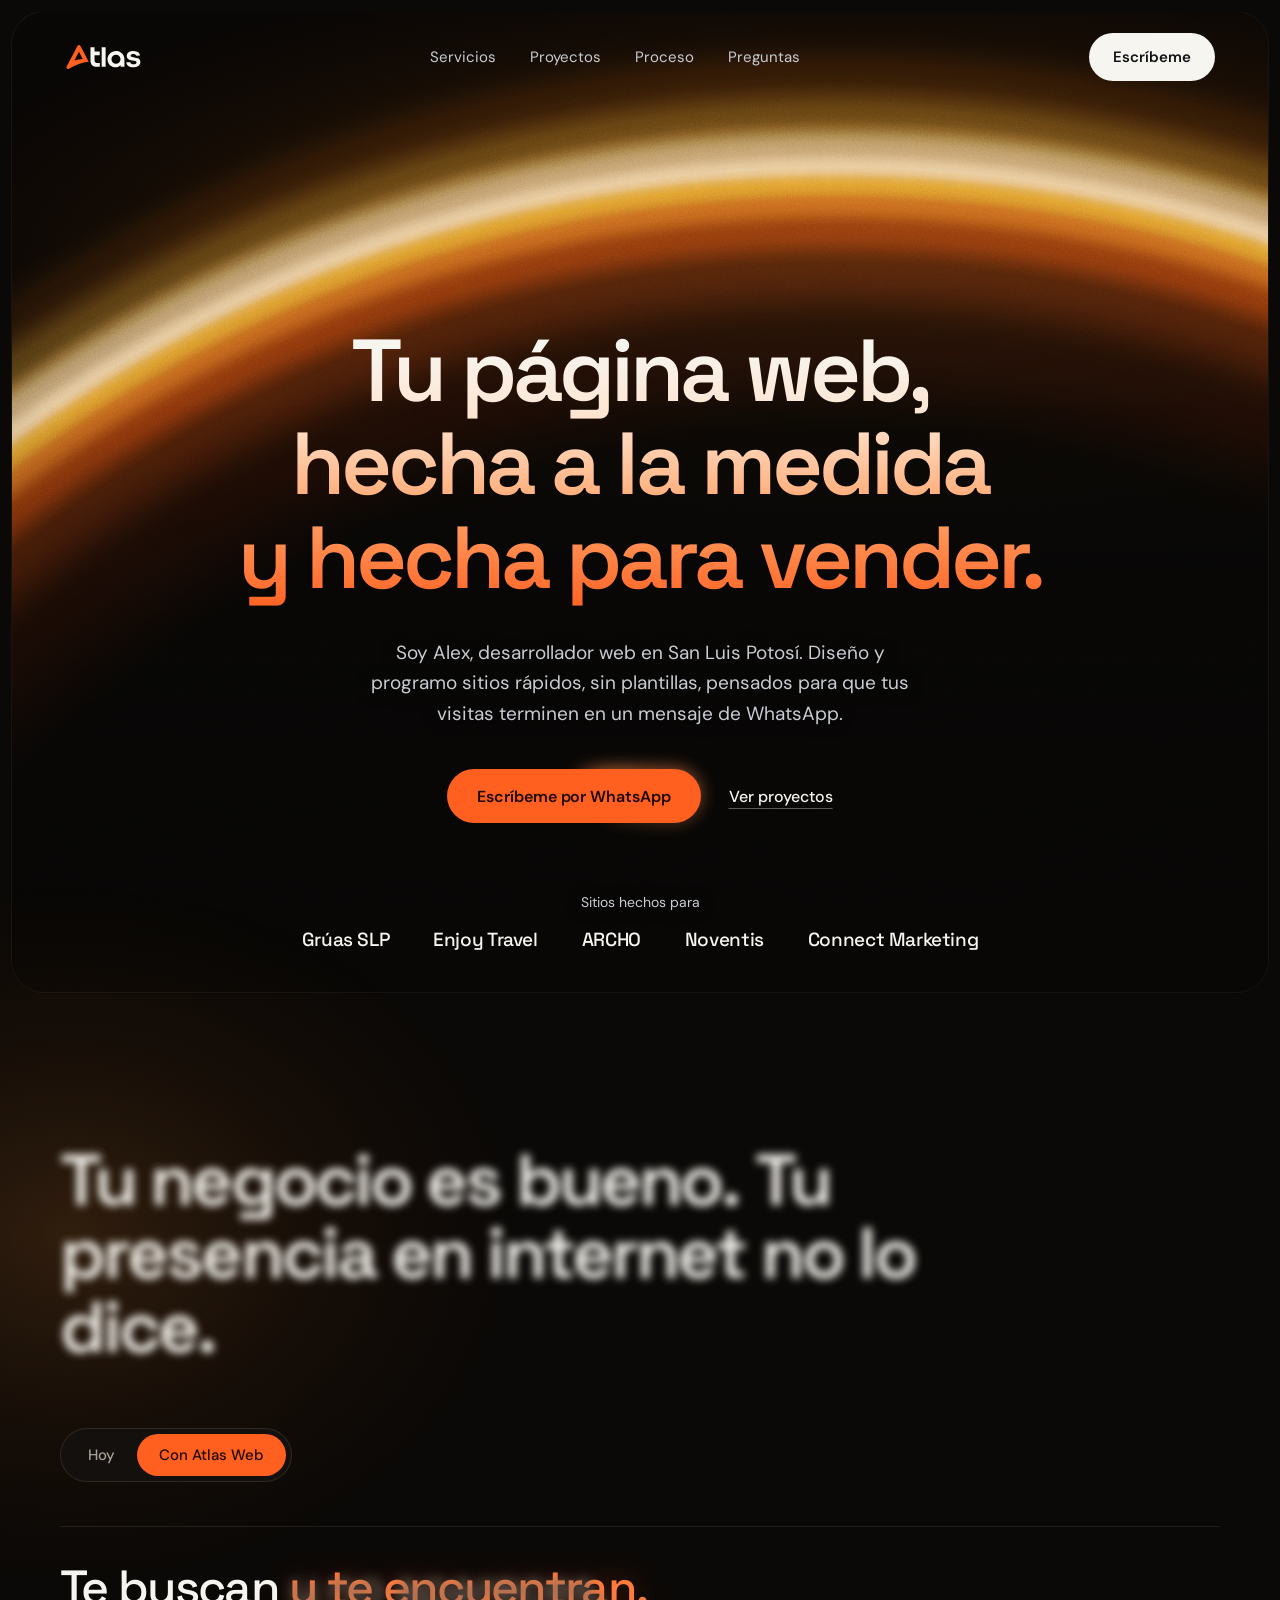
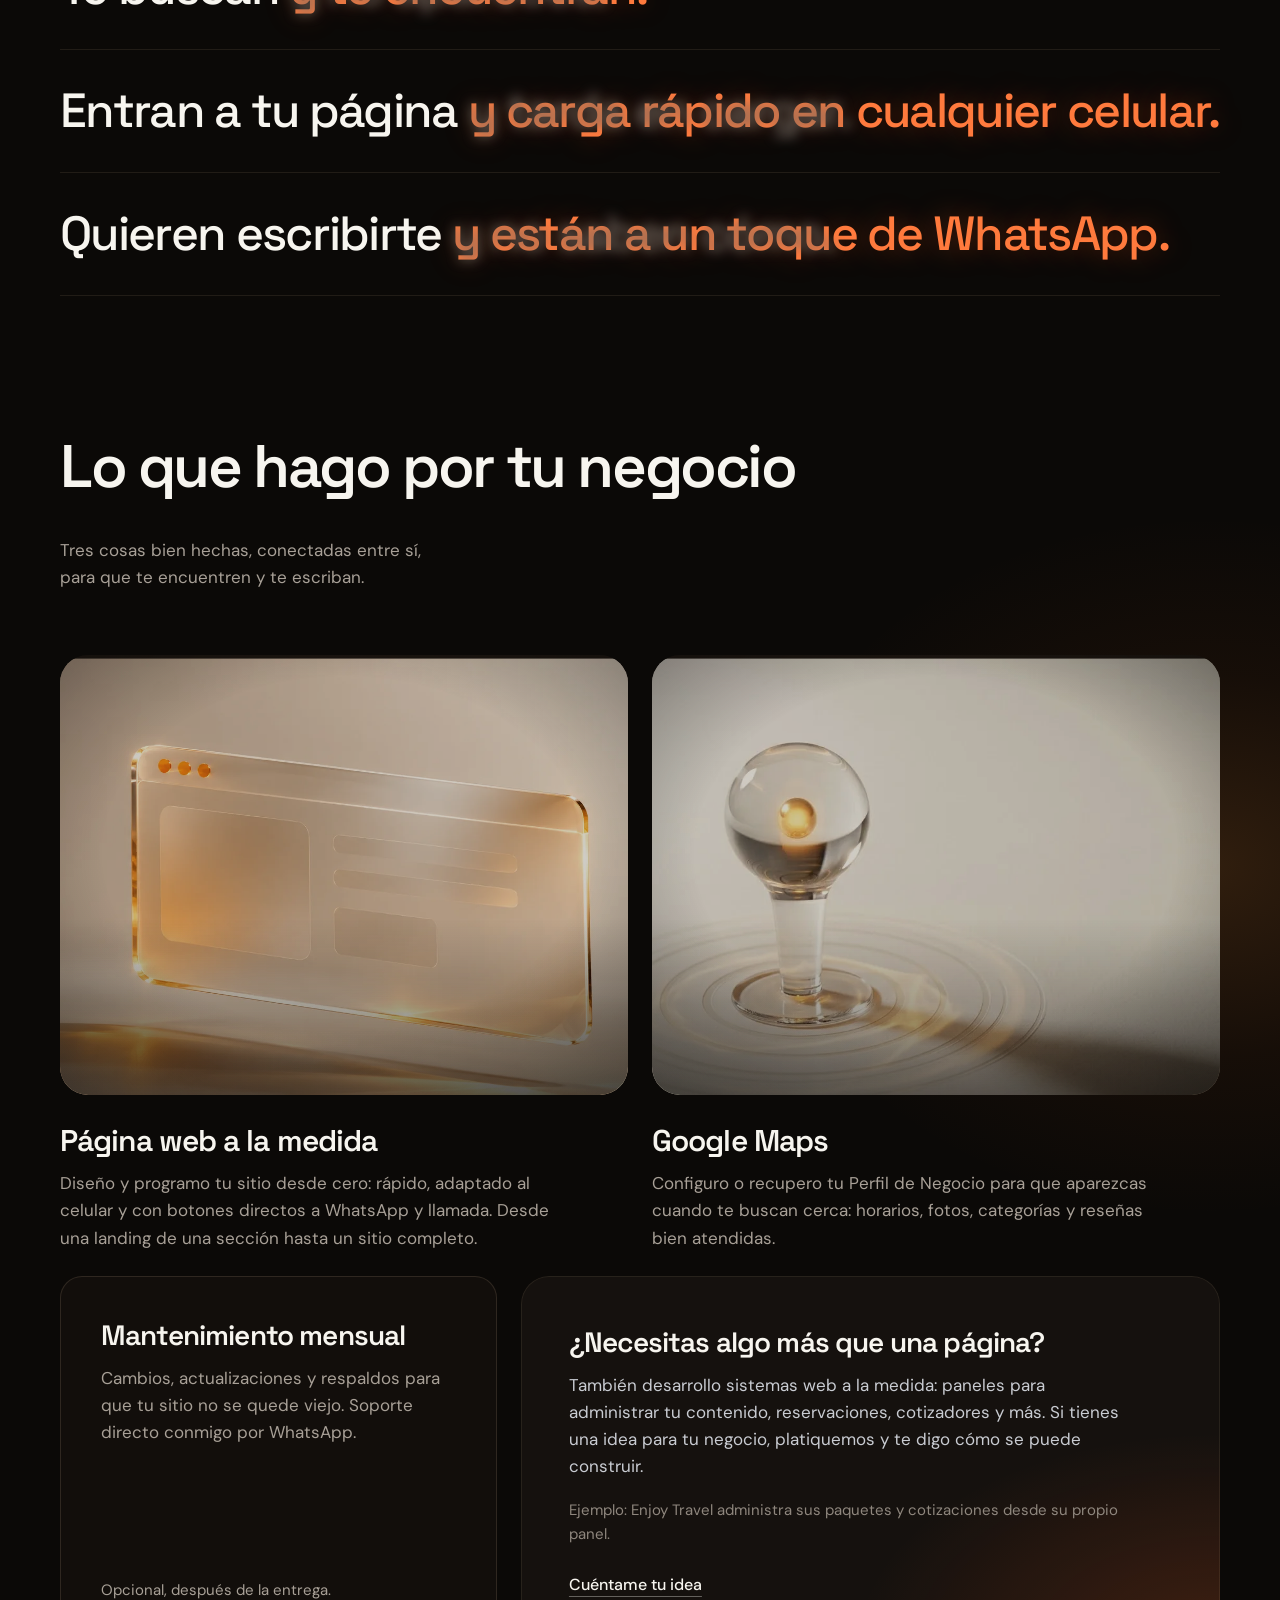
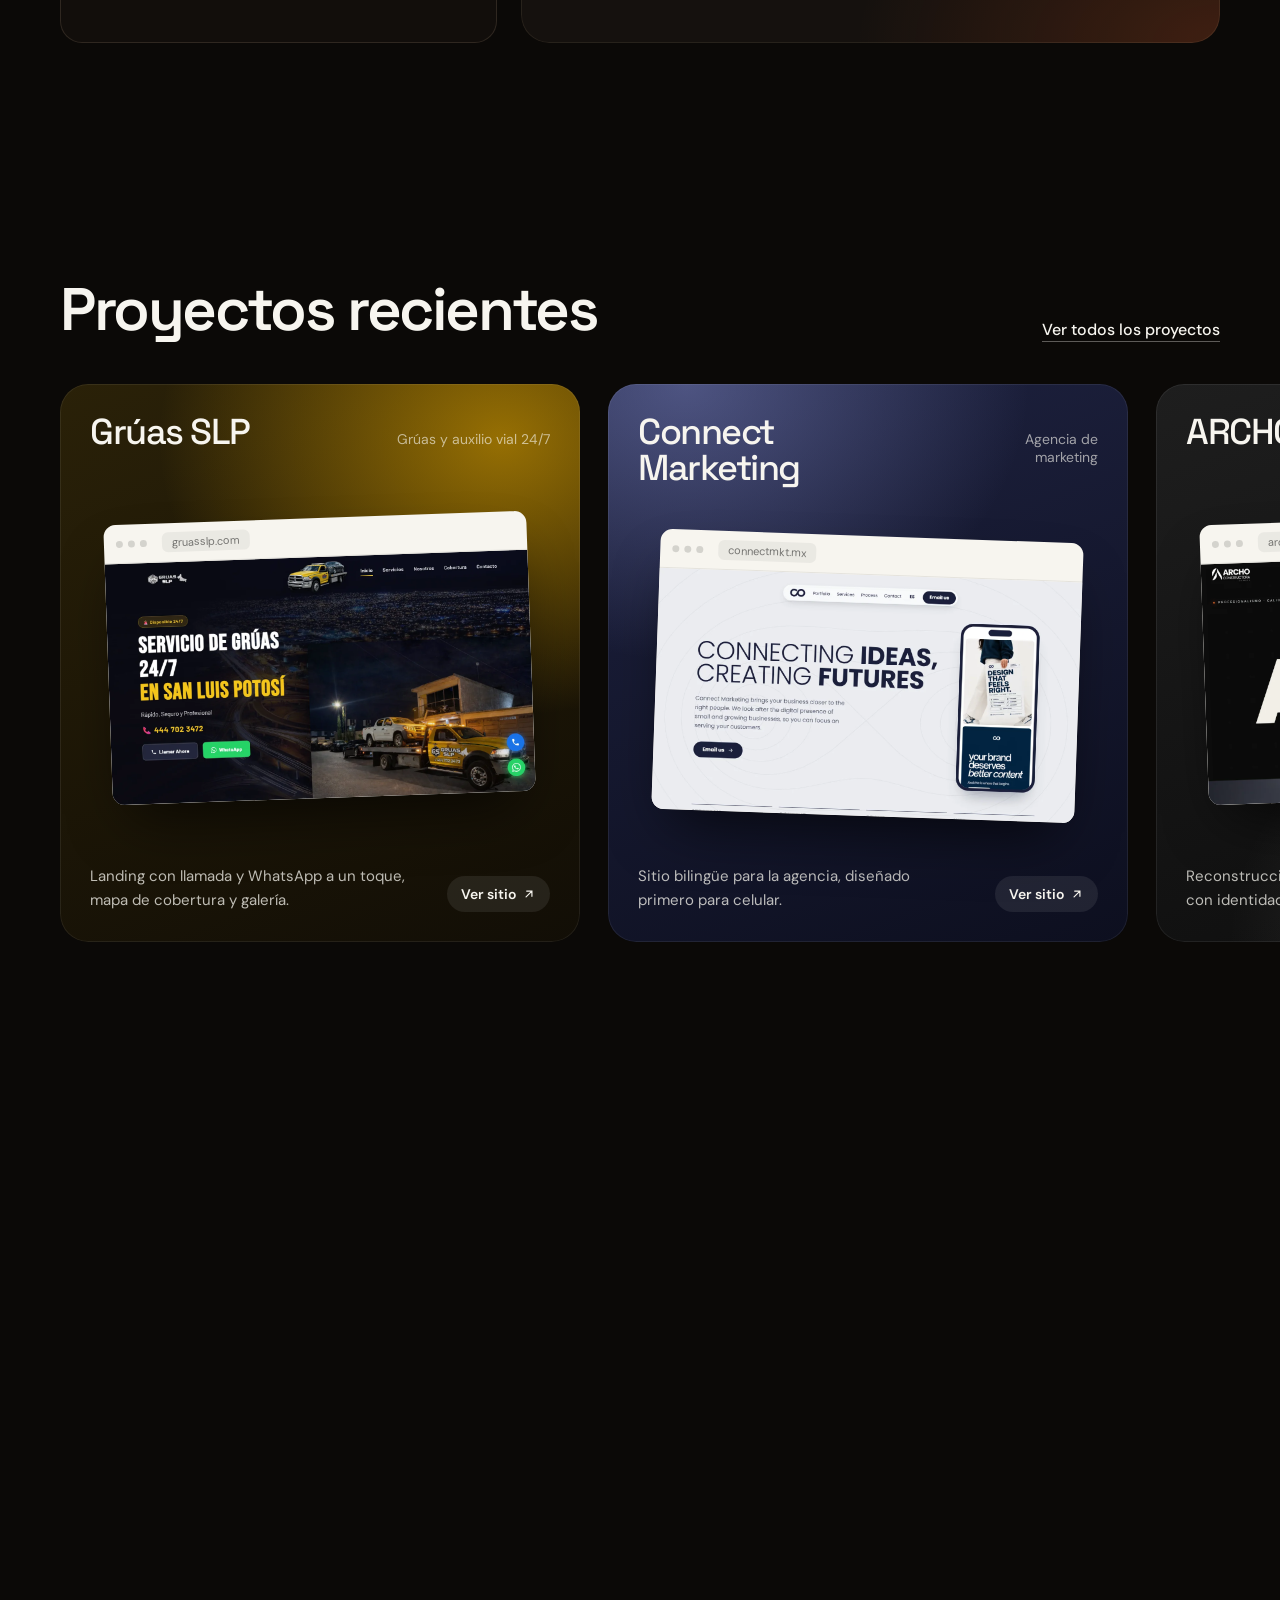
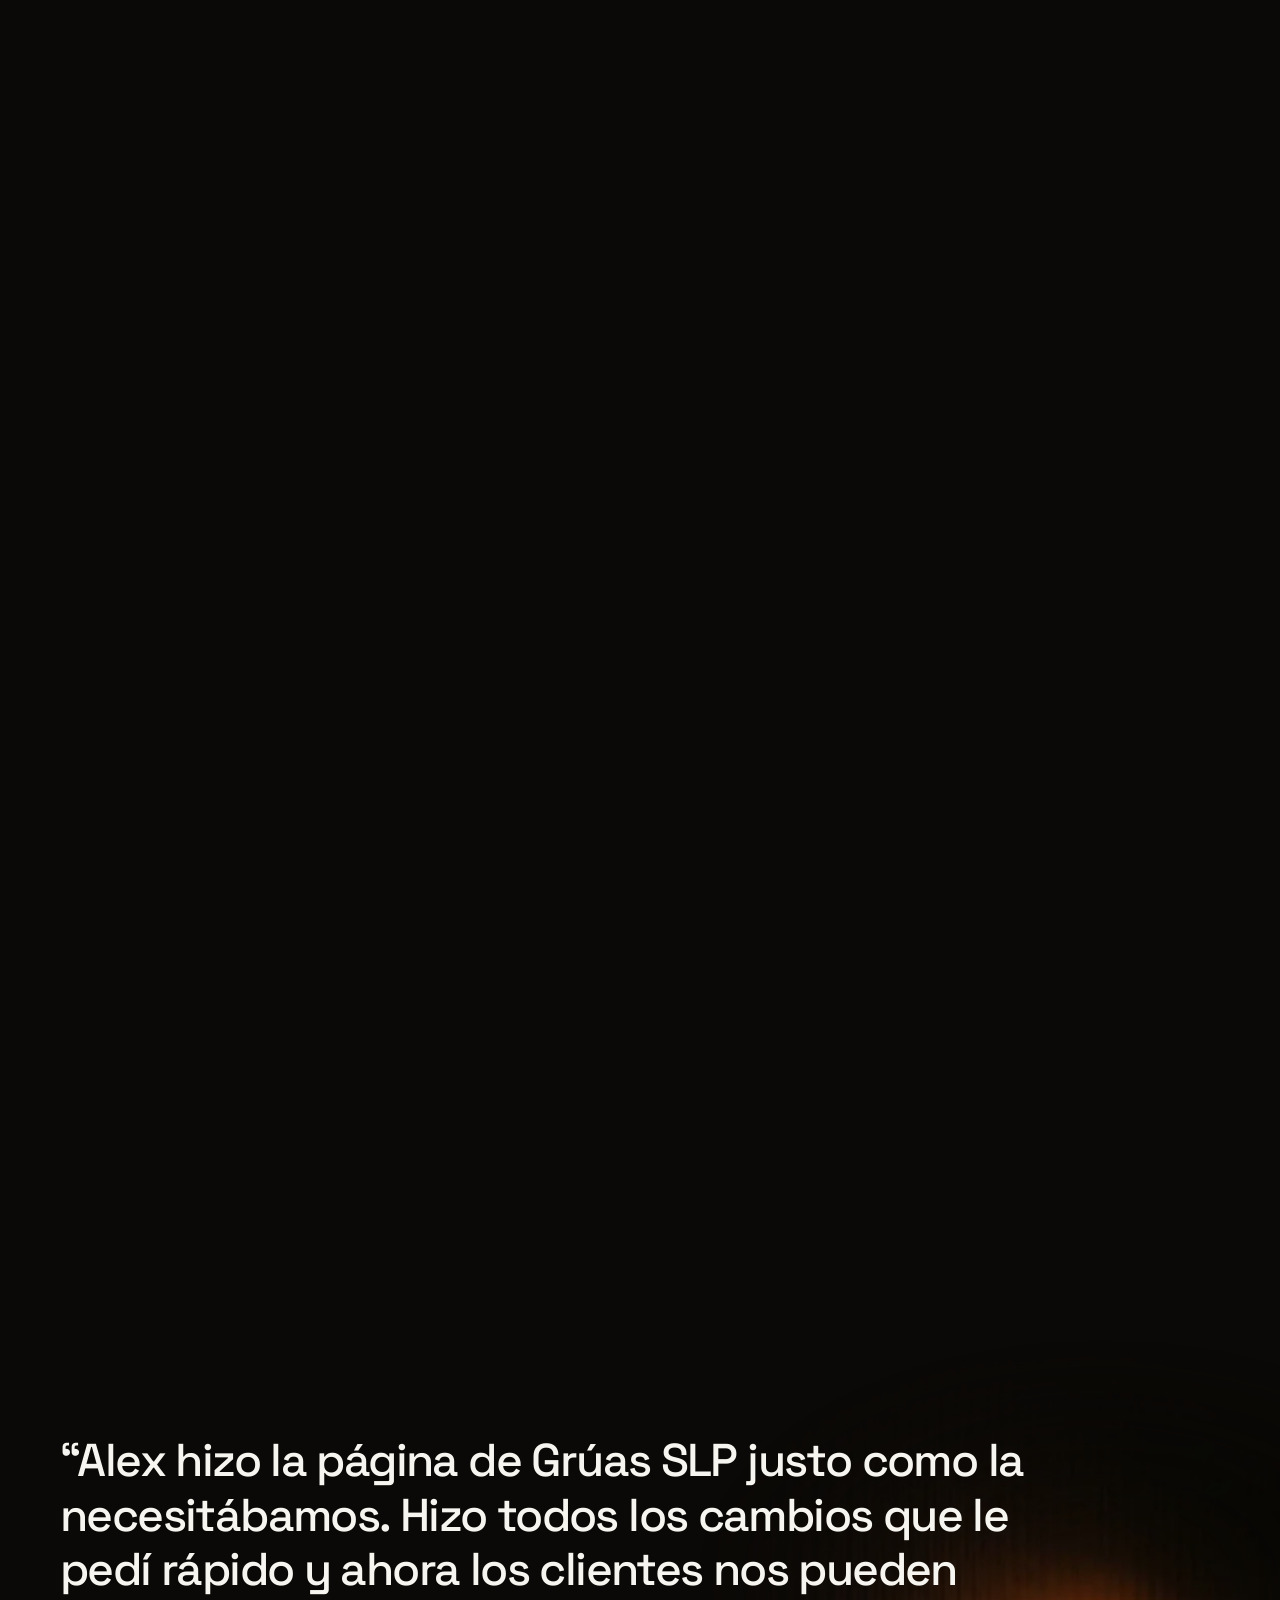
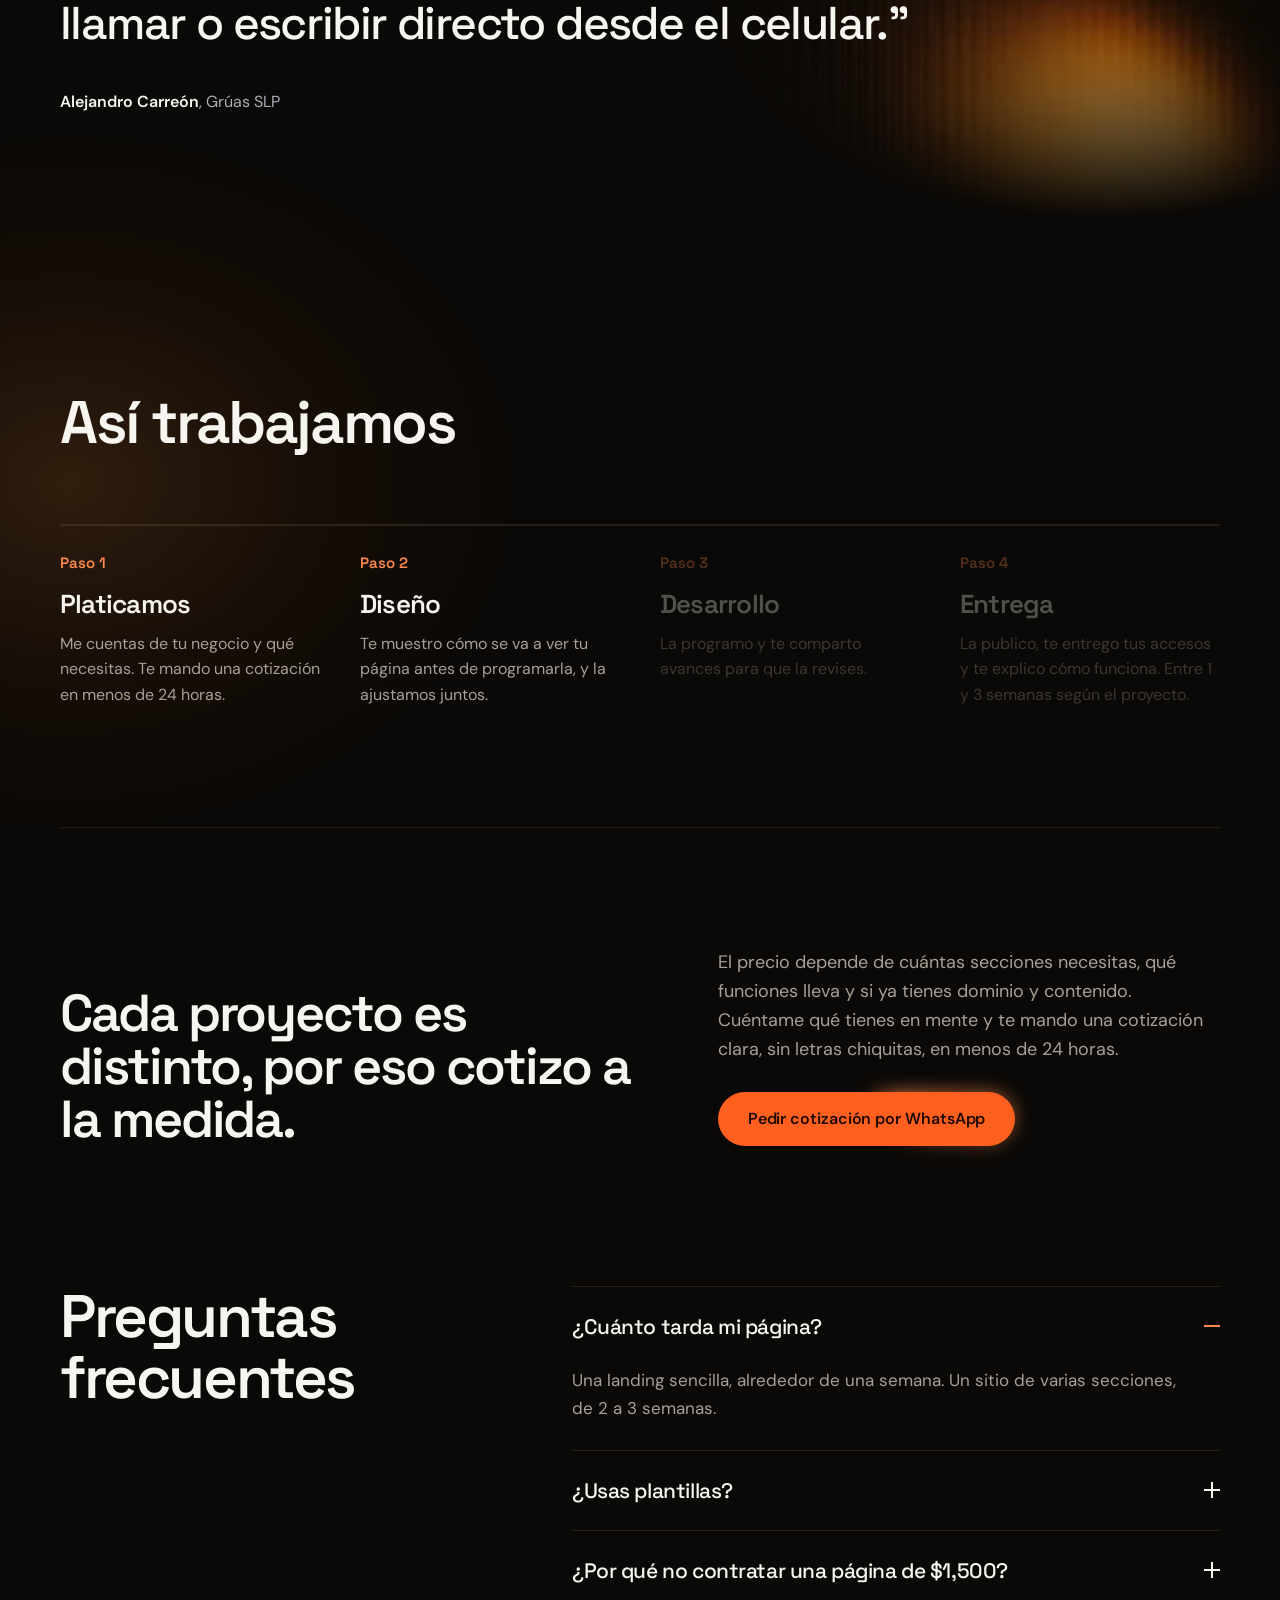
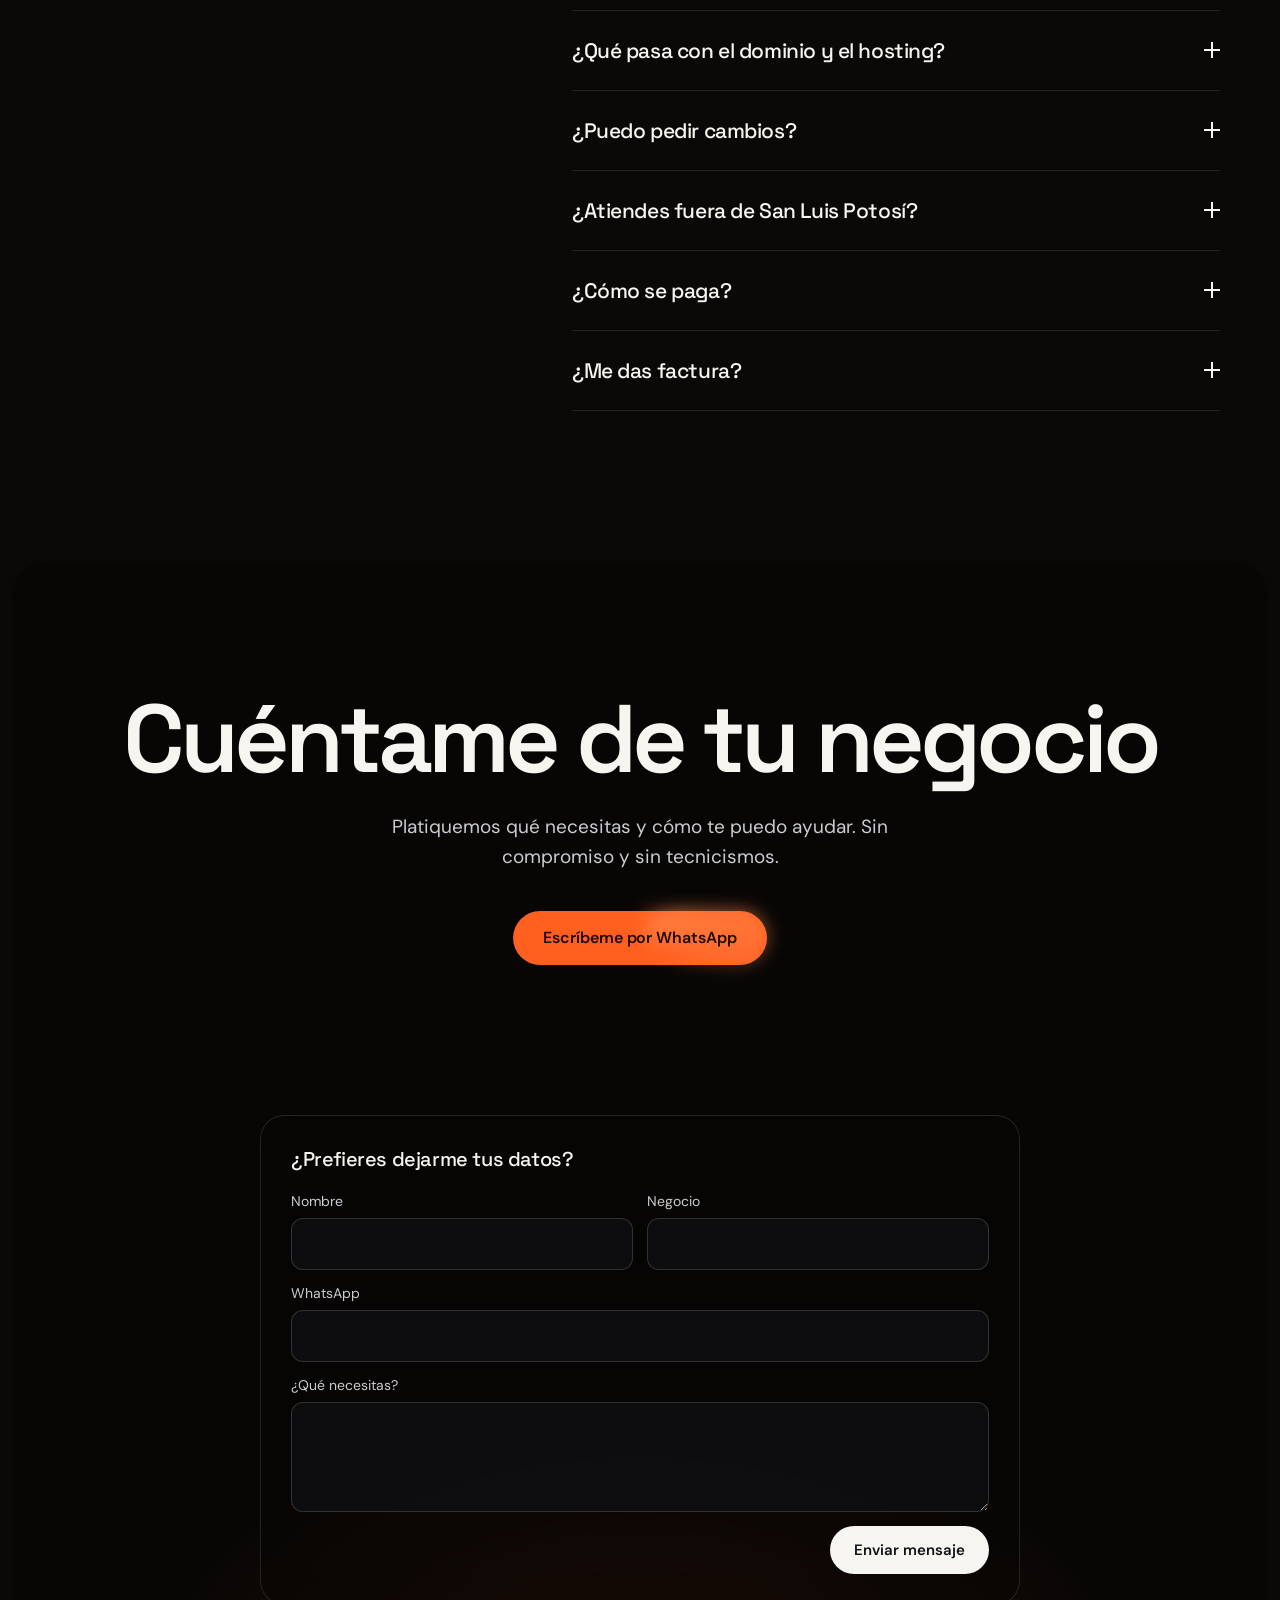
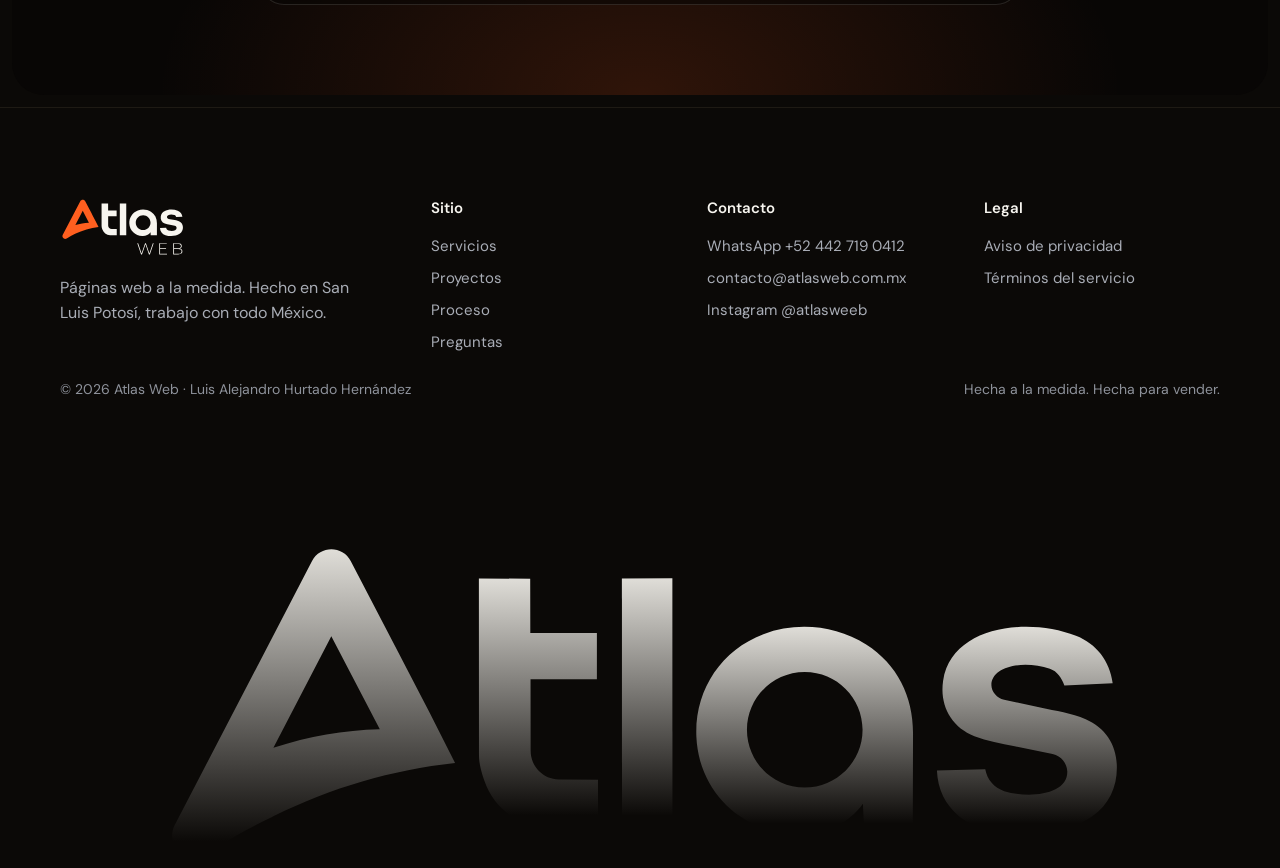
==== commit ba82044c: "Nombre legal en el pie de página (verificación de Meta) Co-Authored-By: Claude Opus 5.5 <noreply@ant" ====
--- a/index.html
+++ b/index.html
@@ -227,7 +227,7 @@
 <div class="ftc"><h4>Contacto</h4><a href="https://wa.me/524427190412?text=Hola%20Alex%2C%20me%20interesa%20una%20p%C3%A1gina%20web" target="_blank" rel="noopener">WhatsApp +52 442 719 0412</a><a href="mailto:contacto@atlasweb.com.mx">contacto@atlasweb.com.mx</a><a href="https://instagram.com/atlasweeb" target="_blank" rel="noopener">Instagram @atlasweeb</a></div>
 <div class="ftc"><h4>Legal</h4><a href="/privacidad">Aviso de privacidad</a><a href="/terminos">Términos del servicio</a></div>
 </div>
-<div class="copy"><span>© 2026 Atlas Web</span><span>Hecha a la medida. Hecha para vender.</span></div>
+<div class="copy"><span>© 2026 Atlas Web · Luis Alejandro Hurtado Hernández</span><span>Hecha a la medida. Hecha para vender.</span></div>
 <div class="mark" aria-hidden="true"><svg viewBox="86 375 900 307"><defs><linearGradient id="mkg" x1="0" y1="0" x2="0" y2="1"><stop offset="0" stop-color="#F7F5EF" stop-opacity=".9"/><stop offset=".95" stop-color="#F7F5EF" stop-opacity="0"/></linearGradient></defs><g fill="url(#mkg)"><path d="M 197.2 570.6 L 250.7 467.7 L 295.5 553.4 C 261.9 554.4 230.5 559.6 197.2 570.6 M 320.3 497.3 L 313.6 484.5 L 268.6 398.2 C 261.1 383.7 240.4 383.7 232.9 398.2 L 106.1 641.9 C 96.6 660.1 117.1 679.1 134.5 668.4 C 154.3 656.2 174.3 644.9 195.5 634.7 C 249.2 607.7 305.7 591.1 365 584.6 L 341.3 537.7 Z M 320.3 497.3 "/><path d="M 434.8 573.4 C 434.8 588.1 446.7 599.8 460.7 599.9 L 497 600.2 L 497.1 644.3 L 448.5 644.6 C 422.3 642.4 400.5 625.8 392.1 601.1 C 389.6 593.9 387.1 585.6 387.1 577.6 L 387 414.2 L 434.4 414.5 L 434.5 464.7 L 496 464.7 L 496 507.4 L 434.7 507.4 Z M 434.8 573.4 "/><path d="M 565.7 414.1 L 565.8 644.8 L 519.2 644.8 L 519.1 414.2 Z M 565.7 414.1 "/><path d="M 741.4 554 C 741.4 524.5 717.5 500.6 688 500.6 C 658.5 500.6 634.6 524.5 634.6 554 C 634.6 583.5 658.5 607.4 688 607.4 C 717.5 607.4 741.4 583.5 741.4 554 M 742.8 644.6 L 741.7 622.3 C 728.1 641.3 708.7 648.9 686.6 650 C 633.7 652.6 590.2 613.5 587.9 560.4 C 586.1 518.2 610 480.7 649.8 465.7 C 681.1 454 716.6 457.6 744.7 475.3 C 773.6 493.6 788.1 523.7 788 557.3 L 787.8 644.3 Z M 742.8 644.6 "/><path d="M 952.3 634.7 C 925.5 652.5 880.1 654.1 849.6 644.1 C 826.2 636.5 810.9 616.8 810.1 591.7 L 854.7 590.5 C 856.6 600.4 862.8 607.3 872.2 610.7 C 895.7 617.8 931.1 613.9 930.5 592.5 C 930.3 585.3 925.1 578 916.9 576.3 L 881.9 569.2 C 869.2 566.6 856.4 564.4 844.7 559.9 C 823.1 551.4 812.4 531.4 815.8 508.6 C 823.4 458.2 893.7 449.6 938.5 467.2 C 957.4 474.6 969.7 490.4 972.4 511 L 927.8 513 C 925.2 506 921.3 500.1 914.4 497.7 C 890.8 489.7 860.4 494.7 860.4 512.8 C 860.4 518.6 865.6 524.9 872.1 526.3 L 905.5 533.4 C 919.9 536.5 934.3 538.6 947.5 544.2 C 965.2 551.9 975.4 567.1 976.2 585.9 C 977.1 605.8 969.3 623.4 952.3 634.7 "/></g></svg></div>
 </div>
 </footer>
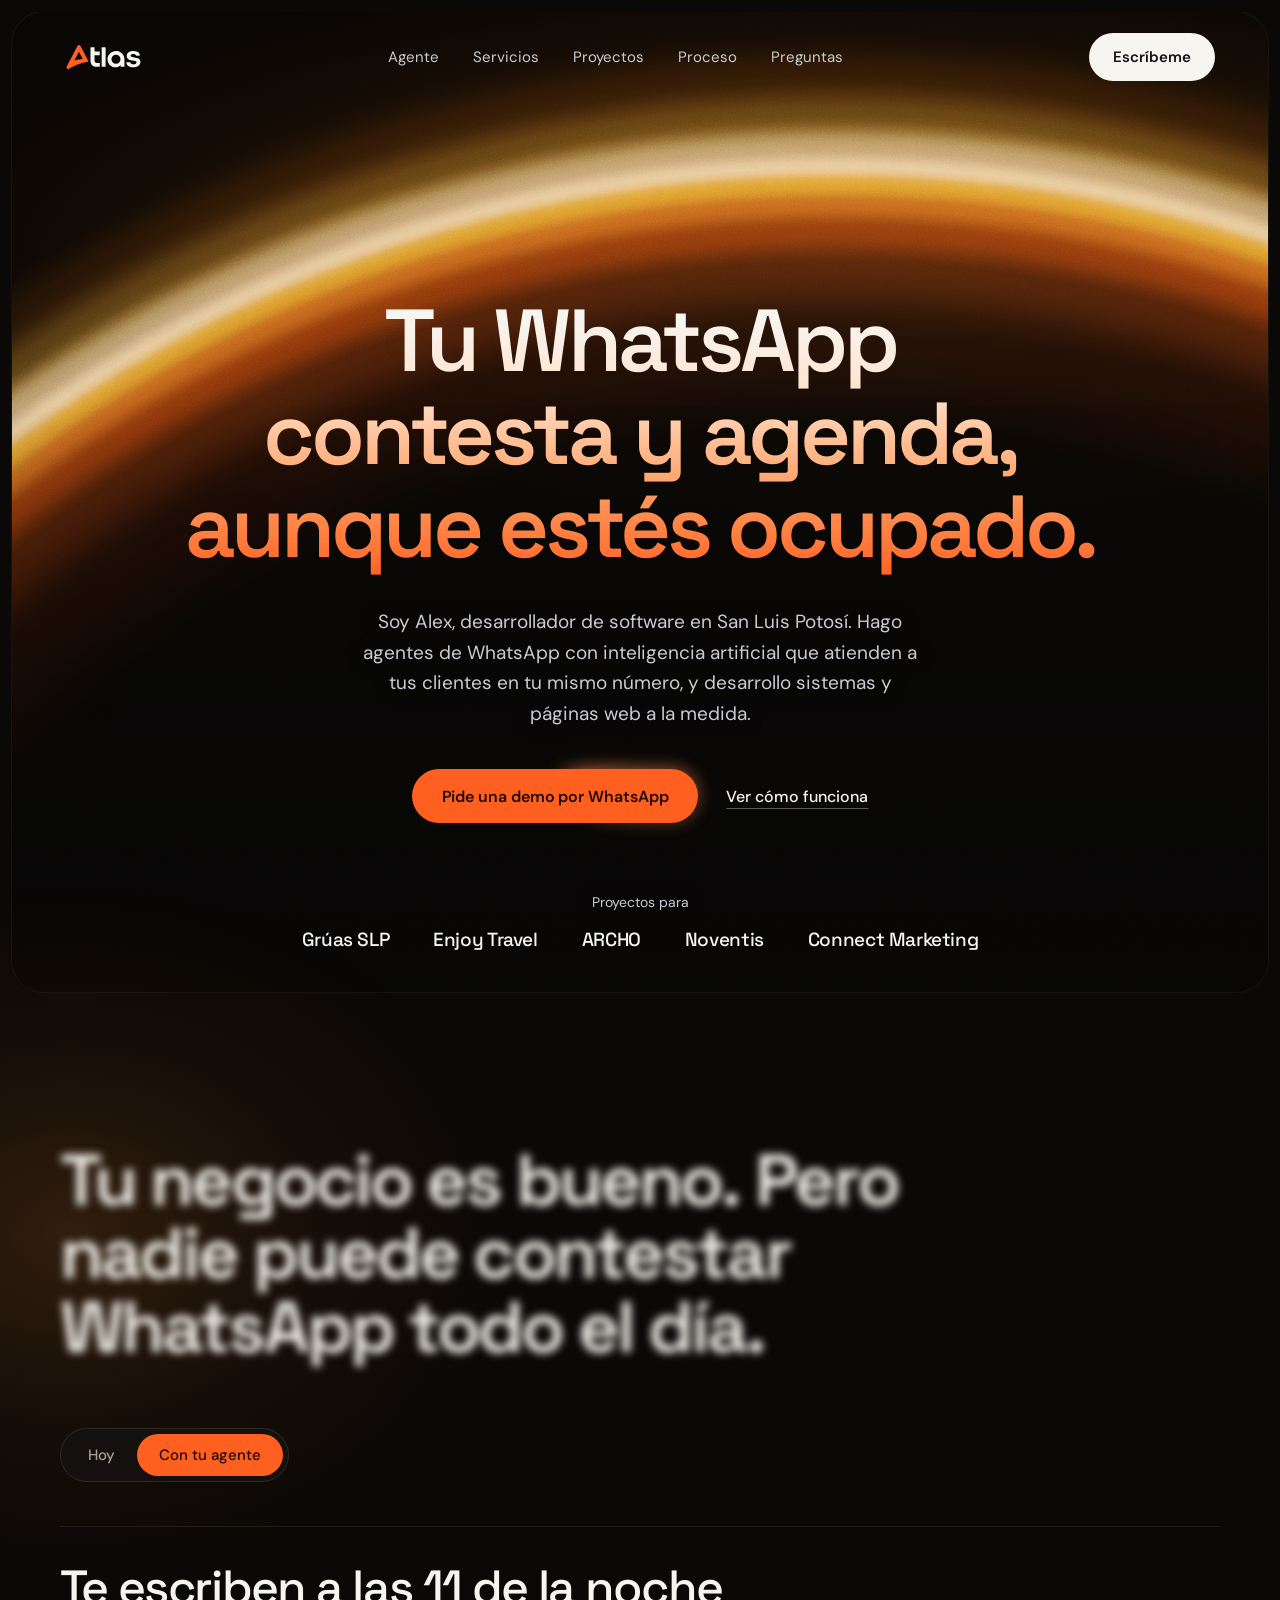
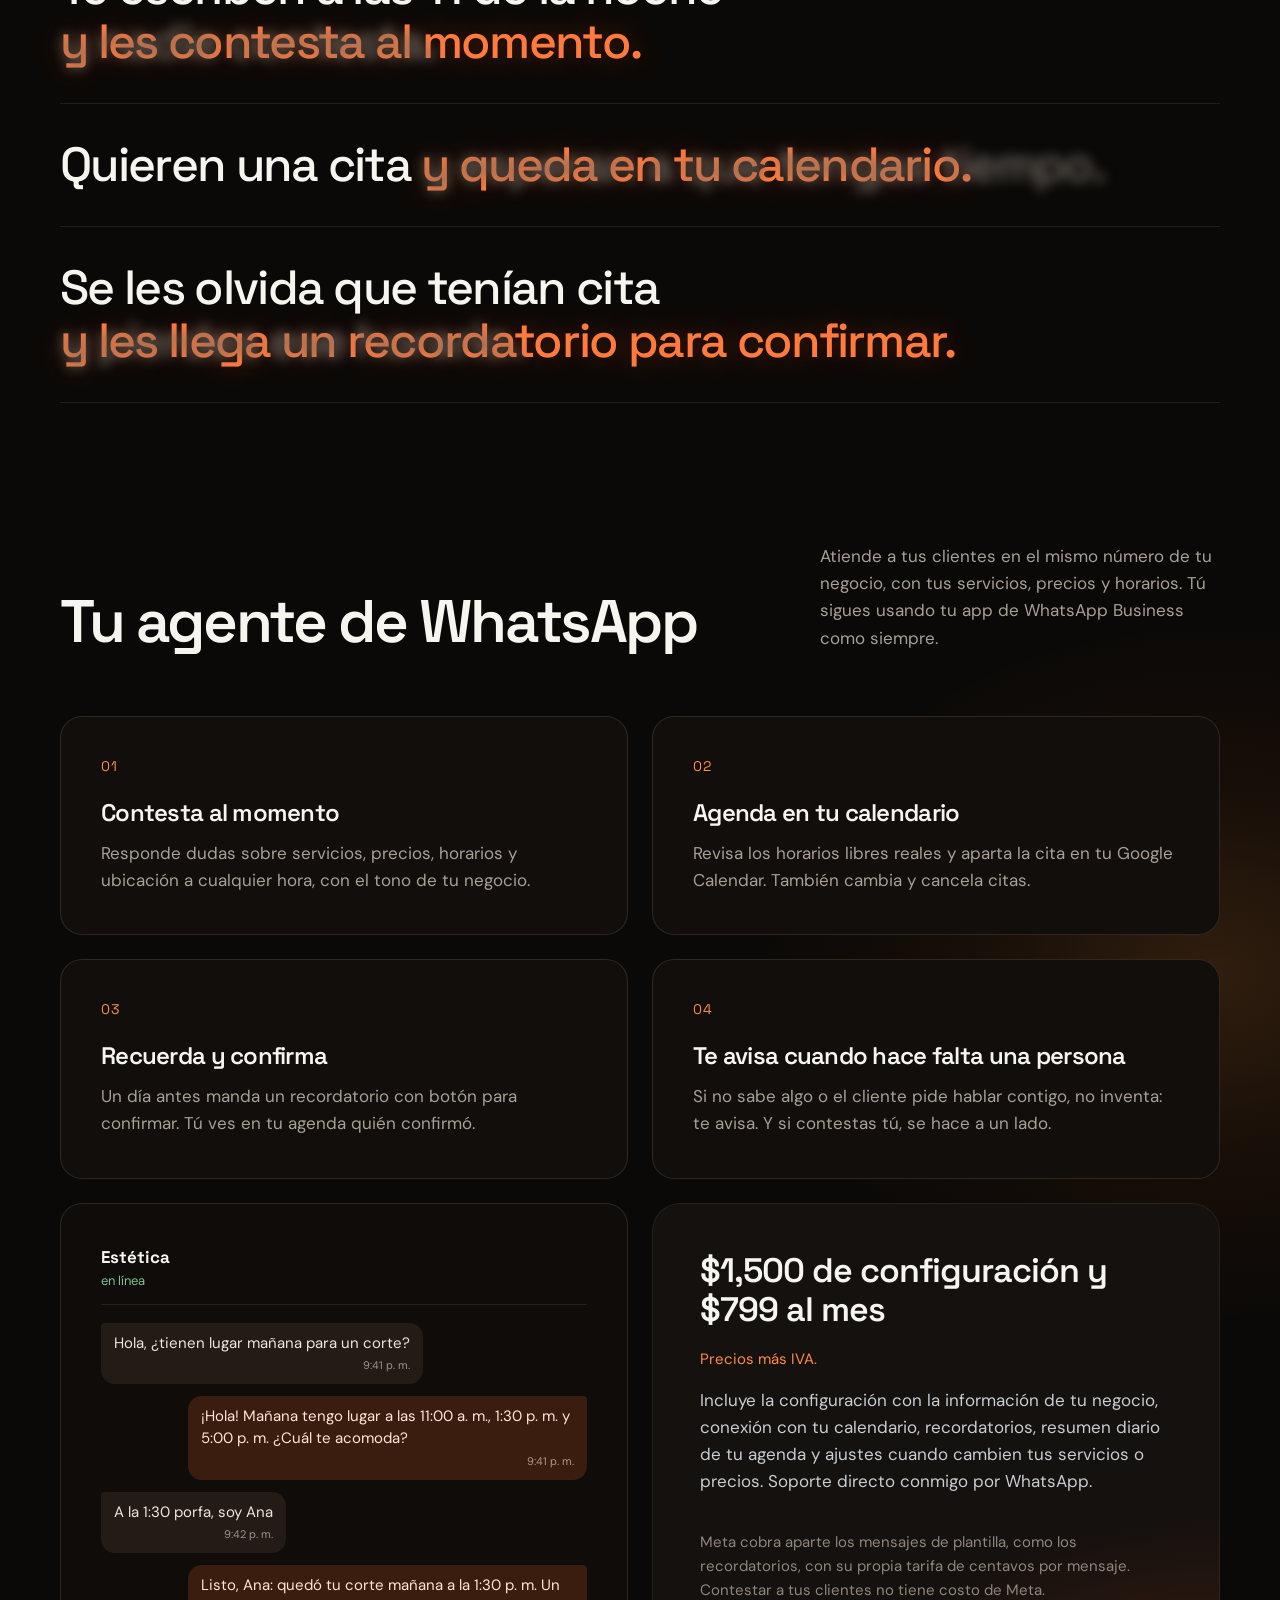
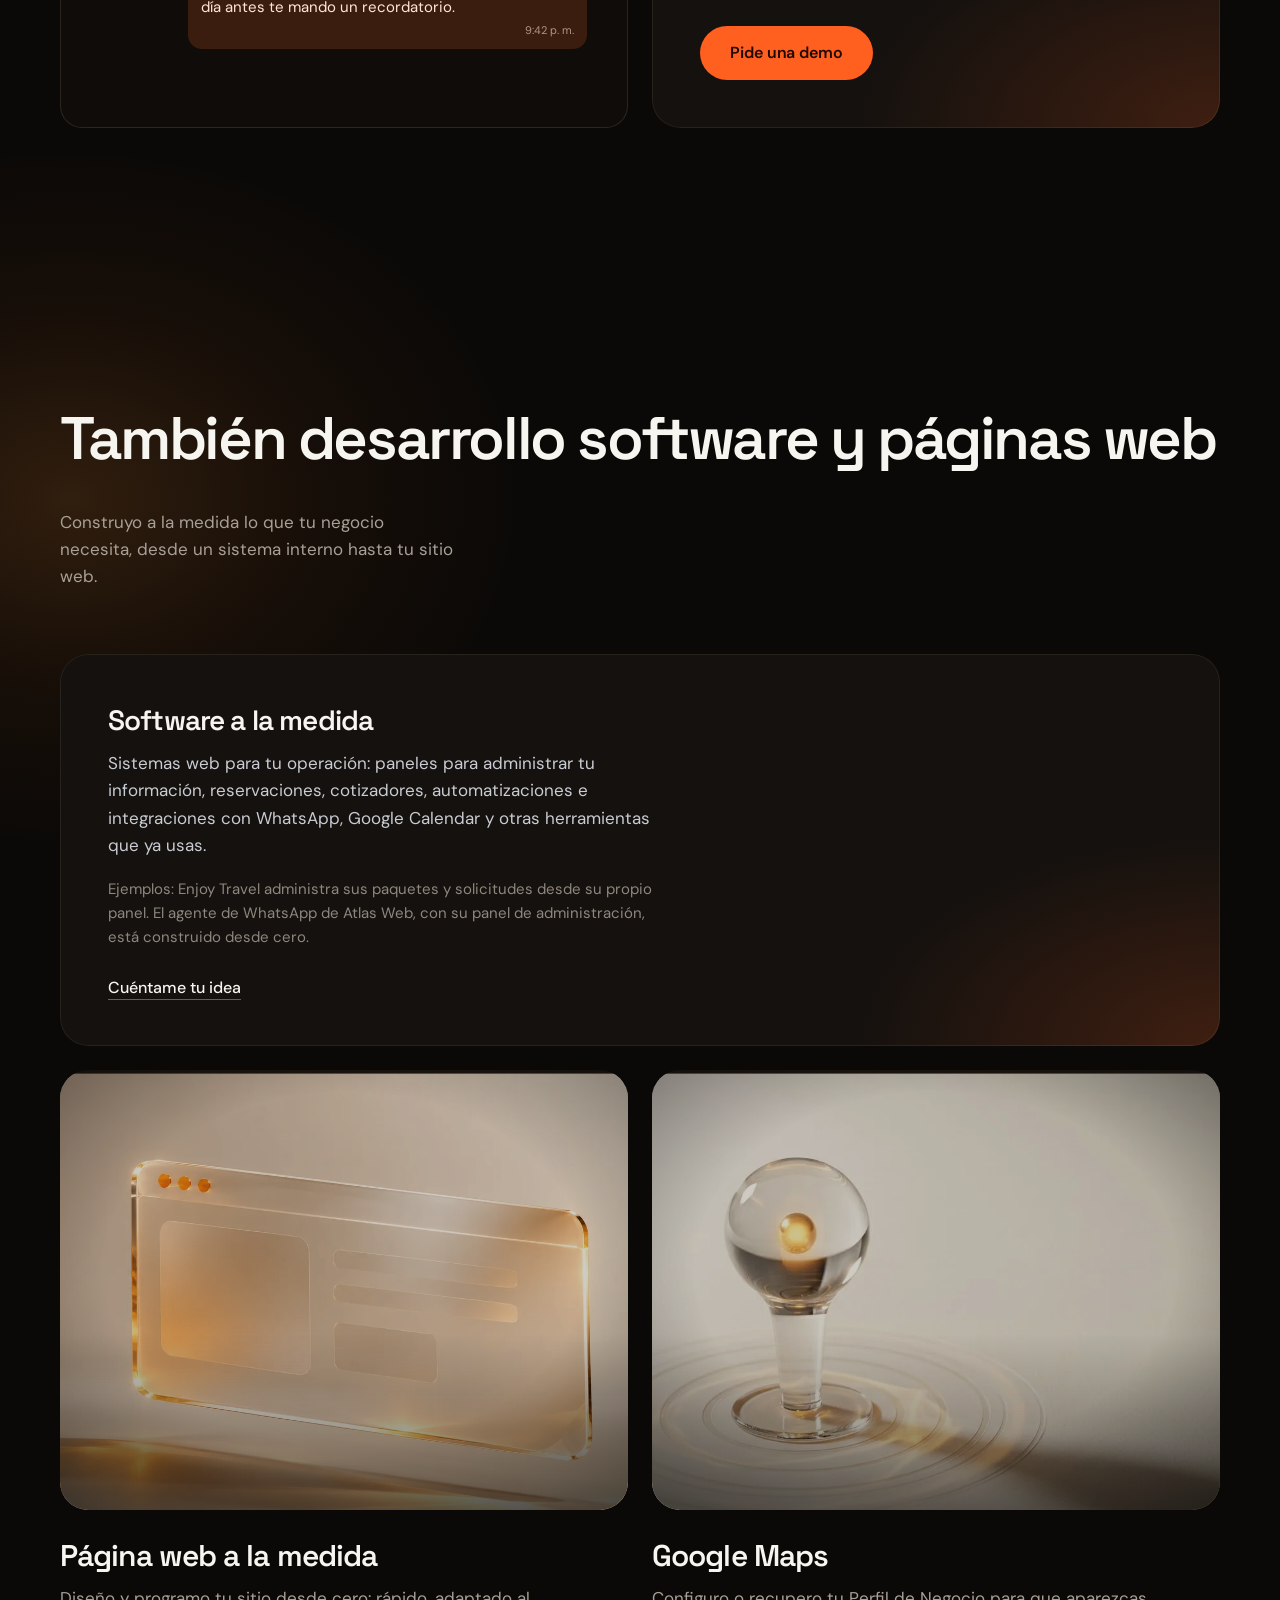
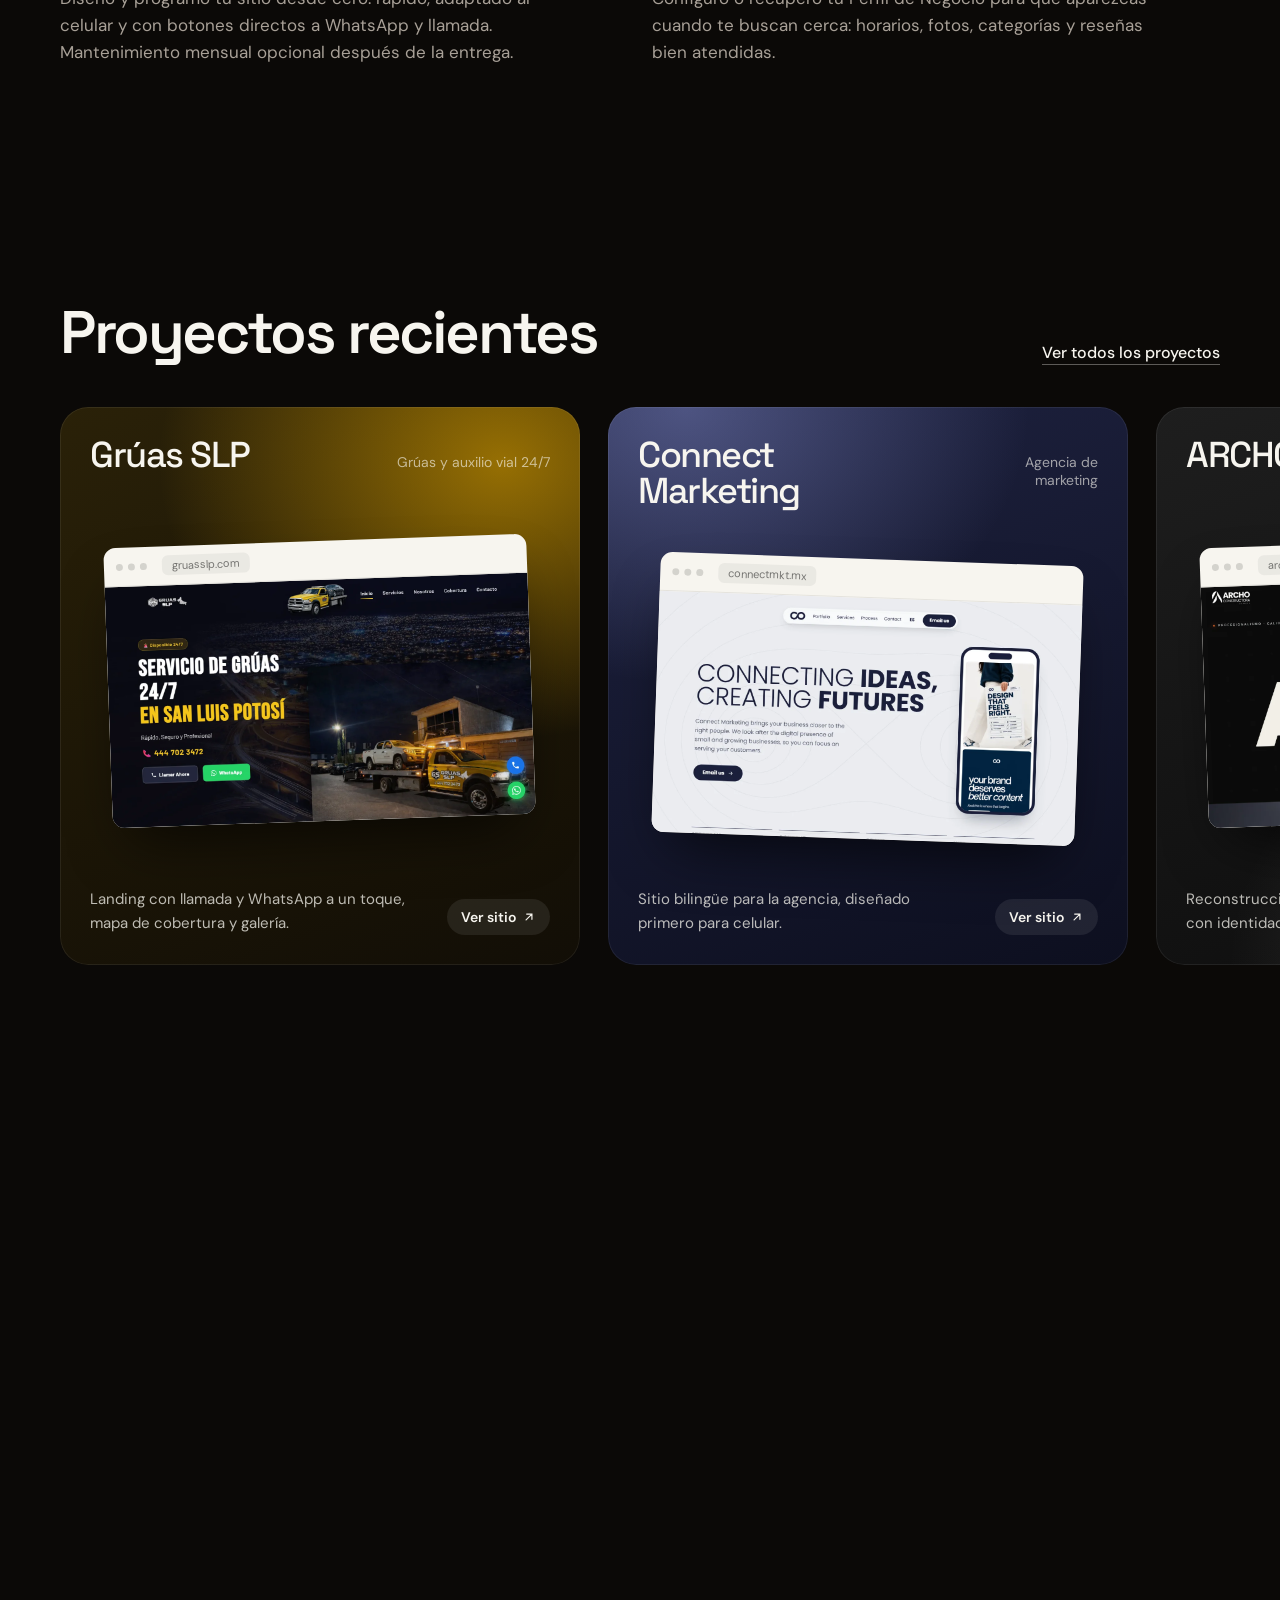
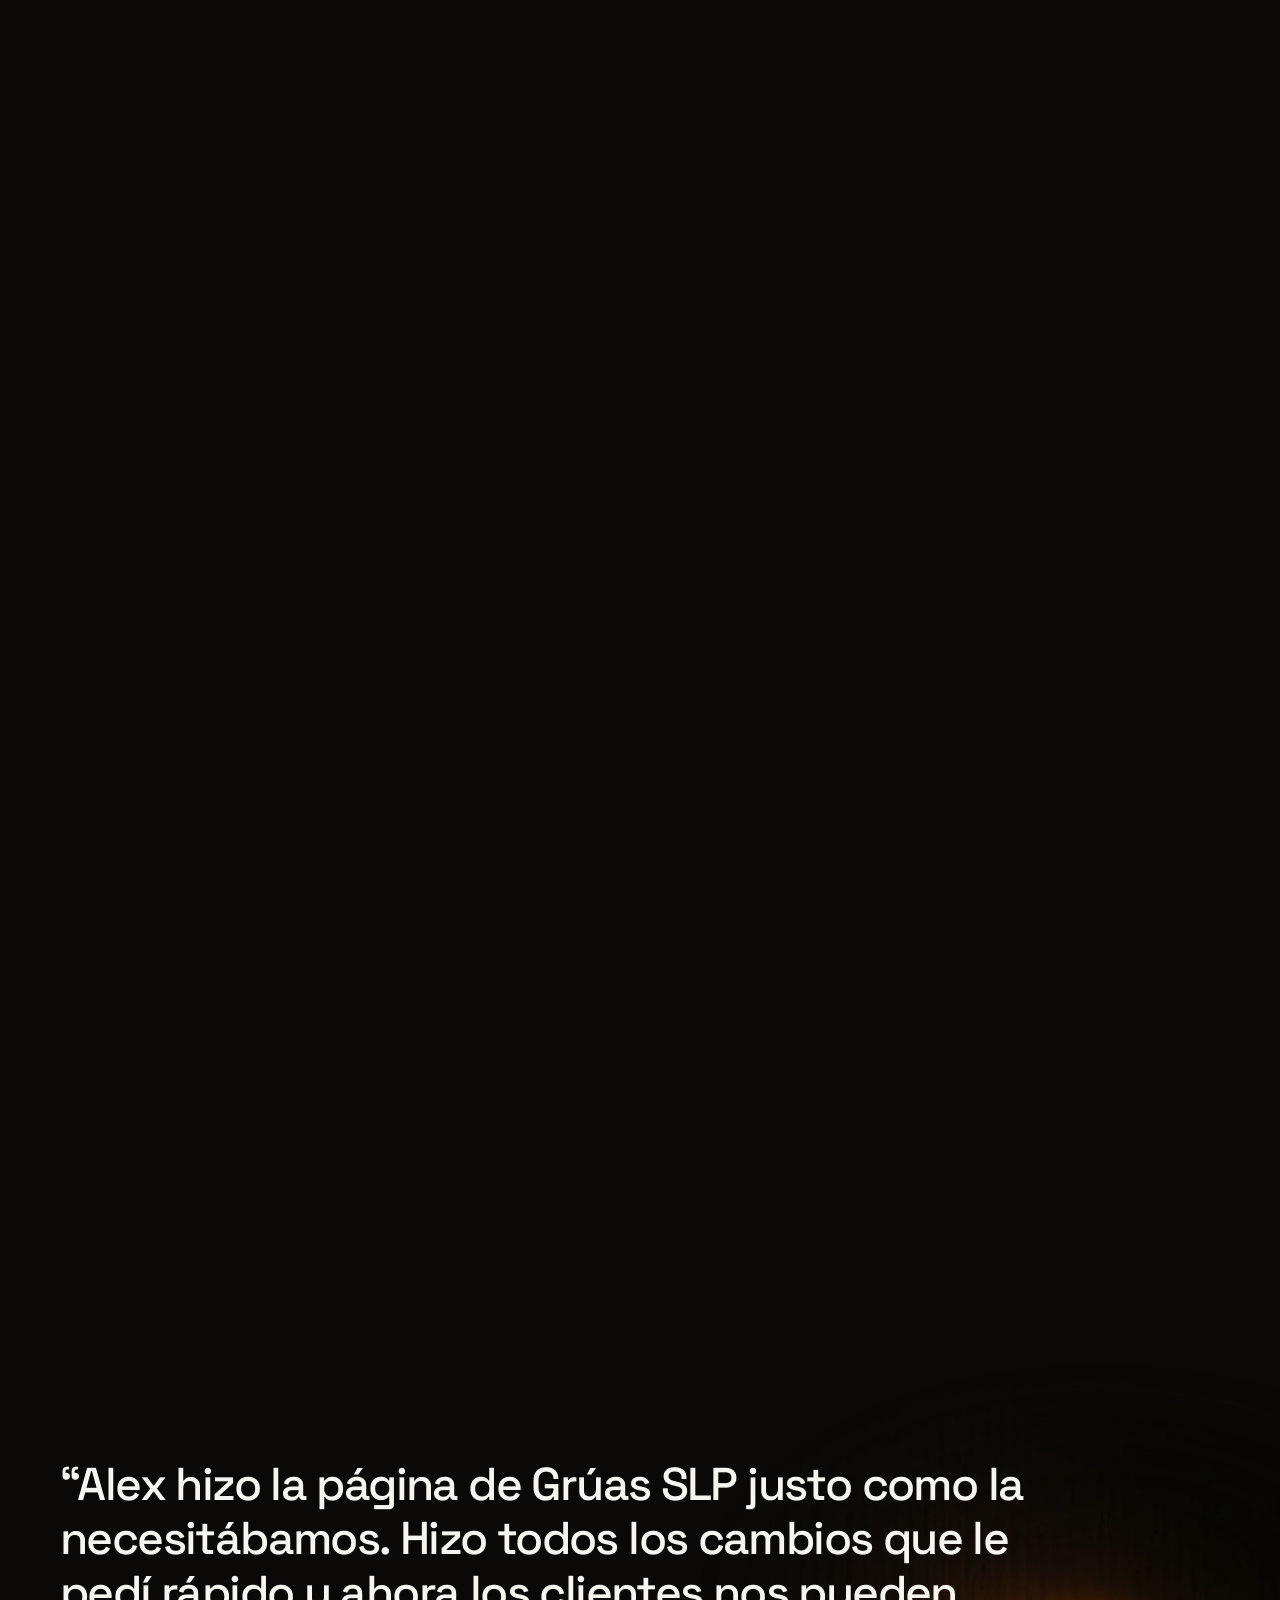
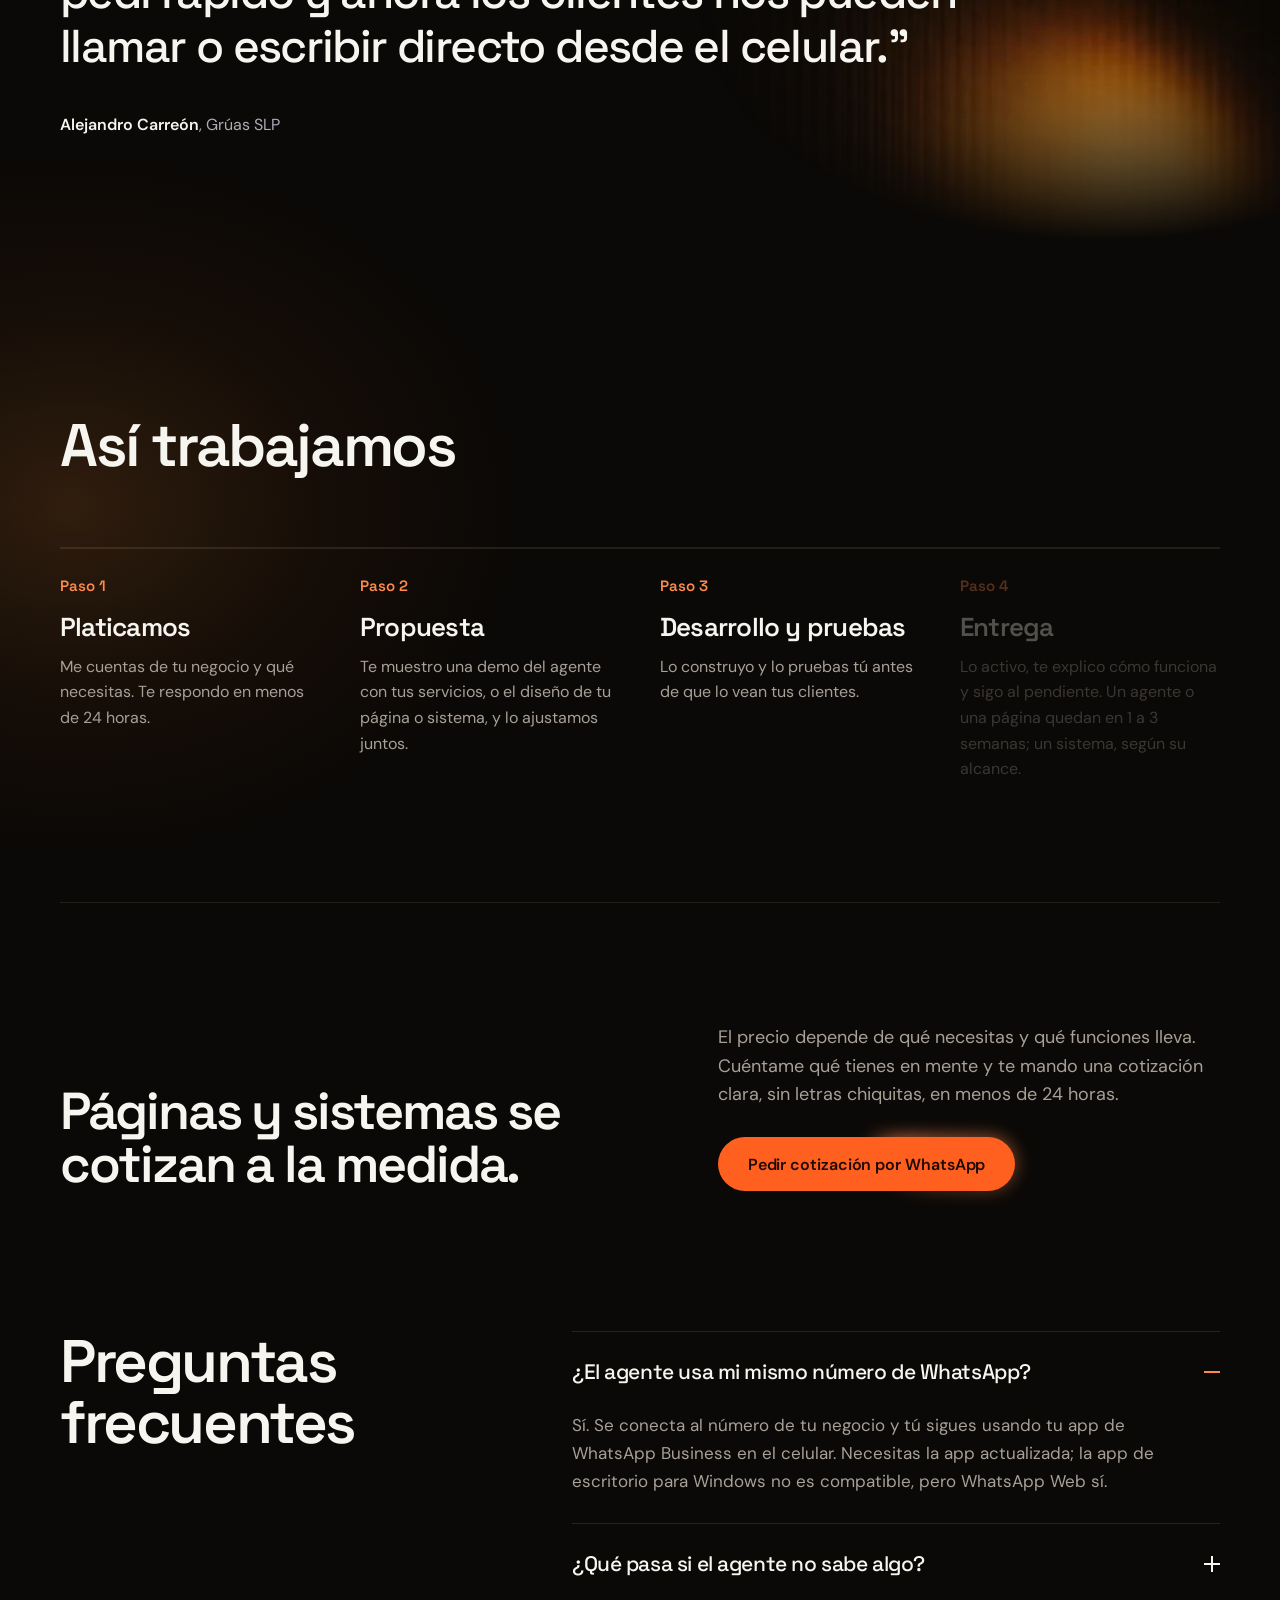
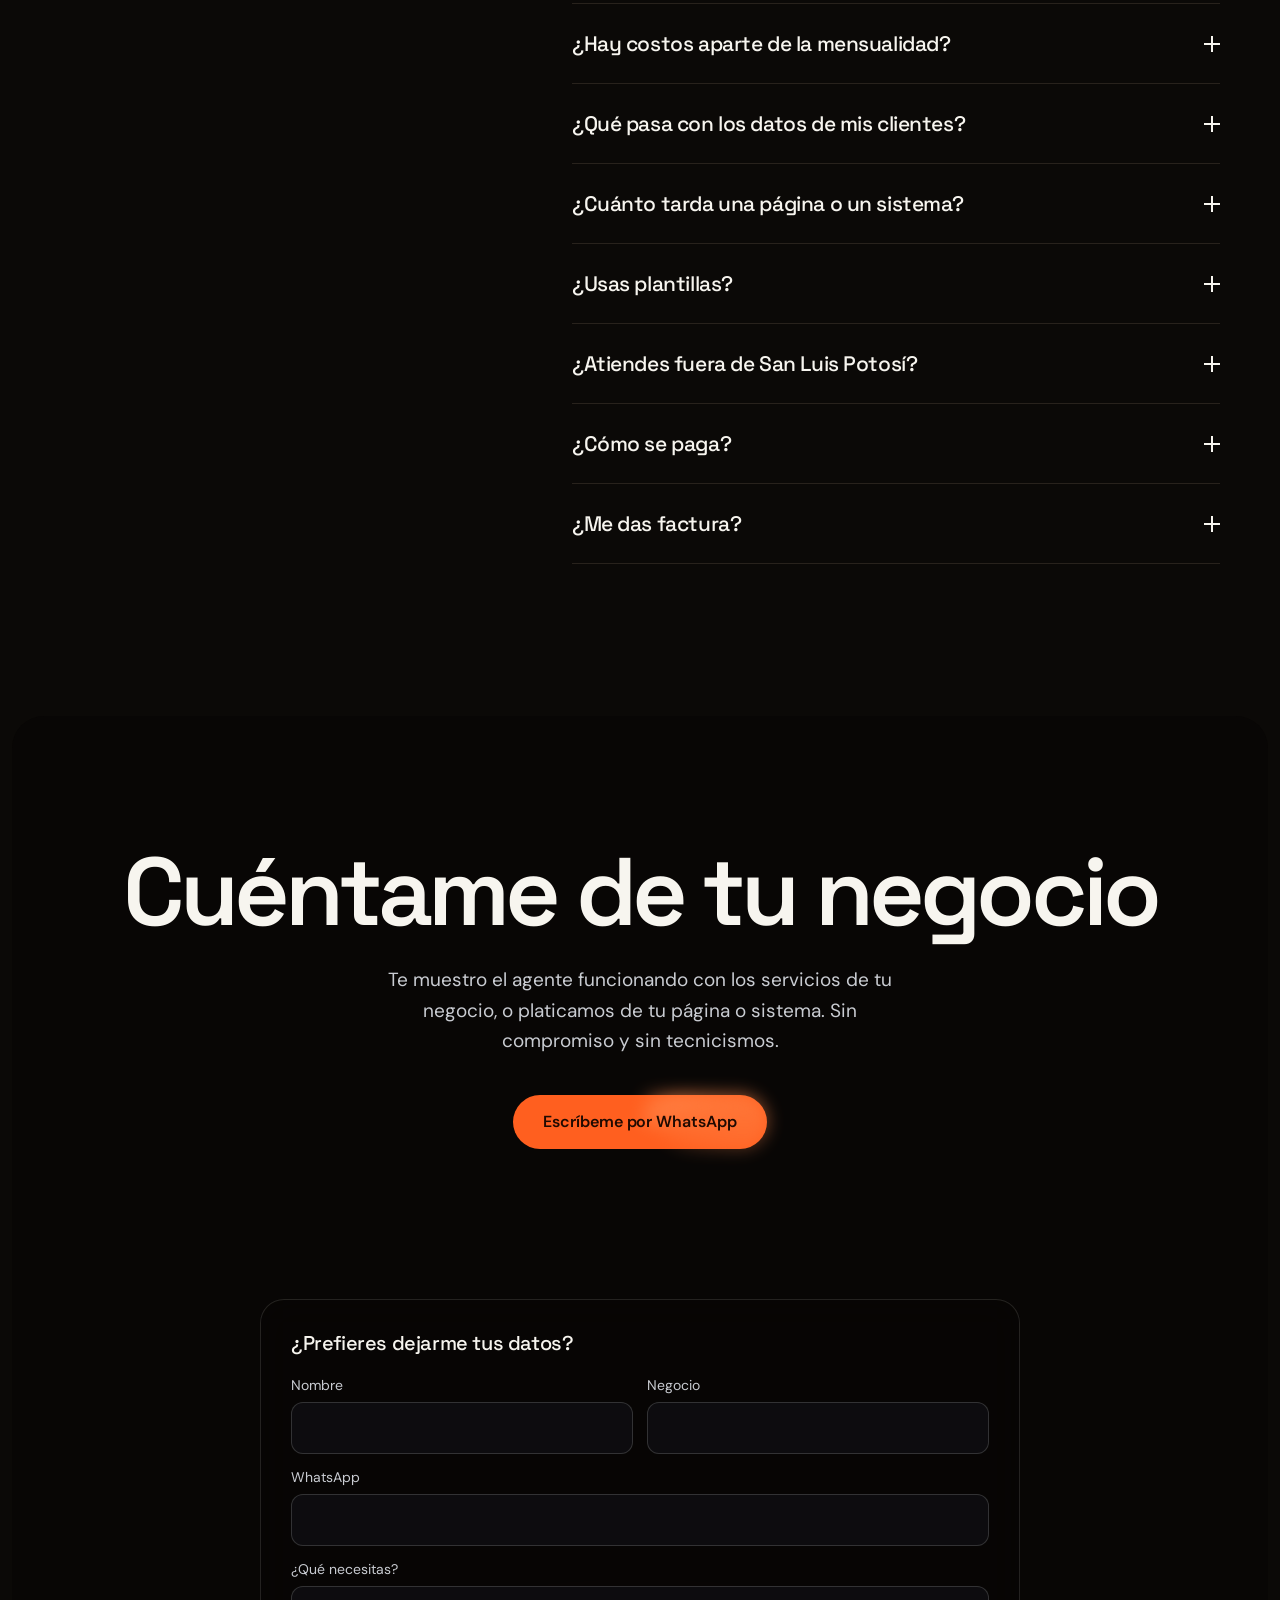
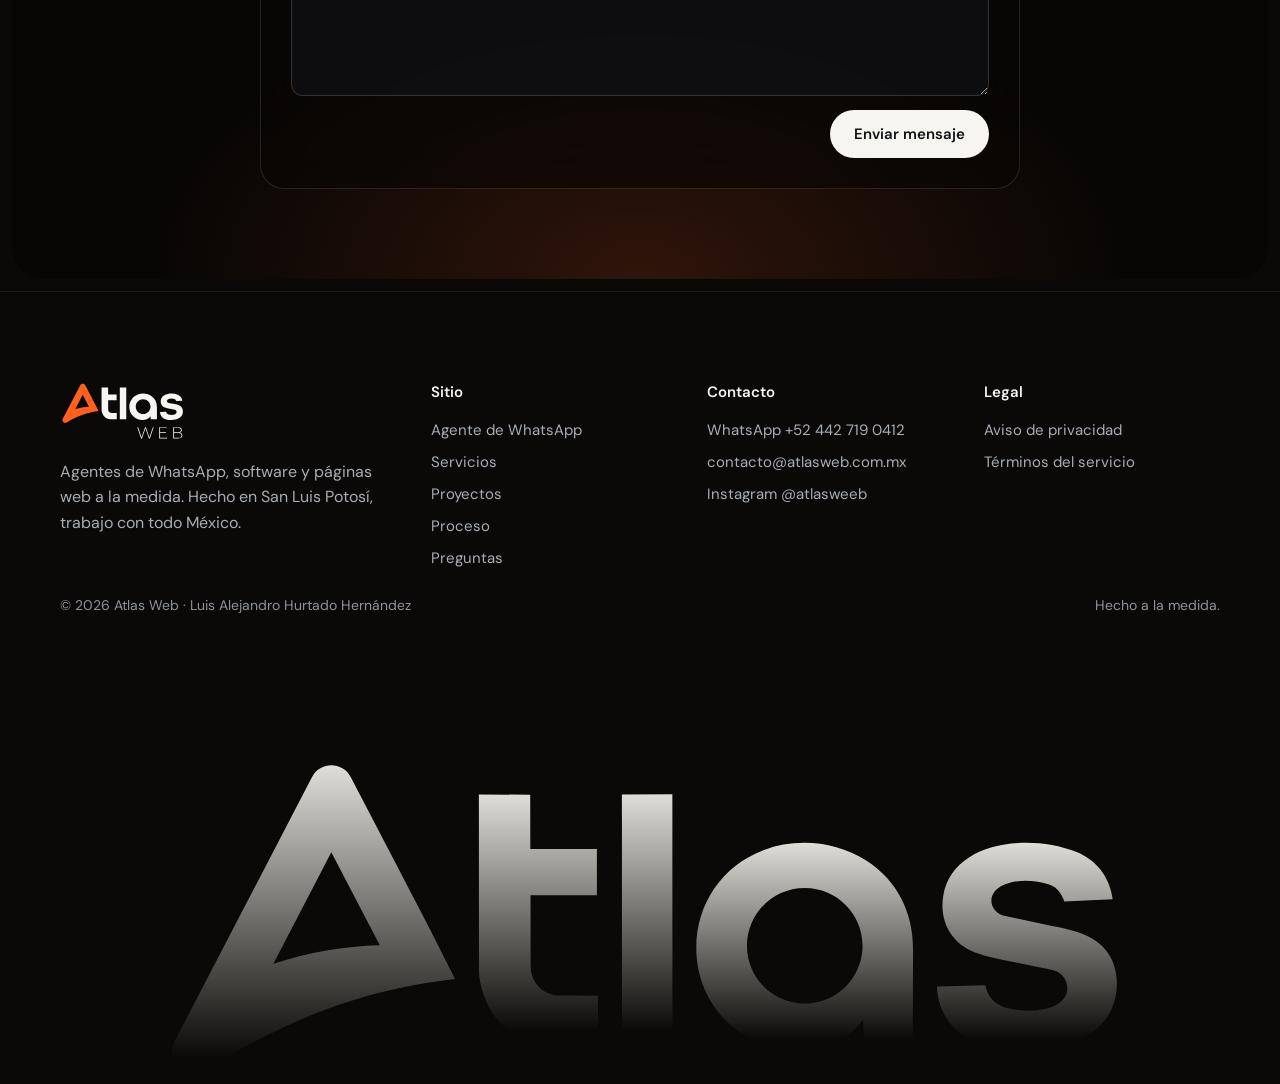
==== commit ad5679a3: "Sitio: enfoque en agentes de WhatsApp y software a la medida (hero, sección del agente con precio, s" ====
--- a/index.html
+++ b/index.html
@@ -3,11 +3,11 @@
 <head>
 <meta charset="utf-8">
 <meta name="viewport" content="width=device-width, initial-scale=1">
-<title>Atlas Web | Páginas web a la medida para negocios</title>
-<meta name="description" content="Diseño y programo páginas web a la medida, rápidas y conectadas a WhatsApp, para negocios en San Luis Potosí y todo México. Cotización en 24 h.">
+<title>Atlas Web | Agentes de WhatsApp con IA, software y páginas web</title>
+<meta name="description" content="Agentes de WhatsApp con inteligencia artificial que contestan y agendan citas en el número de tu negocio. También desarrollo software y páginas web a la medida. San Luis Potosí y todo México.">
 <meta name="theme-color" content="#0B0907">
-<meta property="og:title" content="Atlas Web | Páginas web a la medida">
-<meta property="og:description" content="Páginas web a la medida, rápidas y hechas para que tus visitas terminen en un mensaje de WhatsApp.">
+<meta property="og:title" content="Atlas Web | Agentes de WhatsApp y software a la medida">
+<meta property="og:description" content="Un agente con IA que contesta tu WhatsApp y agenda citas aunque estés ocupado. Software y páginas web a la medida.">
 <meta property="og:type" content="website">
 <link rel="canonical" href="https://atlasweb.com.mx/">
 <meta property="og:site_name" content="Atlas Web">
@@ -16,10 +16,10 @@
 <meta property="og:image" content="https://atlasweb.com.mx/og-home.jpg">
 <meta property="og:image:width" content="1200">
 <meta property="og:image:height" content="630">
-<meta property="og:image:alt" content="Atlas Web | Páginas web a la medida">
+<meta property="og:image:alt" content="Atlas Web | Agentes de WhatsApp y software a la medida">
 <meta name="twitter:card" content="summary_large_image">
-<meta name="twitter:title" content="Atlas Web | Páginas web a la medida">
-<meta name="twitter:description" content="Páginas web a la medida, rápidas y hechas para que tus visitas terminen en un mensaje de WhatsApp.">
+<meta name="twitter:title" content="Atlas Web | Agentes de WhatsApp y software a la medida">
+<meta name="twitter:description" content="Un agente con IA que contesta tu WhatsApp y agenda citas aunque estés ocupado. Software y páginas web a la medida.">
 <meta name="twitter:image" content="https://atlasweb.com.mx/og-home.jpg">
 <link rel="icon" href="favicon.svg" type="image/svg+xml">
 <link rel="icon" href="favicon-32.png" sizes="32x32" type="image/png">
@@ -34,12 +34,13 @@
 <nav class="navin" aria-label="Principal">
 <a class="brand" href="#inicio" aria-label="Atlas Web, inicio"><svg class="logo" viewBox="86 375 900 307" role="img" aria-label="Atlas Web"><path class="lA" d="M 197.2 570.6 L 250.7 467.7 L 295.5 553.4 C 261.9 554.4 230.5 559.6 197.2 570.6 M 320.3 497.3 L 313.6 484.5 L 268.6 398.2 C 261.1 383.7 240.4 383.7 232.9 398.2 L 106.1 641.9 C 96.6 660.1 117.1 679.1 134.5 668.4 C 154.3 656.2 174.3 644.9 195.5 634.7 C 249.2 607.7 305.7 591.1 365 584.6 L 341.3 537.7 Z M 320.3 497.3 "/><path d="M 434.8 573.4 C 434.8 588.1 446.7 599.8 460.7 599.9 L 497 600.2 L 497.1 644.3 L 448.5 644.6 C 422.3 642.4 400.5 625.8 392.1 601.1 C 389.6 593.9 387.1 585.6 387.1 577.6 L 387 414.2 L 434.4 414.5 L 434.5 464.7 L 496 464.7 L 496 507.4 L 434.7 507.4 Z M 434.8 573.4 "/><path d="M 565.7 414.1 L 565.8 644.8 L 519.2 644.8 L 519.1 414.2 Z M 565.7 414.1 "/><path d="M 741.4 554 C 741.4 524.5 717.5 500.6 688 500.6 C 658.5 500.6 634.6 524.5 634.6 554 C 634.6 583.5 658.5 607.4 688 607.4 C 717.5 607.4 741.4 583.5 741.4 554 M 742.8 644.6 L 741.7 622.3 C 728.1 641.3 708.7 648.9 686.6 650 C 633.7 652.6 590.2 613.5 587.9 560.4 C 586.1 518.2 610 480.7 649.8 465.7 C 681.1 454 716.6 457.6 744.7 475.3 C 773.6 493.6 788.1 523.7 788 557.3 L 787.8 644.3 Z M 742.8 644.6 "/><path d="M 952.3 634.7 C 925.5 652.5 880.1 654.1 849.6 644.1 C 826.2 636.5 810.9 616.8 810.1 591.7 L 854.7 590.5 C 856.6 600.4 862.8 607.3 872.2 610.7 C 895.7 617.8 931.1 613.9 930.5 592.5 C 930.3 585.3 925.1 578 916.9 576.3 L 881.9 569.2 C 869.2 566.6 856.4 564.4 844.7 559.9 C 823.1 551.4 812.4 531.4 815.8 508.6 C 823.4 458.2 893.7 449.6 938.5 467.2 C 957.4 474.6 969.7 490.4 972.4 511 L 927.8 513 C 925.2 506 921.3 500.1 914.4 497.7 C 890.8 489.7 860.4 494.7 860.4 512.8 C 860.4 518.6 865.6 524.9 872.1 526.3 L 905.5 533.4 C 919.9 536.5 934.3 538.6 947.5 544.2 C 965.2 551.9 975.4 567.1 976.2 585.9 C 977.1 605.8 969.3 623.4 952.3 634.7 "/></svg></a>
 <div class="navlinks">
+<a href="#agente">Agente</a>
 <a href="#servicios">Servicios</a>
 <a href="#proyectos">Proyectos</a>
 <a href="#proceso">Proceso</a>
 <a href="#preguntas">Preguntas</a>
 </div>
-<a class="pill pill-light navcta" href="https://wa.me/524427190412?text=Hola%20Alex%2C%20me%20interesa%20una%20p%C3%A1gina%20web" target="_blank" rel="noopener">Escríbeme</a>
+<a class="pill pill-light navcta" href="https://wa.me/524427190412?text=Hola%20Alex%2C%20quiero%20platicar%20de%20un%20proyecto" target="_blank" rel="noopener">Escríbeme</a>
 </nav>
 </header>
 
@@ -50,16 +51,16 @@
 <div class="navspace" aria-hidden="true"></div>
 
 <div class="hero-body">
-<h1 class="h1"><span class="ln"><span class="in">Tu página web,</span></span><span class="ln"><span class="in">hecha a la medida</span></span><span class="ln"><span class="in">y hecha para vender.</span></span></h1>
-<p class="hero-sub">Soy Alex, desarrollador web en San Luis Potosí. Diseño y programo sitios rápidos, sin plantillas, pensados para que tus visitas terminen en un mensaje de WhatsApp.</p>
+<h1 class="h1"><span class="ln"><span class="in">Tu WhatsApp</span></span><span class="ln"><span class="in">contesta y agenda,</span></span><span class="ln"><span class="in">aunque estés ocupado.</span></span></h1>
+<p class="hero-sub">Soy Alex, desarrollador de software en San Luis Potosí. Hago agentes de WhatsApp con inteligencia artificial que atienden a tus clientes en tu mismo número, y desarrollo sistemas y páginas web a la medida.</p>
 <div class="hero-cta">
-<a class="pill pill-amber" href="https://wa.me/524427190412?text=Hola%20Alex%2C%20me%20interesa%20una%20p%C3%A1gina%20web" target="_blank" rel="noopener">Escríbeme por WhatsApp</a>
-<a class="textlink" href="#proyectos">Ver proyectos</a>
+<a class="pill pill-amber" href="https://wa.me/524427190412?text=Hola%20Alex%2C%20me%20interesa%20el%20agente%20de%20WhatsApp" target="_blank" rel="noopener">Pide una demo por WhatsApp</a>
+<a class="textlink" href="#agente">Ver cómo funciona</a>
 </div>
 </div>
 
 <div class="trust">
-<p>Sitios hechos para</p>
+<p>Proyectos para</p>
 <span>Grúas SLP</span>
 <span>Enjoy Travel</span>
 <span>ARCHO</span>
@@ -71,37 +72,62 @@
 <main>
 <section class="light sec glow-l">
 <div class="wrap">
-<h2 class="h2 pb-head statement" data-sc="0.85,0.35" style="--n: 11"><span class="w" style="--i: 0">Tu</span> <span class="w" style="--i: 1">negocio</span> <span class="w" style="--i: 2">es</span> <span class="w" style="--i: 3">bueno.</span> <span class="w" style="--i: 4">Tu</span> <span class="w" style="--i: 5">presencia</span> <span class="w" style="--i: 6">en</span> <span class="w" style="--i: 7">internet</span> <span class="w" style="--i: 8">no</span> <span class="w" style="--i: 9">lo</span> <span class="w" style="--i: 10">dice.</span></h2>
-<div class="flip" id="flip"><div class="flip-sw" role="group" aria-label="Comparar"><button type="button" class="sw-b is-on" data-mode="hoy" aria-pressed="true">Hoy</button><button type="button" class="sw-b" data-mode="atlas" aria-pressed="false">Con Atlas Web</button><span class="sw-thumb" aria-hidden="true"></span></div><div class="flines"><p class="fl"><span class="fa">Te buscan</span> <span class="fb"><span class="f-hoy">y no apareces.</span><span class="f-atl">y te encuentran.</span></span></p><p class="fl"><span class="fa">Entran a tu página</span> <span class="fb"><span class="f-hoy">y tarda en cargar.</span><span class="f-atl">y carga rápido en cualquier celular.</span></span></p><p class="fl"><span class="fa">Quieren escribirte</span> <span class="fb"><span class="f-hoy">y no saben cómo.</span><span class="f-atl">y están a un toque de WhatsApp.</span></span></p></div></div>
-</div>
-</section>
-
-<section class="light sec glow-r" id="servicios" style="padding-top: 0">
+<h2 class="h2 pb-head statement" data-sc="0.85,0.35" style="--n: 12"><span class="w" style="--i: 0">Tu</span> <span class="w" style="--i: 1">negocio</span> <span class="w" style="--i: 2">es</span> <span class="w" style="--i: 3">bueno.</span> <span class="w" style="--i: 4">Pero</span> <span class="w" style="--i: 5">nadie</span> <span class="w" style="--i: 6">puede</span> <span class="w" style="--i: 7">contestar</span> <span class="w" style="--i: 8">WhatsApp</span> <span class="w" style="--i: 9">todo</span> <span class="w" style="--i: 10">el</span> <span class="w" style="--i: 11">día.</span></h2>
+<div class="flip" id="flip"><div class="flip-sw" role="group" aria-label="Comparar"><button type="button" class="sw-b is-on" data-mode="hoy" aria-pressed="true">Hoy</button><button type="button" class="sw-b" data-mode="atlas" aria-pressed="false">Con tu agente</button><span class="sw-thumb" aria-hidden="true"></span></div><div class="flines"><p class="fl"><span class="fa">Te escriben a las 11 de la noche</span> <span class="fb"><span class="f-hoy">y nadie contesta.</span><span class="f-atl">y les contesta al momento.</span></span></p><p class="fl"><span class="fa">Quieren una cita</span> <span class="fb"><span class="f-hoy">y esperan a que tengas tiempo.</span><span class="f-atl">y queda en tu calendario.</span></span></p><p class="fl"><span class="fa">Se les olvida que tenían cita</span> <span class="fb"><span class="f-hoy">y pierdes ese horario.</span><span class="f-atl">y les llega un recordatorio para confirmar.</span></span></p></div></div>
+</div>
+</section>
+
+<section class="light sec glow-r" id="agente" style="padding-top: 0">
 <div class="wrap">
 <div class="sv-head">
-<h2 class="h2">Lo que hago por tu negocio</h2>
-<p class="muted">Tres cosas bien hechas, conectadas entre sí, para que te encuentren y te escriban.</p>
-</div>
+<h2 class="h2">Tu agente de WhatsApp</h2>
+<p class="muted">Atiende a tus clientes en el mismo número de tu negocio, con tus servicios, precios y horarios. Tú sigues usando tu app de WhatsApp Business como siempre.</p>
+</div>
+<div class="ag-grid">
+<article class="mt ag"><span class="ag-n">01</span><div><h3>Contesta al momento</h3><p class="muted">Responde dudas sobre servicios, precios, horarios y ubicación a cualquier hora, con el tono de tu negocio.</p></div></article>
+<article class="mt ag"><span class="ag-n">02</span><div><h3>Agenda en tu calendario</h3><p class="muted">Revisa los horarios libres reales y aparta la cita en tu Google Calendar. También cambia y cancela citas.</p></div></article>
+<article class="mt ag"><span class="ag-n">03</span><div><h3>Recuerda y confirma</h3><p class="muted">Un día antes manda un recordatorio con botón para confirmar. Tú ves en tu agenda quién confirmó.</p></div></article>
+<article class="mt ag"><span class="ag-n">04</span><div><h3>Te avisa cuando hace falta una persona</h3><p class="muted">Si no sabe algo o el cliente pide hablar contigo, no inventa: te avisa. Y si contestas tú, se hace a un lado.</p></div></article>
+</div>
+<div class="sv-row ag-row">
+<article class="mt chatmock" aria-label="Ejemplo de conversación con el agente">
+<p class="cm-head"><b>Estética</b><small>en línea</small></p>
+<div class="cm-b in">Hola, ¿tienen lugar mañana para un corte?<small>9:41 p. m.</small></div>
+<div class="cm-b out">¡Hola! Mañana tengo lugar a las 11:00 a. m., 1:30 p. m. y 5:00 p. m. ¿Cuál te acomoda?<small>9:41 p. m.</small></div>
+<div class="cm-b in">A la 1:30 porfa, soy Ana<small>9:42 p. m.</small></div>
+<div class="cm-b out">Listo, Ana: quedó tu corte mañana a la 1:30 p. m. Un día antes te mando un recordatorio.<small>9:42 p. m.</small></div>
+</article>
+<article class="sys price">
+<h3>$1,500 de configuración y $799 al mes</h3>
+<p class="pr-iva">Precios más IVA.</p>
+<p>Incluye la configuración con la información de tu negocio, conexión con tu calendario, recordatorios, resumen diario de tu agenda y ajustes cuando cambien tus servicios o precios. Soporte directo conmigo por WhatsApp.</p>
+<p class="ex">Meta cobra aparte los mensajes de plantilla, como los recordatorios, con su propia tarifa de centavos por mensaje. Contestar a tus clientes no tiene costo de Meta.</p>
+<a class="pill pill-amber" href="https://wa.me/524427190412?text=Hola%20Alex%2C%20me%20interesa%20el%20agente%20de%20WhatsApp" target="_blank" rel="noopener">Pide una demo</a>
+</article>
+</div>
+</div>
+</section>
+
+<section class="light sec glow-l" id="servicios">
+<div class="wrap">
+<div class="sv-head">
+<h2 class="h2">También desarrollo software y páginas web</h2>
+<p class="muted">Construyo a la medida lo que tu negocio necesita, desde un sistema interno hasta tu sitio web.</p>
+</div>
+<article class="sys soft">
+<h3>Software a la medida</h3>
+<p>Sistemas web para tu operación: paneles para administrar tu información, reservaciones, cotizadores, automatizaciones e integraciones con WhatsApp, Google Calendar y otras herramientas que ya usas.</p>
+<p class="ex">Ejemplos: Enjoy Travel administra sus paquetes y solicitudes desde su propio panel. El agente de WhatsApp de Atlas Web, con su panel de administración, está construido desde cero.</p>
+<a class="textlink" href="https://wa.me/524427190412?text=Hola%20Alex%2C%20quiero%20platicar%20de%20un%20proyecto" target="_blank" rel="noopener">Cuéntame tu idea</a>
+</article>
 <div class="sv-grid" data-sc="1.1,-0.2">
 <article class="tile">
 <figure style="background: #1A140F"><img src="assets/web.webp" alt="Ventana de navegador de vidrio iluminada en ámbar"><div class="notif" aria-hidden="true"><span class="wa"><svg width="18" height="18" viewBox="0 0 24 24" fill="none" stroke="currentColor" stroke-width="2" stroke-linecap="round"><path d="M21 15a2 2 0 0 1-2 2H7l-4 4V5a2 2 0 0 1 2-2h14a2 2 0 0 1 2 2z"></path></svg></span><div><b>Nuevo mensaje de WhatsApp</b><small>Hola, vi su página. ¿Me pueden cotizar?</small></div></div></figure>
-<div><h3>Página web a la medida</h3><p class="muted">Diseño y programo tu sitio desde cero: rápido, adaptado al celular y con botones directos a WhatsApp y llamada. Desde una landing de una sección hasta un sitio completo.</p></div>
+<div><h3>Página web a la medida</h3><p class="muted">Diseño y programo tu sitio desde cero: rápido, adaptado al celular y con botones directos a WhatsApp y llamada. Mantenimiento mensual opcional después de la entrega.</p></div>
 </article>
 <article class="tile">
 <figure style="background: #1A140F"><img src="assets/maps.webp" alt="Pin de ubicación de vidrio con anillos a su alrededor"><div class="place" aria-hidden="true"><b>Tu negocio</b><small><span class="stars">★★★★★</span> 4.9, 86 reseñas</small><small><span class="open">Abierto</span>, cierra a las 7 p. m.</small></div></figure>
 <div><h3>Google Maps</h3><p class="muted">Configuro o recupero tu Perfil de Negocio para que aparezcas cuando te buscan cerca: horarios, fotos, categorías y reseñas bien atendidas.</p></div>
-</article>
-</div>
-<div class="sv-row">
-<article class="mt">
-<div><h3>Mantenimiento mensual</h3><p class="muted">Cambios, actualizaciones y respaldos para que tu sitio no se quede viejo. Soporte directo conmigo por WhatsApp.</p></div>
-<p class="muted" style="font-size: 15px">Opcional, después de la entrega.</p>
-</article>
-<article class="sys">
-<h3>¿Necesitas algo más que una página?</h3>
-<p>También desarrollo sistemas web a la medida: paneles para administrar tu contenido, reservaciones, cotizadores y más. Si tienes una idea para tu negocio, platiquemos y te digo cómo se puede construir.</p>
-<p class="ex">Ejemplo: Enjoy Travel administra sus paquetes y cotizaciones desde su propio panel.</p>
-<a class="textlink" href="https://wa.me/524427190412?text=Hola%20Alex%2C%20me%20interesa%20una%20p%C3%A1gina%20web" target="_blank" rel="noopener">Cuéntame tu idea</a>
 </article>
 </div>
 </div>
@@ -128,18 +154,18 @@
 <h2 class="h2">Así trabajamos</h2>
 <div class="proc" data-sc="0.85,0.3"><div class="proc-rail" aria-hidden="true"><i></i></div>
 <ol class="steps" style="list-style: none; padding: 0; margin-bottom: 0">
-<li class="step" style="--i: 0"><span class="n">Paso 1</span><h3>Platicamos</h3><p class="muted">Me cuentas de tu negocio y qué necesitas. Te mando una cotización en menos de 24 horas.</p></li>
-<li class="step" style="--i: 1"><span class="n">Paso 2</span><h3>Diseño</h3><p class="muted">Te muestro cómo se va a ver tu página antes de programarla, y la ajustamos juntos.</p></li>
-<li class="step" style="--i: 2"><span class="n">Paso 3</span><h3>Desarrollo</h3><p class="muted">La programo y te comparto avances para que la revises.</p></li>
-<li class="step" style="--i: 3"><span class="n">Paso 4</span><h3>Entrega</h3><p class="muted">La publico, te entrego tus accesos y te explico cómo funciona. Entre 1 y 3 semanas según el proyecto.</p></li>
+<li class="step" style="--i: 0"><span class="n">Paso 1</span><h3>Platicamos</h3><p class="muted">Me cuentas de tu negocio y qué necesitas. Te respondo en menos de 24 horas.</p></li>
+<li class="step" style="--i: 1"><span class="n">Paso 2</span><h3>Propuesta</h3><p class="muted">Te muestro una demo del agente con tus servicios, o el diseño de tu página o sistema, y lo ajustamos juntos.</p></li>
+<li class="step" style="--i: 2"><span class="n">Paso 3</span><h3>Desarrollo y pruebas</h3><p class="muted">Lo construyo y lo pruebas tú antes de que lo vean tus clientes.</p></li>
+<li class="step" style="--i: 3"><span class="n">Paso 4</span><h3>Entrega</h3><p class="muted">Lo activo, te explico cómo funciona y sigo al pendiente. Un agente o una página quedan en 1 a 3 semanas; un sistema, según su alcance.</p></li>
 </ol>
 </div>
 
 <div class="inv">
-<h2 class="h2" style="font-size: 52px">Cada proyecto es distinto, por eso cotizo a la medida.</h2>
+<h2 class="h2" style="font-size: 52px">Páginas y sistemas se cotizan a la medida.</h2>
 <div>
-<p class="muted">El precio depende de cuántas secciones necesitas, qué funciones lleva y si ya tienes dominio y contenido. Cuéntame qué tienes en mente y te mando una cotización clara, sin letras chiquitas, en menos de 24 horas.</p>
-<a class="pill pill-amber" href="https://wa.me/524427190412?text=Hola%20Alex%2C%20me%20interesa%20una%20p%C3%A1gina%20web" target="_blank" rel="noopener">Pedir cotización por WhatsApp</a>
+<p class="muted">El precio depende de qué necesitas y qué funciones lleva. Cuéntame qué tienes en mente y te mando una cotización clara, sin letras chiquitas, en menos de 24 horas.</p>
+<a class="pill pill-amber" href="https://wa.me/524427190412?text=Hola%20Alex%2C%20quiero%20platicar%20de%20un%20proyecto" target="_blank" rel="noopener">Pedir cotización por WhatsApp</a>
 </div>
 </div>
 </div>
@@ -151,43 +177,48 @@
 <div class="faq">
 
 <div class="fq op">
-<button class="fqb" type="button" aria-controls="fqa-0" aria-expanded="true">¿Cuánto tarda mi página?<span class="pm" aria-hidden="true"></span></button>
-<p class="fqa" id="fqa-0">Una landing sencilla, alrededor de una semana. Un sitio de varias secciones, de 2 a 3 semanas.</p>
-</div>
-
-<div class="fq">
-<button class="fqb" type="button" aria-controls="fqa-1" aria-expanded="false">¿Usas plantillas?<span class="pm" aria-hidden="true"></span></button>
-<p class="fqa" id="fqa-1" hidden>No. Diseño y programo cada sitio desde cero para tu negocio.</p>
-</div>
-
-<div class="fq">
-<button class="fqb" type="button" aria-controls="fqa-2" aria-expanded="false">¿Por qué no contratar una página de $1,500?<span class="pm" aria-hidden="true"></span></button>
-<p class="fqa" id="fqa-2" hidden>Porque lo barato suele ser una plantilla que nadie atiende después. Yo diseño tu sitio para tu negocio, lo dejo a tu nombre, configuro tu ficha de Google Maps y sigo disponible cuando necesitas un cambio. Pagas por algo que te trae clientes, no solo por estar en internet.</p>
-</div>
-
-<div class="fq">
-<button class="fqb" type="button" aria-controls="fqa-3" aria-expanded="false">¿Qué pasa con el dominio y el hosting?<span class="pm" aria-hidden="true"></span></button>
-<p class="fqa" id="fqa-3" hidden>Te ayudo a contratarlos a tu nombre, para que sean tuyos. Su costo anual va aparte de la cotización y se paga directo al proveedor.</p>
-</div>
-
-<div class="fq">
-<button class="fqb" type="button" aria-controls="fqa-4" aria-expanded="false">¿Puedo pedir cambios?<span class="pm" aria-hidden="true"></span></button>
-<p class="fqa" id="fqa-4" hidden>Sí. Durante el diseño ajustamos lo que necesites, y después de la entrega puedes contratar mantenimiento mensual.</p>
-</div>
-
-<div class="fq">
-<button class="fqb" type="button" aria-controls="fqa-5" aria-expanded="false">¿Atiendes fuera de San Luis Potosí?<span class="pm" aria-hidden="true"></span></button>
-<p class="fqa" id="fqa-5" hidden>Sí, trabajo con negocios de todo México por WhatsApp y videollamada.</p>
-</div>
-
-<div class="fq">
-<button class="fqb" type="button" aria-controls="fqa-6" aria-expanded="false">¿Cómo se paga?<span class="pm" aria-hidden="true"></span></button>
-<p class="fqa" id="fqa-6" hidden>50% de anticipo para empezar y 50% al entregar el sitio.</p>
-</div>
-
-<div class="fq">
-<button class="fqb" type="button" aria-controls="fqa-7" aria-expanded="false">¿Me das factura?<span class="pm" aria-hidden="true"></span></button>
-<p class="fqa" id="fqa-7" hidden>Sí, emito factura.</p>
+<button class="fqb" type="button" aria-controls="fqa-0" aria-expanded="true">¿El agente usa mi mismo número de WhatsApp?<span class="pm" aria-hidden="true"></span></button>
+<p class="fqa" id="fqa-0">Sí. Se conecta al número de tu negocio y tú sigues usando tu app de WhatsApp Business en el celular. Necesitas la app actualizada; la app de escritorio para Windows no es compatible, pero WhatsApp Web sí.</p>
+</div>
+
+<div class="fq">
+<button class="fqb" type="button" aria-controls="fqa-1" aria-expanded="false">¿Qué pasa si el agente no sabe algo?<span class="pm" aria-hidden="true"></span></button>
+<p class="fqa" id="fqa-1" hidden>No inventa. Te avisa para que contestes tú, y cuando respondes desde tu app, el agente se hace a un lado con ese cliente por un rato.</p>
+</div>
+
+<div class="fq">
+<button class="fqb" type="button" aria-controls="fqa-2" aria-expanded="false">¿Hay costos aparte de la mensualidad?<span class="pm" aria-hidden="true"></span></button>
+<p class="fqa" id="fqa-2" hidden>Solo los de Meta por mensajes de plantilla, como los recordatorios: centavos por mensaje, según la tarifa de Meta. Contestar a tus clientes no tiene costo de Meta.</p>
+</div>
+
+<div class="fq">
+<button class="fqb" type="button" aria-controls="fqa-3" aria-expanded="false">¿Qué pasa con los datos de mis clientes?<span class="pm" aria-hidden="true"></span></button>
+<p class="fqa" id="fqa-3" hidden>Se usan solo para atenderlos y los mensajes se borran a los 90 días. No se venden ni se usan para publicidad. Los detalles están en el <a href="/privacidad">aviso de privacidad</a>.</p>
+</div>
+
+<div class="fq">
+<button class="fqb" type="button" aria-controls="fqa-4" aria-expanded="false">¿Cuánto tarda una página o un sistema?<span class="pm" aria-hidden="true"></span></button>
+<p class="fqa" id="fqa-4" hidden>Una landing sencilla, alrededor de una semana. Un sitio de varias secciones, de 2 a 3 semanas. Un sistema depende de lo que necesites y te doy fechas en la cotización.</p>
+</div>
+
+<div class="fq">
+<button class="fqb" type="button" aria-controls="fqa-5" aria-expanded="false">¿Usas plantillas?<span class="pm" aria-hidden="true"></span></button>
+<p class="fqa" id="fqa-5" hidden>No. Diseño y programo cada proyecto desde cero para tu negocio.</p>
+</div>
+
+<div class="fq">
+<button class="fqb" type="button" aria-controls="fqa-6" aria-expanded="false">¿Atiendes fuera de San Luis Potosí?<span class="pm" aria-hidden="true"></span></button>
+<p class="fqa" id="fqa-6" hidden>Sí, trabajo con negocios de todo México por WhatsApp y videollamada.</p>
+</div>
+
+<div class="fq">
+<button class="fqb" type="button" aria-controls="fqa-7" aria-expanded="false">¿Cómo se paga?<span class="pm" aria-hidden="true"></span></button>
+<p class="fqa" id="fqa-7" hidden>El agente: el pago de configuración al empezar y la mensualidad por adelantado. Páginas y sistemas: 50% de anticipo y 50% al entregar.</p>
+</div>
+
+<div class="fq">
+<button class="fqb" type="button" aria-controls="fqa-8" aria-expanded="false">¿Me das factura?<span class="pm" aria-hidden="true"></span></button>
+<p class="fqa" id="fqa-8" hidden>Sí, emito factura.</p>
 </div>
 
 </div>
@@ -196,11 +227,11 @@
 
 <section class="cta" id="contacto" data-sc="0.9,0.05">
 <div class="cta-floor" aria-hidden="true"></div>
-<div class="chat-sky" aria-hidden="true"><div class="msg z1" style="--x: 3%; --y: 9%; --d: 0s"><span>Hola, vi su página. ¿Me pueden cotizar?</span><small>10:24</small></div><div class="msg z2" style="--x: 70%; --y: 3%; --d: 1.6s"><span>¿Tienen servicio hoy?</span><small>10:31</small></div><div class="msg z1 out" style="--x: 73%; --y: 12%; --d: 3.1s"><span>¡Claro! ¿En qué zona estás?</span><small>10:32</small></div><div class="msg z2" style="--x: 5%; --y: 40%; --d: 4.4s"><span>¿Hacen envíos a Monterrey?</span><small>11:05</small></div><div class="msg z3" style="--x: 24%; --y: 1%; --d: 5.8s"><span>Quiero agendar una cita</span><small>11:40</small></div><div class="msg z3" style="--x: 80%; --y: 44%; --d: 7.0s"><span>¿Cuál es su horario?</span><small>12:02</small></div><div class="msg z3" style="--x: 4%; --y: 62%; --d: 2.3s"><span>Me lo recomendaron</span><small>12:15</small></div><div class="msg z2" style="--x: 77%; --y: 60%; --d: 6.2s"><span>¿Me mandan precios?</span><small>12:48</small></div></div>
+<div class="chat-sky" aria-hidden="true"><div class="msg z1" style="--x: 3%; --y: 9%; --d: 0s"><span>Hola, ¿tienen lugar mañana?</span><small>10:24</small></div><div class="msg z2" style="--x: 70%; --y: 3%; --d: 1.6s"><span>¿Tienen servicio hoy?</span><small>10:31</small></div><div class="msg z1 out" style="--x: 73%; --y: 12%; --d: 3.1s"><span>¡Claro! ¿En qué zona estás?</span><small>10:32</small></div><div class="msg z2" style="--x: 5%; --y: 40%; --d: 4.4s"><span>¿Hacen envíos a Monterrey?</span><small>11:05</small></div><div class="msg z3" style="--x: 24%; --y: 1%; --d: 5.8s"><span>Quiero agendar una cita</span><small>11:40</small></div><div class="msg z3" style="--x: 80%; --y: 44%; --d: 7.0s"><span>¿Cuál es su horario?</span><small>12:02</small></div><div class="msg z3" style="--x: 4%; --y: 62%; --d: 2.3s"><span>Me lo recomendaron</span><small>12:15</small></div><div class="msg z2" style="--x: 77%; --y: 60%; --d: 6.2s"><span>¿Me mandan precios?</span><small>12:48</small></div></div>
 <div class="cta-in">
 <h2>Cuéntame de tu negocio</h2>
-<p class="sub">Platiquemos qué necesitas y cómo te puedo ayudar. Sin compromiso y sin tecnicismos.</p>
-<div class="signal"><a class="pill pill-amber" href="https://wa.me/524427190412?text=Hola%20Alex%2C%20me%20interesa%20una%20p%C3%A1gina%20web" target="_blank" rel="noopener">Escríbeme por WhatsApp</a></div>
+<p class="sub">Te muestro el agente funcionando con los servicios de tu negocio, o platicamos de tu página o sistema. Sin compromiso y sin tecnicismos.</p>
+<div class="signal"><a class="pill pill-amber" href="https://wa.me/524427190412?text=Hola%20Alex%2C%20quiero%20platicar%20de%20un%20proyecto" target="_blank" rel="noopener">Escríbeme por WhatsApp</a></div>
 
 <form class="form" id="contact-form">
 
@@ -222,12 +253,12 @@
 <footer class="ft">
 <div class="wrap">
 <div class="ftg">
-<div><a class="brand full" href="#inicio" aria-label="Atlas Web, inicio"><svg class="logo" viewBox="86 375 900 420" role="img" aria-label="Atlas Web"><path class="lA" d="M 197.2 570.6 L 250.7 467.7 L 295.5 553.4 C 261.9 554.4 230.5 559.6 197.2 570.6 M 320.3 497.3 L 313.6 484.5 L 268.6 398.2 C 261.1 383.7 240.4 383.7 232.9 398.2 L 106.1 641.9 C 96.6 660.1 117.1 679.1 134.5 668.4 C 154.3 656.2 174.3 644.9 195.5 634.7 C 249.2 607.7 305.7 591.1 365 584.6 L 341.3 537.7 Z M 320.3 497.3 "/><path d="M 434.8 573.4 C 434.8 588.1 446.7 599.8 460.7 599.9 L 497 600.2 L 497.1 644.3 L 448.5 644.6 C 422.3 642.4 400.5 625.8 392.1 601.1 C 389.6 593.9 387.1 585.6 387.1 577.6 L 387 414.2 L 434.4 414.5 L 434.5 464.7 L 496 464.7 L 496 507.4 L 434.7 507.4 Z M 434.8 573.4 "/><path d="M 565.7 414.1 L 565.8 644.8 L 519.2 644.8 L 519.1 414.2 Z M 565.7 414.1 "/><path d="M 741.4 554 C 741.4 524.5 717.5 500.6 688 500.6 C 658.5 500.6 634.6 524.5 634.6 554 C 634.6 583.5 658.5 607.4 688 607.4 C 717.5 607.4 741.4 583.5 741.4 554 M 742.8 644.6 L 741.7 622.3 C 728.1 641.3 708.7 648.9 686.6 650 C 633.7 652.6 590.2 613.5 587.9 560.4 C 586.1 518.2 610 480.7 649.8 465.7 C 681.1 454 716.6 457.6 744.7 475.3 C 773.6 493.6 788.1 523.7 788 557.3 L 787.8 644.3 Z M 742.8 644.6 "/><path d="M 952.3 634.7 C 925.5 652.5 880.1 654.1 849.6 644.1 C 826.2 636.5 810.9 616.8 810.1 591.7 L 854.7 590.5 C 856.6 600.4 862.8 607.3 872.2 610.7 C 895.7 617.8 931.1 613.9 930.5 592.5 C 930.3 585.3 925.1 578 916.9 576.3 L 881.9 569.2 C 869.2 566.6 856.4 564.4 844.7 559.9 C 823.1 551.4 812.4 531.4 815.8 508.6 C 823.4 458.2 893.7 449.6 938.5 467.2 C 957.4 474.6 969.7 490.4 972.4 511 L 927.8 513 C 925.2 506 921.3 500.1 914.4 497.7 C 890.8 489.7 860.4 494.7 860.4 512.8 C 860.4 518.6 865.6 524.9 872.1 526.3 L 905.5 533.4 C 919.9 536.5 934.3 538.6 947.5 544.2 C 965.2 551.9 975.4 567.1 976.2 585.9 C 977.1 605.8 969.3 623.4 952.3 634.7 "/><path d="M 673.3 783.3 L 645.6 701.8 L 651.9 701.8 L 678.2 779.7 L 675.1 779.7 L 702.2 701.8 L 707.9 701.8 L 734.8 779.7 L 731.8 779.7 L 758.4 701.8 L 764.2 701.8 L 736.6 783.3 L 730.3 783.3 L 704.2 707.9 L 705.7 707.9 L 679.6 783.3 Z M 673.3 783.3 "/><path d="M 809.8 739.3 L 854 739.3 L 854 744.5 L 809.8 744.5 Z M 804.6 783.3 L 804.6 701.8 L 859.1 701.8 L 859.1 707.1 L 810.5 707.1 L 810.5 777.9 L 860.9 777.9 L 860.9 783.3 Z M 804.6 783.3 "/><path d="M 911.8 778.2 L 942.2 778.2 C 950 778.2 956 776.8 960.1 774.2 C 964.2 771.5 966.3 767.2 966.3 761.3 C 966.3 755.5 964.2 751.2 960.1 748.5 C 956 745.8 950 744.5 942.2 744.5 L 911.1 744.5 L 911.1 739.4 L 939.6 739.4 C 946.7 739.4 952.2 738 956.1 735.3 C 959.9 732.6 961.9 728.5 961.9 723.1 C 961.9 717.7 959.9 713.7 956.1 711 C 952.2 708.2 946.7 706.9 939.6 706.9 L 911.8 706.9 Z M 905.8 783.3 L 905.8 701.8 L 939.9 701.8 C 948.6 701.8 955.5 703.5 960.5 707.1 C 965.4 710.7 967.9 715.8 967.9 722.6 C 967.9 727 966.9 730.8 964.8 733.8 C 962.7 736.8 959.8 739.1 956.1 740.6 C 952.4 742.1 948.3 742.9 943.7 742.9 L 945.8 740.5 C 951.4 740.5 956.2 741.4 960.1 743 C 964.1 744.6 967.1 747 969.2 750.1 C 971.2 753.2 972.2 757.1 972.2 761.7 C 972.2 768.6 969.8 773.9 964.8 777.6 C 959.8 781.4 952.3 783.3 942.2 783.3 Z M 905.8 783.3 "/></svg></a><p>Páginas web a la medida. Hecho en San Luis Potosí, trabajo con todo México.</p></div>
-<div class="ftc"><h4>Sitio</h4><a href="#servicios">Servicios</a><a href="#proyectos">Proyectos</a><a href="#proceso">Proceso</a><a href="#preguntas">Preguntas</a></div>
-<div class="ftc"><h4>Contacto</h4><a href="https://wa.me/524427190412?text=Hola%20Alex%2C%20me%20interesa%20una%20p%C3%A1gina%20web" target="_blank" rel="noopener">WhatsApp +52 442 719 0412</a><a href="mailto:contacto@atlasweb.com.mx">contacto@atlasweb.com.mx</a><a href="https://instagram.com/atlasweeb" target="_blank" rel="noopener">Instagram @atlasweeb</a></div>
+<div><a class="brand full" href="#inicio" aria-label="Atlas Web, inicio"><svg class="logo" viewBox="86 375 900 420" role="img" aria-label="Atlas Web"><path class="lA" d="M 197.2 570.6 L 250.7 467.7 L 295.5 553.4 C 261.9 554.4 230.5 559.6 197.2 570.6 M 320.3 497.3 L 313.6 484.5 L 268.6 398.2 C 261.1 383.7 240.4 383.7 232.9 398.2 L 106.1 641.9 C 96.6 660.1 117.1 679.1 134.5 668.4 C 154.3 656.2 174.3 644.9 195.5 634.7 C 249.2 607.7 305.7 591.1 365 584.6 L 341.3 537.7 Z M 320.3 497.3 "/><path d="M 434.8 573.4 C 434.8 588.1 446.7 599.8 460.7 599.9 L 497 600.2 L 497.1 644.3 L 448.5 644.6 C 422.3 642.4 400.5 625.8 392.1 601.1 C 389.6 593.9 387.1 585.6 387.1 577.6 L 387 414.2 L 434.4 414.5 L 434.5 464.7 L 496 464.7 L 496 507.4 L 434.7 507.4 Z M 434.8 573.4 "/><path d="M 565.7 414.1 L 565.8 644.8 L 519.2 644.8 L 519.1 414.2 Z M 565.7 414.1 "/><path d="M 741.4 554 C 741.4 524.5 717.5 500.6 688 500.6 C 658.5 500.6 634.6 524.5 634.6 554 C 634.6 583.5 658.5 607.4 688 607.4 C 717.5 607.4 741.4 583.5 741.4 554 M 742.8 644.6 L 741.7 622.3 C 728.1 641.3 708.7 648.9 686.6 650 C 633.7 652.6 590.2 613.5 587.9 560.4 C 586.1 518.2 610 480.7 649.8 465.7 C 681.1 454 716.6 457.6 744.7 475.3 C 773.6 493.6 788.1 523.7 788 557.3 L 787.8 644.3 Z M 742.8 644.6 "/><path d="M 952.3 634.7 C 925.5 652.5 880.1 654.1 849.6 644.1 C 826.2 636.5 810.9 616.8 810.1 591.7 L 854.7 590.5 C 856.6 600.4 862.8 607.3 872.2 610.7 C 895.7 617.8 931.1 613.9 930.5 592.5 C 930.3 585.3 925.1 578 916.9 576.3 L 881.9 569.2 C 869.2 566.6 856.4 564.4 844.7 559.9 C 823.1 551.4 812.4 531.4 815.8 508.6 C 823.4 458.2 893.7 449.6 938.5 467.2 C 957.4 474.6 969.7 490.4 972.4 511 L 927.8 513 C 925.2 506 921.3 500.1 914.4 497.7 C 890.8 489.7 860.4 494.7 860.4 512.8 C 860.4 518.6 865.6 524.9 872.1 526.3 L 905.5 533.4 C 919.9 536.5 934.3 538.6 947.5 544.2 C 965.2 551.9 975.4 567.1 976.2 585.9 C 977.1 605.8 969.3 623.4 952.3 634.7 "/><path d="M 673.3 783.3 L 645.6 701.8 L 651.9 701.8 L 678.2 779.7 L 675.1 779.7 L 702.2 701.8 L 707.9 701.8 L 734.8 779.7 L 731.8 779.7 L 758.4 701.8 L 764.2 701.8 L 736.6 783.3 L 730.3 783.3 L 704.2 707.9 L 705.7 707.9 L 679.6 783.3 Z M 673.3 783.3 "/><path d="M 809.8 739.3 L 854 739.3 L 854 744.5 L 809.8 744.5 Z M 804.6 783.3 L 804.6 701.8 L 859.1 701.8 L 859.1 707.1 L 810.5 707.1 L 810.5 777.9 L 860.9 777.9 L 860.9 783.3 Z M 804.6 783.3 "/><path d="M 911.8 778.2 L 942.2 778.2 C 950 778.2 956 776.8 960.1 774.2 C 964.2 771.5 966.3 767.2 966.3 761.3 C 966.3 755.5 964.2 751.2 960.1 748.5 C 956 745.8 950 744.5 942.2 744.5 L 911.1 744.5 L 911.1 739.4 L 939.6 739.4 C 946.7 739.4 952.2 738 956.1 735.3 C 959.9 732.6 961.9 728.5 961.9 723.1 C 961.9 717.7 959.9 713.7 956.1 711 C 952.2 708.2 946.7 706.9 939.6 706.9 L 911.8 706.9 Z M 905.8 783.3 L 905.8 701.8 L 939.9 701.8 C 948.6 701.8 955.5 703.5 960.5 707.1 C 965.4 710.7 967.9 715.8 967.9 722.6 C 967.9 727 966.9 730.8 964.8 733.8 C 962.7 736.8 959.8 739.1 956.1 740.6 C 952.4 742.1 948.3 742.9 943.7 742.9 L 945.8 740.5 C 951.4 740.5 956.2 741.4 960.1 743 C 964.1 744.6 967.1 747 969.2 750.1 C 971.2 753.2 972.2 757.1 972.2 761.7 C 972.2 768.6 969.8 773.9 964.8 777.6 C 959.8 781.4 952.3 783.3 942.2 783.3 Z M 905.8 783.3 "/></svg></a><p>Agentes de WhatsApp, software y páginas web a la medida. Hecho en San Luis Potosí, trabajo con todo México.</p></div>
+<div class="ftc"><h4>Sitio</h4><a href="#agente">Agente de WhatsApp</a><a href="#servicios">Servicios</a><a href="#proyectos">Proyectos</a><a href="#proceso">Proceso</a><a href="#preguntas">Preguntas</a></div>
+<div class="ftc"><h4>Contacto</h4><a href="https://wa.me/524427190412?text=Hola%20Alex%2C%20quiero%20platicar%20de%20un%20proyecto" target="_blank" rel="noopener">WhatsApp +52 442 719 0412</a><a href="mailto:contacto@atlasweb.com.mx">contacto@atlasweb.com.mx</a><a href="https://instagram.com/atlasweeb" target="_blank" rel="noopener">Instagram @atlasweeb</a></div>
 <div class="ftc"><h4>Legal</h4><a href="/privacidad">Aviso de privacidad</a><a href="/terminos">Términos del servicio</a></div>
 </div>
-<div class="copy"><span>© 2026 Atlas Web · Luis Alejandro Hurtado Hernández</span><span>Hecha a la medida. Hecha para vender.</span></div>
+<div class="copy"><span>© 2026 Atlas Web · Luis Alejandro Hurtado Hernández</span><span>Hecho a la medida.</span></div>
 <div class="mark" aria-hidden="true"><svg viewBox="86 375 900 307"><defs><linearGradient id="mkg" x1="0" y1="0" x2="0" y2="1"><stop offset="0" stop-color="#F7F5EF" stop-opacity=".9"/><stop offset=".95" stop-color="#F7F5EF" stop-opacity="0"/></linearGradient></defs><g fill="url(#mkg)"><path d="M 197.2 570.6 L 250.7 467.7 L 295.5 553.4 C 261.9 554.4 230.5 559.6 197.2 570.6 M 320.3 497.3 L 313.6 484.5 L 268.6 398.2 C 261.1 383.7 240.4 383.7 232.9 398.2 L 106.1 641.9 C 96.6 660.1 117.1 679.1 134.5 668.4 C 154.3 656.2 174.3 644.9 195.5 634.7 C 249.2 607.7 305.7 591.1 365 584.6 L 341.3 537.7 Z M 320.3 497.3 "/><path d="M 434.8 573.4 C 434.8 588.1 446.7 599.8 460.7 599.9 L 497 600.2 L 497.1 644.3 L 448.5 644.6 C 422.3 642.4 400.5 625.8 392.1 601.1 C 389.6 593.9 387.1 585.6 387.1 577.6 L 387 414.2 L 434.4 414.5 L 434.5 464.7 L 496 464.7 L 496 507.4 L 434.7 507.4 Z M 434.8 573.4 "/><path d="M 565.7 414.1 L 565.8 644.8 L 519.2 644.8 L 519.1 414.2 Z M 565.7 414.1 "/><path d="M 741.4 554 C 741.4 524.5 717.5 500.6 688 500.6 C 658.5 500.6 634.6 524.5 634.6 554 C 634.6 583.5 658.5 607.4 688 607.4 C 717.5 607.4 741.4 583.5 741.4 554 M 742.8 644.6 L 741.7 622.3 C 728.1 641.3 708.7 648.9 686.6 650 C 633.7 652.6 590.2 613.5 587.9 560.4 C 586.1 518.2 610 480.7 649.8 465.7 C 681.1 454 716.6 457.6 744.7 475.3 C 773.6 493.6 788.1 523.7 788 557.3 L 787.8 644.3 Z M 742.8 644.6 "/><path d="M 952.3 634.7 C 925.5 652.5 880.1 654.1 849.6 644.1 C 826.2 636.5 810.9 616.8 810.1 591.7 L 854.7 590.5 C 856.6 600.4 862.8 607.3 872.2 610.7 C 895.7 617.8 931.1 613.9 930.5 592.5 C 930.3 585.3 925.1 578 916.9 576.3 L 881.9 569.2 C 869.2 566.6 856.4 564.4 844.7 559.9 C 823.1 551.4 812.4 531.4 815.8 508.6 C 823.4 458.2 893.7 449.6 938.5 467.2 C 957.4 474.6 969.7 490.4 972.4 511 L 927.8 513 C 925.2 506 921.3 500.1 914.4 497.7 C 890.8 489.7 860.4 494.7 860.4 512.8 C 860.4 518.6 865.6 524.9 872.1 526.3 L 905.5 533.4 C 919.9 536.5 934.3 538.6 947.5 544.2 C 965.2 551.9 975.4 567.1 976.2 585.9 C 977.1 605.8 969.3 623.4 952.3 634.7 "/></g></svg></div>
 </div>
 </footer>
--- a/styles.css
+++ b/styles.css
@@ -595,3 +595,26 @@
 .brand.full .logo{height:58px}
 .mark svg{display:block;width:min(1080px,84%);height:auto;margin:0 auto 0}
 .mark{font-size:0!important;line-height:0!important;margin-bottom:-1.5%!important;background:none!important}
+
+/* Agente de WhatsApp */
+.ag-grid{display:grid;grid-template-columns:repeat(2,minmax(0,1fr));gap:24px;margin-top:64px}
+.mt.ag{justify-content:flex-start;gap:22px}
+.mt.ag h3{font-size:24px}
+.ag-n{font-family:'Space Grotesk',sans-serif;font-size:14px;letter-spacing:.08em;color:#FF8A4C}
+.ag-row{grid-template-columns:1fr 1fr}
+.chatmock{gap:12px;justify-content:flex-start;background:#0F0C0A}
+.cm-head{display:flex;flex-direction:column;margin:0 0 6px!important;padding-bottom:12px;border-bottom:1px solid rgba(255,220,180,.10)}
+.cm-head b{font-family:'Space Grotesk',sans-serif;font-size:17px;color:#F7F5EF}
+.cm-head small{font-size:13px;color:#7FBF8E}
+.cm-b{max-width:82%;padding:10px 13px;border-radius:14px;font-size:15px;line-height:1.45}
+.cm-b small{display:block;font-size:11px;opacity:.6;margin-top:4px;text-align:right}
+.cm-b.in{align-self:flex-start;background:#221B16;color:#EDE6DD;border-top-left-radius:4px}
+.cm-b.out{align-self:flex-end;background:#3A1D0E;color:#FFE6D6;border-top-right-radius:4px}
+.price{display:flex;flex-direction:column;gap:16px}
+.price h3{font-size:34px!important;line-height:1.15}
+.price .pr-iva{color:#FF8A4C!important;font-size:15px!important;margin-top:-10px!important}
+.price .pill{align-self:flex-start;margin-top:8px}
+.sys.soft{margin-top:64px}
+.sys.soft+.sv-grid{margin-top:24px}
+.fqa a{color:inherit;text-decoration:underline}
+@media (max-width:1080px){.ag-grid,.ag-row{grid-template-columns:1fr}.price h3{font-size:28px!important}}
